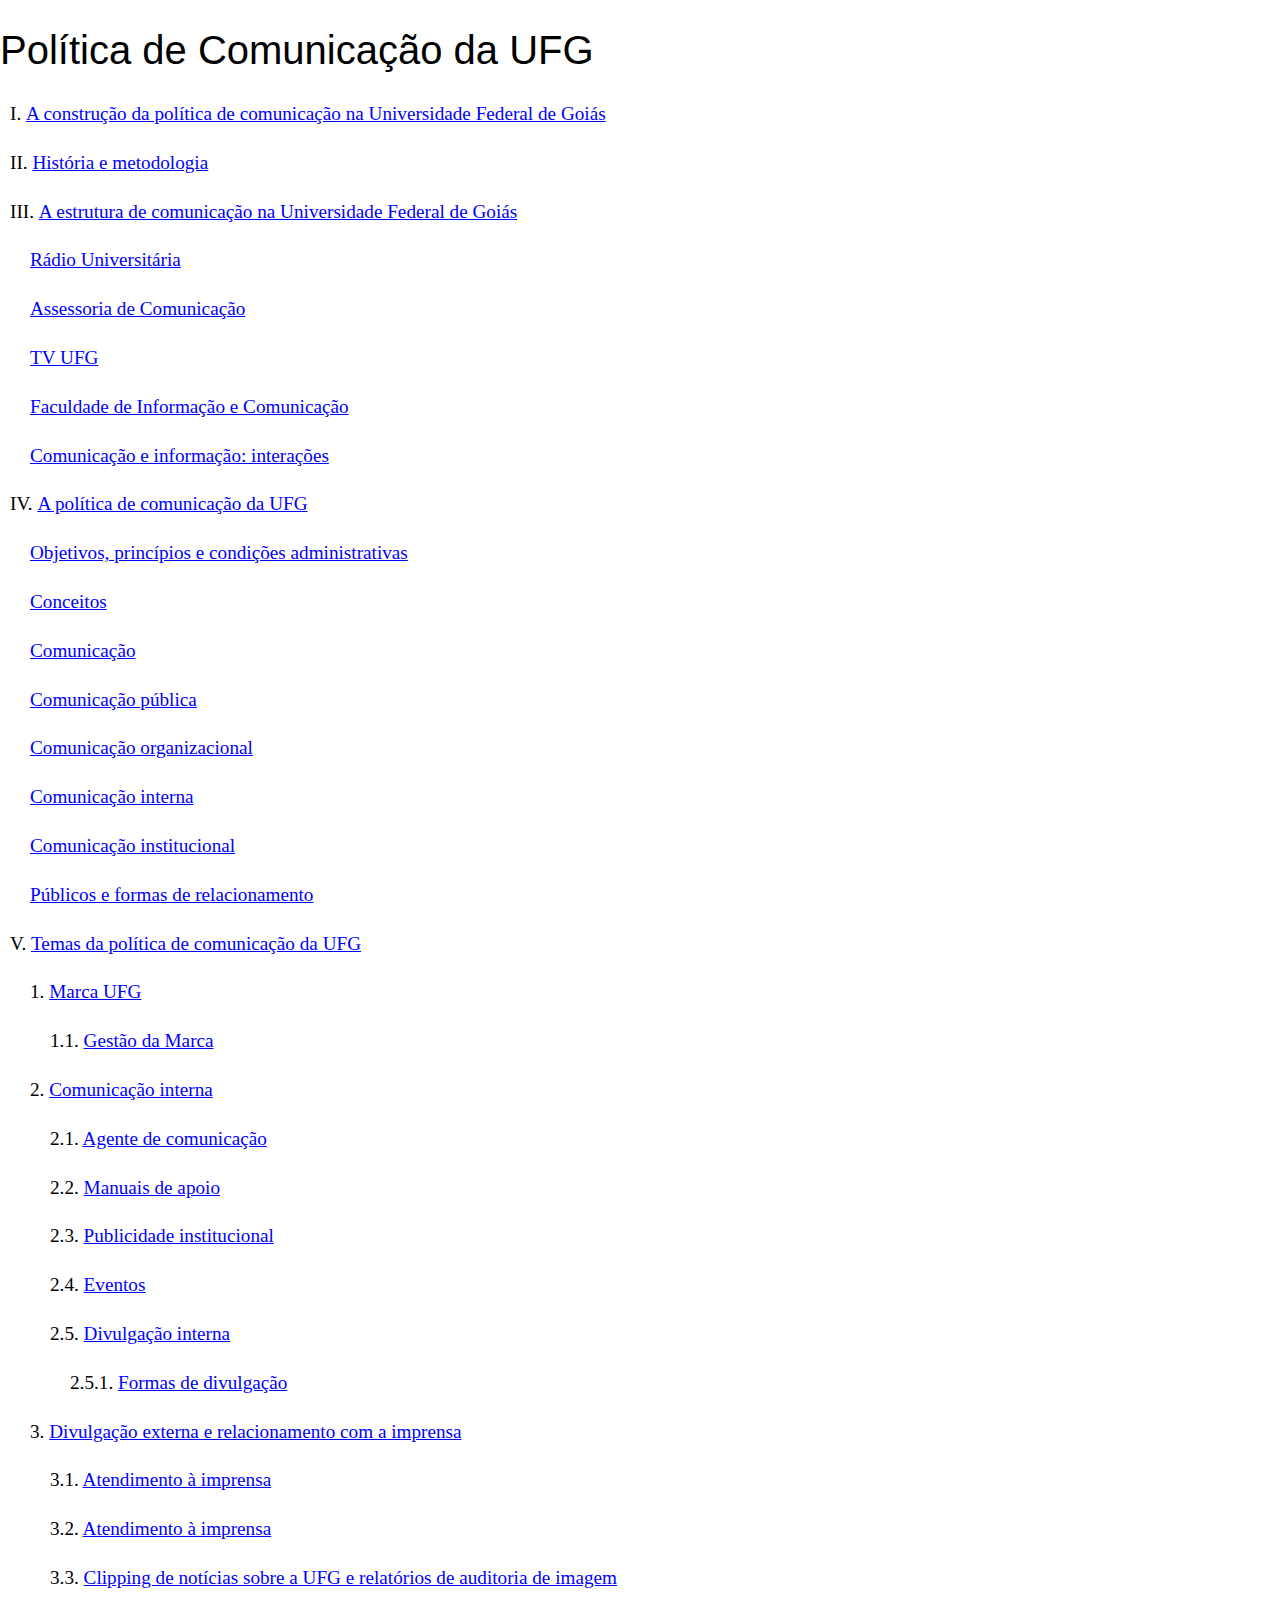
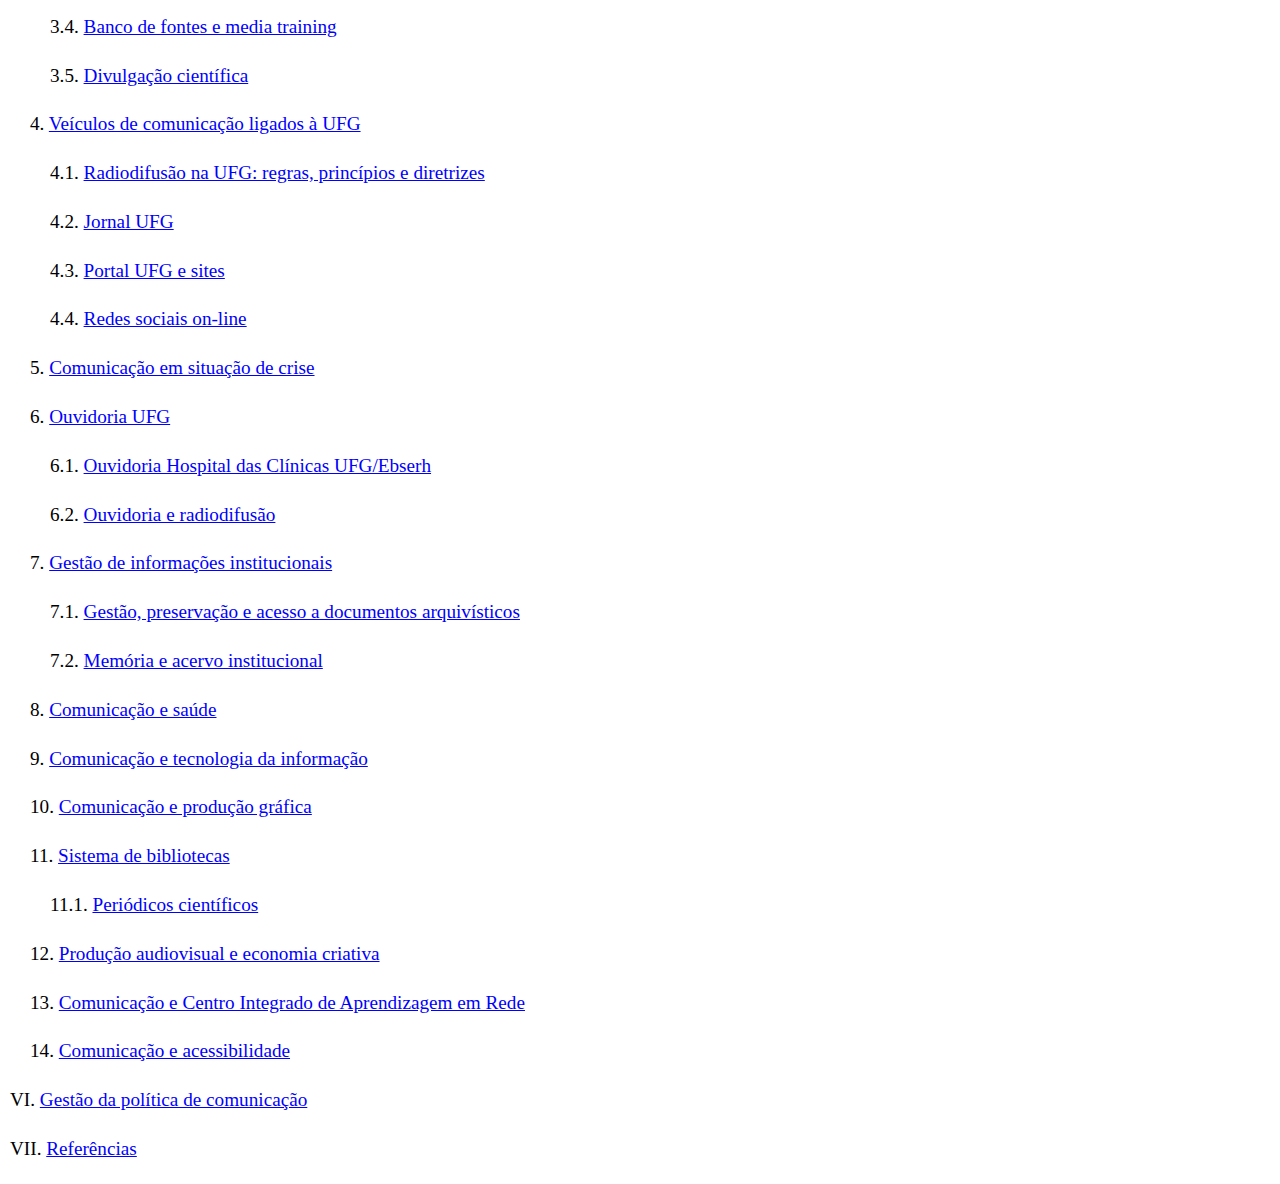
==== Acessibility/document-model/index.html @ cd7dd99a "Criado um modelo para aplica ção de acessibilidade" ====
<!DOCTYPE html>
<html lang="pt_br">
<head>
  <meta charset="UTF-8">
  <meta http-equiv="X-UA-Compatible" content="IE=edge">
  <meta name="viewport" content="width=device-width, initial-scale=1.0">
  <title>Política de Comunicação da UFG</title>
  <link rel="stylesheet" href="./css/style.css">
</head>
<body>

<main>

</main>
  <section>
    <header>
      <h1 tabindex="0">Política de Comunicação da UFG</h1>
    </header>
    <nav class="link-list-container">
      <ol class="list-container parent-list-container upper-roman">
        <li><a href="#">A​ ​construção​ ​da​ ​política​ ​de​ ​comunicação​ ​na​ ​Universidade​ ​Federal​ ​de​ ​Goiás</a></li>
        <li><a href="#">História​ ​e​ ​metodologia</a></li>
        <li>
          <a href="#">A​ ​estrutura​ ​de​ ​comunicação​ ​na​ ​Universidade​ ​Federal​ ​de​ ​Goiás</a>
          <ul class="list-container child-list-container">
            <li><a href="#">Rádio​ ​Universitária</a></li>
            <li><a href="#">Assessoria​ ​de​ ​Comunicação</a></li>
            <li><a href="#">TV​ ​UFG</a></li>
            <li><a href="#">Faculdade​ ​de​ ​Informação​ ​e​ ​Comunicação</a></li>
            <li><a href="#">Comunicação​ ​e​ ​informação:​ ​interações</a></li>
          </ul>
        </li>
        <li>
          <a href="#">A​ ​política​ ​de​ ​comunicação​ ​da​ ​UFG</a>
          <ul class="list-container child-list-container">
            <li><a href="#">Objetivos,​ ​princípios​ ​e​ ​condições​ ​administrativas</a></li>
            <li><a href="#">Conceitos</a></li>
            <li><a href="#">Comunicação</a></li>
            <li><a href="#">Comunicação​ ​pública</a></li>
            <li><a href="#">Comunicação​ ​organizacional</a></li>
            <li><a href="#">Comunicação​ ​interna</a></li>
            <li><a href="#">Comunicação​ ​institucional</a></li>
            <li><a href="#">Públicos​ ​e​ ​formas​ ​de​ ​relacionamento</a></li>
          </ul>
        </li>
        <li>
          <a href="#">Temas​ ​da​ ​política​ ​de​ ​comunicação​ ​da​ ​UFG</a>
          <ol class="list-container child-list-container decimal">
            <li>
              <a href="#">Marca UFG</a>
              <ol class="list-container child-list-container decimal">
                <li><a href="#">Gestão da Marca</a></li>
              </ol>
            </li>
            <li>
              <a href="#">Comunicação​ ​interna</a>
              <ol class="list-container child-list-container decimal">
                <li><a href="#">Agente​ ​de​ ​comunicação</a></li>
                <li><a href="#">Manuais​ ​de​ ​apoio</a></li>
                <li><a href="#">Publicidade​ ​institucional</a></li>
                <li><a href="#">Eventos</a></li>
                <li>
                  <a href="#">Divulgação​ ​interna</a>
                  <ol class="list-container child-list-container decimal">
                    <li><a href="#">Formas de divulgação</a></li>
                  </ol>
                </li>
              </ol>
            </li>

            <li>
              <a href="#">Divulgação​ ​externa​ ​e​ ​relacionamento​ ​com​ ​a​ ​imprensa</a>
              <ol class="list-container child-list-container decimal">
                <li><a href="#">​Atendimento​ ​à​ ​imprensa</a></li>
                <li><a href="#">​Atendimento​ ​à​ ​imprensa</a></li>
                <li><a href="#">Clipping​ ​de​ ​notícias​ ​sobre​ ​a​ ​UFG​ ​e​ ​relatórios​ ​de​ ​auditoria​ ​de​ ​imagem</a></li>
                <li><a href="#">Banco​ ​de​ ​fontes​ ​e​ ​media​ ​training</a></li>
                <li><a href="#">Divulgação​ ​científica</a></li>
              </ol>
            </li>
            <li>
              <a href="#">Veículos​ ​de​ ​comunicação​ ​ligados​ ​à​ ​UFG</a>
              <ol class="list-container child-list-container decimal">
                <li><a href="#">Radiodifusão​ ​na​ ​UFG:​ ​regras,​ ​princípios​ ​e​ ​diretrizes</a></li>
                <li><a href="#">Jornal​ ​UFG</a></li>
                <li><a href="#">Portal​ ​UFG​ ​e​ ​sites</a></li>
                <li><a href="#">Redes​ ​sociais​ ​on-line</a></li>
              </ol>
            </li>
            <li><a href="#">​Comunicação​ ​em​ ​situação​ ​de​ ​crise</a></li>
            <li>
              <a href="#">Ouvidoria​ ​UFG</a>
              <ol class="list-container child-list-container decimal">
                <li><a href="#">Ouvidoria​ ​Hospital​ ​das​ ​Clínicas​ ​UFG/Ebserh</a></li>
                <li><a href="#">Ouvidoria​ ​e​ ​radiodifusão</a></li>
              </ol>
            </li>
            <li>
              <a href="#">​Gestão​ ​de​ ​informações​ ​institucionais</a>
              <ol class="list-container child-list-container decimal">
                <li><a href="#">Gestão,​ ​preservação​ ​e​ ​acesso​ ​a​ ​documentos​ ​arquivísticos</a></li>
                <li><a href="#">Memória​ ​e​ ​acervo​ ​institucional</a></li>
              </ol>
            </li>
            <li><a href="#">​Comunicação​ ​e​ ​saúde</a></li>
            <li><a href="#">Comunicação​ ​e​ ​tecnologia​ ​da​ ​informação</a></li>
            <li><a href="#">​Comunicação​ ​e​ ​produção​ ​gráfica</a></li>
            <li>
              <a href="#">Sistema​ ​de​ ​bibliotecas</a>
              <ol class="list-container child-list-container decimal">
                <li><a href="#">Periódicos​ ​científicos</a></li>
              </ol>
            </li>

            <li><a href="#">Produção​ ​audiovisual​ ​e​ ​economia​ ​criativa</a></li>
            <li><a href="#">Comunicação​ ​e​ ​Centro​ ​Integrado​ ​de​ ​Aprendizagem​ ​em​ ​Rede</a></li>
            <li><a href="#">Comunicação​ ​e​ ​acessibilidade</a></li>
          </ol>
        </li>
        <li><a href="#">Gestão​ ​da​ ​política​ ​de​ ​comunicação</a></li>
        <li><a href="#">​Referências</a></li>
      </ol>
    </nav>

  </section>
</body>
</html>
---- Acessibility/document-model/css/style.css ----
html, body, div, span, applet, object, iframe,
h1, h2, h3, h4, h5, h6, p, blockquote, pre,
a, abbr, acronym, address, big, cite, code,
del, dfn, em, img, ins, kbd, q, s, samp,
small, strike, strong, sub, sup, tt, var,
b, u, i, center,
dl, dt, dd, ol, ul, li,
fieldset, form, label, legend,
table, caption, tbody, tfoot, thead, tr, th, td,
article, aside, canvas, details, embed, 
figure, figcaption, footer, header, hgroup, 
menu, nav, output, ruby, section, summary,
time, mark, audio, video {
	margin: 0;
	padding: 0;
	border: 0;
	font-size: 100%;
	font: inherit;
	vertical-align: baseline;
}
/* HTML5 display-role reset for older browsers */
article, aside, details, figcaption, figure, 
footer, header, hgroup, menu, nav, section {
	display: block;
}
body {
	line-height: 1;
}
ol, ul {
	list-style: none;
}
blockquote, q {
	quotes: none;
}
blockquote:before, blockquote:after,
q:before, q:after {
	content: '';
	content: none;
}
table {
	border-collapse: collapse;
	border-spacing: 0;
}

h1, h2, h3, h4, h5, h6 {
  font-family: Arial, Helvetica, sans-serif;
  text-align: left;
  margin: 30px 0;
}

h1 {
  font-size: 2.5em;
}

li {
  line-height: 1.5em;
  margin: 20px 0px;
}

p {
  margin: 15px 0;
}

/* Classes das listas */
.link-list-container {
  font-size: 1.2em;
}

.link-list-container a {
  color: #00f;
}

.parent-list-container {
  padding: 0 10px;
} 

.child-list-container {
  padding: 0 20px;
} 

.list-container {
  list-style-position: inside;
}

.list-style-none {
  list-style: none;
}

ol.upper-roman {
  list-style-type: upper-roman;
}

ol.decimal {
  counter-reset: item;
  list-style-type: decimal;
}
ol.decimal > li {
  display: block;
}
ol.decimal > li:before {
  counter-increment: item;
  content: counters(item, ".") ". ";
}
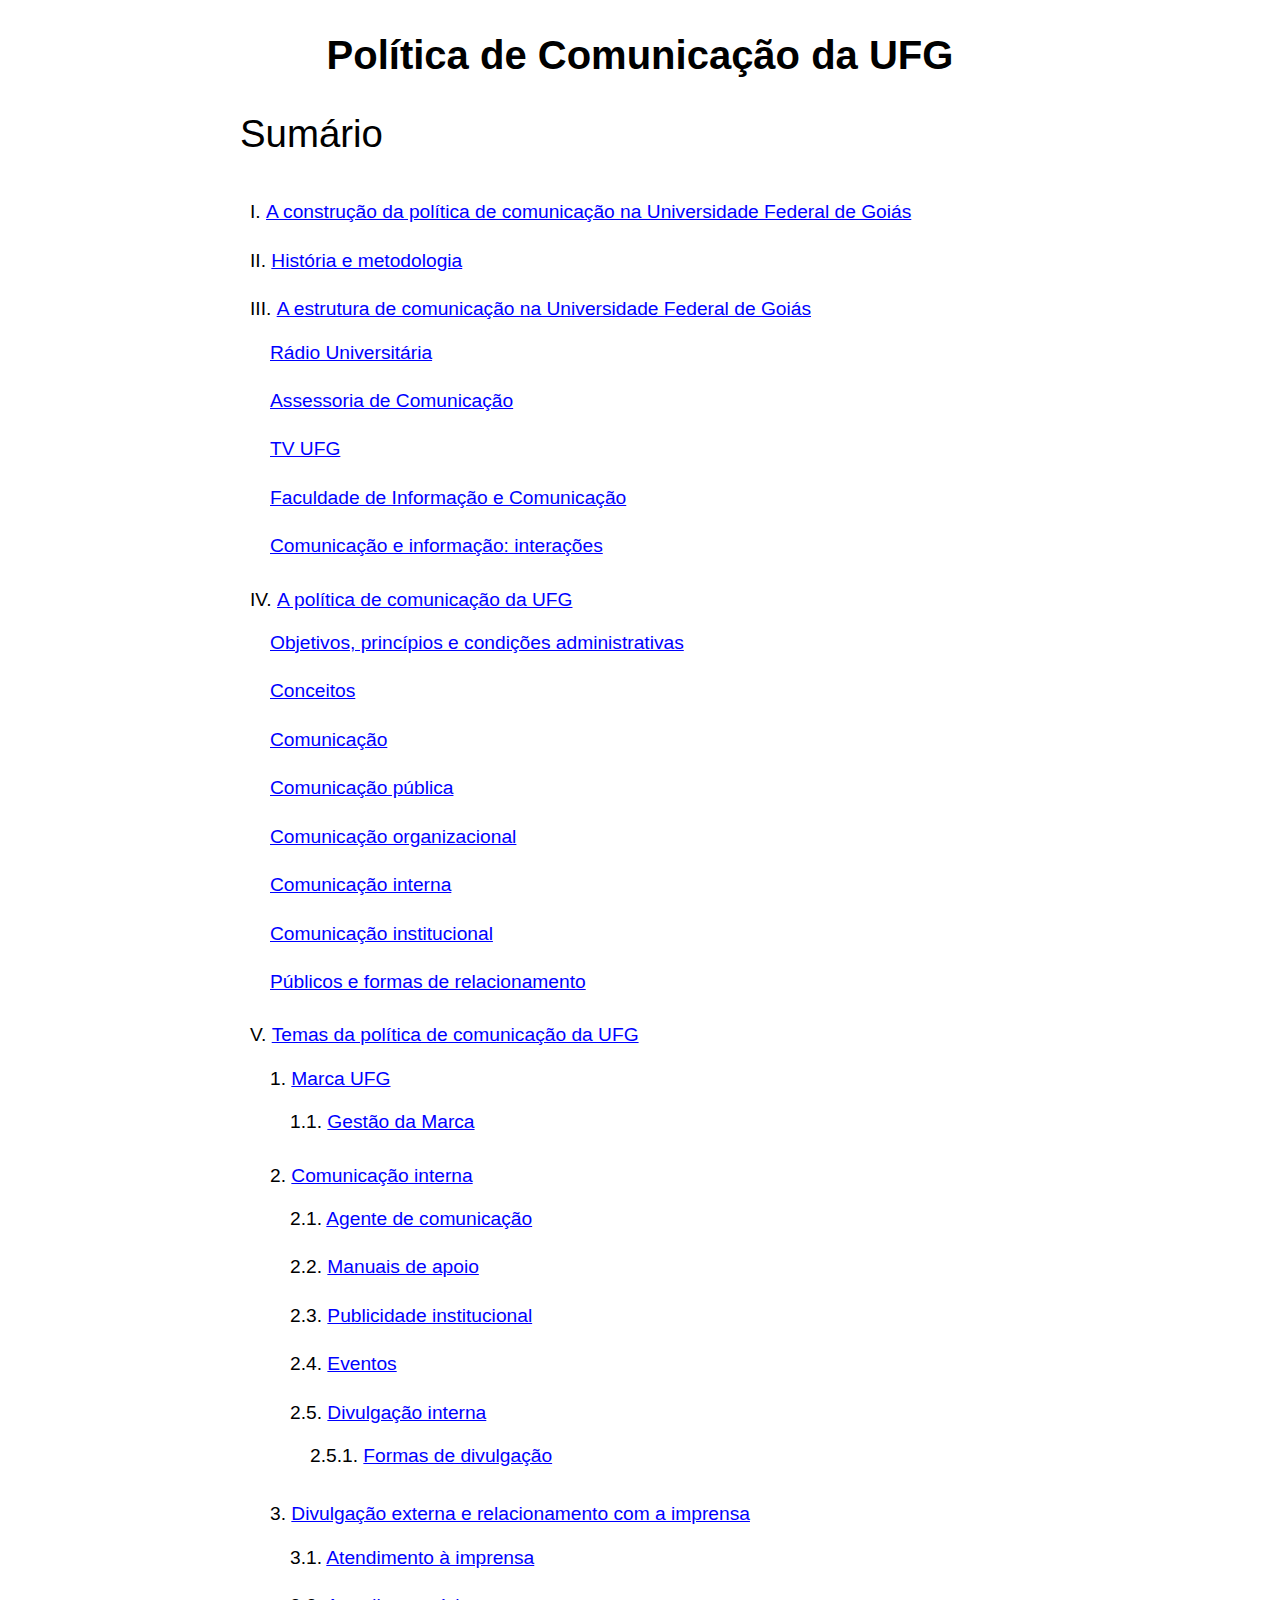
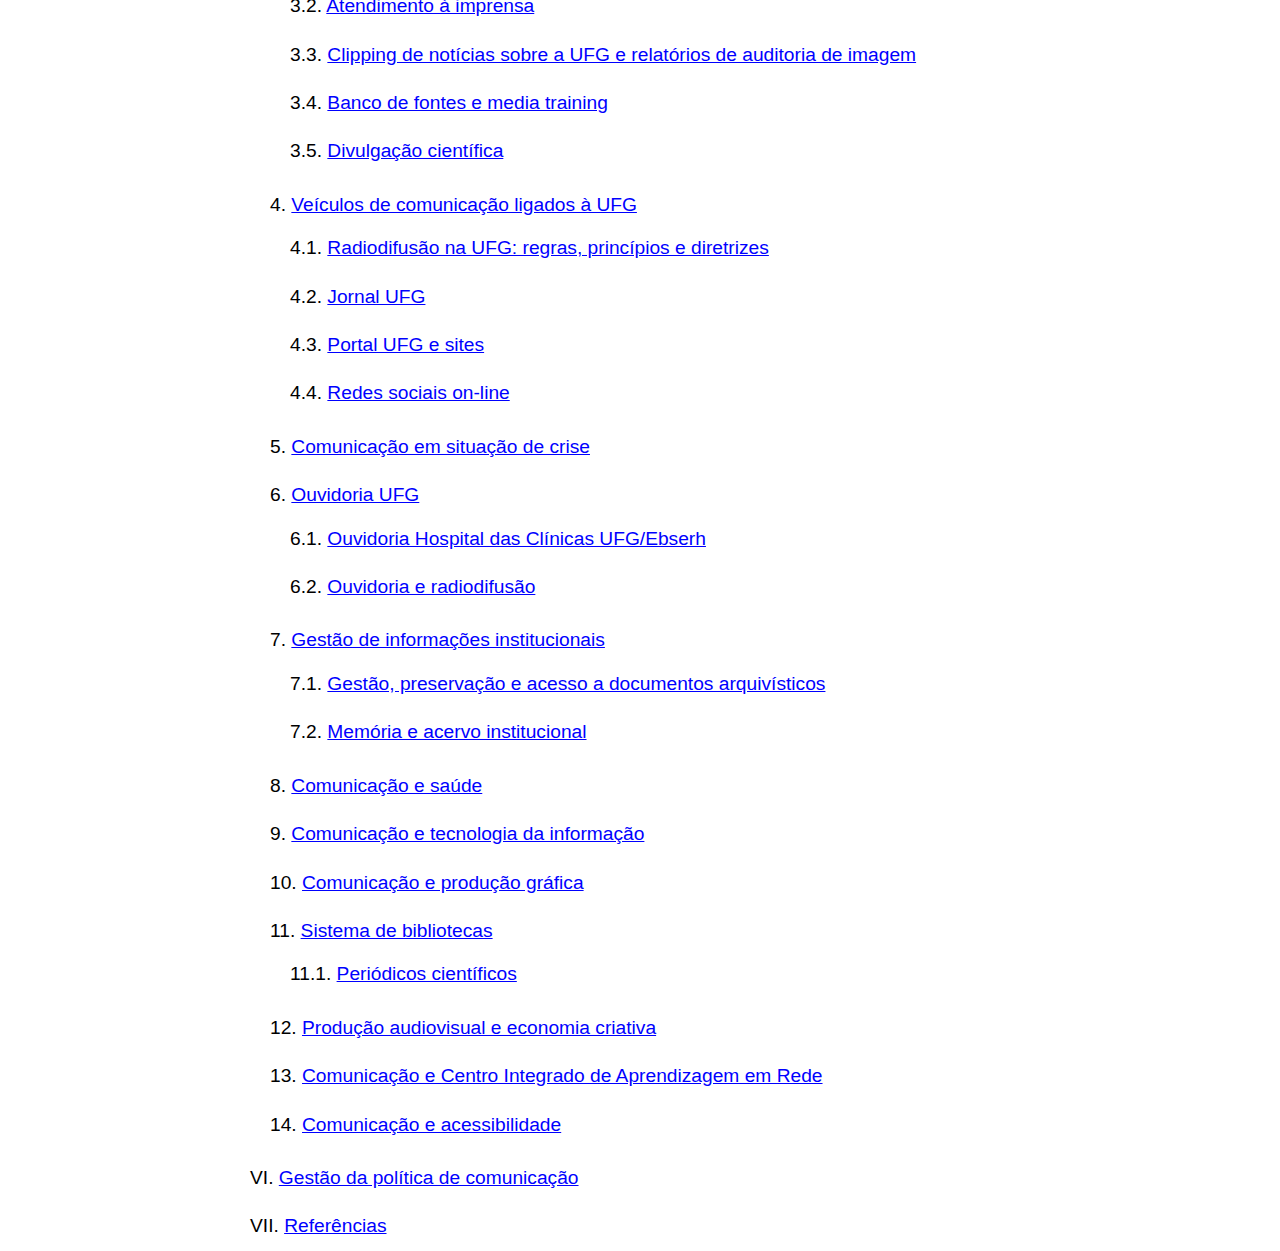
==== commit 7c7cff02: "Alterado alguns estilos" ====
--- a/Acessibility/document-model/index.html
+++ b/Acessibility/document-model/index.html
@@ -12,11 +12,12 @@
 <main>
 
 </main>
-  <section>
+  <section class="container">
     <header>
-      <h1 tabindex="0">Política de Comunicação da UFG</h1>
+      <h1 class="text-center" tabindex="0">Política de Comunicação da UFG</h1>
     </header>
     <nav class="link-list-container">
+      <h2>Sumário</h2>
       <ol class="list-container parent-list-container upper-roman">
         <li><a href="#">A​ ​construção​ ​da​ ​política​ ​de​ ​comunicação​ ​na​ ​Universidade​ ​Federal​ ​de​ ​Goiás</a></li>
         <li><a href="#">História​ ​e​ ​metodologia</a></li>
--- a/Acessibility/document-model/css/style.css
+++ b/Acessibility/document-model/css/style.css
@@ -46,19 +46,53 @@
   font-family: Arial, Helvetica, sans-serif;
   text-align: left;
   margin: 30px 0;
+  padding: 5px 0;
 }
 
 h1 {
   font-size: 2.5em;
+  font-weight: bolder;
+}
+
+h2 {
+  font-size: 2em;
+}
+
+h3 {
+  font-size: 1.5em;
+}
+
+h4 {
+  font-size: 1.1em;
+}
+
+h5 {
+  font-size: 0.9em;
+}
+
+p, li {
+  font-family: Helvetica, sans-serif;
 }
 
 li {
-  line-height: 1.5em;
-  margin: 20px 0px;
+  padding: 5px 0;
+  line-height: 2em;
 }
 
 p {
   margin: 15px 0;
+}
+
+/* Container */
+.container {
+  max-width: 800px;
+  margin: 0 auto;
+  padding: 0 10px;
+}
+
+/* Classes de texto */
+.text-center {
+  text-align: center
 }
 
 /* Classes das listas */
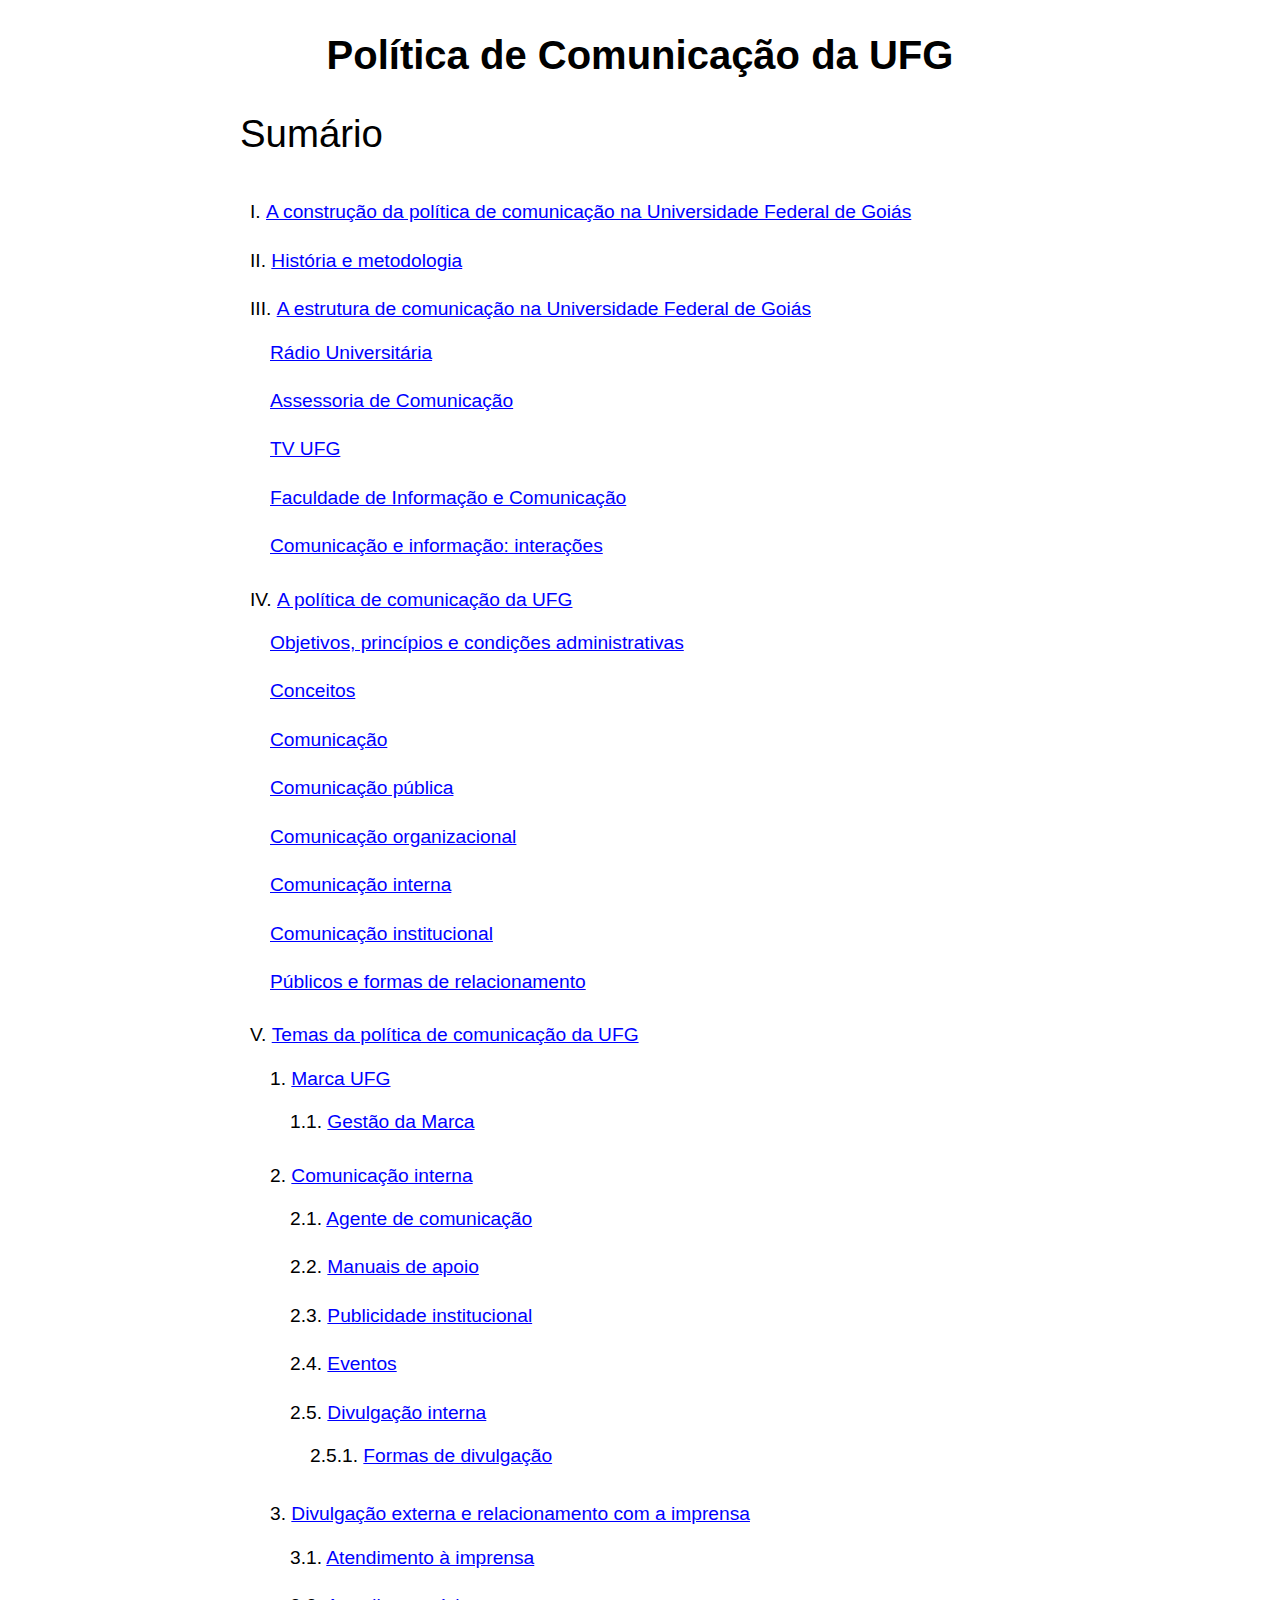
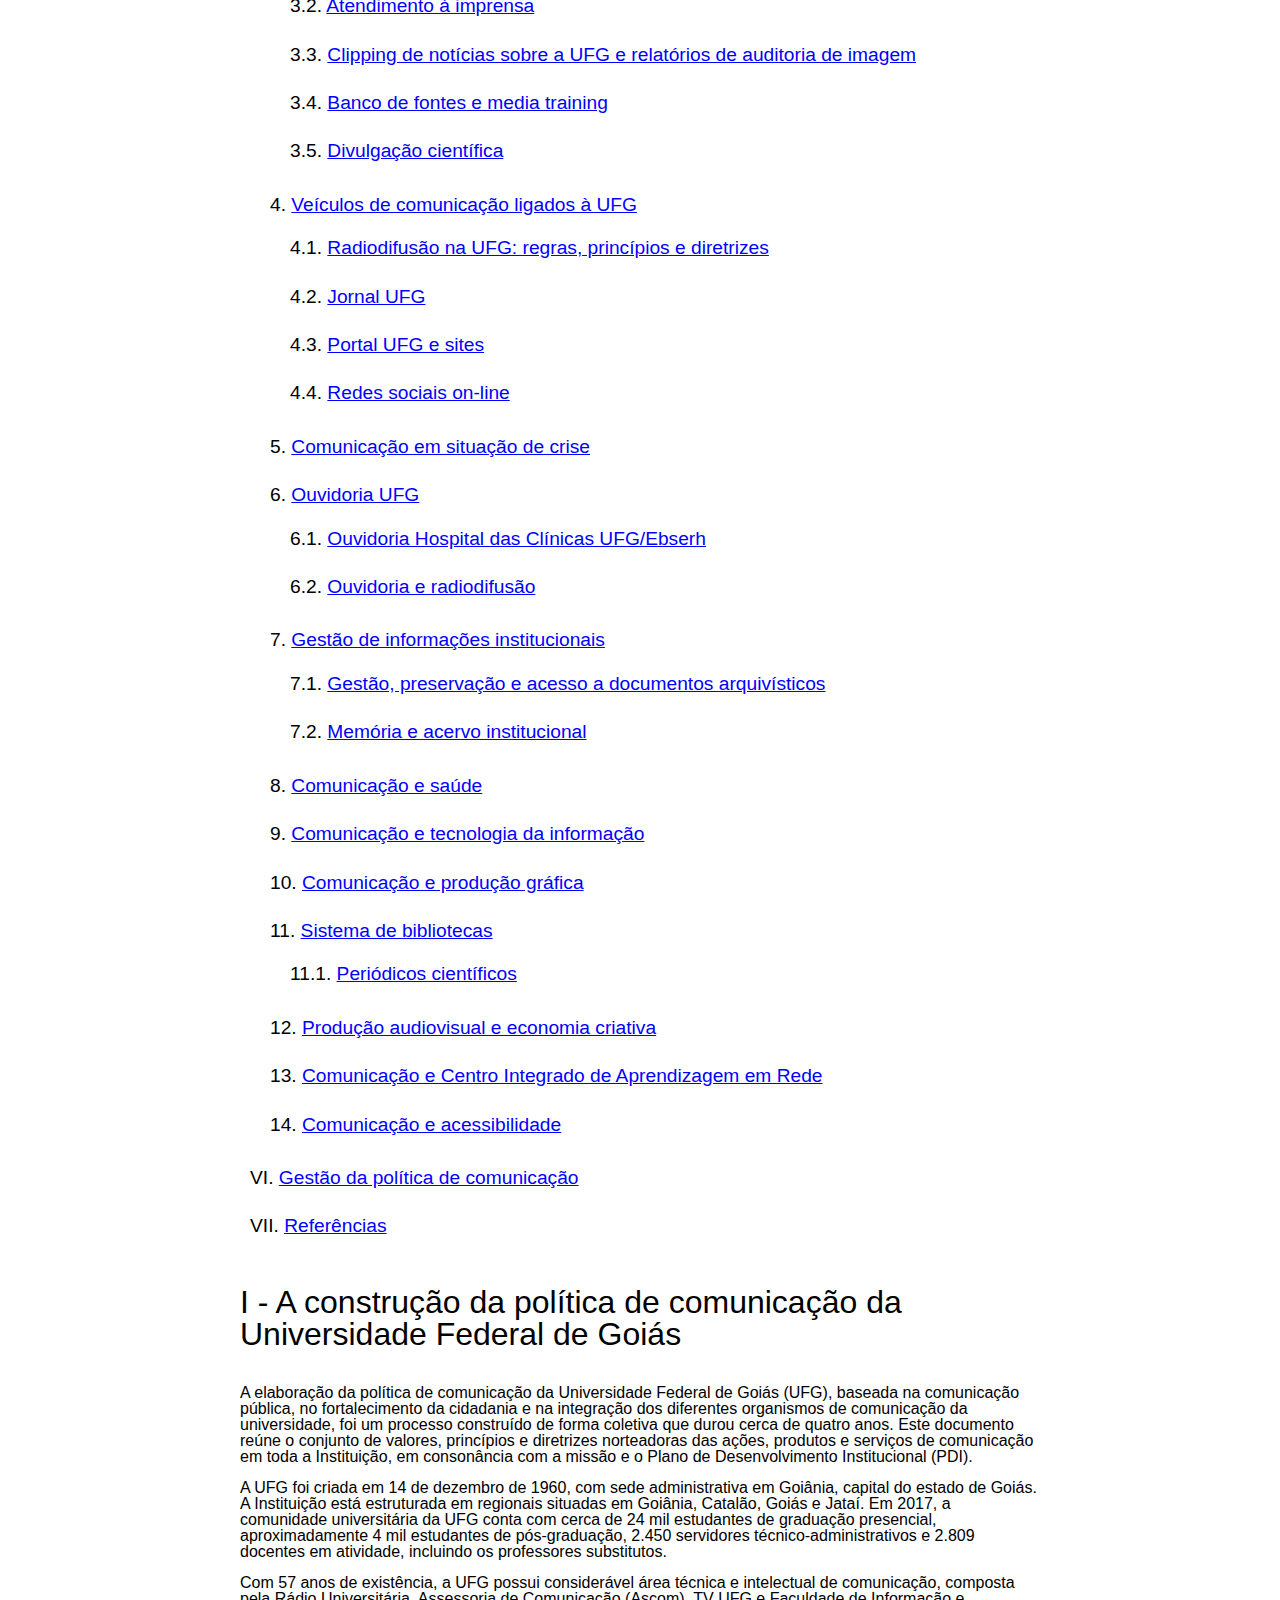
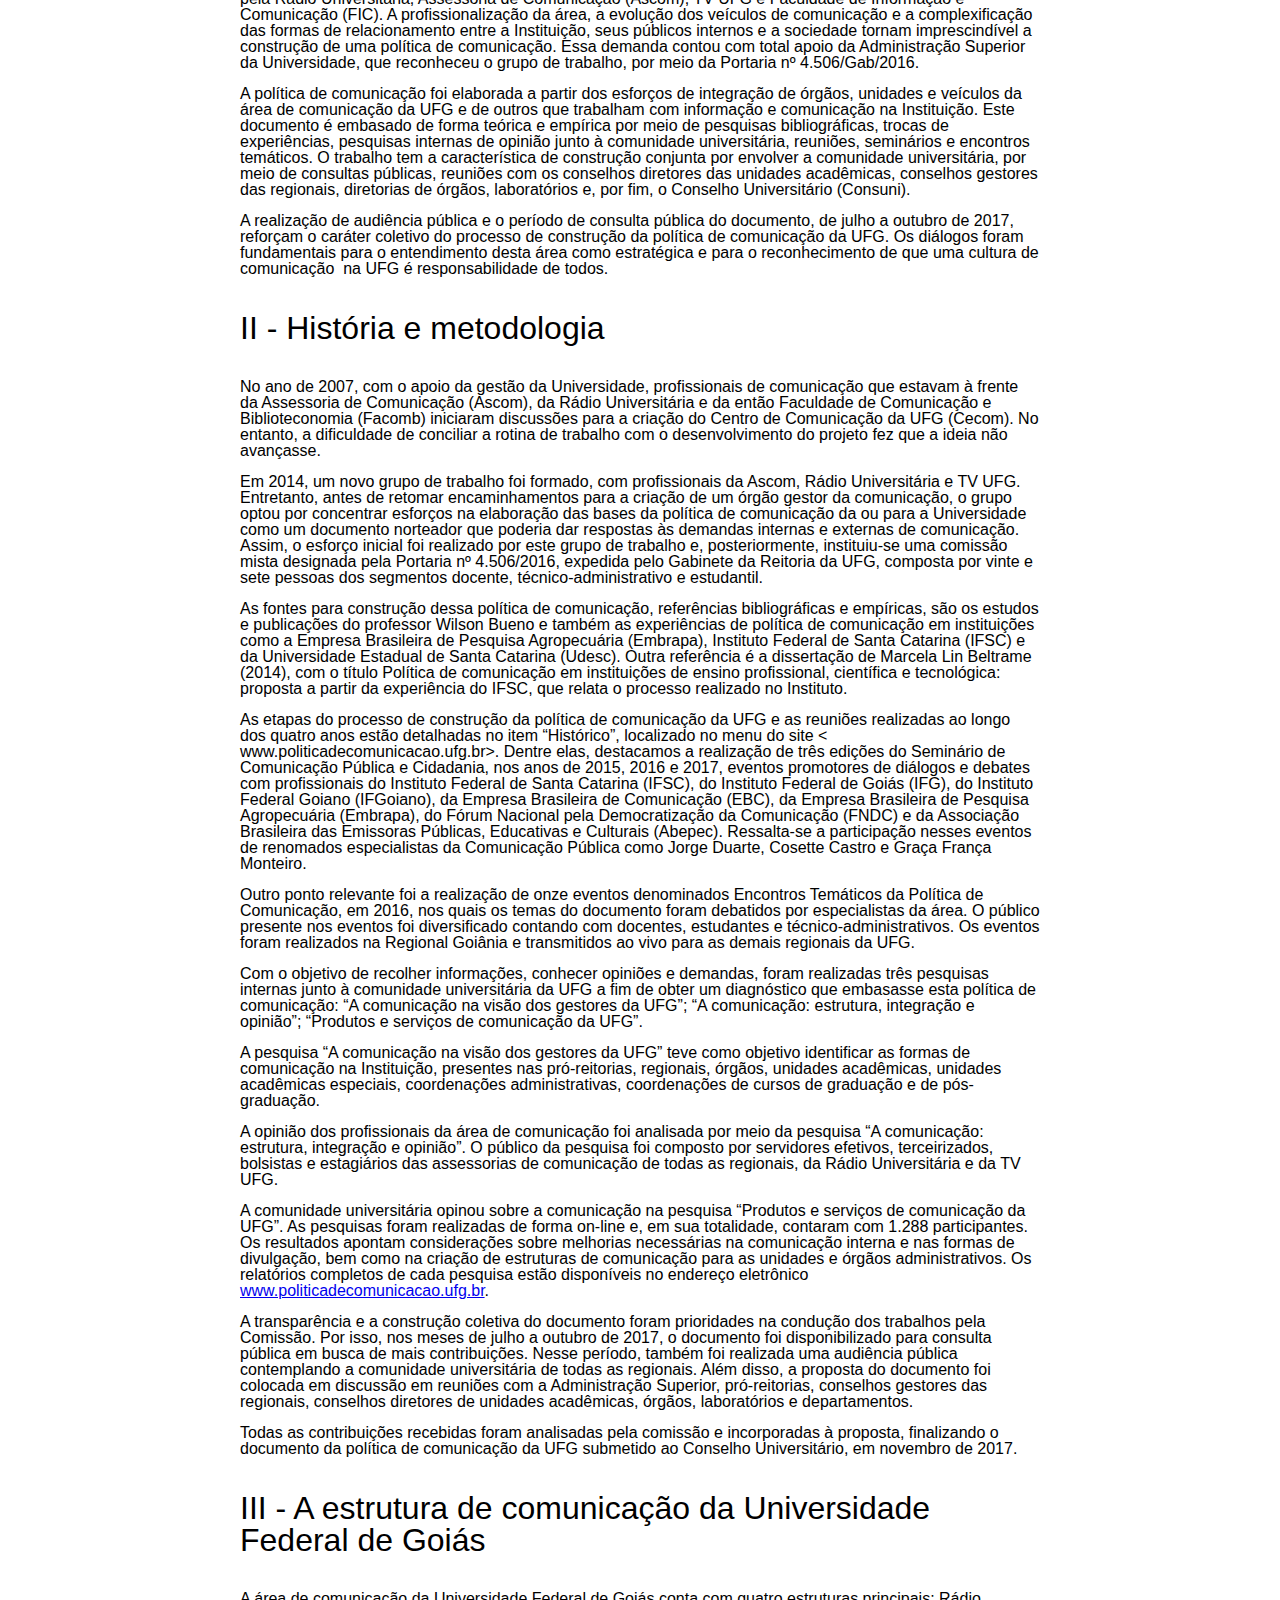
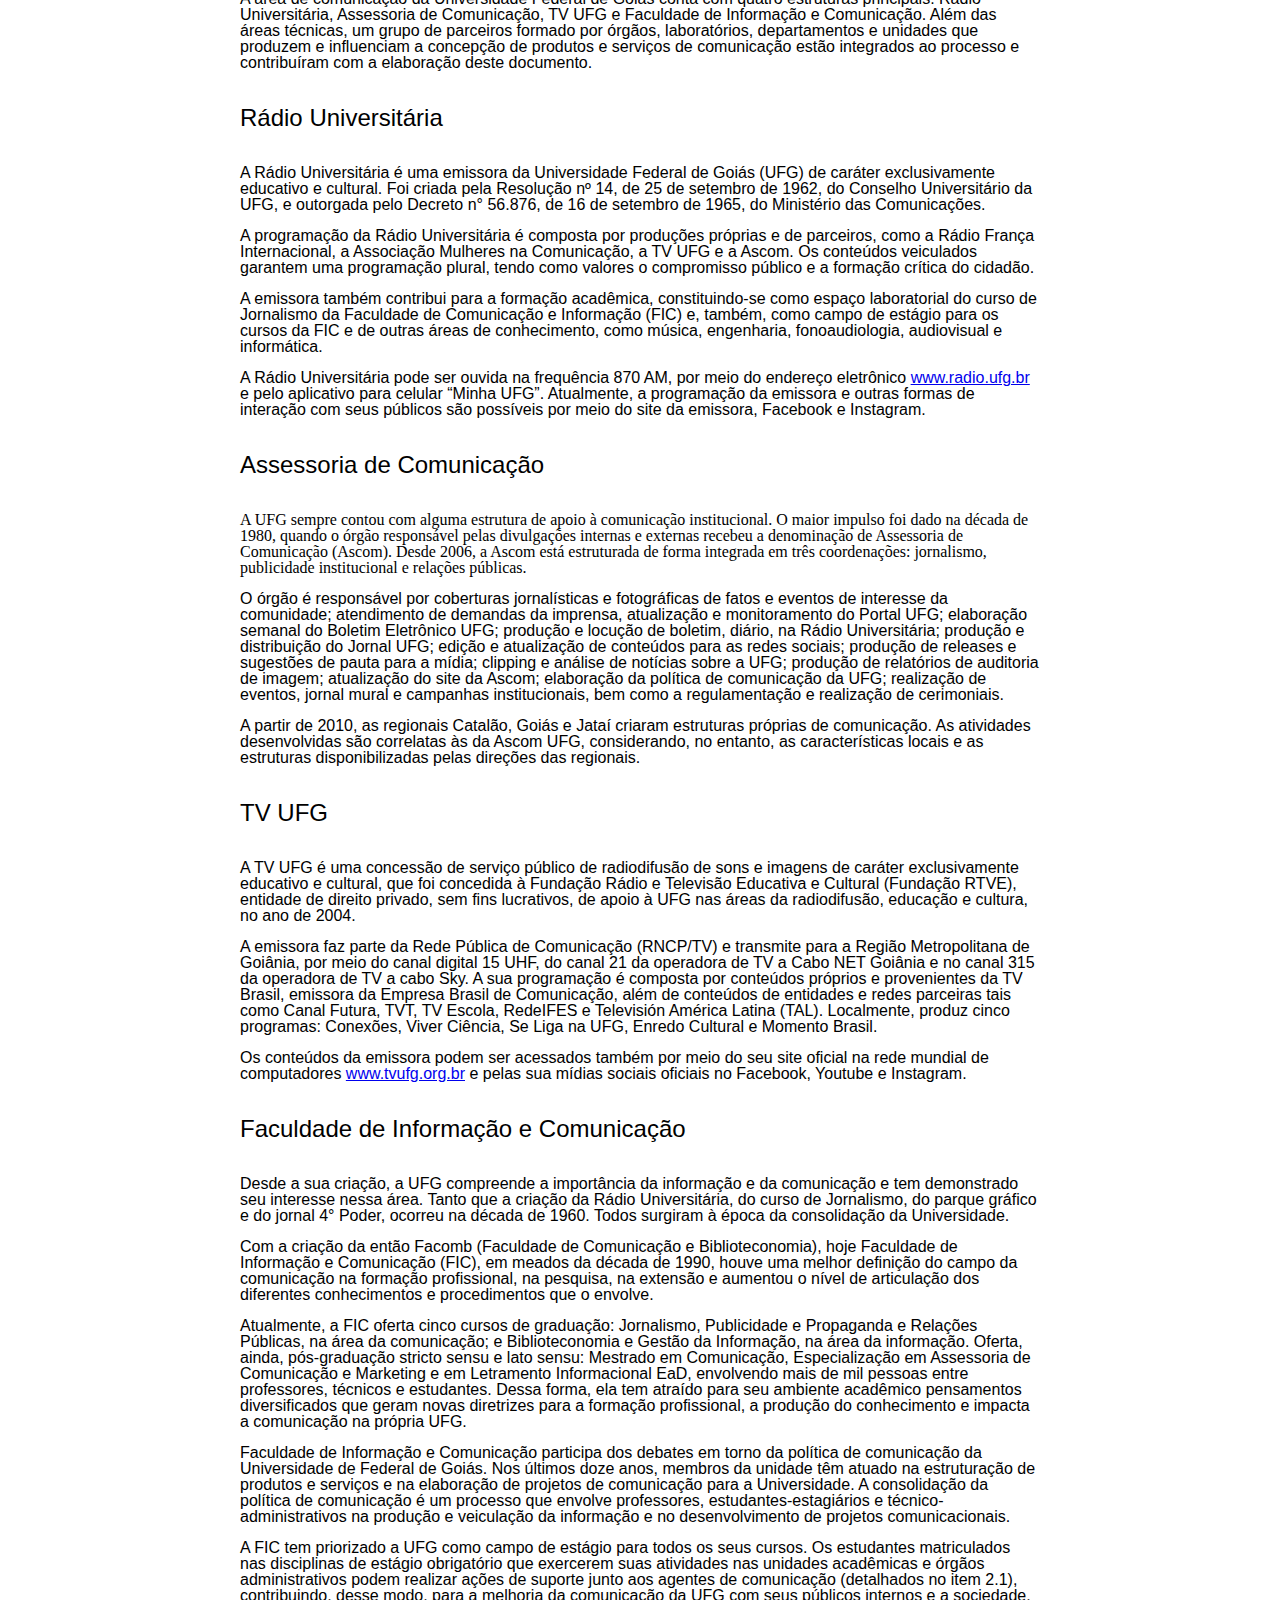
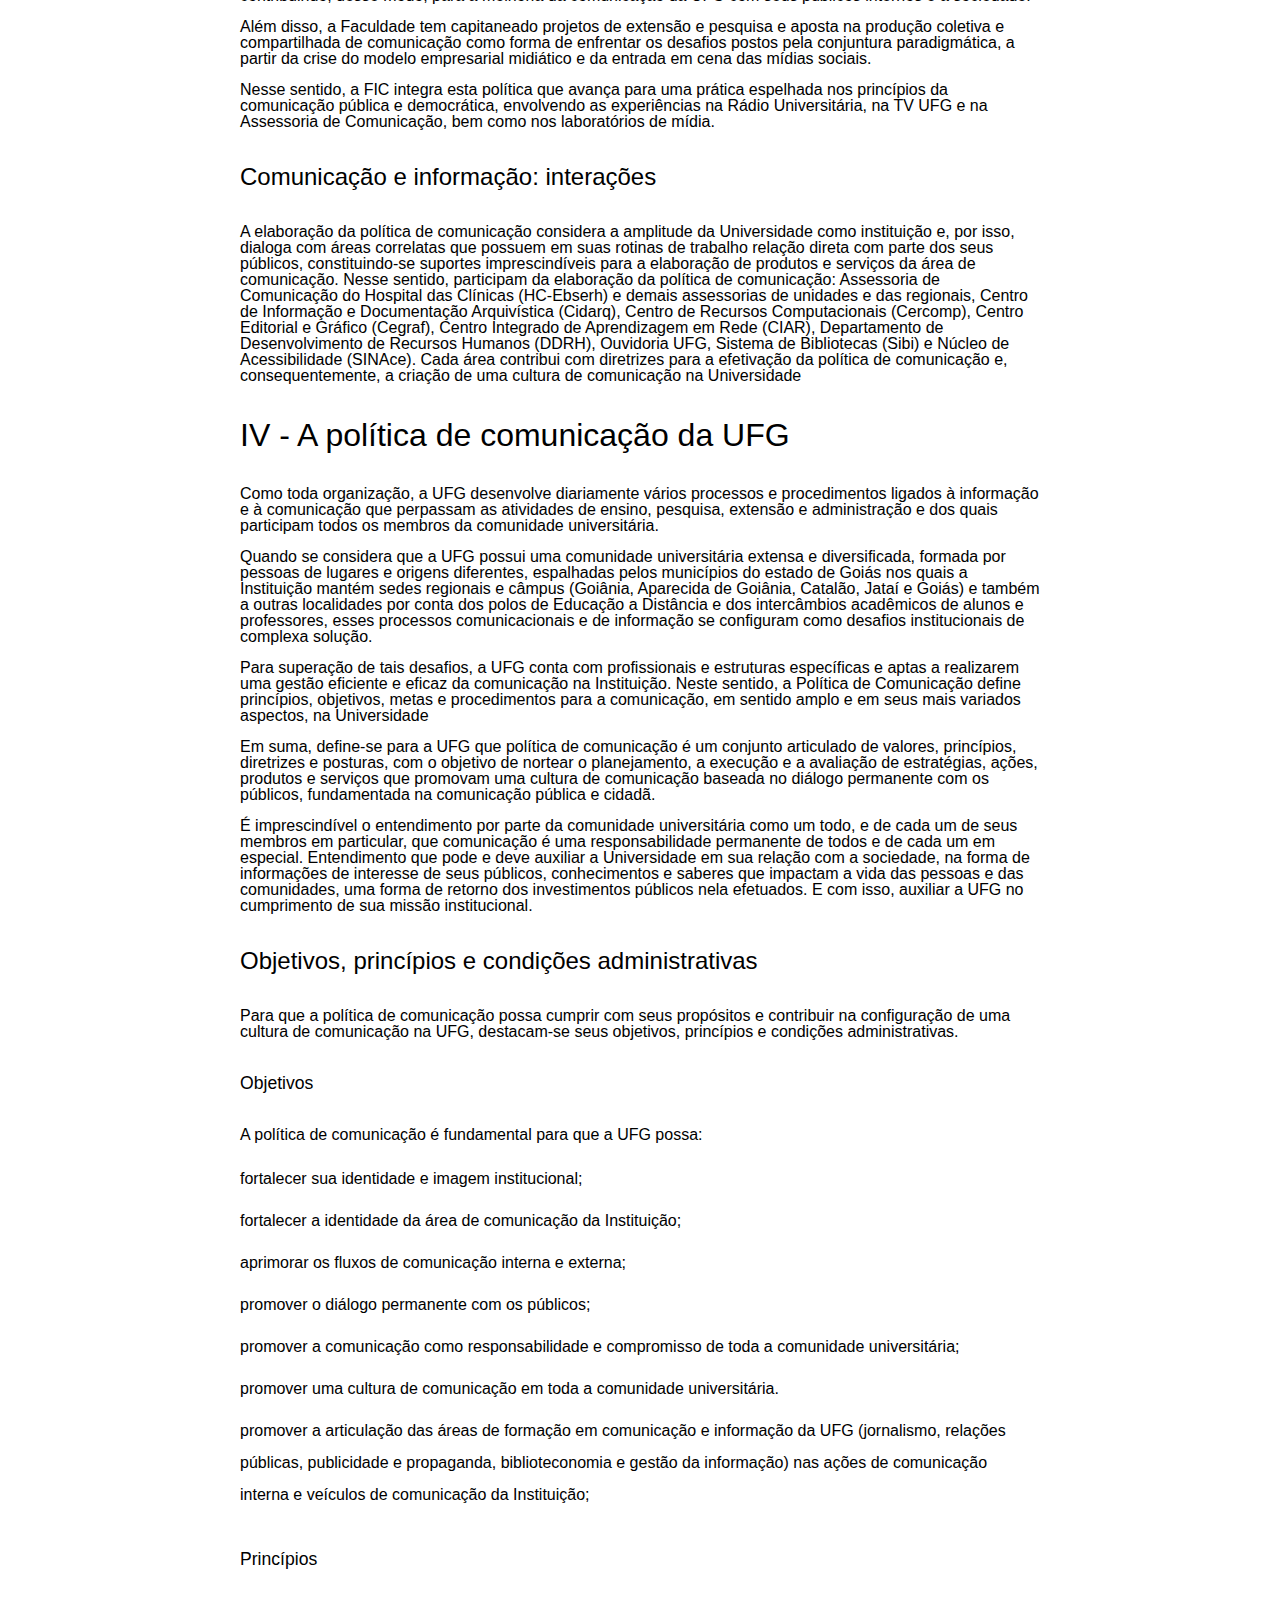
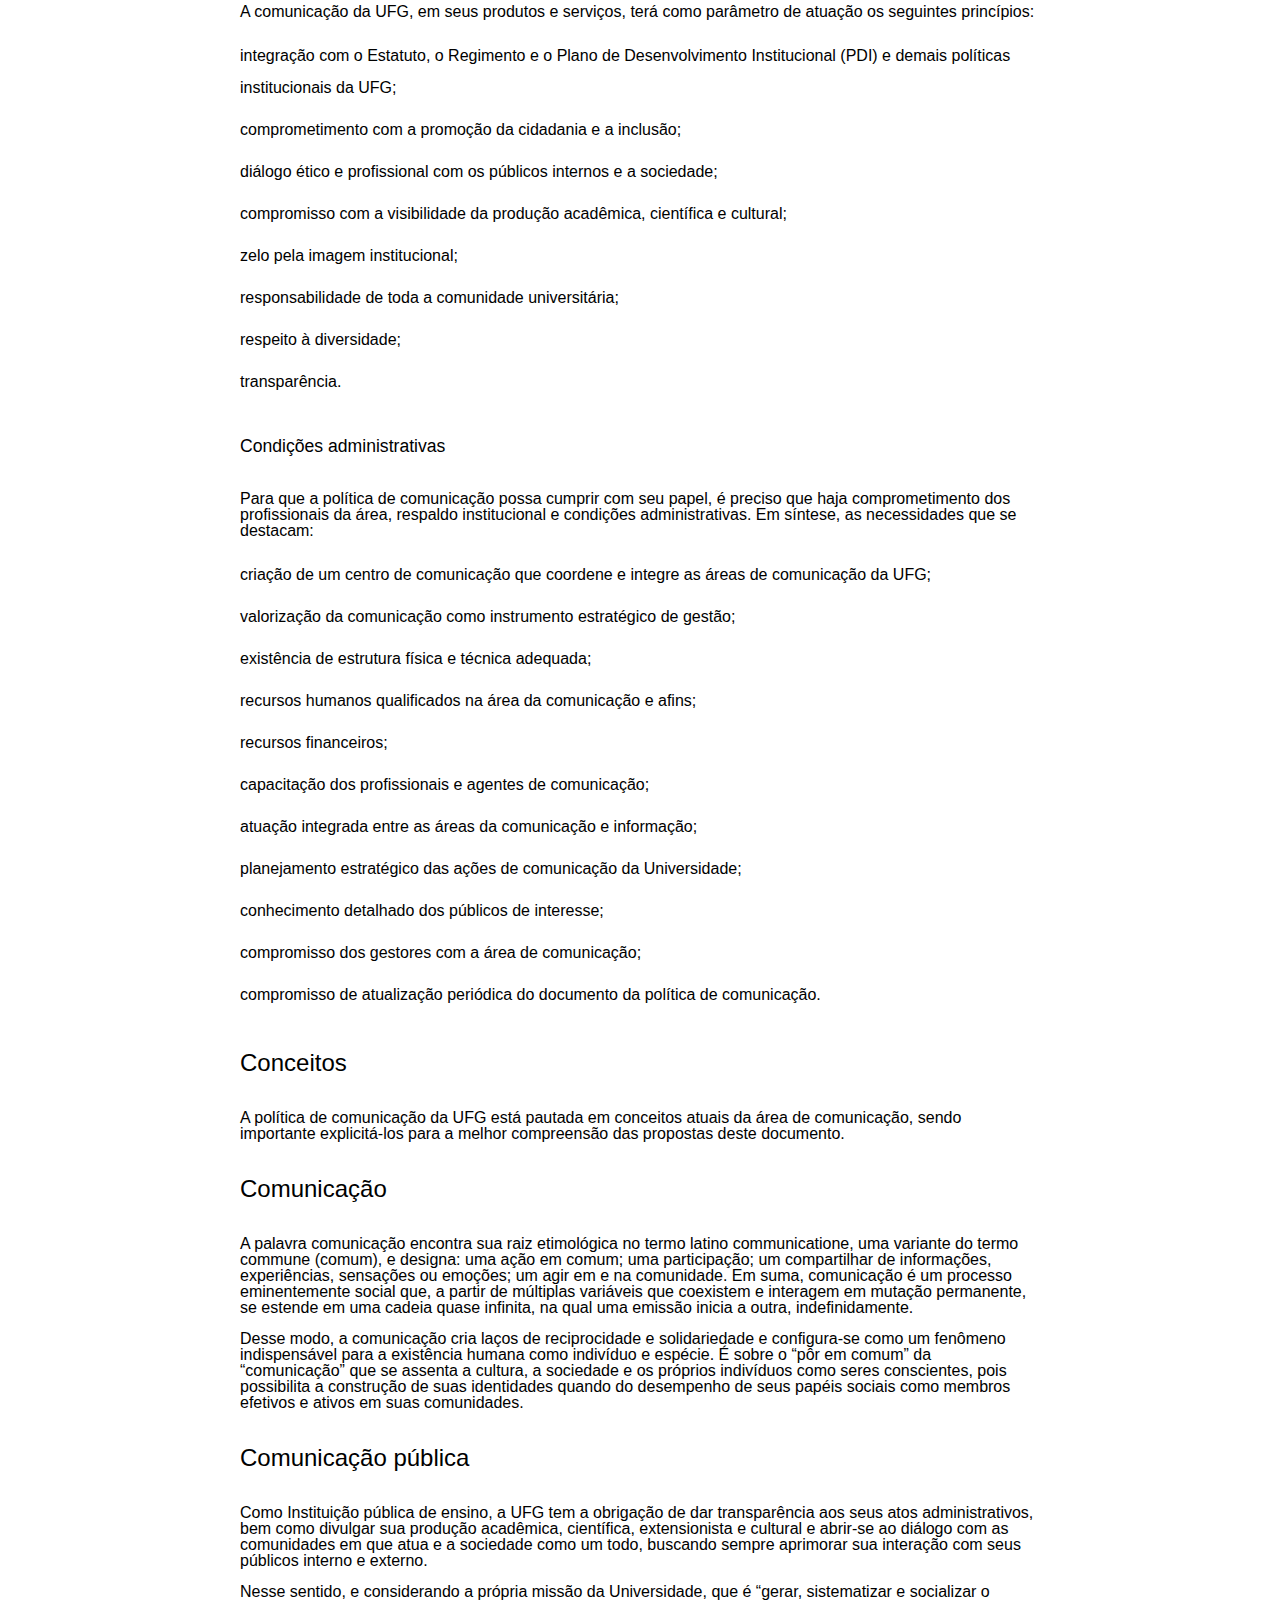
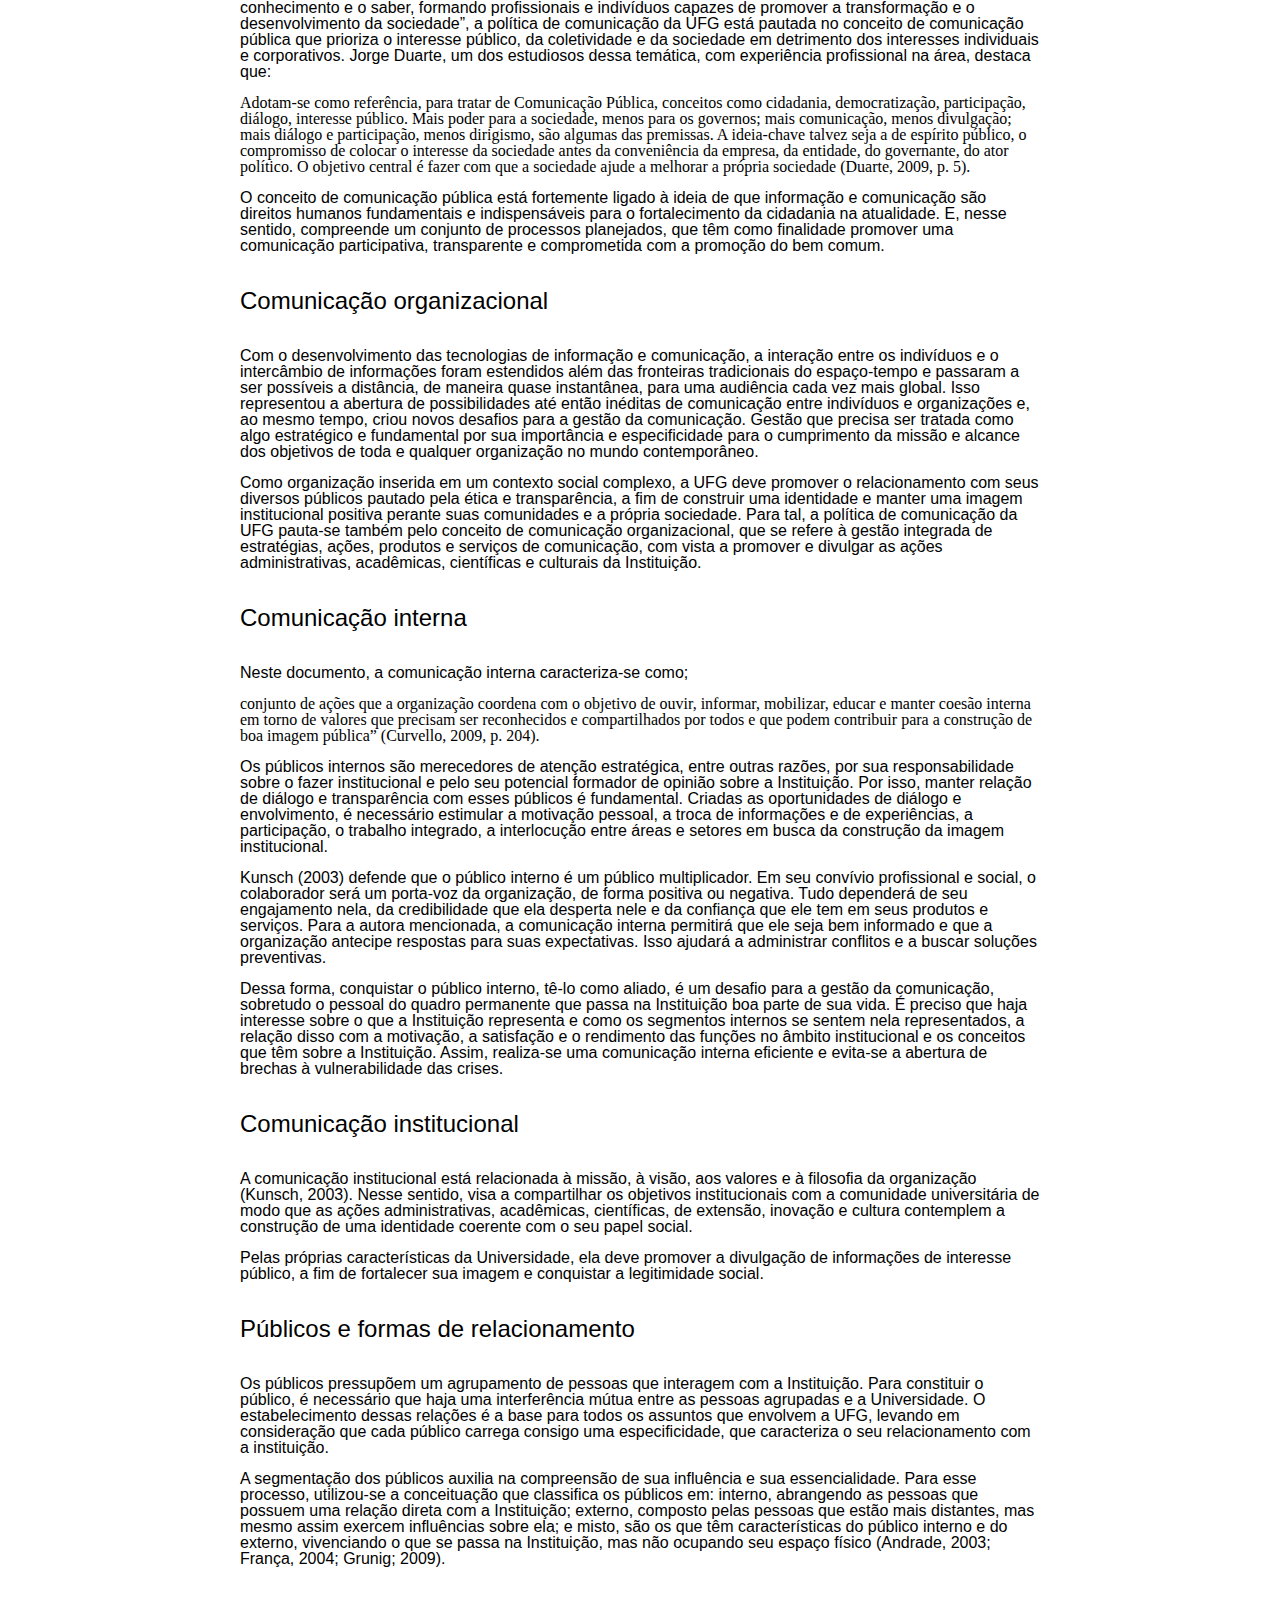
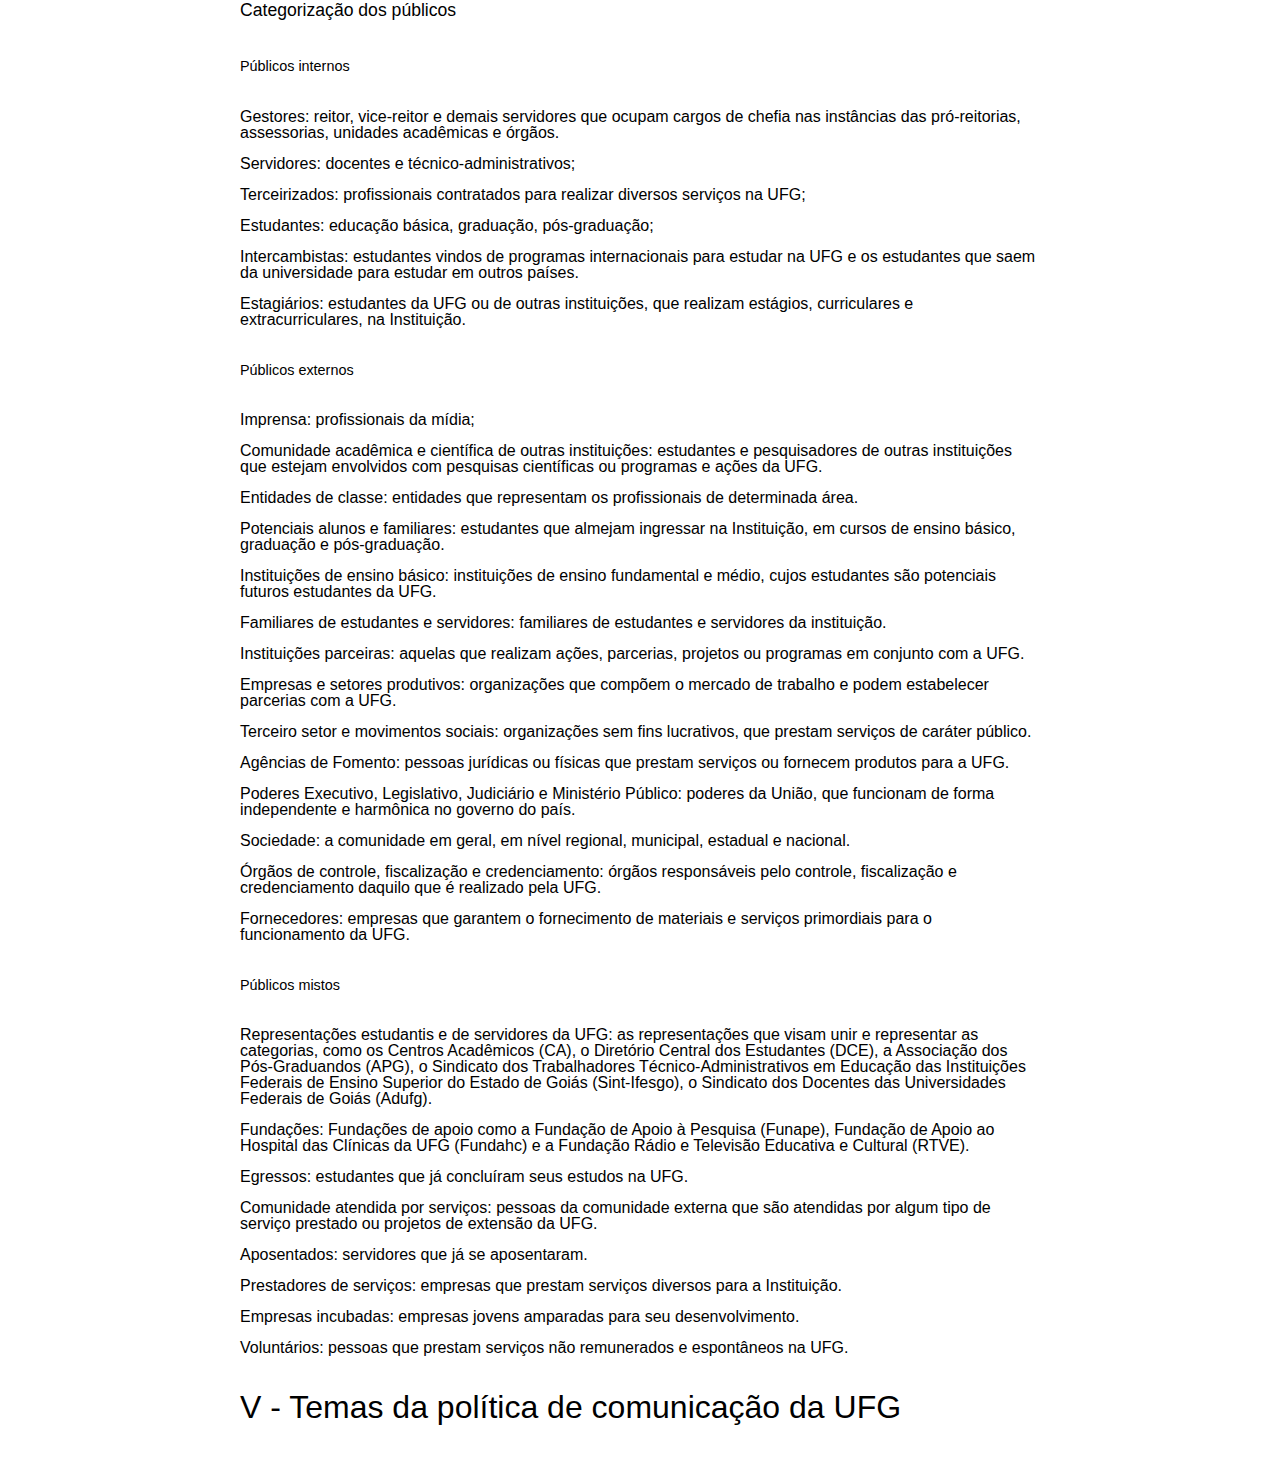
==== commit 1b7e9c89: "Adicionado texto até a seção IV e a função navigationOnText()" ====
--- a/Acessibility/document-model/index.html
+++ b/Acessibility/document-model/index.html
@@ -10,8 +10,6 @@
 <body>
 
 <main>
-
-</main>
   <section class="container">
     <header>
       <h1 class="text-center" tabindex="0">Política de Comunicação da UFG</h1>
@@ -124,5 +122,802 @@
     </nav>
 
   </section>
+
+  <!-- FIM DO SUMÁRIO -->
+
+  <article class="container">
+
+    <section class="focusable-section">
+      <h2 class="focusable-child">
+        I​ ​-​ ​A​ ​construção​ ​da​ ​política​ ​de​ ​comunicação​ ​da​ ​Universidade​ ​Federal​ ​de​ ​Goiás
+      </h2>
+      <p class="focusable-child">
+        A elaboração da política de comunicação da Universidade Federal de Goiás
+        (UFG), baseada na comunicação pública, no fortalecimento da cidadania e na integração
+        dos diferentes organismos de comunicação da universidade, foi um processo construído
+        de forma coletiva que durou cerca de quatro anos. Este documento reúne o conjunto de
+        valores, princípios e diretrizes norteadoras das ações, produtos e serviços de
+        comunicação em toda a Instituição, em consonância com a missão e o Plano de
+        Desenvolvimento​ ​Institucional​ ​(PDI).
+      </p>
+      <p class="focusable-child">
+        A UFG foi criada em 14 de dezembro de 1960, com sede administrativa em
+        Goiânia, capital do estado de Goiás. A Instituição está estruturada em regionais situadas
+        em Goiânia, Catalão, Goiás e Jataí. Em 2017, a comunidade universitária da UFG conta
+        com cerca de 24 mil estudantes de graduação presencial, aproximadamente 4 mil
+        estudantes de pós-graduação, 2.450 servidores técnico-administrativos e 2.809 docentes
+        em​ ​atividade,​ ​incluindo​ ​os​ ​professores​ ​substitutos.
+      </p>
+      <p class="focusable-child">
+        Com 57 anos de existência, a UFG possui considerável área técnica e intelectual
+        de comunicação, composta pela Rádio Universitária, Assessoria de Comunicação
+        (Ascom), TV UFG e Faculdade de Informação e Comunicação (FIC). A
+        profissionalização da área, a evolução dos veículos de comunicação e a complexificação
+        das formas de relacionamento entre a Instituição, seus públicos internos e a sociedade
+        tornam imprescindível a construção de uma política de comunicação. Essa demanda
+        contou com total apoio da Administração Superior da Universidade, que reconheceu o
+        grupo​ ​de​ ​trabalho,​ ​por​ ​meio​ ​da​ ​Portaria​ ​nº​ ​4.506/Gab/2016.
+      </p>
+      <p class="focusable-child">
+        A política de comunicação foi elaborada a partir dos esforços de integração de
+        órgãos, unidades e veículos da área de comunicação da UFG e de outros que trabalham
+        com informação e comunicação na Instituição. Este documento é embasado de forma
+        teórica e empírica por meio de pesquisas bibliográficas, trocas de experiências,
+        pesquisas internas de opinião junto à comunidade universitária, reuniões, seminários e
+        encontros temáticos. O trabalho tem a característica de construção conjunta por
+        envolver a comunidade universitária, por meio de consultas públicas, reuniões com os
+        conselhos diretores das unidades acadêmicas, conselhos gestores das regionais,
+        diretorias​ ​de​ ​órgãos,​ ​laboratórios​ ​e,​ ​por​ ​fim,​ ​o​ ​Conselho​ ​Universitário​ ​(Consuni).
+      </p>
+      <p class="focusable-child">
+        A realização de audiência pública e o período de consulta pública do documento,
+        de julho a outubro de 2017, reforçam o caráter coletivo do processo de construção da
+        política de comunicação da UFG. Os diálogos foram fundamentais para o entendimento
+        desta área como estratégica e para o reconhecimento de que uma cultura de
+        comunicação ​ ​na​ ​UFG​ ​é​ ​responsabilidade​ ​de​ ​todos.
+      </p>
+    </section>
+
+  <section class="focusable-section">
+
+    <h2 class="focusable-child">
+      II​ ​-​ ​História​ ​e​ ​metodologia
+    </h2>
+
+    <p class="focusable-child">
+      No ano de 2007, com o apoio da gestão da Universidade, profissionais de
+      comunicação que estavam à frente da Assessoria de Comunicação (Ascom), da Rádio
+      Universitária e da então Faculdade de Comunicação e Biblioteconomia (Facomb)
+      iniciaram discussões para a criação do Centro de Comunicação da UFG (Cecom). No
+      entanto, a dificuldade de conciliar a rotina de trabalho com o desenvolvimento do
+      projeto​ ​fez​ ​que​ ​a​ ​ideia​ ​não​ ​avançasse.
+    </p>
+    <p class="focusable-child">
+      Em 2014, um novo grupo de trabalho foi formado, com profissionais da Ascom,
+      Rádio Universitária e TV UFG. Entretanto, antes de retomar encaminhamentos para a
+      criação de um órgão gestor da comunicação, o grupo optou por concentrar esforços na
+      elaboração das bases da política de comunicação da ou para a Universidade como um
+      documento norteador que poderia dar respostas às demandas internas e externas de
+      comunicação. Assim, o esforço inicial foi realizado por este grupo de trabalho e,
+      posteriormente, instituiu-se uma comissão mista designada pela Portaria nº 4.506/2016,
+      expedida pelo Gabinete da Reitoria da UFG, composta por vinte e sete pessoas dos
+      segmentos​ ​docente,​ ​técnico-administrativo​ ​e​ ​estudantil.
+    </p>
+    <p class="focusable-child">
+      As fontes para construção dessa política de comunicação, referências
+      bibliográficas e empíricas, são os estudos e publicações do professor Wilson Bueno e
+      também as experiências de política de comunicação em instituições como a Empresa
+      Brasileira de Pesquisa Agropecuária (Embrapa), Instituto Federal de Santa Catarina
+      (IFSC) e da Universidade Estadual de Santa Catarina (Udesc). Outra referência é a
+      dissertação de Marcela Lin Beltrame (2014), com o título ​Política de comunicação em
+      instituições de ensino profissional, científica e tecnológica: proposta a partir da
+      experiência​ ​do​ ​IFSC​,​ ​que​ ​relata​ ​o​ ​processo​ ​realizado​ ​no​ ​Instituto.
+    </p>
+    <p class="focusable-child">
+      As etapas do processo de construção da política de comunicação da UFG e as
+      reuniões realizadas ao longo dos quatro anos estão detalhadas no item “Histórico”,
+      localizado no menu do ​site <​www.politicadecomunicacao.ufg.br​>. Dentre elas,
+      destacamos a realização de três edições do Seminário de Comunicação Pública e
+      Cidadania, nos anos de 2015, 2016 e 2017, eventos promotores de diálogos e debates
+      com profissionais do Instituto Federal de Santa Catarina (IFSC), do Instituto Federal de
+      Goiás (IFG), do Instituto Federal Goiano (IFGoiano), da Empresa Brasileira de
+      Comunicação (EBC), da Empresa Brasileira de Pesquisa Agropecuária (Embrapa), do
+      Fórum Nacional pela Democratização da Comunicação (FNDC) e da Associação
+      Brasileira das Emissoras Públicas, Educativas e Culturais (Abepec). Ressalta-se a
+      participação nesses eventos de renomados especialistas da Comunicação Pública como
+      Jorge​ ​Duarte,​ ​Cosette​ ​Castro​ ​e​ ​Graça​ ​França​ ​Monteiro.
+    </p>
+    <p class="focusable-child">
+      Outro ponto relevante foi a realização de onze eventos denominados Encontros
+      Temáticos da Política de Comunicação, em 2016, nos quais os temas do documento
+      foram debatidos por especialistas da área. O público presente nos eventos foi
+      diversificado contando com docentes, estudantes e técnico-administrativos. Os eventos
+      foram realizados na Regional Goiânia e transmitidos ao vivo para as demais regionais
+      da​ ​UFG.
+    </p>
+    <p class="focusable-child">
+      Com o objetivo de recolher informações, conhecer opiniões e demandas, foram
+      realizadas três pesquisas internas junto à comunidade universitária da UFG a fim de
+      obter um diagnóstico que embasasse esta política de comunicação: “A comunicação na
+      visão dos gestores da UFG”; “A comunicação: estrutura, integração e opinião”;
+      “Produtos​ ​e​ ​serviços​ ​de​ ​comunicação​ ​da​ ​UFG”.
+    </p>
+    <p class="focusable-child">
+      A pesquisa “A comunicação na visão dos gestores da UFG” teve como objetivo
+      identificar as formas de comunicação na Instituição, presentes nas pró-reitorias,
+      regionais, órgãos, unidades acadêmicas, unidades acadêmicas especiais, coordenações
+      administrativas,​ ​coordenações​ ​de​ ​cursos​ ​de​ ​graduação​ ​e​ ​de​ ​pós-graduação.
+    </p>
+    <p class="focusable-child">
+      A opinião dos profissionais da área de comunicação foi analisada por meio da
+      pesquisa “A comunicação: estrutura, integração e opinião”. O público da pesquisa foi
+      composto por servidores efetivos, terceirizados, bolsistas e estagiários das assessorias de
+      comunicação​ ​de​ ​todas​ ​as​ ​regionais,​ ​da​ ​Rádio​ ​Universitária​ ​e​ ​da​ ​TV​ ​UFG.
+    </p>
+    <p class="focusable-child">
+      A comunidade universitária opinou sobre a comunicação na pesquisa “Produtos
+      e serviços de comunicação da UFG”. As pesquisas foram realizadas de forma ​on-line e,
+      em sua totalidade, contaram com 1.288 participantes. Os resultados apontam
+      considerações sobre melhorias necessárias na comunicação interna e nas formas de
+      divulgação, bem como na criação de estruturas de comunicação para as unidades e
+      órgãos administrativos. Os relatórios completos de cada pesquisa estão disponíveis no
+      endereço​ ​eletrônico​ ​<a href="​www.politicadecomunicacao.ufg.br">​www.politicadecomunicacao.ufg.br</a>​.
+    </p>
+    <p class="focusable-child">
+      A transparência e a construção coletiva do documento foram prioridades na
+      condução dos trabalhos pela Comissão. Por isso, nos meses de julho a outubro de 2017,
+      o documento foi disponibilizado para consulta pública em busca de mais contribuições.
+      Nesse período, também foi realizada uma audiência pública contemplando a
+      comunidade universitária de todas as regionais. Além disso, a proposta do documento
+      foi colocada em discussão em reuniões com a Administração Superior, pró-reitorias,
+      conselhos gestores das regionais, conselhos diretores de unidades acadêmicas, órgãos,
+      laboratórios​ ​e​ ​departamentos.
+    </p>
+    <p class="focusable-child">
+      Todas as contribuições recebidas foram analisadas pela comissão e incorporadas
+      à proposta, finalizando o documento da política de comunicação da UFG submetido ao
+      Conselho​ ​Universitário,​ ​em​ ​novembro​ ​de​ ​2017.
+    </p>
+  </section>
+  <section class="focusable-section">
+
+    <h2 class="focusable-section">III​ ​-​ ​A​ ​estrutura​ ​de​ ​comunicação​ ​da​ ​Universidade​ ​Federal​ ​de​ ​Goiás</h2>
+    
+    <p class="focusable-child">
+      A área de comunicação da Universidade Federal de Goiás conta com quatro
+      estruturas principais: Rádio Universitária, Assessoria de Comunicação, TV UFG e
+      Faculdade de Informação e Comunicação. Além das áreas técnicas, um grupo de
+      parceiros formado por órgãos, laboratórios, departamentos e unidades que produzem e
+      influenciam a concepção de produtos e serviços de comunicação estão integrados ao
+      processo​ ​e​ ​contribuíram​ ​com​ ​a​ ​elaboração​ ​deste​ ​documento.
+    </p>
+
+    <h3 class="focusable-child">Rádio​ ​Universitária</h3>
+
+    <p class="focusable-child">
+      A Rádio Universitária é uma emissora da Universidade Federal de Goiás (UFG)
+      de caráter exclusivamente educativo e cultural. Foi criada pela Resolução nº 14, de 25
+      de setembro de 1962, do Conselho Universitário da UFG, e outorgada pelo Decreto n°
+      56.876,​ ​de​ ​16​ ​de​ ​setembro​ ​de​ ​1965,​ ​do​ ​Ministério​ ​das​ ​Comunicações.
+    </p>
+    <p class="focusable-child">
+      A programação da Rádio Universitária é composta por produções próprias e de
+      parceiros, como a Rádio França Internacional, a Associação Mulheres na Comunicação,
+      a TV UFG e a Ascom. Os conteúdos veiculados garantem uma programação plural,
+      tendo​ ​como​ ​valores​ ​o​ ​compromisso​ ​público​ ​e​ ​a​ ​formação​ ​crítica​ ​do​ ​cidadão.
+    </p>
+    <p class="focusable-child">
+      A emissora também contribui para a formação acadêmica, constituindo-se como
+      espaço laboratorial do curso de Jornalismo da Faculdade de Comunicação e Informação
+      (FIC) e, também, como campo de estágio para os cursos da FIC e de outras áreas de
+      conhecimento,​ ​como​ ​música,​ ​engenharia,​ ​fonoaudiologia,​ ​audiovisual​ ​e​ ​informática.
+    </p>
+    <p class="focusable-child">
+      A Rádio Universitária pode ser ouvida na frequência 870 AM, por meio do
+      endereço eletrônico <a href="​www.radio.ufg.br">​www.radio.ufg.br</a> e pelo aplicativo para celular “Minha UFG”.
+      Atualmente, a programação da emissora e outras formas de interação com seus públicos
+      são​ ​possíveis​ ​por​ ​meio​ ​do​ ​site​ ​da​ ​emissora,​ ​Facebook​ ​e​ ​Instagram.
+    </p>
+
+    <h3 class="focusable-child">Assessoria​ ​de​ ​Comunicação</h3>
+    A UFG sempre contou com alguma estrutura de apoio à comunicação
+    institucional. O maior impulso foi dado na década de 1980, quando o órgão responsável
+    pelas divulgações internas e externas recebeu a denominação de Assessoria de
+    Comunicação (Ascom). Desde 2006, a Ascom está estruturada de forma integrada em
+    três​ ​coordenações:​ ​jornalismo,​ ​publicidade​ ​institucional​ ​e​ ​relações​ ​públicas.
+    <p class="focusable-child">
+      O órgão é responsável por coberturas jornalísticas e fotográficas de fatos e
+      eventos de interesse da comunidade; atendimento de demandas da imprensa, atualização
+      e monitoramento do Portal UFG; elaboração semanal do <i>​Boletim Eletrônico UFG</i>​;
+      produção e locução de boletim, diário, na Rádio Universitária; produção e distribuição
+      do <i>​Jornal UFG</i>​; edição e atualização de conteúdos para as redes sociais; produção de
+      releases e sugestões de pauta para a mídia; <i>​clipping</i> e análise de notícias sobre a UFG;
+      produção de relatórios de auditoria de imagem; atualização do <i>​site</i> da Ascom;
+      elaboração da política de comunicação da UFG; realização de eventos, jornal mural e
+      campanhas​ ​institucionais,​ ​bem​ ​como​ ​a​ ​regulamentação​ ​e​ ​realização​ ​de​ ​cerimoniais.
+    </p>
+    <p class="focusable-child">
+      A partir de 2010, as regionais Catalão, Goiás e Jataí criaram estruturas próprias
+      de comunicação. As atividades desenvolvidas são correlatas às da Ascom UFG,
+      considerando, no entanto, as características locais e as estruturas disponibilizadas pelas
+      direções​ ​das​ ​regionais.
+    </p>
+
+    <h3 class="focusable-child">TV​ ​UFG</h3>
+
+    <p class="focusable-child">
+      A TV UFG é uma concessão de serviço público de radiodifusão de sons e
+      imagens de caráter exclusivamente educativo e cultural, que foi concedida à Fundação
+      Rádio e Televisão Educativa e Cultural (Fundação RTVE), entidade de direito privado,
+      sem fins lucrativos, de apoio à UFG nas áreas da radiodifusão, educação e cultura, no
+      ano​ ​de​ ​2004.
+    </p>
+    <p class="focusable-child">
+      A emissora faz parte da Rede Pública de Comunicação (RNCP/TV) e transmite
+      para a Região Metropolitana de Goiânia, por meio do canal digital 15 UHF, do canal 21
+      da operadora de TV a Cabo NET Goiânia e no canal 315 da operadora de TV a cabo
+      Sky. A sua programação é composta por conteúdos próprios e provenientes da TV
+      Brasil, emissora da Empresa Brasil de Comunicação, além de conteúdos de entidades e
+      redes parceiras tais como Canal Futura, TVT, TV Escola, RedeIFES e Televisión
+      América Latina (TAL). Localmente, produz cinco programas: Conexões, Viver Ciência,
+      Se​ ​Liga​ ​na​ ​UFG,​ ​Enredo​ ​Cultural​ ​e​ ​Momento​ ​Brasil.
+    </p>
+    <p class="focusable-child">
+      Os conteúdos da emissora podem ser acessados também por meio do seu ​site
+      oficial na rede mundial de computadores <a href="www.tvufg.org.br​">www.tvufg.org.br​</a> e pelas sua mídias sociais
+      oficiais​ ​no​ ​Facebook,​ ​Youtube​ ​e​ ​Instagram.
+    </p>
+
+    <h3  class="focusable-child">Faculdade​ ​de​ ​Informação​ ​e​ ​Comunicação</h3>
+
+    <p class="focusable-child">
+      Desde a sua criação, a UFG compreende a importância da informação e da
+      comunicação e tem demonstrado seu interesse nessa área. Tanto que a criação da Rádio
+      Universitária, do curso de Jornalismo, do parque gráfico e do jornal <i>​4° Poder</i>​, ocorreu
+      na​ ​década​ ​de​ ​1960.​ ​Todos​ ​surgiram​ ​à​ ​época​ ​da​ ​consolidação​ ​da​ ​Universidade.
+    </p>
+    <p class="focusable-child">
+      Com a criação da então Facomb (Faculdade de Comunicação e
+      Biblioteconomia), hoje Faculdade de Informação e Comunicação (FIC), em meados da
+      década de 1990, houve uma melhor definição do campo da comunicação na formação
+      profissional, na pesquisa, na extensão e aumentou o nível de articulação dos diferentes
+      conhecimentos​ ​e​ ​procedimentos​ ​que​ ​o​ ​envolve.
+    </p>
+    <p class="focusable-child">
+      Atualmente, a FIC oferta cinco cursos de graduação: Jornalismo, Publicidade e
+      Propaganda e Relações Públicas, na área da comunicação; e Biblioteconomia e Gestão
+      da Informação, na área da informação. Oferta, ainda, pós-graduação <i>stricto sensu</i> ​e <i>lato
+      sensu</i>​: Mestrado em Comunicação, Especialização em Assessoria de Comunicação e
+      Marketing e em Letramento Informacional EaD, envolvendo mais de mil pessoas entre
+      professores, técnicos e estudantes. Dessa forma, ela tem atraído para seu ambiente
+      acadêmico pensamentos diversificados que geram novas diretrizes para a formação
+      profissional,​ ​a​ ​produção​ ​do​ ​conhecimento​ ​e​ ​impacta​ ​a​ ​comunicação​ ​na​ ​própria​ ​UFG.
+    </p>
+    <p class="focusable-child">
+      Faculdade de Informação e Comunicação participa dos debates em torno da
+      política de comunicação da Universidade de Federal de Goiás. Nos últimos doze anos,
+      membros da unidade têm atuado na estruturação de produtos e serviços e na elaboração
+      de projetos de comunicação para a Universidade. A consolidação da política de
+      comunicação é um processo que envolve professores, estudantes-estagiários e
+      técnico-administrativos na produção e veiculação da informação e no desenvolvimento
+      de​ ​projetos​ ​comunicacionais.
+    </p>
+    <p class="focusable-child">
+      A FIC tem priorizado a UFG como campo de estágio para todos os seus cursos.
+      Os estudantes matriculados nas disciplinas de estágio obrigatório que exercerem suas
+      atividades nas unidades acadêmicas e órgãos administrativos podem realizar ações de
+      suporte junto aos agentes de comunicação (detalhados no item 2.1), contribuindo, desse
+      modo, para a melhoria da comunicação da UFG com seus públicos internos e a
+      sociedade.
+    </p>
+    <p class="focusable-child">
+      Além disso, a Faculdade tem capitaneado projetos de extensão e pesquisa e
+      aposta na produção coletiva e compartilhada de comunicação como forma de enfrentar
+      os desafios postos pela conjuntura paradigmática, a partir da crise do modelo
+      empresarial​ ​midiático​ ​e​ ​da​ ​entrada​ ​em​ ​cena​ ​das​ ​mídias​ ​sociais.
+    </p>
+    <p class="focusable-child">
+      Nesse sentido, a FIC integra esta política que avança para uma prática espelhada
+      nos princípios da comunicação pública e democrática, envolvendo as experiências na
+      Rádio Universitária, na TV UFG e na Assessoria de Comunicação, bem como nos
+      laboratórios​ ​de​ ​mídia.
+    </p>
+
+    <h3 class="focusable-child">Comunicação​ ​e​ ​informação:​ ​interações</h3>
+
+    <p class="focusable-child">
+      A elaboração da política de comunicação considera a amplitude da Universidade
+      como instituição e, por isso, dialoga com áreas correlatas que possuem em suas rotinas
+      de trabalho relação direta com parte dos seus públicos, constituindo-se suportes
+      imprescindíveis para a elaboração de produtos e serviços da área de comunicação.
+      Nesse sentido, participam da elaboração da política de comunicação: Assessoria de
+      Comunicação do Hospital das Clínicas (HC-Ebserh) e demais assessorias de unidades e
+      das regionais, Centro de Informação e Documentação Arquivística (Cidarq), Centro de
+      Recursos Computacionais (Cercomp), Centro Editorial e Gráfico (Cegraf), Centro
+      Integrado de Aprendizagem em Rede (CIAR), Departamento de Desenvolvimento de
+      Recursos Humanos (DDRH), Ouvidoria UFG, Sistema de Bibliotecas (Sibi) e Núcleo
+      de Acessibilidade (SINAce). Cada área contribui com diretrizes para a efetivação da
+      política de comunicação e, consequentemente, a criação de uma cultura de comunicação
+      na​ ​Universidade
+    </p>
+  </section>
+
+  <section  class="focusable-section">
+
+    <h2 class="focusable-child">IV​ ​-​ ​A​ ​política​ ​de​ ​comunicação​ ​da​ ​UFG</h2>
+    
+    <p class="focusable-child">
+      Como toda organização, a UFG desenvolve diariamente vários processos e
+      procedimentos ligados à informação e à comunicação que perpassam as atividades de
+      ensino, pesquisa, extensão e administração e dos quais participam todos os membros da
+      comunidade​ ​universitária.
+    </p>
+    <p class="focusable-child">
+      Quando se considera que a UFG possui uma comunidade universitária extensa e
+      diversificada, formada por pessoas de lugares e origens diferentes, espalhadas pelos
+      municípios do estado de Goiás nos quais a Instituição mantém sedes regionais e câmpus
+      (Goiânia, Aparecida de Goiânia, Catalão, Jataí e Goiás) e também a outras localidades
+      por conta dos polos de Educação a Distância e dos intercâmbios acadêmicos de alunos e
+      professores, esses processos comunicacionais e de informação se configuram como
+      desafios​ ​institucionais​ ​de​ ​complexa​ ​solução.
+    </p>
+    <p class="focusable-child">
+      Para superação de tais desafios, a UFG conta com profissionais e estruturas
+      específicas e aptas a realizarem uma gestão eficiente e eficaz da comunicação na
+      Instituição. Neste sentido, a Política de Comunicação define princípios, objetivos, metas
+      e procedimentos para a comunicação, em sentido amplo e em seus mais variados
+      aspectos,​ ​na​ ​Universidade
+    </p>
+    <p class="focusable-child">
+      Em suma, define-se para a UFG que política de comunicação é um conjunto
+      articulado de valores, princípios, diretrizes e posturas, com o objetivo de nortear o
+      planejamento, a execução e a avaliação de estratégias, ações, produtos e serviços que
+      promovam uma cultura de comunicação baseada no diálogo permanente com os
+      públicos,​ ​fundamentada​ ​na​ ​comunicação​ ​pública​ ​e​ ​cidadã.
+    </p>
+    <p class="focusable-child">
+      É imprescindível o entendimento por parte da comunidade universitária como
+      um todo, e de cada um de seus membros em particular, que comunicação é uma
+      responsabilidade permanente de todos e de cada um em especial. Entendimento que
+      pode e deve auxiliar a Universidade em sua relação com a sociedade, na forma de
+      informações de interesse de seus públicos, conhecimentos e saberes que impactam a
+      vida das pessoas e das comunidades, uma forma de retorno dos investimentos públicos
+      nela​ ​efetuados.​ ​E​ ​com​ ​isso,​ ​auxiliar​ ​a​ ​UFG​ ​no​ ​cumprimento​ ​de​ ​sua​ ​missão​ ​institucional​.
+    </p>
+
+    <h3 class="focusable-child">Objetivos,​ ​princípios​ ​e​ ​condições​ ​administrativas</h3>
+
+    <p class="focusable-child">
+      Para que a política de comunicação possa cumprir com seus propósitos e
+      contribuir na configuração de uma cultura de comunicação na UFG, destacam-se seus
+      objetivos,​ ​princípios​ ​e​ ​condições​ ​administrativas.
+    </p>
+
+    <h4  class="focusable-child"> Objetivos </h4>
+    
+    <p class="focusable-child">
+      A​ ​política​ ​de​ ​comunicação​ ​é​ ​fundamental​ ​para​ ​que​ ​a​ ​UFG​ ​possa:
+    </p>
+
+    <ul class="focusable-child">
+      <li>
+        fortalecer​ ​sua​ ​identidade​ ​e​ ​imagem​ ​institucional;
+      </li>
+      <li>
+        fortalecer​ ​a​ ​identidade​ ​da​ ​área​ ​de​ ​comunicação​ ​da​ ​Instituição;
+      </li>
+      <li>
+        aprimorar​ ​os​ ​fluxos​ ​de​ ​comunicação​ ​interna​ ​e​ ​externa;
+      </li>
+      <li>
+        promover​ ​o​ ​diálogo​ ​permanente​ ​com​ ​os​ ​públicos;
+      </li>
+      <li>
+        promover a comunicação como responsabilidade e compromisso de toda
+        a​ ​comunidade​ ​universitária;
+      </li>
+      <li>
+        promover uma cultura de comunicação em toda a comunidade
+        universitária.
+      </li>
+      <li>
+        promover a articulação das áreas de formação em comunicação e
+        informação da UFG (jornalismo, relações públicas, publicidade e propaganda,
+        biblioteconomia e gestão da informação) nas ações de comunicação interna e
+        veículos​ ​de​ ​comunicação​ ​da​ ​Instituição;
+      </li>
+    </ul>
+
+    <h4 class="focusable-child">Princípios</h4>
+
+    <p class="focusable-child">
+      A comunicação da UFG, em seus produtos e serviços, terá como parâmetro de
+      atuação​ ​os​ ​seguintes​ ​princípios:
+    </p>
+
+    <ul class="focusable-child">
+      <li>
+        integração com o Estatuto, o Regimento e o Plano de Desenvolvimento
+        Institucional​ ​(PDI)​ ​e​ ​demais​ ​políticas​ ​institucionais​ ​da​ ​UFG;
+      </li>
+      <li>
+        comprometimento​ ​com​ ​a​ ​promoção​ ​da​ ​cidadania​ ​e​ ​a​ ​inclusão;
+      </li>
+      <li>
+        diálogo​ ​ético​ ​e​ ​profissional​ ​com​ ​os​ ​públicos​ ​internos​ ​e​ ​a​ ​sociedade;
+      </li>
+      <li>
+        compromisso​ ​com​ ​a​ ​visibilidade​ ​da​ ​produção​ ​acadêmica,​ ​científica​ ​e​ ​cultural;
+      </li>
+      <li>
+        zelo​ ​pela​ ​imagem​ ​institucional;
+      </li>
+      <li>
+        responsabilidade​ ​de​ ​toda​ ​a​ ​comunidade​ ​universitária;
+      </li>
+      <li>
+        respeito​ ​à​ ​diversidade;
+      </li>
+      <li>
+        transparência.
+      </li>
+    </ul>
+
+    <h4 class="focusable-child">Condições​ ​administrativas</h4>
+
+    <p class="focusable-child">
+      Para que a política de comunicação possa cumprir com seu papel, é preciso que
+      haja comprometimento dos profissionais da área, respaldo institucional e condições
+      administrativas.​ ​Em​ ​síntese,​ ​as​ ​necessidades​ ​que​ ​se​ ​destacam:
+    </p>
+
+    <ul class="focusable-child">
+      <li>
+        criação de um centro de comunicação que coordene e integre as áreas de
+        comunicação​ ​da​ ​UFG;
+      </li>
+      <li>
+        valorização​ ​da​ ​comunicação​ ​como​ ​instrumento​ ​estratégico​ ​de​ ​gestão;
+      </li>
+      <li>
+        existência​ ​de​ ​estrutura​ ​física​ ​e​ ​técnica​ ​adequada;
+      </li>
+      <li>
+        recursos​ ​humanos​ ​qualificados​ ​na​ ​área​ ​da​ ​comunicação​ ​e​ ​afins;
+      </li>
+      <li>
+        recursos​ ​financeiros;
+      </li>
+      <li>
+        capacitação​ ​dos​ ​profissionais​ ​e​ ​agentes​ ​de​ ​comunicação;
+      </li>
+      <li>
+        atuação​ ​integrada​ ​entre​ ​as​ ​áreas​ ​da​ ​comunicação​ ​e​ ​informação;
+      </li>
+      <li>
+        planejamento​ ​estratégico​ ​das​ ​ações​ ​de​ ​comunicação​ ​da​ ​Universidade;
+      </li>
+      <li>
+        conhecimento​ ​detalhado​ ​dos​ ​públicos​ ​de​ ​interesse;
+      </li>
+      <li>
+        compromisso​ ​dos​ ​gestores​ ​com​ ​a​ ​área​ ​de​ ​comunicação;
+      </li>
+      <li>
+        compromisso de atualização periódica do documento da política de
+        comunicação.
+      </li>
+    </ul>
+
+    <h3 class="focusable-child">Conceitos</h3>
+
+    <p class="focusable-child">
+      A política de comunicação da UFG está pautada em conceitos atuais da área de
+      comunicação, sendo importante explicitá-los para a melhor compreensão das propostas
+      deste​ ​documento.
+    </p>
+
+    <h3 class="focusable-child">Comunicação</h3>
+
+    <p class="focusable-child">
+      A palavra comunicação encontra sua raiz etimológica no termo
+      latino <i>​communicatione</i>​, uma variante do termo <i>​commune</i>​ (comum), e designa: uma ação
+      em comum; uma participação; um compartilhar de informações, experiências, sensações
+      ou emoções; um agir em e na comunidade. Em suma, comunicação é um processo
+      eminentemente social que, a partir de múltiplas variáveis que coexistem e interagem em
+      mutação permanente, se estende em uma cadeia quase infinita, na qual uma emissão
+      inicia​ ​a​ ​outra,​ ​indefinidamente.
+    </p>
+    <p class="focusable-child">
+      Desse modo, a comunicação cria laços de reciprocidade e solidariedade e
+      configura-se como um fenômeno indispensável para a existência humana como
+      indivíduo e espécie. É sobre o “pôr em comum” da “comunicação” que se assenta a
+      cultura, a sociedade e os próprios indivíduos como seres conscientes, pois possibilita a
+      construção de suas identidades quando do desempenho de seus papéis sociais como
+      membros​ ​efetivos​ ​e​ ​ativos​ ​em​ ​suas​ ​comunidades.
+    </p>
+
+    <h3 class="focusable-child">Comunicação​ ​pública</h3>
+
+    <p class="focusable-child">
+      Como Instituição pública de ensino, a UFG tem a obrigação de dar
+      transparência aos seus atos administrativos, bem como divulgar sua produção
+      acadêmica, científica, extensionista e ​cultural e abrir-se ao diálogo com as comunidades
+      em que atua e a sociedade como um todo, buscando sempre aprimorar sua interação
+      com​ ​seus​ ​públicos​ ​interno​ ​e​ ​externo.
+    </p>
+    <p class="focusable-child">
+      Nesse sentido, e considerando a própria missão da Universidade, que é “gerar,
+      sistematizar e socializar o conhecimento e o saber, formando profissionais e indivíduos
+      capazes de promover a transformação e o desenvolvimento da sociedade”, a política de
+      comunicação da UFG está pautada no conceito de comunicação pública que prioriza o
+      interesse público, da coletividade e da sociedade em detrimento dos interesses
+      individuais e corporativos. Jorge Duarte, um dos estudiosos dessa temática, com
+      experiência​ ​profissional​ ​na​ ​área,​ ​destaca​ ​que:
+    </p>
+
+    <blockquote class="focusable-child">
+      Adotam-se como referência, para tratar de Comunicação Pública, conceitos
+      como cidadania, democratização, participação, diálogo, interesse público.
+      Mais poder para a sociedade, menos para os governos; mais comunicação,
+      menos divulgação; mais diálogo e participação, menos dirigismo, são
+      algumas das premissas. A ideia-chave talvez seja a de espírito público, o
+      compromisso de colocar o interesse da sociedade antes da conveniência da
+      empresa, da entidade, do governante, do ator político. O objetivo central é
+      fazer com que a sociedade ajude a melhorar a própria sociedade (Duarte,
+      2009,​ ​p.​ ​5).    
+    </blockquote>
+
+    <p class="focusable-child">
+      O conceito de comunicação pública está fortemente ligado à ideia de que
+      informação e comunicação são direitos humanos fundamentais e indispensáveis para o
+      fortalecimento da cidadania na atualidade. E, nesse sentido, compreende um conjunto de
+      processos planejados, que têm como finalidade promover uma comunicação
+      participativa,​ ​transparente​ ​e​ ​comprometida​ ​com​ ​a​ ​promoção​ ​do​ ​bem​ ​comum.
+    </p>
+
+    <h3 class="focusable-child">Comunicação​ ​organizacional</h3>
+
+    <p class="focusable-child">
+      Com o desenvolvimento das tecnologias de informação e comunicação, a
+      interação entre os indivíduos e o intercâmbio de informações foram estendidos além das
+      fronteiras tradicionais do espaço-tempo e passaram a ser possíveis a distância, de
+      maneira quase instantânea, para uma audiência cada vez mais global. Isso representou a
+      abertura de possibilidades até então inéditas de comunicação entre indivíduos e
+      organizações e, ao mesmo tempo, criou novos desafios para a gestão da comunicação.
+      Gestão que precisa ser tratada como algo estratégico e fundamental por sua importância
+      e especificidade para o cumprimento da missão e alcance dos objetivos de toda e
+      qualquer​ ​organização​ ​no​ ​mundo​ ​contemporâneo.
+    </p>
+    <p class="focusable-child">
+      Como organização inserida em um contexto social complexo, a UFG deve
+      promover o relacionamento com seus diversos públicos pautado pela ética e
+      transparência, a fim de construir uma identidade e manter uma imagem institucional
+      positiva perante suas comunidades e a própria sociedade. Para tal, a política de
+      comunicação da UFG pauta-se também pelo conceito de comunicação organizacional,
+      que se refere à gestão integrada de estratégias, ações, produtos e serviços de
+      comunicação, com vista a promover e divulgar as ações administrativas, acadêmicas,
+      científicas​ ​e​ ​culturais​ ​da​ ​Instituição.
+    </p>
+
+    <h3 class="focusable-child">Comunicação​ ​interna</h3>
+
+    <p class="focusable-child">
+      Neste​ ​documento,​ ​a​ ​comunicação​ ​interna​ ​caracteriza-se​ ​como;
+    </p>
+
+    <blockquote class="focusable-child">
+      conjunto de ações que a organização coordena com o objetivo de ouvir,
+      informar, mobilizar, educar e manter coesão interna em torno de valores
+      que precisam ser reconhecidos e compartilhados por todos e que podem
+      contribuir para a construção de boa imagem pública” (Curvello, 2009, p.
+      204).
+    </blockquote>
+
+    <p class="focusable-child">
+      Os públicos internos são merecedores de atenção estratégica, entre outras razões,
+      por sua responsabilidade sobre o fazer institucional e pelo seu potencial formador de
+      opinião sobre a Instituição. Por isso, manter relação de diálogo e transparência com
+      esses públicos é fundamental. Criadas as oportunidades de diálogo e envolvimento, é
+      necessário estimular a motivação pessoal, a troca de informações e de experiências, a
+      participação, o trabalho integrado, a interlocução entre áreas e setores em busca da
+      construção​ ​da​ ​imagem​ ​institucional.
+    </p>
+    <p class="focusable-child">
+      Kunsch (2003) defende que o público interno é um público multiplicador. Em
+      seu convívio profissional e social, o colaborador será um porta-voz da organização, de
+      forma positiva ou negativa. Tudo dependerá de seu engajamento nela, da credibilidade
+      que ela desperta nele e da confiança que ele tem em seus produtos e serviços. Para a
+      autora mencionada, a comunicação interna permitirá que ele seja bem informado e que a
+      organização antecipe respostas para suas expectativas. Isso ajudará a administrar
+      conflitos​ ​e​ ​a​ ​buscar​ ​soluções​ ​preventivas.
+    </p>
+    <p class="focusable-child">
+      Dessa forma, conquistar o público interno, tê-lo como aliado, é um desafio para
+      a gestão da comunicação, sobretudo o pessoal do quadro permanente que passa na
+      Instituição boa parte de sua vida. É preciso que haja interesse sobre o que a Instituição
+      representa e como os segmentos internos se sentem nela representados, a relação disso
+      com a motivação, a satisfação e o rendimento das funções no âmbito institucional e os
+      conceitos que têm sobre a Instituição. Assim, realiza-se uma comunicação interna
+      eficiente​ ​e​ ​evita-se​ ​a​ ​abertura​ ​de​ ​brechas​ ​à​ ​vulnerabilidade​ ​das​ ​crises.
+    </p>
+
+    <h3 class="focusable-child">Comunicação​ ​institucional</h3>
+
+    <p class="focusable-child">
+      A comunicação institucional está relacionada à missão, à visão, aos valores e à
+      filosofia da organização (Kunsch, 2003). Nesse sentido, visa a compartilhar os objetivos
+      institucionais com a comunidade universitária de modo que as ações administrativas,
+      acadêmicas, científicas, de extensão, inovação e cultura contemplem a construção de
+      uma​ ​identidade​ ​coerente​ ​com​ ​o​ ​seu​ ​papel​ ​social.
+    </p>
+    <p class="focusable-child">
+      Pelas próprias características da Universidade, ela deve promover a divulgação
+      de informações de interesse público, a fim de fortalecer sua imagem e conquistar a
+      legitimidade​ ​social.
+    </p>
+
+    <h3>Públicos​ ​e​ ​formas​ ​de​ ​relacionamento</h3>
+    
+    <p class="focusable-child">
+      Os públicos pressupõem um agrupamento de pessoas que interagem com a
+      Instituição. Para constituir o público, é necessário que haja uma interferência mútua
+      entre as pessoas agrupadas e a Universidade. O estabelecimento dessas relações é a base
+      para todos os assuntos que envolvem a UFG, levando em consideração que cada público
+      carrega consigo uma especificidade, que caracteriza o seu relacionamento com a
+      instituição.
+    </p>
+    <p class="focusable-child">
+      A segmentação dos públicos auxilia na compreensão de sua influência e sua
+      essencialidade. Para esse processo, utilizou-se a conceituação que classifica os públicos
+      em: interno, abrangendo as pessoas que possuem uma relação direta com a Instituição;
+      externo, composto pelas pessoas que estão mais distantes, mas mesmo assim exercem
+      influências sobre ela; e misto, são os que têm características do público interno e do
+      externo, vivenciando o que se passa na Instituição, mas não ocupando seu espaço físico
+      (Andrade,​ ​2003;​ ​França,​ ​2004;​ ​Grunig;​ ​2009).
+    </p>
+
+    <h4 class="focusable-child">Categorização​ ​dos​ ​públicos</h4>
+
+    <h5 class="focusable-child">Públicos​ ​internos</h5>
+    
+    <p class="focusable-child">
+    <b>Gestores​</b>​: ​reitor, vice-reitor e demais ​servidores que ocupam cargos de chefia nas
+    instâncias​ ​das​ ​pró-reitorias,​ ​assessorias,​ ​unidades​ ​acadêmicas​ ​e​ ​órgãos.
+    </p>
+    <p class="focusable-child">
+      <b>Servidores</b>​:​ ​docentes​ ​e​ ​técnico-administrativos;
+    </p>
+    <p class="focusable-child">
+      <b>Terceirizados</b>​:​ ​profissionais​ ​contratados​ ​para​ ​realizar​ ​diversos​ ​serviços​ ​na​ ​UFG;
+    </p>
+    <p class="focusable-child">
+      <b>Estudantes</b>​:​ ​educação​ ​básica,​ ​graduação,​ ​pós-graduação;
+    </p>
+    <p class="focusable-child">
+      <b>Intercambistas</b>​: ​estudantes vindos de programas internacionais para estudar na UFG e
+      os​ ​estudantes​ ​que​ ​saem​ ​da​ ​universidade​ ​para​ ​estudar​ ​em​ ​outros​ ​países.
+    </p>
+    <p class="focusable-child">
+      <b>Estagiários</b>​: ​estudantes da UFG ou de outras instituições, que realizam estágios,
+      curriculares​ ​e​ ​extracurriculares,​ ​na​ ​Instituição.​
+    </p>
+
+    <h5 class="focusable-child">Públicos​ ​externos</h5>
+
+    <p class="focusable-child">
+      <b>Imprensa</b>​:​ ​profissionais​ ​da​ ​mídia;
+    </p>
+    <p class="focusable-child">
+      <b>Comunidade acadêmica e científica de outras instituições</b>​: estudantes e
+      pesquisadores de outras instituições que estejam envolvidos com pesquisas científicas
+      ou​ ​programas​ ​e​ ​ações​ ​da​ ​UFG.
+    </p>
+    <p class="focusable-child">
+      <b>Entidades​ ​de​ ​classe</b>​:​ ​entidades​ ​que​ ​representam​ ​os​ ​profissionais​ ​de​ ​determinada​ ​área.
+    </p>
+    <p class="focusable-child">
+      <b>Potenciais alunos e familiares</b>​: ​estudantes que almejam ingressar na Instituição, em
+      cursos​ ​de​ ​ensino​ ​básico,​ ​graduação​ ​e​ ​pós-graduação.​
+    </p>
+    <p class="focusable-child">
+      <b>Instituições de ensino básico</b>​: ​instituições de ensino fundamental e médio, cujos
+      estudantes​ ​são​ ​potenciais​ ​futuros​ ​estudantes​ ​da​ ​UFG.
+    </p>
+    <p class="focusable-child">
+      <b>Familiares de estudantes e servidores</b>​: ​familiares de estudantes e servidores da
+      instituição.
+    </p>
+    <p class="focusable-child">
+      <b>Instituições parceiras</b>​: aquelas que realizam ações, parcerias, projetos ou programas
+      em​ ​conjunto​ ​com​ ​a​ ​UFG.
+    </p>
+    <p class="focusable-child">
+      <b>Empresas e setores produtivos​</b>: ​organizações que compõem o mercado de trabalho e
+      podem​ ​estabelecer​ ​parcerias​ ​com​ ​a​ ​UFG.
+    </p>
+    <p class="focusable-child">
+      <b>Terceiro setor e movimentos sociais</b>​: ​organizações ​sem fins lucrativos, que prestam
+      serviços​ ​de​ ​caráter​ ​público.
+    </p>
+    <p class="focusable-child">
+      <b>Agências de Fomento</b>: ​pessoas jurídicas ou físicas que prestam serviços ou fornecem
+      produtos​ ​para​ ​a​ ​UFG.
+    </p>
+    <p class="focusable-child">
+      <b>Poderes Executivo, Legislativo, Judiciário e Ministério Público</b>​: ​poderes da União,
+      que​ ​funcionam​ ​de​ ​forma​ ​independente​ ​e​ ​harmônica​ ​no​ ​governo​ ​do​ ​país.
+    </p>
+    <p class="focusable-child">
+      <b>Sociedade</b>​:​ ​a​ ​comunidade​ ​em​ ​geral,​ ​em​ ​nível​ ​regional,​ ​municipal,​ ​estadual​ ​e​ ​nacional.
+    </p>
+    <p class="focusable-child">
+      <b>Órgãos de controle, fiscalização e credenciamento​</b>: ​órgãos responsáveis pelo
+      controle,​ ​fiscalização​ ​e​ ​credenciamento​ ​daquilo​ ​que​ ​é​ ​realizado​ ​pela​ ​UFG.
+    </p>
+    <p class="focusable-child">
+      <b>Fornecedores</b>​: ​empresas que garantem o fornecimento de materiais e serviços
+      primordiais​ ​para​ ​o​ ​funcionamento​ ​da​ ​UFG.
+    </p>
+
+    <h5 class="focusable-child">Públicos​ ​mistos</h5>
+
+    <p class="focusable-child">
+      <b>Representações estudantis e de servidores da UFG</b>​: ​as representações que visam unir
+      e representar as categorias, como os Centros Acadêmicos (CA), o Diretório Central dos
+      Estudantes (DCE), a Associação dos Pós-Graduandos (APG), o ​Sindicato dos
+      Trabalhadores Técnico-Administrativos em Educação das Instituições Federais de
+      Ensino Superior do Estado de Goiás (​Sint-Ifesgo), o ​Sindicato dos Docentes das
+      Universidades​ ​Federais​ ​de​ ​Goiás​ ​(Adufg).
+    </p>
+    <p class="focusable-child">
+      <b>Fundações</b>​: Fundações de apoio como a Fundação de Apoio à Pesquisa (Funape),
+      Fundação de Apoio ao Hospital das Clínicas da UFG (Fundahc) e a Fundação Rádio e
+      Televisão​ ​Educativa​ ​e​ ​Cultural (RTVE).
+    </p>
+    <p class="focusable-child">
+      <b>Egressos​</b>:​ ​estudantes​ ​que​ ​já​ ​concluíram​ ​seus​ ​estudos​ ​na​ ​UFG.
+    </p>
+    <p class="focusable-child">
+      <b>Comunidade atendida por serviços​</b>: pessoas da comunidade externa que são atendidas
+      por​ ​algum​ ​tipo​ ​de​ ​serviço​ ​prestado​ ​ou​ ​projetos​ ​de​ ​extensão​ ​da​ ​UFG.
+    </p>
+    <p class="focusable-child">
+      <b>Aposentados</b>​:​ ​servidores​ ​que​ ​já​ ​se​ ​aposentaram.
+    </p>
+    <p class="focusable-child">
+      <b>Prestadores​ ​de​ ​serviços</b>​:​ ​empresas​ ​que​ ​prestam​ ​serviços​ ​diversos​ ​para​ ​a​ ​Instituição.
+    </p>
+    <p class="focusable-child">
+      <b>Empresas​ ​incubadas</b>​:​ empresas​ ​jovens​ ​amparadas​ ​para​ ​seu​ ​desenvolvimento.
+    </p>
+    <p class="focusable-child">
+      <b>Voluntários</b>​:​ ​pessoas​ ​que​ ​prestam​ ​serviços​ ​não​ ​remunerados​ ​e​ ​espontâneos​ ​na​ ​UFG.
+    </p>
+  </section>
+
+    <!-- FIM DA SEÇÃO IV-->
+
+  <section class="focusable-section">
+    
+    <h2 class="focusable-child">V​ ​-​ ​Temas​ ​da​ ​política​ ​de​ ​comunicação​ ​da​ ​UFG</h2>
+
+    <p class="focusable-child">
+
+    </p>
+    <p class="focusable-child">
+
+    </p>
+    <p class="focusable-child">
+
+    </p>
+  </section>
+
+</article>
+  
+
+</main>
+<script src="./js/index.js"></script>
+<script>navigationOnText()</script>  
 </body>
 </html>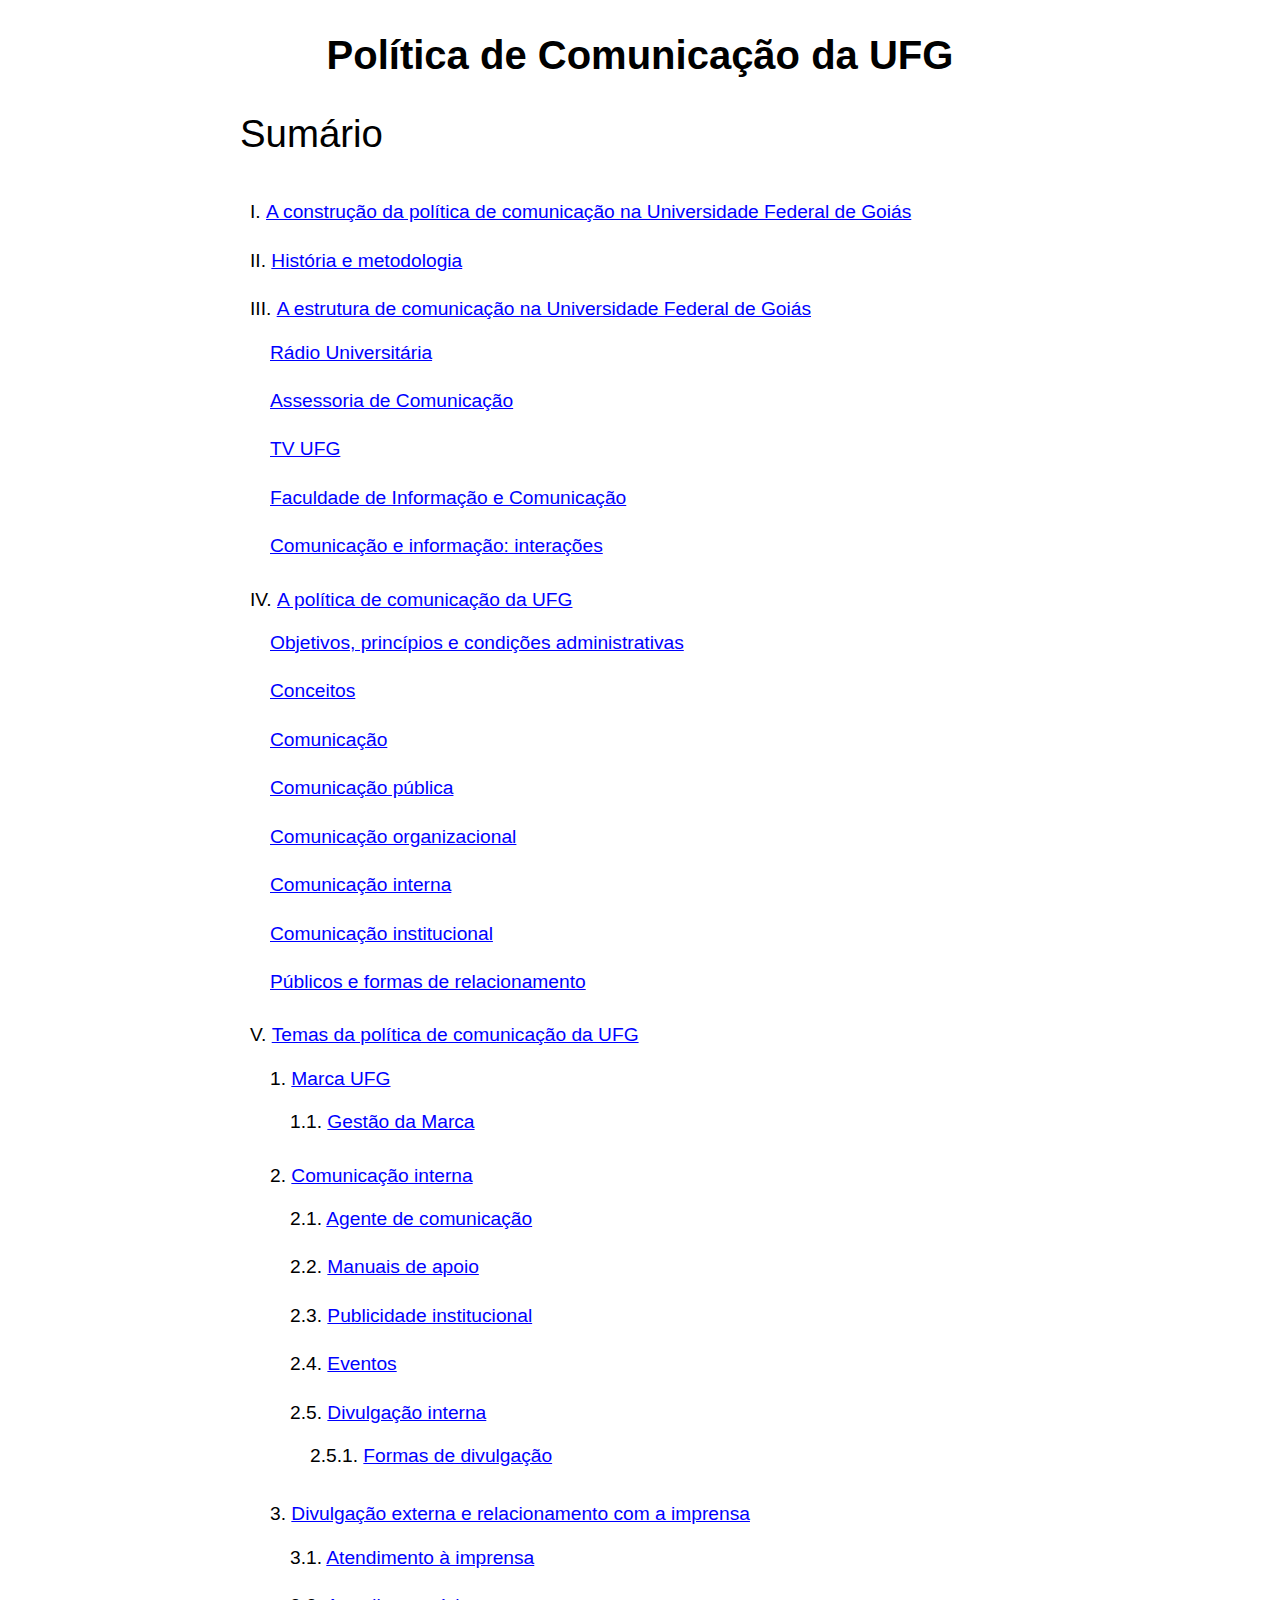
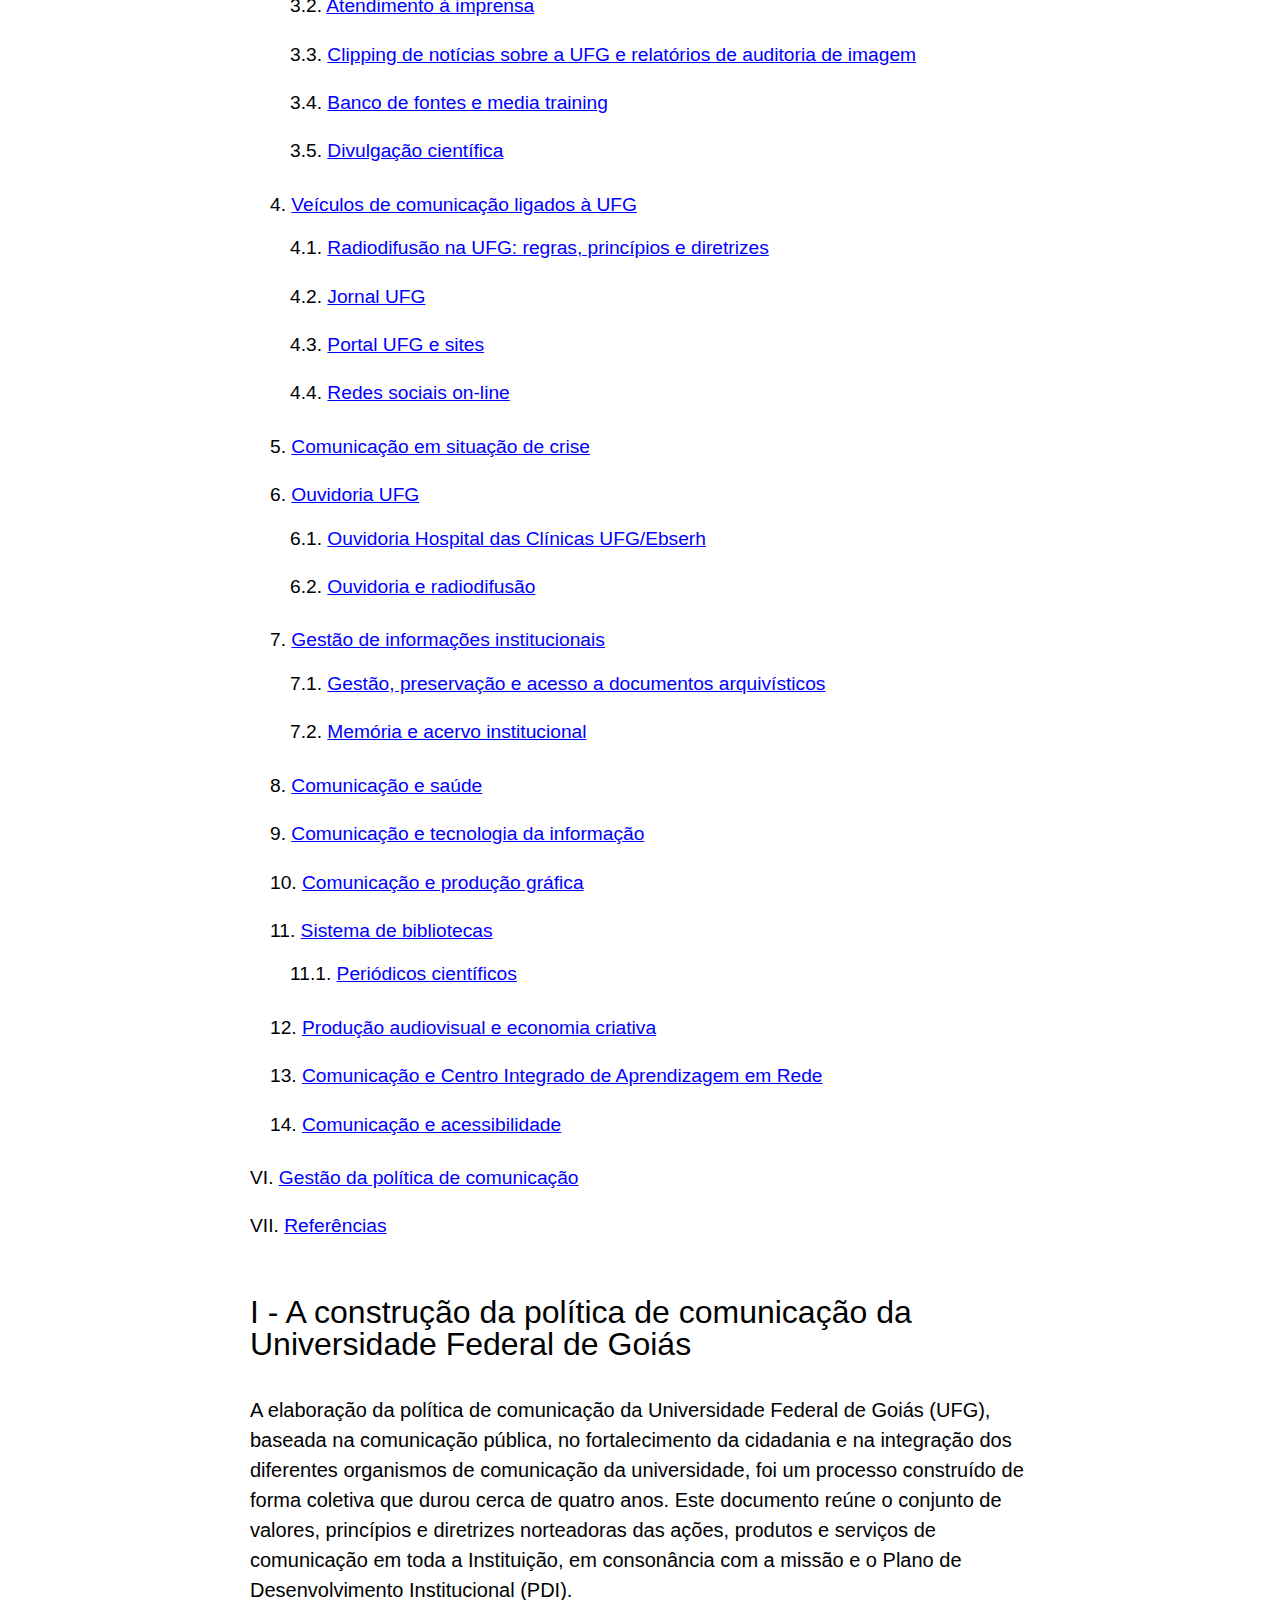
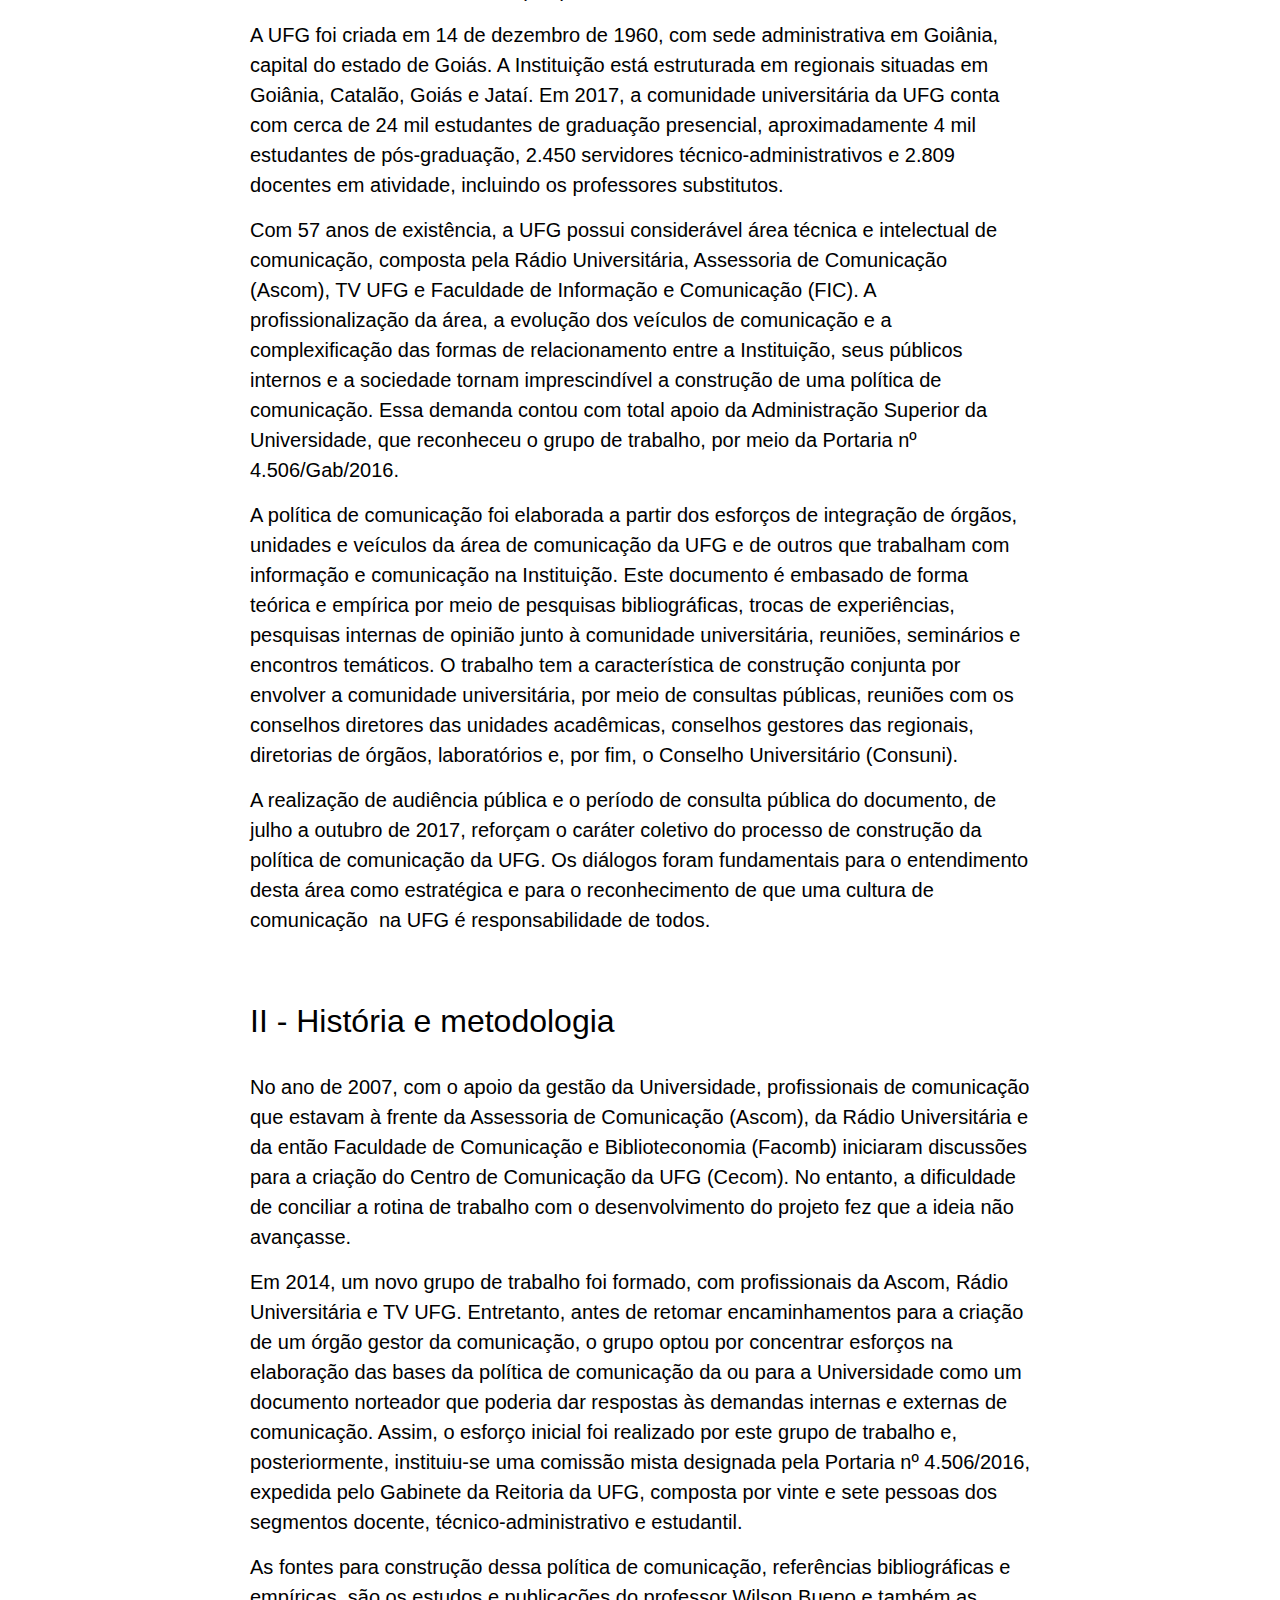
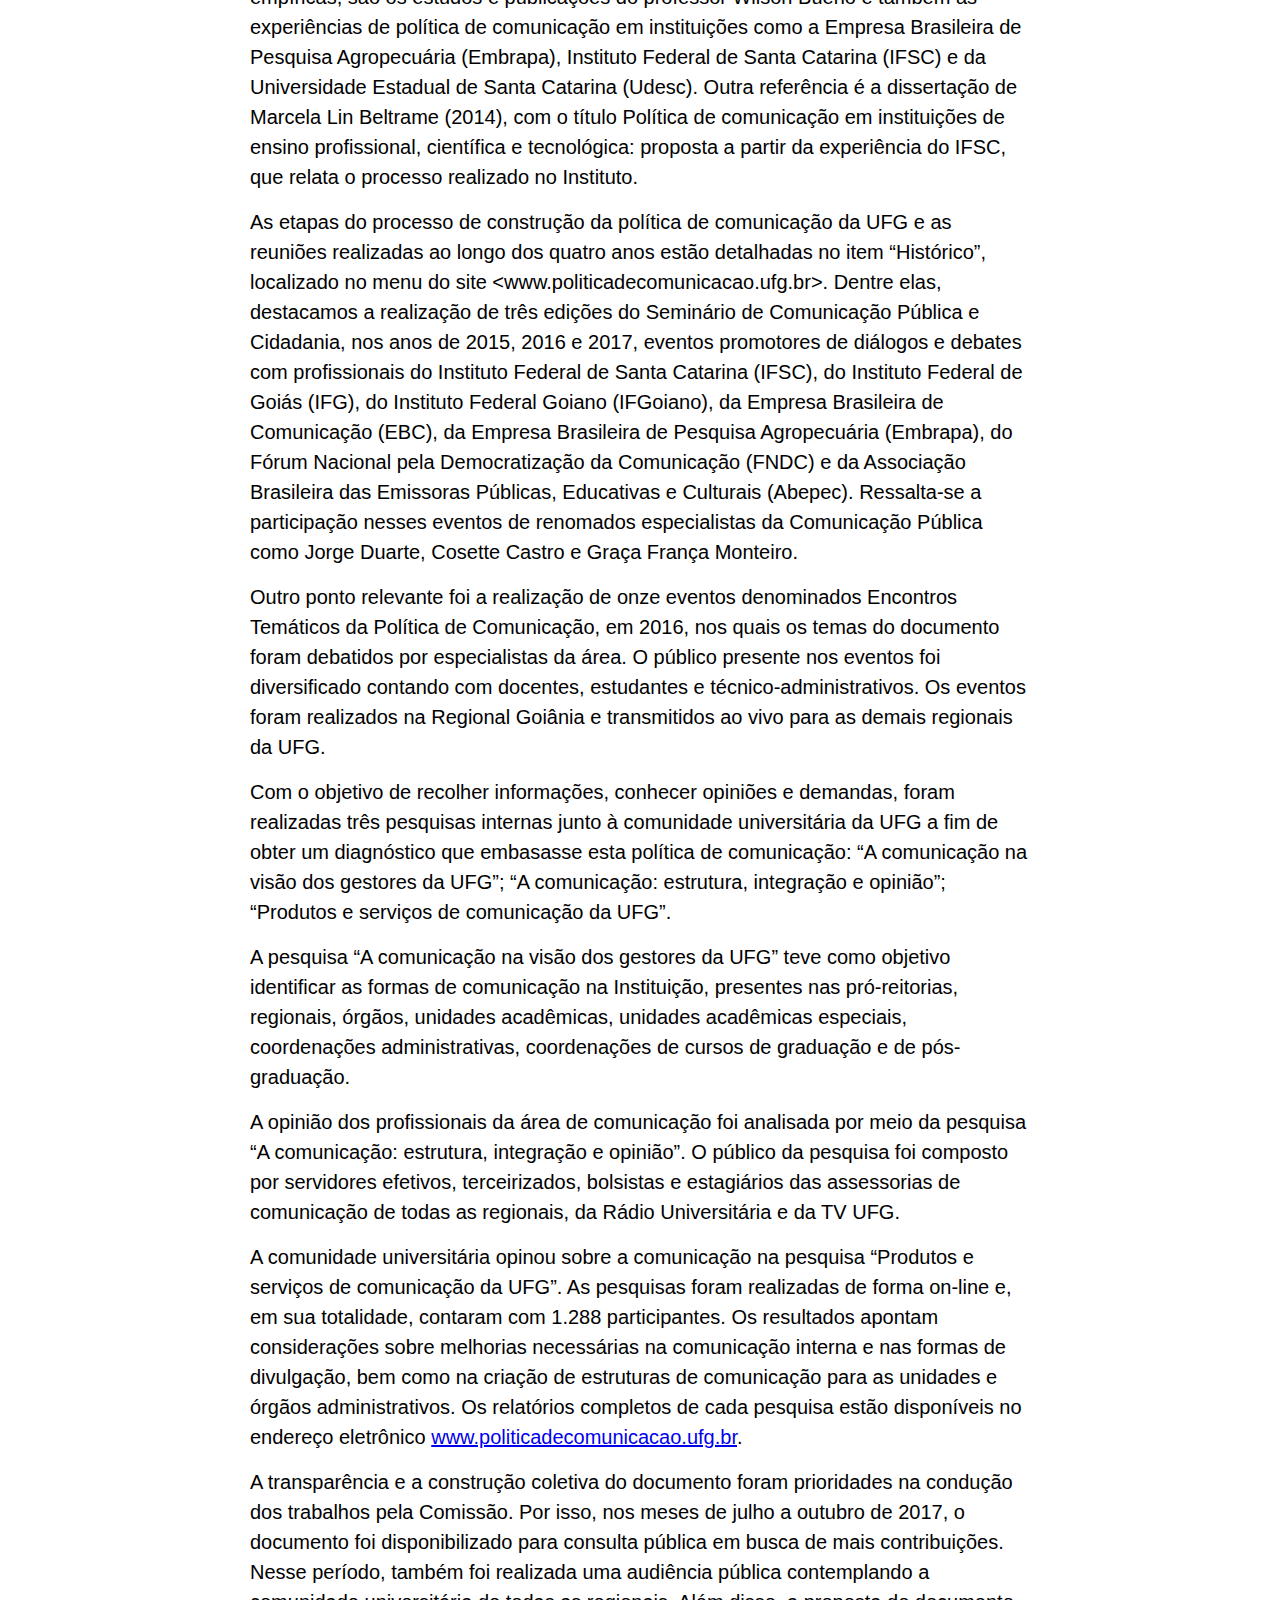
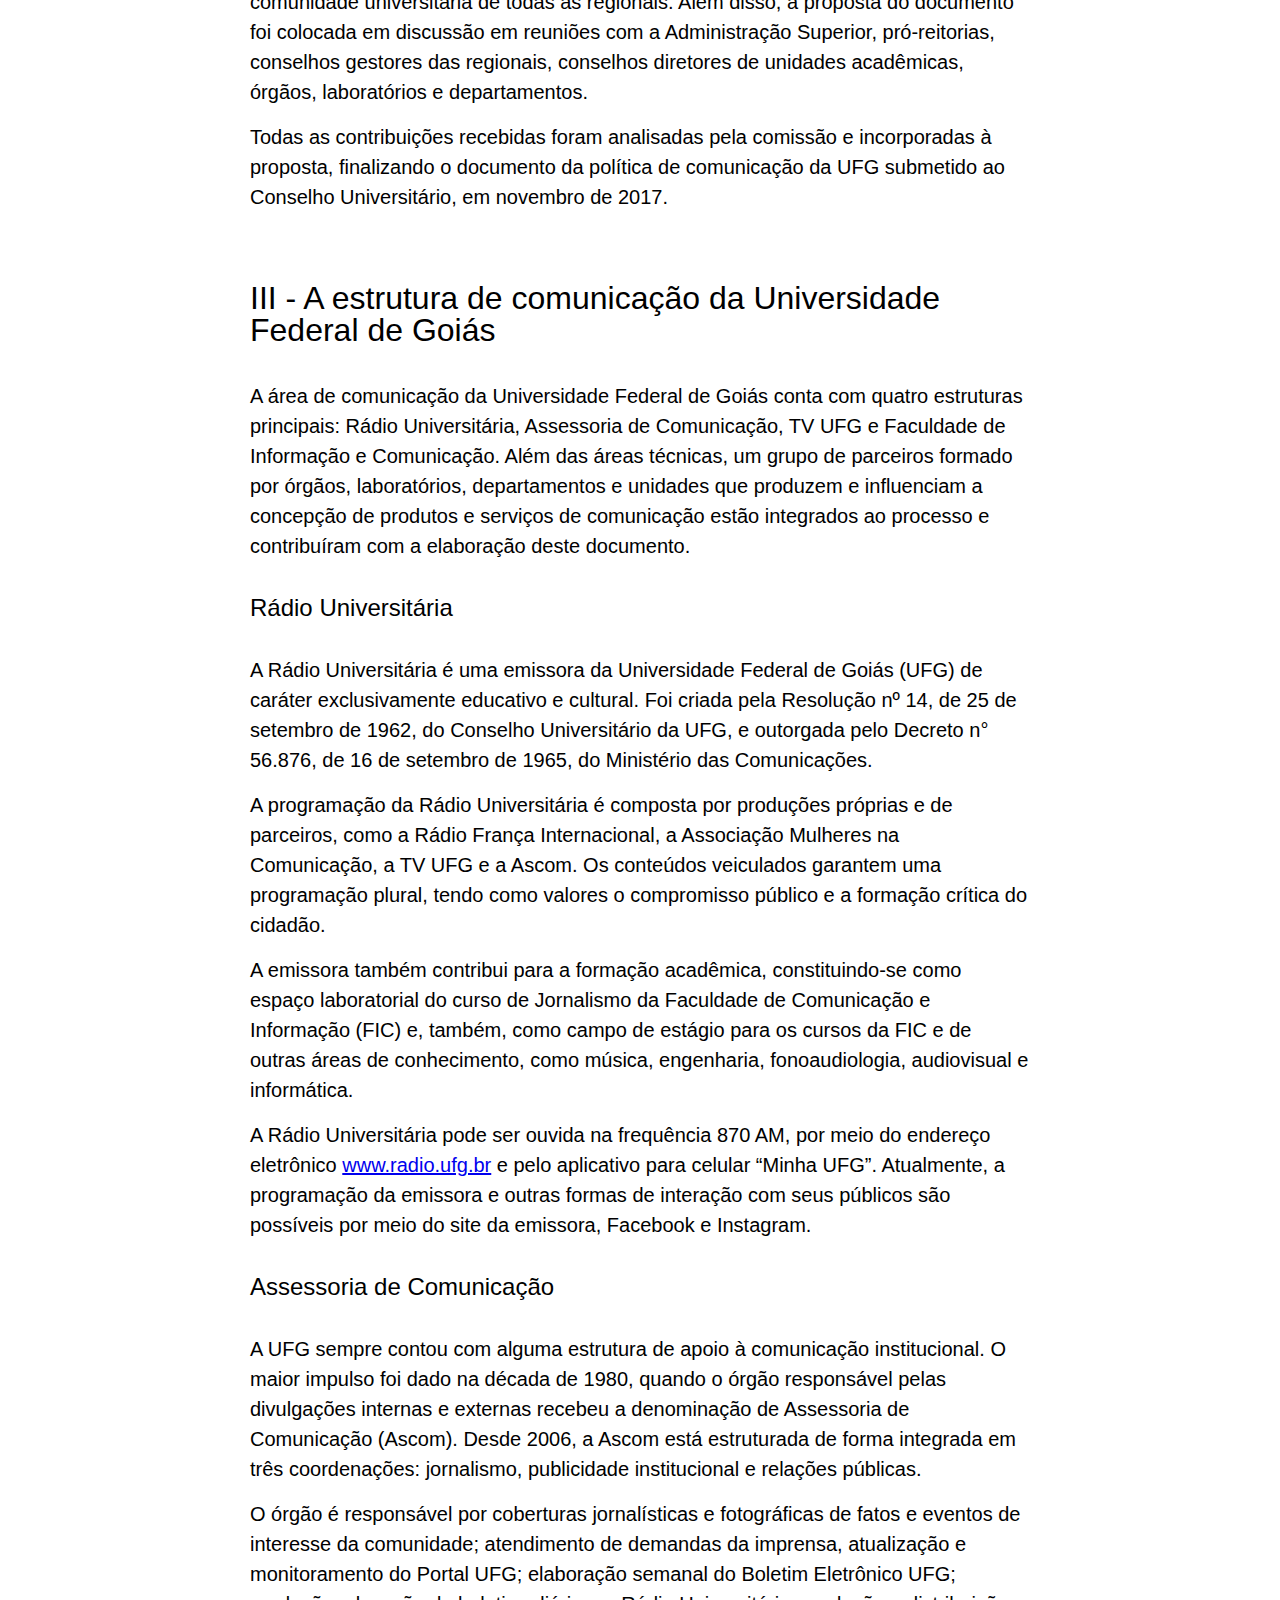
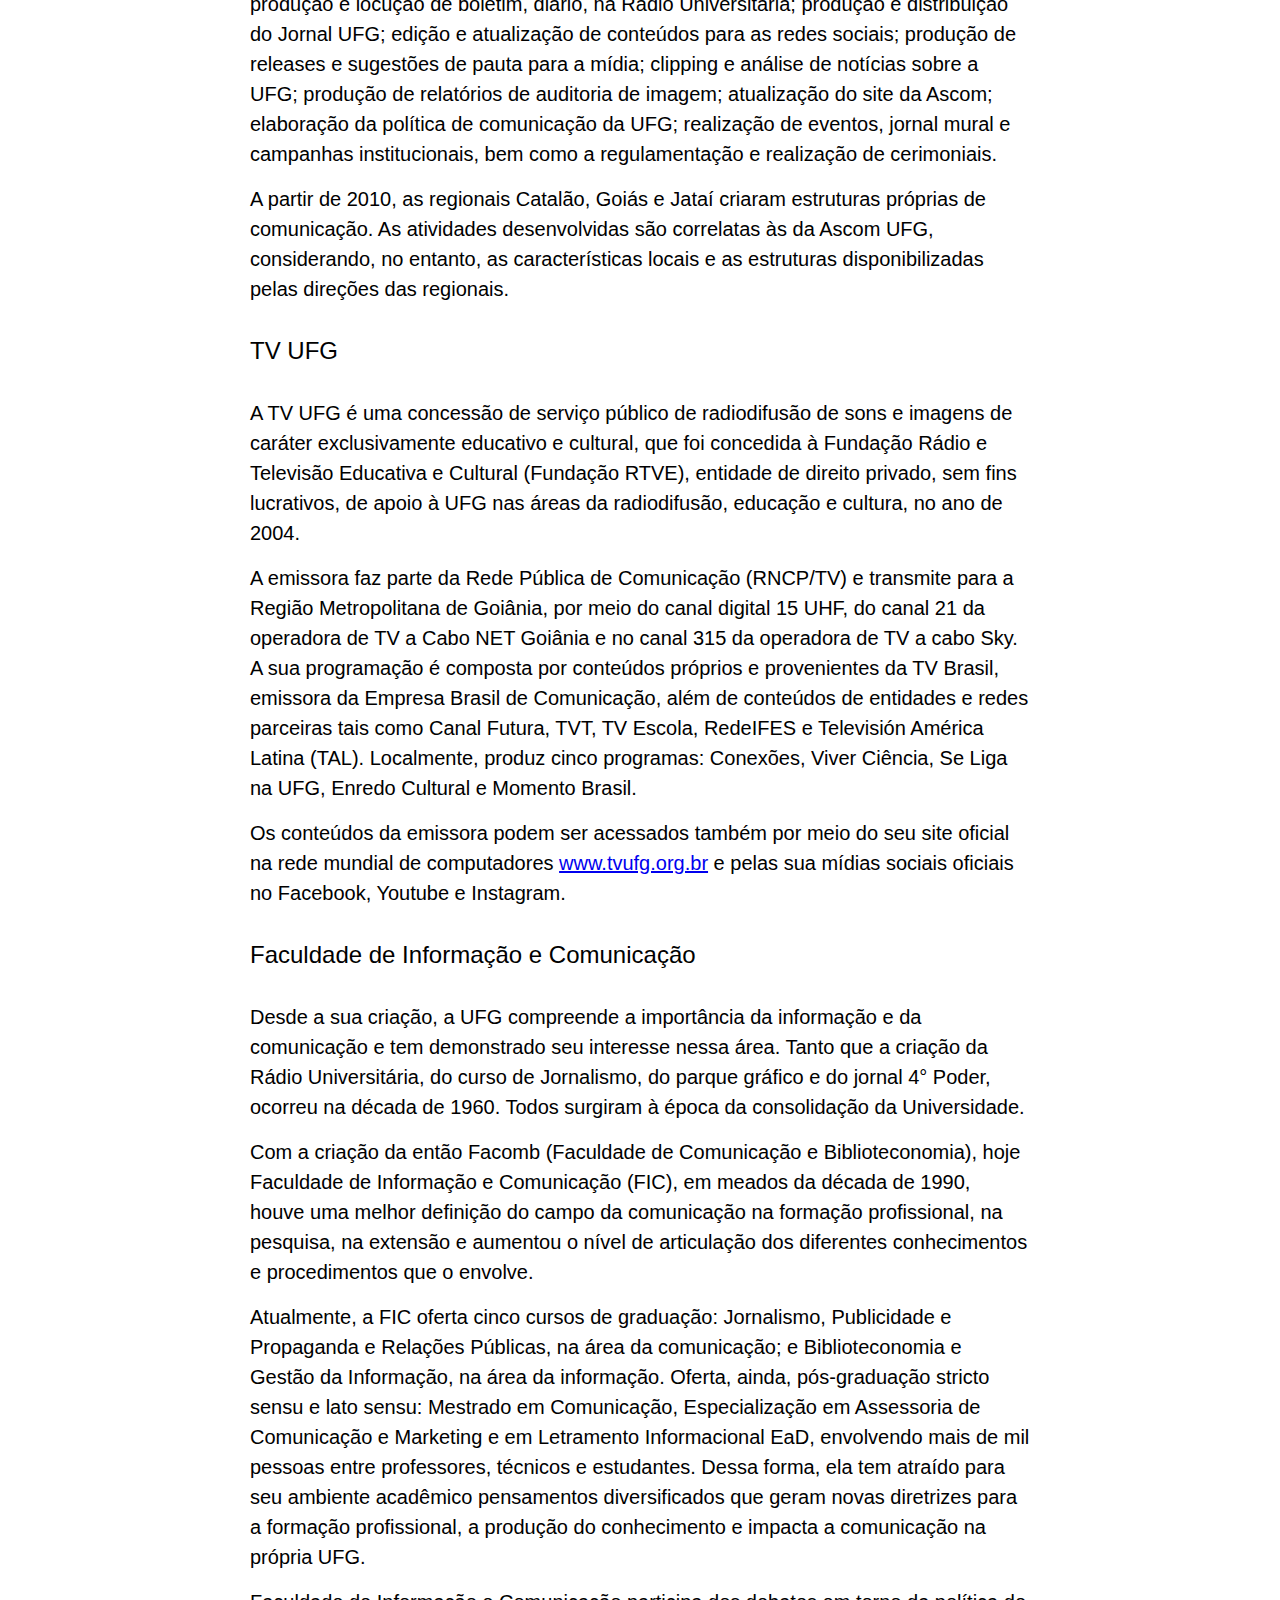
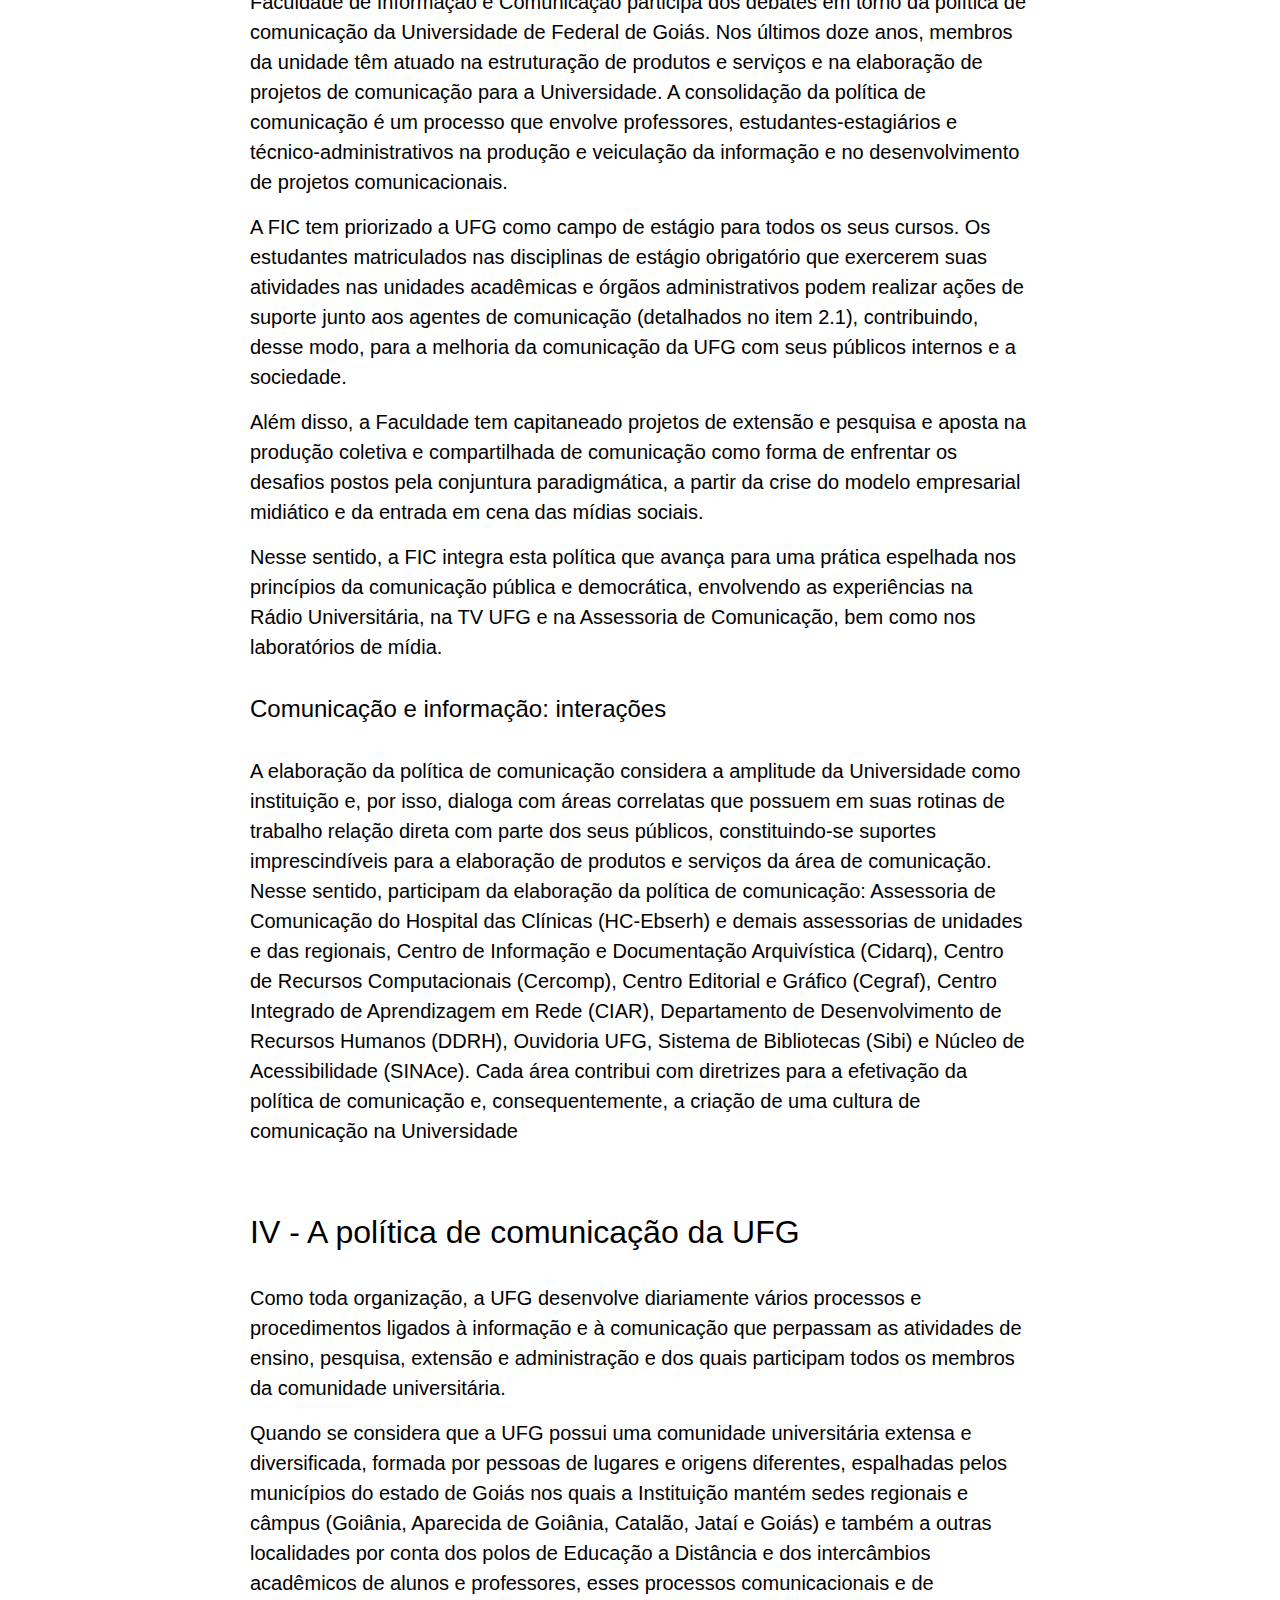
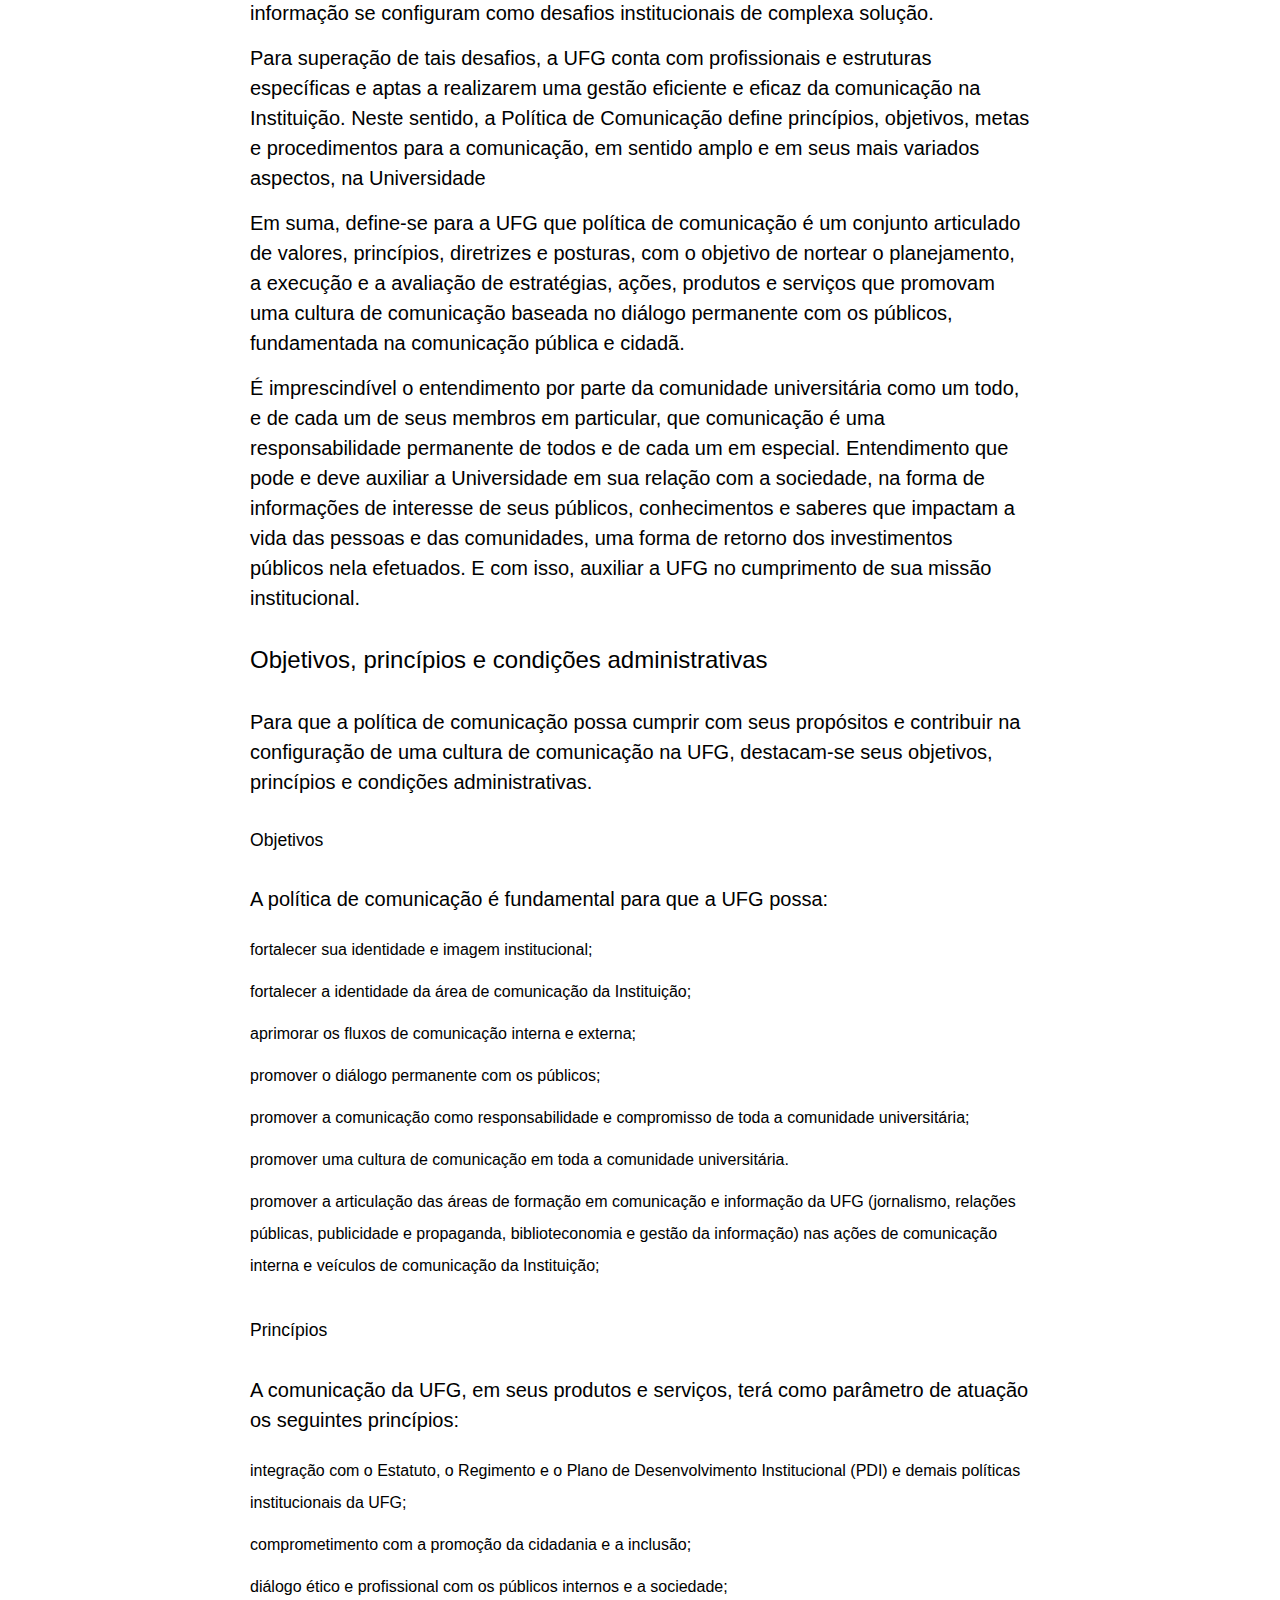
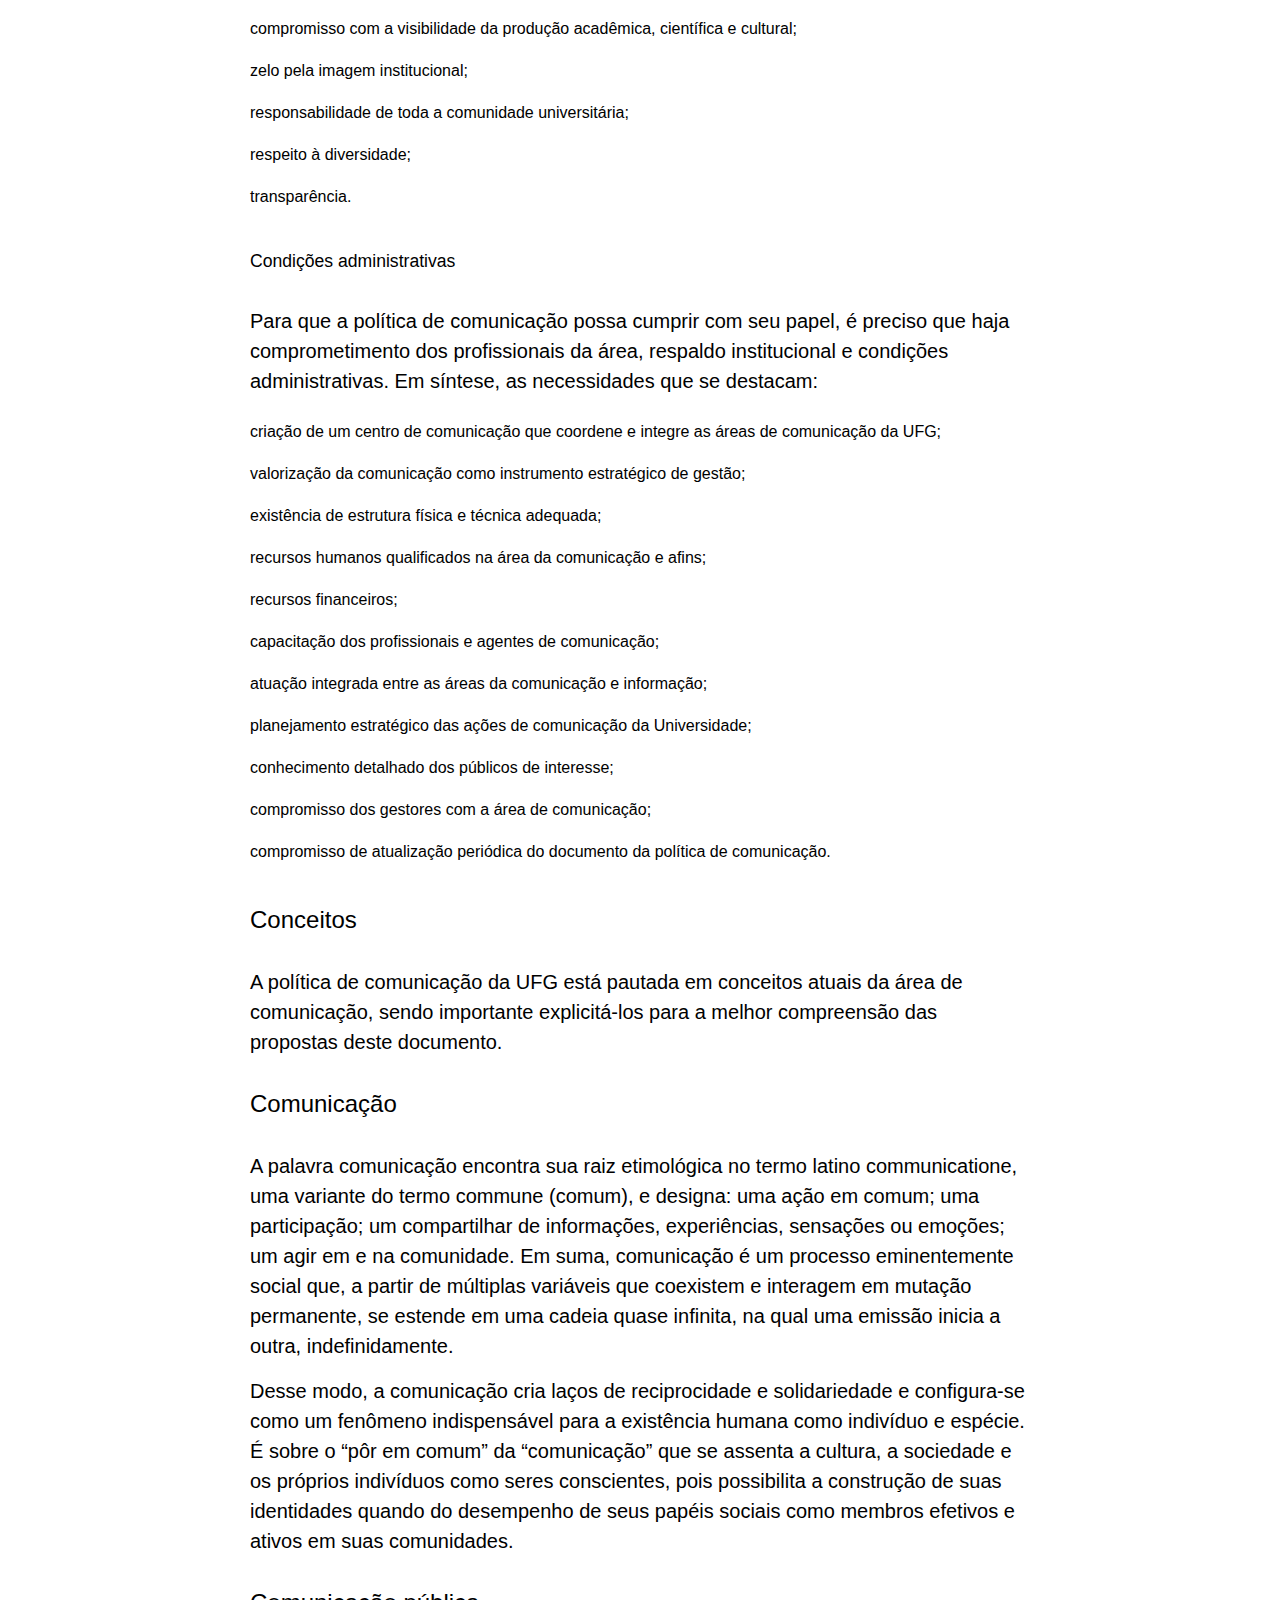
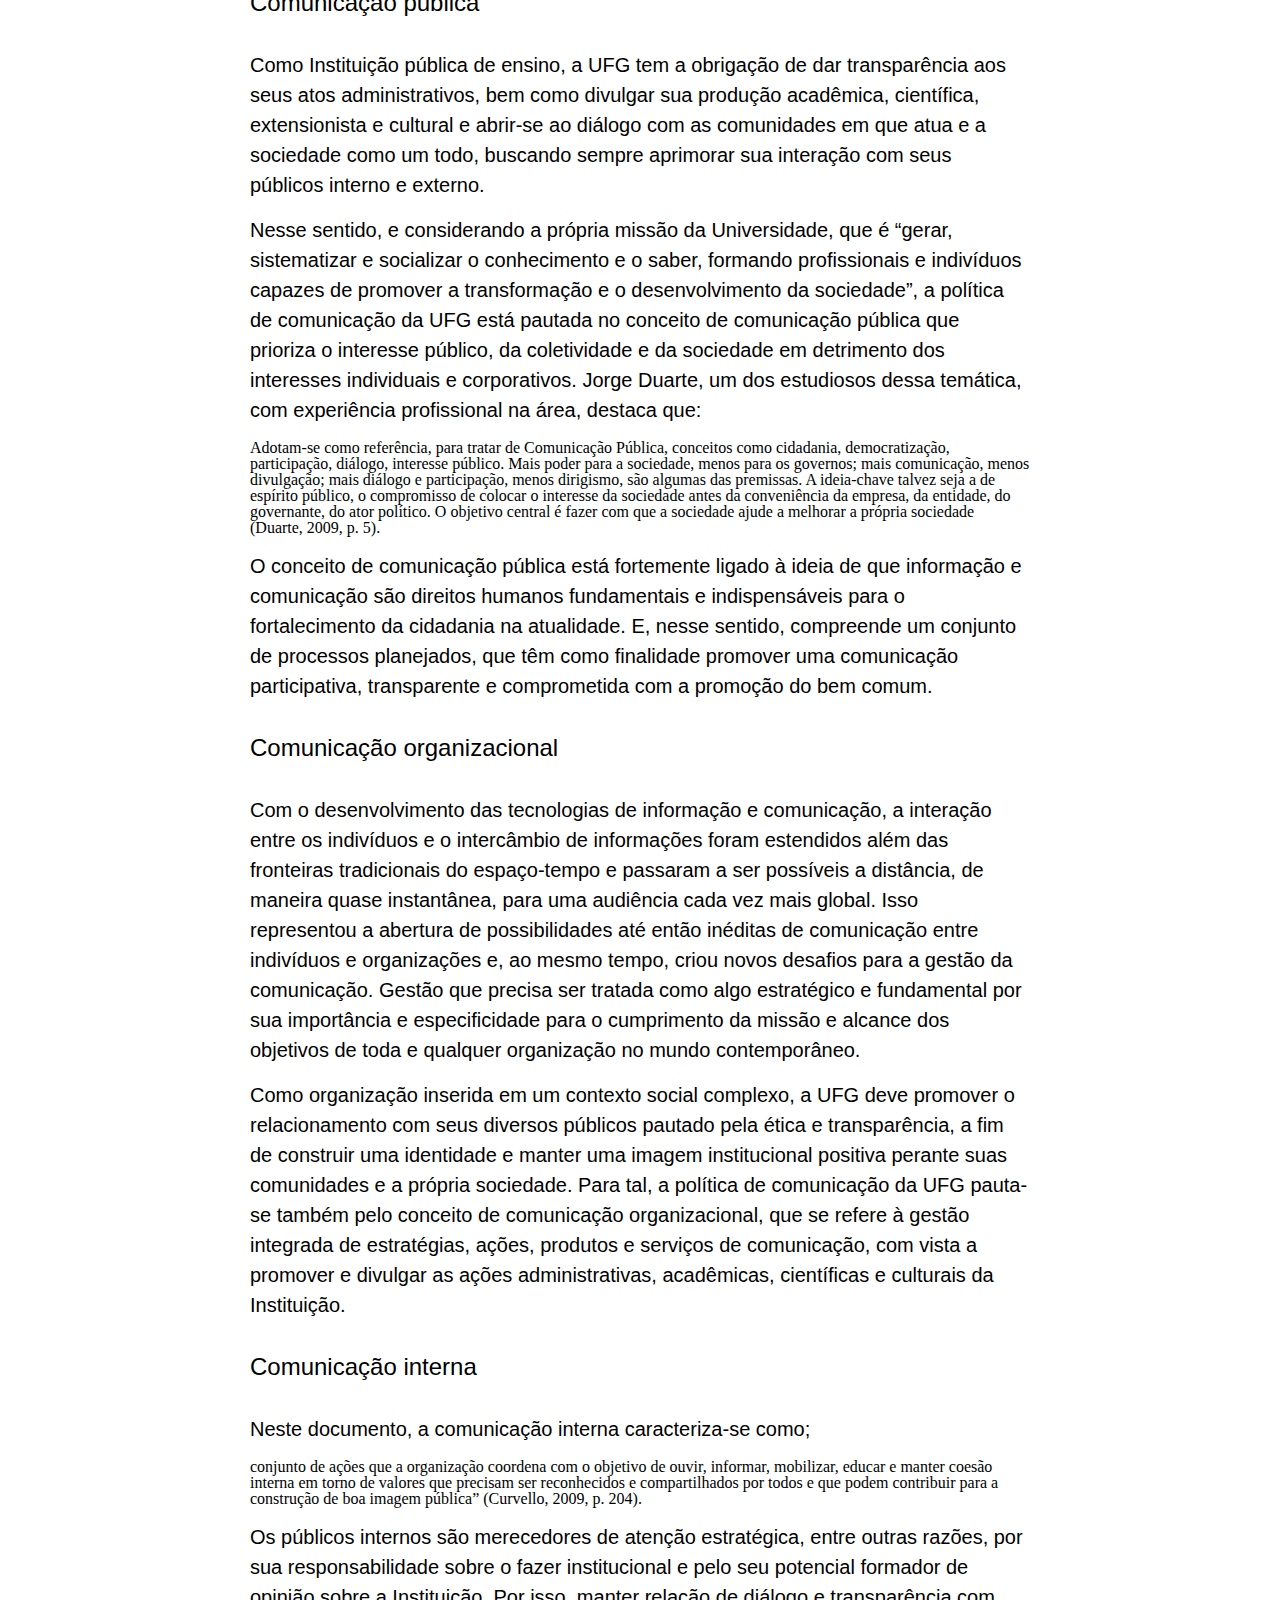
==== commit 3e0c729e: "ajustes no index do modelo" ====
--- a/Acessibility/document-model/index.html
+++ b/Acessibility/document-model/index.html
@@ -127,10 +127,12 @@
 
   <article class="container">
 
-    <section class="focusable-section">
+    <section class="focusable-section" tabindex="0">
+
       <h2 class="focusable-child">
         I​ ​-​ ​A​ ​construção​ ​da​ ​política​ ​de​ ​comunicação​ ​da​ ​Universidade​ ​Federal​ ​de​ ​Goiás
       </h2>
+
       <p class="focusable-child">
         A elaboração da política de comunicação da Universidade Federal de Goiás
         (UFG), baseada na comunicação pública, no fortalecimento da cidadania e na integração
@@ -178,740 +180,752 @@
       </p>
     </section>
 
-  <section class="focusable-section">
-
-    <h2 class="focusable-child">
-      II​ ​-​ ​História​ ​e​ ​metodologia
-    </h2>
-
-    <p class="focusable-child">
-      No ano de 2007, com o apoio da gestão da Universidade, profissionais de
-      comunicação que estavam à frente da Assessoria de Comunicação (Ascom), da Rádio
-      Universitária e da então Faculdade de Comunicação e Biblioteconomia (Facomb)
-      iniciaram discussões para a criação do Centro de Comunicação da UFG (Cecom). No
-      entanto, a dificuldade de conciliar a rotina de trabalho com o desenvolvimento do
-      projeto​ ​fez​ ​que​ ​a​ ​ideia​ ​não​ ​avançasse.
-    </p>
-    <p class="focusable-child">
-      Em 2014, um novo grupo de trabalho foi formado, com profissionais da Ascom,
-      Rádio Universitária e TV UFG. Entretanto, antes de retomar encaminhamentos para a
-      criação de um órgão gestor da comunicação, o grupo optou por concentrar esforços na
-      elaboração das bases da política de comunicação da ou para a Universidade como um
-      documento norteador que poderia dar respostas às demandas internas e externas de
-      comunicação. Assim, o esforço inicial foi realizado por este grupo de trabalho e,
-      posteriormente, instituiu-se uma comissão mista designada pela Portaria nº 4.506/2016,
-      expedida pelo Gabinete da Reitoria da UFG, composta por vinte e sete pessoas dos
-      segmentos​ ​docente,​ ​técnico-administrativo​ ​e​ ​estudantil.
-    </p>
-    <p class="focusable-child">
-      As fontes para construção dessa política de comunicação, referências
-      bibliográficas e empíricas, são os estudos e publicações do professor Wilson Bueno e
-      também as experiências de política de comunicação em instituições como a Empresa
-      Brasileira de Pesquisa Agropecuária (Embrapa), Instituto Federal de Santa Catarina
-      (IFSC) e da Universidade Estadual de Santa Catarina (Udesc). Outra referência é a
-      dissertação de Marcela Lin Beltrame (2014), com o título ​Política de comunicação em
-      instituições de ensino profissional, científica e tecnológica: proposta a partir da
-      experiência​ ​do​ ​IFSC​,​ ​que​ ​relata​ ​o​ ​processo​ ​realizado​ ​no​ ​Instituto.
-    </p>
-    <p class="focusable-child">
-      As etapas do processo de construção da política de comunicação da UFG e as
-      reuniões realizadas ao longo dos quatro anos estão detalhadas no item “Histórico”,
-      localizado no menu do ​site <​www.politicadecomunicacao.ufg.br​>. Dentre elas,
-      destacamos a realização de três edições do Seminário de Comunicação Pública e
-      Cidadania, nos anos de 2015, 2016 e 2017, eventos promotores de diálogos e debates
-      com profissionais do Instituto Federal de Santa Catarina (IFSC), do Instituto Federal de
-      Goiás (IFG), do Instituto Federal Goiano (IFGoiano), da Empresa Brasileira de
-      Comunicação (EBC), da Empresa Brasileira de Pesquisa Agropecuária (Embrapa), do
-      Fórum Nacional pela Democratização da Comunicação (FNDC) e da Associação
-      Brasileira das Emissoras Públicas, Educativas e Culturais (Abepec). Ressalta-se a
-      participação nesses eventos de renomados especialistas da Comunicação Pública como
-      Jorge​ ​Duarte,​ ​Cosette​ ​Castro​ ​e​ ​Graça​ ​França​ ​Monteiro.
-    </p>
-    <p class="focusable-child">
-      Outro ponto relevante foi a realização de onze eventos denominados Encontros
-      Temáticos da Política de Comunicação, em 2016, nos quais os temas do documento
-      foram debatidos por especialistas da área. O público presente nos eventos foi
-      diversificado contando com docentes, estudantes e técnico-administrativos. Os eventos
-      foram realizados na Regional Goiânia e transmitidos ao vivo para as demais regionais
-      da​ ​UFG.
-    </p>
-    <p class="focusable-child">
-      Com o objetivo de recolher informações, conhecer opiniões e demandas, foram
-      realizadas três pesquisas internas junto à comunidade universitária da UFG a fim de
-      obter um diagnóstico que embasasse esta política de comunicação: “A comunicação na
-      visão dos gestores da UFG”; “A comunicação: estrutura, integração e opinião”;
-      “Produtos​ ​e​ ​serviços​ ​de​ ​comunicação​ ​da​ ​UFG”.
-    </p>
-    <p class="focusable-child">
-      A pesquisa “A comunicação na visão dos gestores da UFG” teve como objetivo
-      identificar as formas de comunicação na Instituição, presentes nas pró-reitorias,
-      regionais, órgãos, unidades acadêmicas, unidades acadêmicas especiais, coordenações
-      administrativas,​ ​coordenações​ ​de​ ​cursos​ ​de​ ​graduação​ ​e​ ​de​ ​pós-graduação.
-    </p>
-    <p class="focusable-child">
-      A opinião dos profissionais da área de comunicação foi analisada por meio da
-      pesquisa “A comunicação: estrutura, integração e opinião”. O público da pesquisa foi
-      composto por servidores efetivos, terceirizados, bolsistas e estagiários das assessorias de
-      comunicação​ ​de​ ​todas​ ​as​ ​regionais,​ ​da​ ​Rádio​ ​Universitária​ ​e​ ​da​ ​TV​ ​UFG.
-    </p>
-    <p class="focusable-child">
-      A comunidade universitária opinou sobre a comunicação na pesquisa “Produtos
-      e serviços de comunicação da UFG”. As pesquisas foram realizadas de forma ​on-line e,
-      em sua totalidade, contaram com 1.288 participantes. Os resultados apontam
-      considerações sobre melhorias necessárias na comunicação interna e nas formas de
-      divulgação, bem como na criação de estruturas de comunicação para as unidades e
-      órgãos administrativos. Os relatórios completos de cada pesquisa estão disponíveis no
-      endereço​ ​eletrônico​ ​<a href="​www.politicadecomunicacao.ufg.br">​www.politicadecomunicacao.ufg.br</a>​.
-    </p>
-    <p class="focusable-child">
-      A transparência e a construção coletiva do documento foram prioridades na
-      condução dos trabalhos pela Comissão. Por isso, nos meses de julho a outubro de 2017,
-      o documento foi disponibilizado para consulta pública em busca de mais contribuições.
-      Nesse período, também foi realizada uma audiência pública contemplando a
-      comunidade universitária de todas as regionais. Além disso, a proposta do documento
-      foi colocada em discussão em reuniões com a Administração Superior, pró-reitorias,
-      conselhos gestores das regionais, conselhos diretores de unidades acadêmicas, órgãos,
-      laboratórios​ ​e​ ​departamentos.
-    </p>
-    <p class="focusable-child">
-      Todas as contribuições recebidas foram analisadas pela comissão e incorporadas
-      à proposta, finalizando o documento da política de comunicação da UFG submetido ao
-      Conselho​ ​Universitário,​ ​em​ ​novembro​ ​de​ ​2017.
-    </p>
-  </section>
-  <section class="focusable-section">
-
-    <h2 class="focusable-section">III​ ​-​ ​A​ ​estrutura​ ​de​ ​comunicação​ ​da​ ​Universidade​ ​Federal​ ​de​ ​Goiás</h2>
-    
-    <p class="focusable-child">
-      A área de comunicação da Universidade Federal de Goiás conta com quatro
-      estruturas principais: Rádio Universitária, Assessoria de Comunicação, TV UFG e
-      Faculdade de Informação e Comunicação. Além das áreas técnicas, um grupo de
-      parceiros formado por órgãos, laboratórios, departamentos e unidades que produzem e
-      influenciam a concepção de produtos e serviços de comunicação estão integrados ao
-      processo​ ​e​ ​contribuíram​ ​com​ ​a​ ​elaboração​ ​deste​ ​documento.
-    </p>
-
-    <h3 class="focusable-child">Rádio​ ​Universitária</h3>
-
-    <p class="focusable-child">
-      A Rádio Universitária é uma emissora da Universidade Federal de Goiás (UFG)
-      de caráter exclusivamente educativo e cultural. Foi criada pela Resolução nº 14, de 25
-      de setembro de 1962, do Conselho Universitário da UFG, e outorgada pelo Decreto n°
-      56.876,​ ​de​ ​16​ ​de​ ​setembro​ ​de​ ​1965,​ ​do​ ​Ministério​ ​das​ ​Comunicações.
-    </p>
-    <p class="focusable-child">
-      A programação da Rádio Universitária é composta por produções próprias e de
-      parceiros, como a Rádio França Internacional, a Associação Mulheres na Comunicação,
-      a TV UFG e a Ascom. Os conteúdos veiculados garantem uma programação plural,
-      tendo​ ​como​ ​valores​ ​o​ ​compromisso​ ​público​ ​e​ ​a​ ​formação​ ​crítica​ ​do​ ​cidadão.
-    </p>
-    <p class="focusable-child">
-      A emissora também contribui para a formação acadêmica, constituindo-se como
-      espaço laboratorial do curso de Jornalismo da Faculdade de Comunicação e Informação
-      (FIC) e, também, como campo de estágio para os cursos da FIC e de outras áreas de
-      conhecimento,​ ​como​ ​música,​ ​engenharia,​ ​fonoaudiologia,​ ​audiovisual​ ​e​ ​informática.
-    </p>
-    <p class="focusable-child">
-      A Rádio Universitária pode ser ouvida na frequência 870 AM, por meio do
-      endereço eletrônico <a href="​www.radio.ufg.br">​www.radio.ufg.br</a> e pelo aplicativo para celular “Minha UFG”.
-      Atualmente, a programação da emissora e outras formas de interação com seus públicos
-      são​ ​possíveis​ ​por​ ​meio​ ​do​ ​site​ ​da​ ​emissora,​ ​Facebook​ ​e​ ​Instagram.
-    </p>
-
-    <h3 class="focusable-child">Assessoria​ ​de​ ​Comunicação</h3>
-    A UFG sempre contou com alguma estrutura de apoio à comunicação
-    institucional. O maior impulso foi dado na década de 1980, quando o órgão responsável
-    pelas divulgações internas e externas recebeu a denominação de Assessoria de
-    Comunicação (Ascom). Desde 2006, a Ascom está estruturada de forma integrada em
-    três​ ​coordenações:​ ​jornalismo,​ ​publicidade​ ​institucional​ ​e​ ​relações​ ​públicas.
-    <p class="focusable-child">
-      O órgão é responsável por coberturas jornalísticas e fotográficas de fatos e
-      eventos de interesse da comunidade; atendimento de demandas da imprensa, atualização
-      e monitoramento do Portal UFG; elaboração semanal do <i>​Boletim Eletrônico UFG</i>​;
-      produção e locução de boletim, diário, na Rádio Universitária; produção e distribuição
-      do <i>​Jornal UFG</i>​; edição e atualização de conteúdos para as redes sociais; produção de
-      releases e sugestões de pauta para a mídia; <i>​clipping</i> e análise de notícias sobre a UFG;
-      produção de relatórios de auditoria de imagem; atualização do <i>​site</i> da Ascom;
-      elaboração da política de comunicação da UFG; realização de eventos, jornal mural e
-      campanhas​ ​institucionais,​ ​bem​ ​como​ ​a​ ​regulamentação​ ​e​ ​realização​ ​de​ ​cerimoniais.
-    </p>
-    <p class="focusable-child">
-      A partir de 2010, as regionais Catalão, Goiás e Jataí criaram estruturas próprias
-      de comunicação. As atividades desenvolvidas são correlatas às da Ascom UFG,
-      considerando, no entanto, as características locais e as estruturas disponibilizadas pelas
-      direções​ ​das​ ​regionais.
-    </p>
-
-    <h3 class="focusable-child">TV​ ​UFG</h3>
-
-    <p class="focusable-child">
-      A TV UFG é uma concessão de serviço público de radiodifusão de sons e
-      imagens de caráter exclusivamente educativo e cultural, que foi concedida à Fundação
-      Rádio e Televisão Educativa e Cultural (Fundação RTVE), entidade de direito privado,
-      sem fins lucrativos, de apoio à UFG nas áreas da radiodifusão, educação e cultura, no
-      ano​ ​de​ ​2004.
-    </p>
-    <p class="focusable-child">
-      A emissora faz parte da Rede Pública de Comunicação (RNCP/TV) e transmite
-      para a Região Metropolitana de Goiânia, por meio do canal digital 15 UHF, do canal 21
-      da operadora de TV a Cabo NET Goiânia e no canal 315 da operadora de TV a cabo
-      Sky. A sua programação é composta por conteúdos próprios e provenientes da TV
-      Brasil, emissora da Empresa Brasil de Comunicação, além de conteúdos de entidades e
-      redes parceiras tais como Canal Futura, TVT, TV Escola, RedeIFES e Televisión
-      América Latina (TAL). Localmente, produz cinco programas: Conexões, Viver Ciência,
-      Se​ ​Liga​ ​na​ ​UFG,​ ​Enredo​ ​Cultural​ ​e​ ​Momento​ ​Brasil.
-    </p>
-    <p class="focusable-child">
-      Os conteúdos da emissora podem ser acessados também por meio do seu ​site
-      oficial na rede mundial de computadores <a href="www.tvufg.org.br​">www.tvufg.org.br​</a> e pelas sua mídias sociais
-      oficiais​ ​no​ ​Facebook,​ ​Youtube​ ​e​ ​Instagram.
-    </p>
-
-    <h3  class="focusable-child">Faculdade​ ​de​ ​Informação​ ​e​ ​Comunicação</h3>
-
-    <p class="focusable-child">
-      Desde a sua criação, a UFG compreende a importância da informação e da
-      comunicação e tem demonstrado seu interesse nessa área. Tanto que a criação da Rádio
-      Universitária, do curso de Jornalismo, do parque gráfico e do jornal <i>​4° Poder</i>​, ocorreu
-      na​ ​década​ ​de​ ​1960.​ ​Todos​ ​surgiram​ ​à​ ​época​ ​da​ ​consolidação​ ​da​ ​Universidade.
-    </p>
-    <p class="focusable-child">
-      Com a criação da então Facomb (Faculdade de Comunicação e
-      Biblioteconomia), hoje Faculdade de Informação e Comunicação (FIC), em meados da
-      década de 1990, houve uma melhor definição do campo da comunicação na formação
-      profissional, na pesquisa, na extensão e aumentou o nível de articulação dos diferentes
-      conhecimentos​ ​e​ ​procedimentos​ ​que​ ​o​ ​envolve.
-    </p>
-    <p class="focusable-child">
-      Atualmente, a FIC oferta cinco cursos de graduação: Jornalismo, Publicidade e
-      Propaganda e Relações Públicas, na área da comunicação; e Biblioteconomia e Gestão
-      da Informação, na área da informação. Oferta, ainda, pós-graduação <i>stricto sensu</i> ​e <i>lato
-      sensu</i>​: Mestrado em Comunicação, Especialização em Assessoria de Comunicação e
-      Marketing e em Letramento Informacional EaD, envolvendo mais de mil pessoas entre
-      professores, técnicos e estudantes. Dessa forma, ela tem atraído para seu ambiente
-      acadêmico pensamentos diversificados que geram novas diretrizes para a formação
-      profissional,​ ​a​ ​produção​ ​do​ ​conhecimento​ ​e​ ​impacta​ ​a​ ​comunicação​ ​na​ ​própria​ ​UFG.
-    </p>
-    <p class="focusable-child">
-      Faculdade de Informação e Comunicação participa dos debates em torno da
-      política de comunicação da Universidade de Federal de Goiás. Nos últimos doze anos,
-      membros da unidade têm atuado na estruturação de produtos e serviços e na elaboração
-      de projetos de comunicação para a Universidade. A consolidação da política de
-      comunicação é um processo que envolve professores, estudantes-estagiários e
-      técnico-administrativos na produção e veiculação da informação e no desenvolvimento
-      de​ ​projetos​ ​comunicacionais.
-    </p>
-    <p class="focusable-child">
-      A FIC tem priorizado a UFG como campo de estágio para todos os seus cursos.
-      Os estudantes matriculados nas disciplinas de estágio obrigatório que exercerem suas
-      atividades nas unidades acadêmicas e órgãos administrativos podem realizar ações de
-      suporte junto aos agentes de comunicação (detalhados no item 2.1), contribuindo, desse
-      modo, para a melhoria da comunicação da UFG com seus públicos internos e a
-      sociedade.
-    </p>
-    <p class="focusable-child">
-      Além disso, a Faculdade tem capitaneado projetos de extensão e pesquisa e
-      aposta na produção coletiva e compartilhada de comunicação como forma de enfrentar
-      os desafios postos pela conjuntura paradigmática, a partir da crise do modelo
-      empresarial​ ​midiático​ ​e​ ​da​ ​entrada​ ​em​ ​cena​ ​das​ ​mídias​ ​sociais.
-    </p>
-    <p class="focusable-child">
-      Nesse sentido, a FIC integra esta política que avança para uma prática espelhada
-      nos princípios da comunicação pública e democrática, envolvendo as experiências na
-      Rádio Universitária, na TV UFG e na Assessoria de Comunicação, bem como nos
-      laboratórios​ ​de​ ​mídia.
-    </p>
-
-    <h3 class="focusable-child">Comunicação​ ​e​ ​informação:​ ​interações</h3>
-
-    <p class="focusable-child">
-      A elaboração da política de comunicação considera a amplitude da Universidade
-      como instituição e, por isso, dialoga com áreas correlatas que possuem em suas rotinas
-      de trabalho relação direta com parte dos seus públicos, constituindo-se suportes
-      imprescindíveis para a elaboração de produtos e serviços da área de comunicação.
-      Nesse sentido, participam da elaboração da política de comunicação: Assessoria de
-      Comunicação do Hospital das Clínicas (HC-Ebserh) e demais assessorias de unidades e
-      das regionais, Centro de Informação e Documentação Arquivística (Cidarq), Centro de
-      Recursos Computacionais (Cercomp), Centro Editorial e Gráfico (Cegraf), Centro
-      Integrado de Aprendizagem em Rede (CIAR), Departamento de Desenvolvimento de
-      Recursos Humanos (DDRH), Ouvidoria UFG, Sistema de Bibliotecas (Sibi) e Núcleo
-      de Acessibilidade (SINAce). Cada área contribui com diretrizes para a efetivação da
-      política de comunicação e, consequentemente, a criação de uma cultura de comunicação
-      na​ ​Universidade
-    </p>
-  </section>
-
-  <section  class="focusable-section">
-
-    <h2 class="focusable-child">IV​ ​-​ ​A​ ​política​ ​de​ ​comunicação​ ​da​ ​UFG</h2>
-    
-    <p class="focusable-child">
-      Como toda organização, a UFG desenvolve diariamente vários processos e
-      procedimentos ligados à informação e à comunicação que perpassam as atividades de
-      ensino, pesquisa, extensão e administração e dos quais participam todos os membros da
-      comunidade​ ​universitária.
-    </p>
-    <p class="focusable-child">
-      Quando se considera que a UFG possui uma comunidade universitária extensa e
-      diversificada, formada por pessoas de lugares e origens diferentes, espalhadas pelos
-      municípios do estado de Goiás nos quais a Instituição mantém sedes regionais e câmpus
-      (Goiânia, Aparecida de Goiânia, Catalão, Jataí e Goiás) e também a outras localidades
-      por conta dos polos de Educação a Distância e dos intercâmbios acadêmicos de alunos e
-      professores, esses processos comunicacionais e de informação se configuram como
-      desafios​ ​institucionais​ ​de​ ​complexa​ ​solução.
-    </p>
-    <p class="focusable-child">
-      Para superação de tais desafios, a UFG conta com profissionais e estruturas
-      específicas e aptas a realizarem uma gestão eficiente e eficaz da comunicação na
-      Instituição. Neste sentido, a Política de Comunicação define princípios, objetivos, metas
-      e procedimentos para a comunicação, em sentido amplo e em seus mais variados
-      aspectos,​ ​na​ ​Universidade
-    </p>
-    <p class="focusable-child">
-      Em suma, define-se para a UFG que política de comunicação é um conjunto
-      articulado de valores, princípios, diretrizes e posturas, com o objetivo de nortear o
-      planejamento, a execução e a avaliação de estratégias, ações, produtos e serviços que
-      promovam uma cultura de comunicação baseada no diálogo permanente com os
-      públicos,​ ​fundamentada​ ​na​ ​comunicação​ ​pública​ ​e​ ​cidadã.
-    </p>
-    <p class="focusable-child">
-      É imprescindível o entendimento por parte da comunidade universitária como
-      um todo, e de cada um de seus membros em particular, que comunicação é uma
-      responsabilidade permanente de todos e de cada um em especial. Entendimento que
-      pode e deve auxiliar a Universidade em sua relação com a sociedade, na forma de
-      informações de interesse de seus públicos, conhecimentos e saberes que impactam a
-      vida das pessoas e das comunidades, uma forma de retorno dos investimentos públicos
-      nela​ ​efetuados.​ ​E​ ​com​ ​isso,​ ​auxiliar​ ​a​ ​UFG​ ​no​ ​cumprimento​ ​de​ ​sua​ ​missão​ ​institucional​.
-    </p>
-
-    <h3 class="focusable-child">Objetivos,​ ​princípios​ ​e​ ​condições​ ​administrativas</h3>
-
-    <p class="focusable-child">
-      Para que a política de comunicação possa cumprir com seus propósitos e
-      contribuir na configuração de uma cultura de comunicação na UFG, destacam-se seus
-      objetivos,​ ​princípios​ ​e​ ​condições​ ​administrativas.
-    </p>
-
-    <h4  class="focusable-child"> Objetivos </h4>
-    
-    <p class="focusable-child">
-      A​ ​política​ ​de​ ​comunicação​ ​é​ ​fundamental​ ​para​ ​que​ ​a​ ​UFG​ ​possa:
-    </p>
-
-    <ul class="focusable-child">
-      <li>
-        fortalecer​ ​sua​ ​identidade​ ​e​ ​imagem​ ​institucional;
-      </li>
-      <li>
-        fortalecer​ ​a​ ​identidade​ ​da​ ​área​ ​de​ ​comunicação​ ​da​ ​Instituição;
-      </li>
-      <li>
-        aprimorar​ ​os​ ​fluxos​ ​de​ ​comunicação​ ​interna​ ​e​ ​externa;
-      </li>
-      <li>
-        promover​ ​o​ ​diálogo​ ​permanente​ ​com​ ​os​ ​públicos;
-      </li>
-      <li>
-        promover a comunicação como responsabilidade e compromisso de toda
-        a​ ​comunidade​ ​universitária;
-      </li>
-      <li>
-        promover uma cultura de comunicação em toda a comunidade
-        universitária.
-      </li>
-      <li>
-        promover a articulação das áreas de formação em comunicação e
-        informação da UFG (jornalismo, relações públicas, publicidade e propaganda,
-        biblioteconomia e gestão da informação) nas ações de comunicação interna e
-        veículos​ ​de​ ​comunicação​ ​da​ ​Instituição;
-      </li>
-    </ul>
-
-    <h4 class="focusable-child">Princípios</h4>
-
-    <p class="focusable-child">
-      A comunicação da UFG, em seus produtos e serviços, terá como parâmetro de
-      atuação​ ​os​ ​seguintes​ ​princípios:
-    </p>
-
-    <ul class="focusable-child">
-      <li>
-        integração com o Estatuto, o Regimento e o Plano de Desenvolvimento
-        Institucional​ ​(PDI)​ ​e​ ​demais​ ​políticas​ ​institucionais​ ​da​ ​UFG;
-      </li>
-      <li>
-        comprometimento​ ​com​ ​a​ ​promoção​ ​da​ ​cidadania​ ​e​ ​a​ ​inclusão;
-      </li>
-      <li>
-        diálogo​ ​ético​ ​e​ ​profissional​ ​com​ ​os​ ​públicos​ ​internos​ ​e​ ​a​ ​sociedade;
-      </li>
-      <li>
-        compromisso​ ​com​ ​a​ ​visibilidade​ ​da​ ​produção​ ​acadêmica,​ ​científica​ ​e​ ​cultural;
-      </li>
-      <li>
-        zelo​ ​pela​ ​imagem​ ​institucional;
-      </li>
-      <li>
-        responsabilidade​ ​de​ ​toda​ ​a​ ​comunidade​ ​universitária;
-      </li>
-      <li>
-        respeito​ ​à​ ​diversidade;
-      </li>
-      <li>
-        transparência.
-      </li>
-    </ul>
-
-    <h4 class="focusable-child">Condições​ ​administrativas</h4>
-
-    <p class="focusable-child">
-      Para que a política de comunicação possa cumprir com seu papel, é preciso que
-      haja comprometimento dos profissionais da área, respaldo institucional e condições
-      administrativas.​ ​Em​ ​síntese,​ ​as​ ​necessidades​ ​que​ ​se​ ​destacam:
-    </p>
-
-    <ul class="focusable-child">
-      <li>
-        criação de um centro de comunicação que coordene e integre as áreas de
-        comunicação​ ​da​ ​UFG;
-      </li>
-      <li>
-        valorização​ ​da​ ​comunicação​ ​como​ ​instrumento​ ​estratégico​ ​de​ ​gestão;
-      </li>
-      <li>
-        existência​ ​de​ ​estrutura​ ​física​ ​e​ ​técnica​ ​adequada;
-      </li>
-      <li>
-        recursos​ ​humanos​ ​qualificados​ ​na​ ​área​ ​da​ ​comunicação​ ​e​ ​afins;
-      </li>
-      <li>
-        recursos​ ​financeiros;
-      </li>
-      <li>
-        capacitação​ ​dos​ ​profissionais​ ​e​ ​agentes​ ​de​ ​comunicação;
-      </li>
-      <li>
-        atuação​ ​integrada​ ​entre​ ​as​ ​áreas​ ​da​ ​comunicação​ ​e​ ​informação;
-      </li>
-      <li>
-        planejamento​ ​estratégico​ ​das​ ​ações​ ​de​ ​comunicação​ ​da​ ​Universidade;
-      </li>
-      <li>
-        conhecimento​ ​detalhado​ ​dos​ ​públicos​ ​de​ ​interesse;
-      </li>
-      <li>
-        compromisso​ ​dos​ ​gestores​ ​com​ ​a​ ​área​ ​de​ ​comunicação;
-      </li>
-      <li>
-        compromisso de atualização periódica do documento da política de
-        comunicação.
-      </li>
-    </ul>
-
-    <h3 class="focusable-child">Conceitos</h3>
-
-    <p class="focusable-child">
-      A política de comunicação da UFG está pautada em conceitos atuais da área de
-      comunicação, sendo importante explicitá-los para a melhor compreensão das propostas
-      deste​ ​documento.
-    </p>
-
-    <h3 class="focusable-child">Comunicação</h3>
-
-    <p class="focusable-child">
-      A palavra comunicação encontra sua raiz etimológica no termo
-      latino <i>​communicatione</i>​, uma variante do termo <i>​commune</i>​ (comum), e designa: uma ação
-      em comum; uma participação; um compartilhar de informações, experiências, sensações
-      ou emoções; um agir em e na comunidade. Em suma, comunicação é um processo
-      eminentemente social que, a partir de múltiplas variáveis que coexistem e interagem em
-      mutação permanente, se estende em uma cadeia quase infinita, na qual uma emissão
-      inicia​ ​a​ ​outra,​ ​indefinidamente.
-    </p>
-    <p class="focusable-child">
-      Desse modo, a comunicação cria laços de reciprocidade e solidariedade e
-      configura-se como um fenômeno indispensável para a existência humana como
-      indivíduo e espécie. É sobre o “pôr em comum” da “comunicação” que se assenta a
-      cultura, a sociedade e os próprios indivíduos como seres conscientes, pois possibilita a
-      construção de suas identidades quando do desempenho de seus papéis sociais como
-      membros​ ​efetivos​ ​e​ ​ativos​ ​em​ ​suas​ ​comunidades.
-    </p>
-
-    <h3 class="focusable-child">Comunicação​ ​pública</h3>
-
-    <p class="focusable-child">
-      Como Instituição pública de ensino, a UFG tem a obrigação de dar
-      transparência aos seus atos administrativos, bem como divulgar sua produção
-      acadêmica, científica, extensionista e ​cultural e abrir-se ao diálogo com as comunidades
-      em que atua e a sociedade como um todo, buscando sempre aprimorar sua interação
-      com​ ​seus​ ​públicos​ ​interno​ ​e​ ​externo.
-    </p>
-    <p class="focusable-child">
-      Nesse sentido, e considerando a própria missão da Universidade, que é “gerar,
-      sistematizar e socializar o conhecimento e o saber, formando profissionais e indivíduos
-      capazes de promover a transformação e o desenvolvimento da sociedade”, a política de
-      comunicação da UFG está pautada no conceito de comunicação pública que prioriza o
-      interesse público, da coletividade e da sociedade em detrimento dos interesses
-      individuais e corporativos. Jorge Duarte, um dos estudiosos dessa temática, com
-      experiência​ ​profissional​ ​na​ ​área,​ ​destaca​ ​que:
-    </p>
-
-    <blockquote class="focusable-child">
-      Adotam-se como referência, para tratar de Comunicação Pública, conceitos
-      como cidadania, democratização, participação, diálogo, interesse público.
-      Mais poder para a sociedade, menos para os governos; mais comunicação,
-      menos divulgação; mais diálogo e participação, menos dirigismo, são
-      algumas das premissas. A ideia-chave talvez seja a de espírito público, o
-      compromisso de colocar o interesse da sociedade antes da conveniência da
-      empresa, da entidade, do governante, do ator político. O objetivo central é
-      fazer com que a sociedade ajude a melhorar a própria sociedade (Duarte,
-      2009,​ ​p.​ ​5).    
-    </blockquote>
-
-    <p class="focusable-child">
-      O conceito de comunicação pública está fortemente ligado à ideia de que
-      informação e comunicação são direitos humanos fundamentais e indispensáveis para o
-      fortalecimento da cidadania na atualidade. E, nesse sentido, compreende um conjunto de
-      processos planejados, que têm como finalidade promover uma comunicação
-      participativa,​ ​transparente​ ​e​ ​comprometida​ ​com​ ​a​ ​promoção​ ​do​ ​bem​ ​comum.
-    </p>
-
-    <h3 class="focusable-child">Comunicação​ ​organizacional</h3>
-
-    <p class="focusable-child">
-      Com o desenvolvimento das tecnologias de informação e comunicação, a
-      interação entre os indivíduos e o intercâmbio de informações foram estendidos além das
-      fronteiras tradicionais do espaço-tempo e passaram a ser possíveis a distância, de
-      maneira quase instantânea, para uma audiência cada vez mais global. Isso representou a
-      abertura de possibilidades até então inéditas de comunicação entre indivíduos e
-      organizações e, ao mesmo tempo, criou novos desafios para a gestão da comunicação.
-      Gestão que precisa ser tratada como algo estratégico e fundamental por sua importância
-      e especificidade para o cumprimento da missão e alcance dos objetivos de toda e
-      qualquer​ ​organização​ ​no​ ​mundo​ ​contemporâneo.
-    </p>
-    <p class="focusable-child">
-      Como organização inserida em um contexto social complexo, a UFG deve
-      promover o relacionamento com seus diversos públicos pautado pela ética e
-      transparência, a fim de construir uma identidade e manter uma imagem institucional
-      positiva perante suas comunidades e a própria sociedade. Para tal, a política de
-      comunicação da UFG pauta-se também pelo conceito de comunicação organizacional,
-      que se refere à gestão integrada de estratégias, ações, produtos e serviços de
-      comunicação, com vista a promover e divulgar as ações administrativas, acadêmicas,
-      científicas​ ​e​ ​culturais​ ​da​ ​Instituição.
-    </p>
-
-    <h3 class="focusable-child">Comunicação​ ​interna</h3>
-
-    <p class="focusable-child">
-      Neste​ ​documento,​ ​a​ ​comunicação​ ​interna​ ​caracteriza-se​ ​como;
-    </p>
-
-    <blockquote class="focusable-child">
-      conjunto de ações que a organização coordena com o objetivo de ouvir,
-      informar, mobilizar, educar e manter coesão interna em torno de valores
-      que precisam ser reconhecidos e compartilhados por todos e que podem
-      contribuir para a construção de boa imagem pública” (Curvello, 2009, p.
-      204).
-    </blockquote>
-
-    <p class="focusable-child">
-      Os públicos internos são merecedores de atenção estratégica, entre outras razões,
-      por sua responsabilidade sobre o fazer institucional e pelo seu potencial formador de
-      opinião sobre a Instituição. Por isso, manter relação de diálogo e transparência com
-      esses públicos é fundamental. Criadas as oportunidades de diálogo e envolvimento, é
-      necessário estimular a motivação pessoal, a troca de informações e de experiências, a
-      participação, o trabalho integrado, a interlocução entre áreas e setores em busca da
-      construção​ ​da​ ​imagem​ ​institucional.
-    </p>
-    <p class="focusable-child">
-      Kunsch (2003) defende que o público interno é um público multiplicador. Em
-      seu convívio profissional e social, o colaborador será um porta-voz da organização, de
-      forma positiva ou negativa. Tudo dependerá de seu engajamento nela, da credibilidade
-      que ela desperta nele e da confiança que ele tem em seus produtos e serviços. Para a
-      autora mencionada, a comunicação interna permitirá que ele seja bem informado e que a
-      organização antecipe respostas para suas expectativas. Isso ajudará a administrar
-      conflitos​ ​e​ ​a​ ​buscar​ ​soluções​ ​preventivas.
-    </p>
-    <p class="focusable-child">
-      Dessa forma, conquistar o público interno, tê-lo como aliado, é um desafio para
-      a gestão da comunicação, sobretudo o pessoal do quadro permanente que passa na
-      Instituição boa parte de sua vida. É preciso que haja interesse sobre o que a Instituição
-      representa e como os segmentos internos se sentem nela representados, a relação disso
-      com a motivação, a satisfação e o rendimento das funções no âmbito institucional e os
-      conceitos que têm sobre a Instituição. Assim, realiza-se uma comunicação interna
-      eficiente​ ​e​ ​evita-se​ ​a​ ​abertura​ ​de​ ​brechas​ ​à​ ​vulnerabilidade​ ​das​ ​crises.
-    </p>
-
-    <h3 class="focusable-child">Comunicação​ ​institucional</h3>
-
-    <p class="focusable-child">
-      A comunicação institucional está relacionada à missão, à visão, aos valores e à
-      filosofia da organização (Kunsch, 2003). Nesse sentido, visa a compartilhar os objetivos
-      institucionais com a comunidade universitária de modo que as ações administrativas,
-      acadêmicas, científicas, de extensão, inovação e cultura contemplem a construção de
-      uma​ ​identidade​ ​coerente​ ​com​ ​o​ ​seu​ ​papel​ ​social.
-    </p>
-    <p class="focusable-child">
-      Pelas próprias características da Universidade, ela deve promover a divulgação
-      de informações de interesse público, a fim de fortalecer sua imagem e conquistar a
-      legitimidade​ ​social.
-    </p>
-
-    <h3>Públicos​ ​e​ ​formas​ ​de​ ​relacionamento</h3>
-    
-    <p class="focusable-child">
-      Os públicos pressupõem um agrupamento de pessoas que interagem com a
-      Instituição. Para constituir o público, é necessário que haja uma interferência mútua
-      entre as pessoas agrupadas e a Universidade. O estabelecimento dessas relações é a base
-      para todos os assuntos que envolvem a UFG, levando em consideração que cada público
-      carrega consigo uma especificidade, que caracteriza o seu relacionamento com a
-      instituição.
-    </p>
-    <p class="focusable-child">
-      A segmentação dos públicos auxilia na compreensão de sua influência e sua
-      essencialidade. Para esse processo, utilizou-se a conceituação que classifica os públicos
-      em: interno, abrangendo as pessoas que possuem uma relação direta com a Instituição;
-      externo, composto pelas pessoas que estão mais distantes, mas mesmo assim exercem
-      influências sobre ela; e misto, são os que têm características do público interno e do
-      externo, vivenciando o que se passa na Instituição, mas não ocupando seu espaço físico
-      (Andrade,​ ​2003;​ ​França,​ ​2004;​ ​Grunig;​ ​2009).
-    </p>
-
-    <h4 class="focusable-child">Categorização​ ​dos​ ​públicos</h4>
-
-    <h5 class="focusable-child">Públicos​ ​internos</h5>
-    
-    <p class="focusable-child">
-    <b>Gestores​</b>​: ​reitor, vice-reitor e demais ​servidores que ocupam cargos de chefia nas
-    instâncias​ ​das​ ​pró-reitorias,​ ​assessorias,​ ​unidades​ ​acadêmicas​ ​e​ ​órgãos.
-    </p>
-    <p class="focusable-child">
-      <b>Servidores</b>​:​ ​docentes​ ​e​ ​técnico-administrativos;
-    </p>
-    <p class="focusable-child">
-      <b>Terceirizados</b>​:​ ​profissionais​ ​contratados​ ​para​ ​realizar​ ​diversos​ ​serviços​ ​na​ ​UFG;
-    </p>
-    <p class="focusable-child">
-      <b>Estudantes</b>​:​ ​educação​ ​básica,​ ​graduação,​ ​pós-graduação;
-    </p>
-    <p class="focusable-child">
-      <b>Intercambistas</b>​: ​estudantes vindos de programas internacionais para estudar na UFG e
-      os​ ​estudantes​ ​que​ ​saem​ ​da​ ​universidade​ ​para​ ​estudar​ ​em​ ​outros​ ​países.
-    </p>
-    <p class="focusable-child">
-      <b>Estagiários</b>​: ​estudantes da UFG ou de outras instituições, que realizam estágios,
-      curriculares​ ​e​ ​extracurriculares,​ ​na​ ​Instituição.​
-    </p>
-
-    <h5 class="focusable-child">Públicos​ ​externos</h5>
-
-    <p class="focusable-child">
-      <b>Imprensa</b>​:​ ​profissionais​ ​da​ ​mídia;
-    </p>
-    <p class="focusable-child">
-      <b>Comunidade acadêmica e científica de outras instituições</b>​: estudantes e
-      pesquisadores de outras instituições que estejam envolvidos com pesquisas científicas
-      ou​ ​programas​ ​e​ ​ações​ ​da​ ​UFG.
-    </p>
-    <p class="focusable-child">
-      <b>Entidades​ ​de​ ​classe</b>​:​ ​entidades​ ​que​ ​representam​ ​os​ ​profissionais​ ​de​ ​determinada​ ​área.
-    </p>
-    <p class="focusable-child">
-      <b>Potenciais alunos e familiares</b>​: ​estudantes que almejam ingressar na Instituição, em
-      cursos​ ​de​ ​ensino​ ​básico,​ ​graduação​ ​e​ ​pós-graduação.​
-    </p>
-    <p class="focusable-child">
-      <b>Instituições de ensino básico</b>​: ​instituições de ensino fundamental e médio, cujos
-      estudantes​ ​são​ ​potenciais​ ​futuros​ ​estudantes​ ​da​ ​UFG.
-    </p>
-    <p class="focusable-child">
-      <b>Familiares de estudantes e servidores</b>​: ​familiares de estudantes e servidores da
-      instituição.
-    </p>
-    <p class="focusable-child">
-      <b>Instituições parceiras</b>​: aquelas que realizam ações, parcerias, projetos ou programas
-      em​ ​conjunto​ ​com​ ​a​ ​UFG.
-    </p>
-    <p class="focusable-child">
-      <b>Empresas e setores produtivos​</b>: ​organizações que compõem o mercado de trabalho e
-      podem​ ​estabelecer​ ​parcerias​ ​com​ ​a​ ​UFG.
-    </p>
-    <p class="focusable-child">
-      <b>Terceiro setor e movimentos sociais</b>​: ​organizações ​sem fins lucrativos, que prestam
-      serviços​ ​de​ ​caráter​ ​público.
-    </p>
-    <p class="focusable-child">
-      <b>Agências de Fomento</b>: ​pessoas jurídicas ou físicas que prestam serviços ou fornecem
-      produtos​ ​para​ ​a​ ​UFG.
-    </p>
-    <p class="focusable-child">
-      <b>Poderes Executivo, Legislativo, Judiciário e Ministério Público</b>​: ​poderes da União,
-      que​ ​funcionam​ ​de​ ​forma​ ​independente​ ​e​ ​harmônica​ ​no​ ​governo​ ​do​ ​país.
-    </p>
-    <p class="focusable-child">
-      <b>Sociedade</b>​:​ ​a​ ​comunidade​ ​em​ ​geral,​ ​em​ ​nível​ ​regional,​ ​municipal,​ ​estadual​ ​e​ ​nacional.
-    </p>
-    <p class="focusable-child">
-      <b>Órgãos de controle, fiscalização e credenciamento​</b>: ​órgãos responsáveis pelo
-      controle,​ ​fiscalização​ ​e​ ​credenciamento​ ​daquilo​ ​que​ ​é​ ​realizado​ ​pela​ ​UFG.
-    </p>
-    <p class="focusable-child">
-      <b>Fornecedores</b>​: ​empresas que garantem o fornecimento de materiais e serviços
-      primordiais​ ​para​ ​o​ ​funcionamento​ ​da​ ​UFG.
-    </p>
-
-    <h5 class="focusable-child">Públicos​ ​mistos</h5>
-
-    <p class="focusable-child">
-      <b>Representações estudantis e de servidores da UFG</b>​: ​as representações que visam unir
-      e representar as categorias, como os Centros Acadêmicos (CA), o Diretório Central dos
-      Estudantes (DCE), a Associação dos Pós-Graduandos (APG), o ​Sindicato dos
-      Trabalhadores Técnico-Administrativos em Educação das Instituições Federais de
-      Ensino Superior do Estado de Goiás (​Sint-Ifesgo), o ​Sindicato dos Docentes das
-      Universidades​ ​Federais​ ​de​ ​Goiás​ ​(Adufg).
-    </p>
-    <p class="focusable-child">
-      <b>Fundações</b>​: Fundações de apoio como a Fundação de Apoio à Pesquisa (Funape),
-      Fundação de Apoio ao Hospital das Clínicas da UFG (Fundahc) e a Fundação Rádio e
-      Televisão​ ​Educativa​ ​e​ ​Cultural (RTVE).
-    </p>
-    <p class="focusable-child">
-      <b>Egressos​</b>:​ ​estudantes​ ​que​ ​já​ ​concluíram​ ​seus​ ​estudos​ ​na​ ​UFG.
-    </p>
-    <p class="focusable-child">
-      <b>Comunidade atendida por serviços​</b>: pessoas da comunidade externa que são atendidas
-      por​ ​algum​ ​tipo​ ​de​ ​serviço​ ​prestado​ ​ou​ ​projetos​ ​de​ ​extensão​ ​da​ ​UFG.
-    </p>
-    <p class="focusable-child">
-      <b>Aposentados</b>​:​ ​servidores​ ​que​ ​já​ ​se​ ​aposentaram.
-    </p>
-    <p class="focusable-child">
-      <b>Prestadores​ ​de​ ​serviços</b>​:​ ​empresas​ ​que​ ​prestam​ ​serviços​ ​diversos​ ​para​ ​a​ ​Instituição.
-    </p>
-    <p class="focusable-child">
-      <b>Empresas​ ​incubadas</b>​:​ empresas​ ​jovens​ ​amparadas​ ​para​ ​seu​ ​desenvolvimento.
-    </p>
-    <p class="focusable-child">
-      <b>Voluntários</b>​:​ ​pessoas​ ​que​ ​prestam​ ​serviços​ ​não​ ​remunerados​ ​e​ ​espontâneos​ ​na​ ​UFG.
-    </p>
-  </section>
+    <!-- FIM DA SEÇÃO I -->  
+
+    <section class="focusable-section" tabindex="0">
+
+      <h2 class="focusable-child">
+        II​ ​-​ ​História​ ​e​ ​metodologia
+      </h2>
+
+      <p class="focusable-child">
+        No ano de 2007, com o apoio da gestão da Universidade, profissionais de
+        comunicação que estavam à frente da Assessoria de Comunicação (Ascom), da Rádio
+        Universitária e da então Faculdade de Comunicação e Biblioteconomia (Facomb)
+        iniciaram discussões para a criação do Centro de Comunicação da UFG (Cecom). No
+        entanto, a dificuldade de conciliar a rotina de trabalho com o desenvolvimento do
+        projeto​ ​fez​ ​que​ ​a​ ​ideia​ ​não​ ​avançasse.
+      </p>
+      <p class="focusable-child">
+        Em 2014, um novo grupo de trabalho foi formado, com profissionais da Ascom,
+        Rádio Universitária e TV UFG. Entretanto, antes de retomar encaminhamentos para a
+        criação de um órgão gestor da comunicação, o grupo optou por concentrar esforços na
+        elaboração das bases da política de comunicação da ou para a Universidade como um
+        documento norteador que poderia dar respostas às demandas internas e externas de
+        comunicação. Assim, o esforço inicial foi realizado por este grupo de trabalho e,
+        posteriormente, instituiu-se uma comissão mista designada pela Portaria nº 4.506/2016,
+        expedida pelo Gabinete da Reitoria da UFG, composta por vinte e sete pessoas dos
+        segmentos​ ​docente,​ ​técnico-administrativo​ ​e​ ​estudantil.
+      </p>
+      <p class="focusable-child">
+        As fontes para construção dessa política de comunicação, referências
+        bibliográficas e empíricas, são os estudos e publicações do professor Wilson Bueno e
+        também as experiências de política de comunicação em instituições como a Empresa
+        Brasileira de Pesquisa Agropecuária (Embrapa), Instituto Federal de Santa Catarina
+        (IFSC) e da Universidade Estadual de Santa Catarina (Udesc). Outra referência é a
+        dissertação de Marcela Lin Beltrame (2014), com o título ​Política de comunicação em
+        instituições de ensino profissional, científica e tecnológica: proposta a partir da
+        experiência​ ​do​ ​IFSC​,​ ​que​ ​relata​ ​o​ ​processo​ ​realizado​ ​no​ ​Instituto.
+      </p>
+      <p class="focusable-child">
+        As etapas do processo de construção da política de comunicação da UFG e as
+        reuniões realizadas ao longo dos quatro anos estão detalhadas no item “Histórico”,
+        localizado no menu do ​site <​www.politicadecomunicacao.ufg.br​>. Dentre elas,
+        destacamos a realização de três edições do Seminário de Comunicação Pública e
+        Cidadania, nos anos de 2015, 2016 e 2017, eventos promotores de diálogos e debates
+        com profissionais do Instituto Federal de Santa Catarina (IFSC), do Instituto Federal de
+        Goiás (IFG), do Instituto Federal Goiano (IFGoiano), da Empresa Brasileira de
+        Comunicação (EBC), da Empresa Brasileira de Pesquisa Agropecuária (Embrapa), do
+        Fórum Nacional pela Democratização da Comunicação (FNDC) e da Associação
+        Brasileira das Emissoras Públicas, Educativas e Culturais (Abepec). Ressalta-se a
+        participação nesses eventos de renomados especialistas da Comunicação Pública como
+        Jorge​ ​Duarte,​ ​Cosette​ ​Castro​ ​e​ ​Graça​ ​França​ ​Monteiro.
+      </p>
+      <p class="focusable-child">
+        Outro ponto relevante foi a realização de onze eventos denominados Encontros
+        Temáticos da Política de Comunicação, em 2016, nos quais os temas do documento
+        foram debatidos por especialistas da área. O público presente nos eventos foi
+        diversificado contando com docentes, estudantes e técnico-administrativos. Os eventos
+        foram realizados na Regional Goiânia e transmitidos ao vivo para as demais regionais
+        da​ ​UFG.
+      </p>
+      <p class="focusable-child">
+        Com o objetivo de recolher informações, conhecer opiniões e demandas, foram
+        realizadas três pesquisas internas junto à comunidade universitária da UFG a fim de
+        obter um diagnóstico que embasasse esta política de comunicação: “A comunicação na
+        visão dos gestores da UFG”; “A comunicação: estrutura, integração e opinião”;
+        “Produtos​ ​e​ ​serviços​ ​de​ ​comunicação​ ​da​ ​UFG”.
+      </p>
+      <p class="focusable-child">
+        A pesquisa “A comunicação na visão dos gestores da UFG” teve como objetivo
+        identificar as formas de comunicação na Instituição, presentes nas pró-reitorias,
+        regionais, órgãos, unidades acadêmicas, unidades acadêmicas especiais, coordenações
+        administrativas,​ ​coordenações​ ​de​ ​cursos​ ​de​ ​graduação​ ​e​ ​de​ ​pós-graduação.
+      </p>
+      <p class="focusable-child">
+        A opinião dos profissionais da área de comunicação foi analisada por meio da
+        pesquisa “A comunicação: estrutura, integração e opinião”. O público da pesquisa foi
+        composto por servidores efetivos, terceirizados, bolsistas e estagiários das assessorias de
+        comunicação​ ​de​ ​todas​ ​as​ ​regionais,​ ​da​ ​Rádio​ ​Universitária​ ​e​ ​da​ ​TV​ ​UFG.
+      </p>
+      <p class="focusable-child">
+        A comunidade universitária opinou sobre a comunicação na pesquisa “Produtos
+        e serviços de comunicação da UFG”. As pesquisas foram realizadas de forma ​on-line e,
+        em sua totalidade, contaram com 1.288 participantes. Os resultados apontam
+        considerações sobre melhorias necessárias na comunicação interna e nas formas de
+        divulgação, bem como na criação de estruturas de comunicação para as unidades e
+        órgãos administrativos. Os relatórios completos de cada pesquisa estão disponíveis no
+        endereço​ ​eletrônico​ ​<a href="​www.politicadecomunicacao.ufg.br">​www.politicadecomunicacao.ufg.br</a>​.
+      </p>
+      <p class="focusable-child">
+        A transparência e a construção coletiva do documento foram prioridades na
+        condução dos trabalhos pela Comissão. Por isso, nos meses de julho a outubro de 2017,
+        o documento foi disponibilizado para consulta pública em busca de mais contribuições.
+        Nesse período, também foi realizada uma audiência pública contemplando a
+        comunidade universitária de todas as regionais. Além disso, a proposta do documento
+        foi colocada em discussão em reuniões com a Administração Superior, pró-reitorias,
+        conselhos gestores das regionais, conselhos diretores de unidades acadêmicas, órgãos,
+        laboratórios​ ​e​ ​departamentos.
+      </p>
+      <p class="focusable-child">
+        Todas as contribuições recebidas foram analisadas pela comissão e incorporadas
+        à proposta, finalizando o documento da política de comunicação da UFG submetido ao
+        Conselho​ ​Universitário,​ ​em​ ​novembro​ ​de​ ​2017.
+      </p>
+    </section>
+
+    <!-- FIM DA SEÇÃO II -->
+  
+    <section class="focusable-section" tabindex="0">
+
+      <h2 class="focusable-child">III​ ​-​ ​A​ ​estrutura​ ​de​ ​comunicação​ ​da​ ​Universidade​ ​Federal​ ​de​ ​Goiás</h2>
+      
+      <p class="focusable-child">
+        A área de comunicação da Universidade Federal de Goiás conta com quatro
+        estruturas principais: Rádio Universitária, Assessoria de Comunicação, TV UFG e
+        Faculdade de Informação e Comunicação. Além das áreas técnicas, um grupo de
+        parceiros formado por órgãos, laboratórios, departamentos e unidades que produzem e
+        influenciam a concepção de produtos e serviços de comunicação estão integrados ao
+        processo​ ​e​ ​contribuíram​ ​com​ ​a​ ​elaboração​ ​deste​ ​documento.
+      </p>
+
+      <h3 class="focusable-child">Rádio​ ​Universitária</h3>
+
+      <p class="focusable-child">
+        A Rádio Universitária é uma emissora da Universidade Federal de Goiás (UFG)
+        de caráter exclusivamente educativo e cultural. Foi criada pela Resolução nº 14, de 25
+        de setembro de 1962, do Conselho Universitário da UFG, e outorgada pelo Decreto n°
+        56.876,​ ​de​ ​16​ ​de​ ​setembro​ ​de​ ​1965,​ ​do​ ​Ministério​ ​das​ ​Comunicações.
+      </p>
+      <p class="focusable-child">
+        A programação da Rádio Universitária é composta por produções próprias e de
+        parceiros, como a Rádio França Internacional, a Associação Mulheres na Comunicação,
+        a TV UFG e a Ascom. Os conteúdos veiculados garantem uma programação plural,
+        tendo​ ​como​ ​valores​ ​o​ ​compromisso​ ​público​ ​e​ ​a​ ​formação​ ​crítica​ ​do​ ​cidadão.
+      </p>
+      <p class="focusable-child">
+        A emissora também contribui para a formação acadêmica, constituindo-se como
+        espaço laboratorial do curso de Jornalismo da Faculdade de Comunicação e Informação
+        (FIC) e, também, como campo de estágio para os cursos da FIC e de outras áreas de
+        conhecimento,​ ​como​ ​música,​ ​engenharia,​ ​fonoaudiologia,​ ​audiovisual​ ​e​ ​informática.
+      </p>
+      <p class="focusable-child">
+        A Rádio Universitária pode ser ouvida na frequência 870 AM, por meio do
+        endereço eletrônico <a href="​www.radio.ufg.br">​www.radio.ufg.br</a> e pelo aplicativo para celular “Minha UFG”.
+        Atualmente, a programação da emissora e outras formas de interação com seus públicos
+        são​ ​possíveis​ ​por​ ​meio​ ​do​ ​site​ ​da​ ​emissora,​ ​Facebook​ ​e​ ​Instagram.
+      </p>
+
+      <h3 class="focusable-child">Assessoria​ ​de​ ​Comunicação</h3>
+
+      <p class="focusable-child">
+        A UFG sempre contou com alguma estrutura de apoio à comunicação
+        institucional. O maior impulso foi dado na década de 1980, quando o órgão responsável
+        pelas divulgações internas e externas recebeu a denominação de Assessoria de
+        Comunicação (Ascom). Desde 2006, a Ascom está estruturada de forma integrada em
+        três​ ​coordenações:​ ​jornalismo,​ ​publicidade​ ​institucional​ ​e​ ​relações​ ​públicas.
+      </p>
+      <p class="focusable-child">
+        O órgão é responsável por coberturas jornalísticas e fotográficas de fatos e
+        eventos de interesse da comunidade; atendimento de demandas da imprensa, atualização
+        e monitoramento do Portal UFG; elaboração semanal do <i>​Boletim Eletrônico UFG</i>​;
+        produção e locução de boletim, diário, na Rádio Universitária; produção e distribuição
+        do <i>​Jornal UFG</i>​; edição e atualização de conteúdos para as redes sociais; produção de
+        releases e sugestões de pauta para a mídia; <i>​clipping</i> e análise de notícias sobre a UFG;
+        produção de relatórios de auditoria de imagem; atualização do <i>​site</i> da Ascom;
+        elaboração da política de comunicação da UFG; realização de eventos, jornal mural e
+        campanhas​ ​institucionais,​ ​bem​ ​como​ ​a​ ​regulamentação​ ​e​ ​realização​ ​de​ ​cerimoniais.
+      </p>
+      <p class="focusable-child">
+        A partir de 2010, as regionais Catalão, Goiás e Jataí criaram estruturas próprias
+        de comunicação. As atividades desenvolvidas são correlatas às da Ascom UFG,
+        considerando, no entanto, as características locais e as estruturas disponibilizadas pelas
+        direções​ ​das​ ​regionais.
+      </p>
+
+      <h3 class="focusable-child">TV​ ​UFG</h3>
+
+      <p class="focusable-child">
+        A TV UFG é uma concessão de serviço público de radiodifusão de sons e
+        imagens de caráter exclusivamente educativo e cultural, que foi concedida à Fundação
+        Rádio e Televisão Educativa e Cultural (Fundação RTVE), entidade de direito privado,
+        sem fins lucrativos, de apoio à UFG nas áreas da radiodifusão, educação e cultura, no
+        ano​ ​de​ ​2004.
+      </p>
+      <p class="focusable-child">
+        A emissora faz parte da Rede Pública de Comunicação (RNCP/TV) e transmite
+        para a Região Metropolitana de Goiânia, por meio do canal digital 15 UHF, do canal 21
+        da operadora de TV a Cabo NET Goiânia e no canal 315 da operadora de TV a cabo
+        Sky. A sua programação é composta por conteúdos próprios e provenientes da TV
+        Brasil, emissora da Empresa Brasil de Comunicação, além de conteúdos de entidades e
+        redes parceiras tais como Canal Futura, TVT, TV Escola, RedeIFES e Televisión
+        América Latina (TAL). Localmente, produz cinco programas: Conexões, Viver Ciência,
+        Se​ ​Liga​ ​na​ ​UFG,​ ​Enredo​ ​Cultural​ ​e​ ​Momento​ ​Brasil.
+      </p>
+      <p class="focusable-child">
+        Os conteúdos da emissora podem ser acessados também por meio do seu ​site
+        oficial na rede mundial de computadores <a href="www.tvufg.org.br​">www.tvufg.org.br​</a> e pelas sua mídias sociais
+        oficiais​ ​no​ ​Facebook,​ ​Youtube​ ​e​ ​Instagram.
+      </p>
+
+      <h3  class="focusable-child">Faculdade​ ​de​ ​Informação​ ​e​ ​Comunicação</h3>
+
+      <p class="focusable-child">
+        Desde a sua criação, a UFG compreende a importância da informação e da
+        comunicação e tem demonstrado seu interesse nessa área. Tanto que a criação da Rádio
+        Universitária, do curso de Jornalismo, do parque gráfico e do jornal <i>​4° Poder</i>​, ocorreu
+        na​ ​década​ ​de​ ​1960.​ ​Todos​ ​surgiram​ ​à​ ​época​ ​da​ ​consolidação​ ​da​ ​Universidade.
+      </p>
+      <p class="focusable-child">
+        Com a criação da então Facomb (Faculdade de Comunicação e
+        Biblioteconomia), hoje Faculdade de Informação e Comunicação (FIC), em meados da
+        década de 1990, houve uma melhor definição do campo da comunicação na formação
+        profissional, na pesquisa, na extensão e aumentou o nível de articulação dos diferentes
+        conhecimentos​ ​e​ ​procedimentos​ ​que​ ​o​ ​envolve.
+      </p>
+      <p class="focusable-child">
+        Atualmente, a FIC oferta cinco cursos de graduação: Jornalismo, Publicidade e
+        Propaganda e Relações Públicas, na área da comunicação; e Biblioteconomia e Gestão
+        da Informação, na área da informação. Oferta, ainda, pós-graduação <i>stricto sensu</i> ​e <i>lato
+        sensu</i>​: Mestrado em Comunicação, Especialização em Assessoria de Comunicação e
+        Marketing e em Letramento Informacional EaD, envolvendo mais de mil pessoas entre
+        professores, técnicos e estudantes. Dessa forma, ela tem atraído para seu ambiente
+        acadêmico pensamentos diversificados que geram novas diretrizes para a formação
+        profissional,​ ​a​ ​produção​ ​do​ ​conhecimento​ ​e​ ​impacta​ ​a​ ​comunicação​ ​na​ ​própria​ ​UFG.
+      </p>
+      <p class="focusable-child">
+        Faculdade de Informação e Comunicação participa dos debates em torno da
+        política de comunicação da Universidade de Federal de Goiás. Nos últimos doze anos,
+        membros da unidade têm atuado na estruturação de produtos e serviços e na elaboração
+        de projetos de comunicação para a Universidade. A consolidação da política de
+        comunicação é um processo que envolve professores, estudantes-estagiários e
+        técnico-administrativos na produção e veiculação da informação e no desenvolvimento
+        de​ ​projetos​ ​comunicacionais.
+      </p>
+      <p class="focusable-child">
+        A FIC tem priorizado a UFG como campo de estágio para todos os seus cursos.
+        Os estudantes matriculados nas disciplinas de estágio obrigatório que exercerem suas
+        atividades nas unidades acadêmicas e órgãos administrativos podem realizar ações de
+        suporte junto aos agentes de comunicação (detalhados no item 2.1), contribuindo, desse
+        modo, para a melhoria da comunicação da UFG com seus públicos internos e a
+        sociedade.
+      </p>
+      <p class="focusable-child">
+        Além disso, a Faculdade tem capitaneado projetos de extensão e pesquisa e
+        aposta na produção coletiva e compartilhada de comunicação como forma de enfrentar
+        os desafios postos pela conjuntura paradigmática, a partir da crise do modelo
+        empresarial​ ​midiático​ ​e​ ​da​ ​entrada​ ​em​ ​cena​ ​das​ ​mídias​ ​sociais.
+      </p>
+      <p class="focusable-child">
+        Nesse sentido, a FIC integra esta política que avança para uma prática espelhada
+        nos princípios da comunicação pública e democrática, envolvendo as experiências na
+        Rádio Universitária, na TV UFG e na Assessoria de Comunicação, bem como nos
+        laboratórios​ ​de​ ​mídia.
+      </p>
+
+      <h3 class="focusable-child">Comunicação​ ​e​ ​informação:​ ​interações</h3>
+
+      <p class="focusable-child">
+        A elaboração da política de comunicação considera a amplitude da Universidade
+        como instituição e, por isso, dialoga com áreas correlatas que possuem em suas rotinas
+        de trabalho relação direta com parte dos seus públicos, constituindo-se suportes
+        imprescindíveis para a elaboração de produtos e serviços da área de comunicação.
+        Nesse sentido, participam da elaboração da política de comunicação: Assessoria de
+        Comunicação do Hospital das Clínicas (HC-Ebserh) e demais assessorias de unidades e
+        das regionais, Centro de Informação e Documentação Arquivística (Cidarq), Centro de
+        Recursos Computacionais (Cercomp), Centro Editorial e Gráfico (Cegraf), Centro
+        Integrado de Aprendizagem em Rede (CIAR), Departamento de Desenvolvimento de
+        Recursos Humanos (DDRH), Ouvidoria UFG, Sistema de Bibliotecas (Sibi) e Núcleo
+        de Acessibilidade (SINAce). Cada área contribui com diretrizes para a efetivação da
+        política de comunicação e, consequentemente, a criação de uma cultura de comunicação
+        na​ ​Universidade
+      </p>
+    </section>
+
+    <!-- FIM DA SEÇÃO IV -->
+
+    <section  class="focusable-section" tabindex="0">
+
+      <h2 class="focusable-child">IV​ ​-​ ​A​ ​política​ ​de​ ​comunicação​ ​da​ ​UFG</h2>
+      
+      <p class="focusable-child">
+        Como toda organização, a UFG desenvolve diariamente vários processos e
+        procedimentos ligados à informação e à comunicação que perpassam as atividades de
+        ensino, pesquisa, extensão e administração e dos quais participam todos os membros da
+        comunidade​ ​universitária.
+      </p>
+      <p class="focusable-child">
+        Quando se considera que a UFG possui uma comunidade universitária extensa e
+        diversificada, formada por pessoas de lugares e origens diferentes, espalhadas pelos
+        municípios do estado de Goiás nos quais a Instituição mantém sedes regionais e câmpus
+        (Goiânia, Aparecida de Goiânia, Catalão, Jataí e Goiás) e também a outras localidades
+        por conta dos polos de Educação a Distância e dos intercâmbios acadêmicos de alunos e
+        professores, esses processos comunicacionais e de informação se configuram como
+        desafios​ ​institucionais​ ​de​ ​complexa​ ​solução.
+      </p>
+      <p class="focusable-child">
+        Para superação de tais desafios, a UFG conta com profissionais e estruturas
+        específicas e aptas a realizarem uma gestão eficiente e eficaz da comunicação na
+        Instituição. Neste sentido, a Política de Comunicação define princípios, objetivos, metas
+        e procedimentos para a comunicação, em sentido amplo e em seus mais variados
+        aspectos,​ ​na​ ​Universidade
+      </p>
+      <p class="focusable-child">
+        Em suma, define-se para a UFG que política de comunicação é um conjunto
+        articulado de valores, princípios, diretrizes e posturas, com o objetivo de nortear o
+        planejamento, a execução e a avaliação de estratégias, ações, produtos e serviços que
+        promovam uma cultura de comunicação baseada no diálogo permanente com os
+        públicos,​ ​fundamentada​ ​na​ ​comunicação​ ​pública​ ​e​ ​cidadã.
+      </p>
+      <p class="focusable-child">
+        É imprescindível o entendimento por parte da comunidade universitária como
+        um todo, e de cada um de seus membros em particular, que comunicação é uma
+        responsabilidade permanente de todos e de cada um em especial. Entendimento que
+        pode e deve auxiliar a Universidade em sua relação com a sociedade, na forma de
+        informações de interesse de seus públicos, conhecimentos e saberes que impactam a
+        vida das pessoas e das comunidades, uma forma de retorno dos investimentos públicos
+        nela​ ​efetuados.​ ​E​ ​com​ ​isso,​ ​auxiliar​ ​a​ ​UFG​ ​no​ ​cumprimento​ ​de​ ​sua​ ​missão​ ​institucional​.
+      </p>
+
+      <h3 class="focusable-child">Objetivos,​ ​princípios​ ​e​ ​condições​ ​administrativas</h3>
+
+      <p class="focusable-child">
+        Para que a política de comunicação possa cumprir com seus propósitos e
+        contribuir na configuração de uma cultura de comunicação na UFG, destacam-se seus
+        objetivos,​ ​princípios​ ​e​ ​condições​ ​administrativas.
+      </p>
+
+      <h4  class="focusable-child"> Objetivos </h4>
+      
+      <p class="focusable-child">
+        A​ ​política​ ​de​ ​comunicação​ ​é​ ​fundamental​ ​para​ ​que​ ​a​ ​UFG​ ​possa:
+      </p>
+
+      <ul class="focusable-child">
+        <li>
+          fortalecer​ ​sua​ ​identidade​ ​e​ ​imagem​ ​institucional;
+        </li>
+        <li>
+          fortalecer​ ​a​ ​identidade​ ​da​ ​área​ ​de​ ​comunicação​ ​da​ ​Instituição;
+        </li>
+        <li>
+          aprimorar​ ​os​ ​fluxos​ ​de​ ​comunicação​ ​interna​ ​e​ ​externa;
+        </li>
+        <li>
+          promover​ ​o​ ​diálogo​ ​permanente​ ​com​ ​os​ ​públicos;
+        </li>
+        <li>
+          promover a comunicação como responsabilidade e compromisso de toda
+          a​ ​comunidade​ ​universitária;
+        </li>
+        <li>
+          promover uma cultura de comunicação em toda a comunidade
+          universitária.
+        </li>
+        <li>
+          promover a articulação das áreas de formação em comunicação e
+          informação da UFG (jornalismo, relações públicas, publicidade e propaganda,
+          biblioteconomia e gestão da informação) nas ações de comunicação interna e
+          veículos​ ​de​ ​comunicação​ ​da​ ​Instituição;
+        </li>
+      </ul>
+
+      <h4 class="focusable-child">Princípios</h4>
+
+      <p class="focusable-child">
+        A comunicação da UFG, em seus produtos e serviços, terá como parâmetro de
+        atuação​ ​os​ ​seguintes​ ​princípios:
+      </p>
+
+      <ul class="focusable-child">
+        <li>
+          integração com o Estatuto, o Regimento e o Plano de Desenvolvimento
+          Institucional​ ​(PDI)​ ​e​ ​demais​ ​políticas​ ​institucionais​ ​da​ ​UFG;
+        </li>
+        <li>
+          comprometimento​ ​com​ ​a​ ​promoção​ ​da​ ​cidadania​ ​e​ ​a​ ​inclusão;
+        </li>
+        <li>
+          diálogo​ ​ético​ ​e​ ​profissional​ ​com​ ​os​ ​públicos​ ​internos​ ​e​ ​a​ ​sociedade;
+        </li>
+        <li>
+          compromisso​ ​com​ ​a​ ​visibilidade​ ​da​ ​produção​ ​acadêmica,​ ​científica​ ​e​ ​cultural;
+        </li>
+        <li>
+          zelo​ ​pela​ ​imagem​ ​institucional;
+        </li>
+        <li>
+          responsabilidade​ ​de​ ​toda​ ​a​ ​comunidade​ ​universitária;
+        </li>
+        <li>
+          respeito​ ​à​ ​diversidade;
+        </li>
+        <li>
+          transparência.
+        </li>
+      </ul>
+
+      <h4 class="focusable-child">Condições​ ​administrativas</h4>
+
+      <p class="focusable-child">
+        Para que a política de comunicação possa cumprir com seu papel, é preciso que
+        haja comprometimento dos profissionais da área, respaldo institucional e condições
+        administrativas.​ ​Em​ ​síntese,​ ​as​ ​necessidades​ ​que​ ​se​ ​destacam:
+      </p>
+
+      <ul class="focusable-child">
+        <li>
+          criação de um centro de comunicação que coordene e integre as áreas de
+          comunicação​ ​da​ ​UFG;
+        </li>
+        <li>
+          valorização​ ​da​ ​comunicação​ ​como​ ​instrumento​ ​estratégico​ ​de​ ​gestão;
+        </li>
+        <li>
+          existência​ ​de​ ​estrutura​ ​física​ ​e​ ​técnica​ ​adequada;
+        </li>
+        <li>
+          recursos​ ​humanos​ ​qualificados​ ​na​ ​área​ ​da​ ​comunicação​ ​e​ ​afins;
+        </li>
+        <li>
+          recursos​ ​financeiros;
+        </li>
+        <li>
+          capacitação​ ​dos​ ​profissionais​ ​e​ ​agentes​ ​de​ ​comunicação;
+        </li>
+        <li>
+          atuação​ ​integrada​ ​entre​ ​as​ ​áreas​ ​da​ ​comunicação​ ​e​ ​informação;
+        </li>
+        <li>
+          planejamento​ ​estratégico​ ​das​ ​ações​ ​de​ ​comunicação​ ​da​ ​Universidade;
+        </li>
+        <li>
+          conhecimento​ ​detalhado​ ​dos​ ​públicos​ ​de​ ​interesse;
+        </li>
+        <li>
+          compromisso​ ​dos​ ​gestores​ ​com​ ​a​ ​área​ ​de​ ​comunicação;
+        </li>
+        <li>
+          compromisso de atualização periódica do documento da política de
+          comunicação.
+        </li>
+      </ul>
+
+      <h3 class="focusable-child">Conceitos</h3>
+
+      <p class="focusable-child">
+        A política de comunicação da UFG está pautada em conceitos atuais da área de
+        comunicação, sendo importante explicitá-los para a melhor compreensão das propostas
+        deste​ ​documento.
+      </p>
+
+      <h3 class="focusable-child">Comunicação</h3>
+
+      <p class="focusable-child">
+        A palavra comunicação encontra sua raiz etimológica no termo
+        latino <i>​communicatione</i>​, uma variante do termo <i>​commune</i>​ (comum), e designa: uma ação
+        em comum; uma participação; um compartilhar de informações, experiências, sensações
+        ou emoções; um agir em e na comunidade. Em suma, comunicação é um processo
+        eminentemente social que, a partir de múltiplas variáveis que coexistem e interagem em
+        mutação permanente, se estende em uma cadeia quase infinita, na qual uma emissão
+        inicia​ ​a​ ​outra,​ ​indefinidamente.
+      </p>
+      <p class="focusable-child">
+        Desse modo, a comunicação cria laços de reciprocidade e solidariedade e
+        configura-se como um fenômeno indispensável para a existência humana como
+        indivíduo e espécie. É sobre o “pôr em comum” da “comunicação” que se assenta a
+        cultura, a sociedade e os próprios indivíduos como seres conscientes, pois possibilita a
+        construção de suas identidades quando do desempenho de seus papéis sociais como
+        membros​ ​efetivos​ ​e​ ​ativos​ ​em​ ​suas​ ​comunidades.
+      </p>
+
+      <h3 class="focusable-child">Comunicação​ ​pública</h3>
+
+      <p class="focusable-child">
+        Como Instituição pública de ensino, a UFG tem a obrigação de dar
+        transparência aos seus atos administrativos, bem como divulgar sua produção
+        acadêmica, científica, extensionista e ​cultural e abrir-se ao diálogo com as comunidades
+        em que atua e a sociedade como um todo, buscando sempre aprimorar sua interação
+        com​ ​seus​ ​públicos​ ​interno​ ​e​ ​externo.
+      </p>
+      <p class="focusable-child">
+        Nesse sentido, e considerando a própria missão da Universidade, que é “gerar,
+        sistematizar e socializar o conhecimento e o saber, formando profissionais e indivíduos
+        capazes de promover a transformação e o desenvolvimento da sociedade”, a política de
+        comunicação da UFG está pautada no conceito de comunicação pública que prioriza o
+        interesse público, da coletividade e da sociedade em detrimento dos interesses
+        individuais e corporativos. Jorge Duarte, um dos estudiosos dessa temática, com
+        experiência​ ​profissional​ ​na​ ​área,​ ​destaca​ ​que:
+      </p>
+
+      <blockquote class="focusable-child">
+        Adotam-se como referência, para tratar de Comunicação Pública, conceitos
+        como cidadania, democratização, participação, diálogo, interesse público.
+        Mais poder para a sociedade, menos para os governos; mais comunicação,
+        menos divulgação; mais diálogo e participação, menos dirigismo, são
+        algumas das premissas. A ideia-chave talvez seja a de espírito público, o
+        compromisso de colocar o interesse da sociedade antes da conveniência da
+        empresa, da entidade, do governante, do ator político. O objetivo central é
+        fazer com que a sociedade ajude a melhorar a própria sociedade (Duarte,
+        2009,​ ​p.​ ​5).    
+      </blockquote>
+
+      <p class="focusable-child">
+        O conceito de comunicação pública está fortemente ligado à ideia de que
+        informação e comunicação são direitos humanos fundamentais e indispensáveis para o
+        fortalecimento da cidadania na atualidade. E, nesse sentido, compreende um conjunto de
+        processos planejados, que têm como finalidade promover uma comunicação
+        participativa,​ ​transparente​ ​e​ ​comprometida​ ​com​ ​a​ ​promoção​ ​do​ ​bem​ ​comum.
+      </p>
+
+      <h3 class="focusable-child">Comunicação​ ​organizacional</h3>
+
+      <p class="focusable-child">
+        Com o desenvolvimento das tecnologias de informação e comunicação, a
+        interação entre os indivíduos e o intercâmbio de informações foram estendidos além das
+        fronteiras tradicionais do espaço-tempo e passaram a ser possíveis a distância, de
+        maneira quase instantânea, para uma audiência cada vez mais global. Isso representou a
+        abertura de possibilidades até então inéditas de comunicação entre indivíduos e
+        organizações e, ao mesmo tempo, criou novos desafios para a gestão da comunicação.
+        Gestão que precisa ser tratada como algo estratégico e fundamental por sua importância
+        e especificidade para o cumprimento da missão e alcance dos objetivos de toda e
+        qualquer​ ​organização​ ​no​ ​mundo​ ​contemporâneo.
+      </p>
+      <p class="focusable-child">
+        Como organização inserida em um contexto social complexo, a UFG deve
+        promover o relacionamento com seus diversos públicos pautado pela ética e
+        transparência, a fim de construir uma identidade e manter uma imagem institucional
+        positiva perante suas comunidades e a própria sociedade. Para tal, a política de
+        comunicação da UFG pauta-se também pelo conceito de comunicação organizacional,
+        que se refere à gestão integrada de estratégias, ações, produtos e serviços de
+        comunicação, com vista a promover e divulgar as ações administrativas, acadêmicas,
+        científicas​ ​e​ ​culturais​ ​da​ ​Instituição.
+      </p>
+
+      <h3 class="focusable-child">Comunicação​ ​interna</h3>
+
+      <p class="focusable-child">
+        Neste​ ​documento,​ ​a​ ​comunicação​ ​interna​ ​caracteriza-se​ ​como;
+      </p>
+
+      <blockquote class="focusable-child">
+        conjunto de ações que a organização coordena com o objetivo de ouvir,
+        informar, mobilizar, educar e manter coesão interna em torno de valores
+        que precisam ser reconhecidos e compartilhados por todos e que podem
+        contribuir para a construção de boa imagem pública” (Curvello, 2009, p.
+        204).
+      </blockquote>
+
+      <p class="focusable-child">
+        Os públicos internos são merecedores de atenção estratégica, entre outras razões,
+        por sua responsabilidade sobre o fazer institucional e pelo seu potencial formador de
+        opinião sobre a Instituição. Por isso, manter relação de diálogo e transparência com
+        esses públicos é fundamental. Criadas as oportunidades de diálogo e envolvimento, é
+        necessário estimular a motivação pessoal, a troca de informações e de experiências, a
+        participação, o trabalho integrado, a interlocução entre áreas e setores em busca da
+        construção​ ​da​ ​imagem​ ​institucional.
+      </p>
+      <p class="focusable-child">
+        Kunsch (2003) defende que o público interno é um público multiplicador. Em
+        seu convívio profissional e social, o colaborador será um porta-voz da organização, de
+        forma positiva ou negativa. Tudo dependerá de seu engajamento nela, da credibilidade
+        que ela desperta nele e da confiança que ele tem em seus produtos e serviços. Para a
+        autora mencionada, a comunicação interna permitirá que ele seja bem informado e que a
+        organização antecipe respostas para suas expectativas. Isso ajudará a administrar
+        conflitos​ ​e​ ​a​ ​buscar​ ​soluções​ ​preventivas.
+      </p>
+      <p class="focusable-child">
+        Dessa forma, conquistar o público interno, tê-lo como aliado, é um desafio para
+        a gestão da comunicação, sobretudo o pessoal do quadro permanente que passa na
+        Instituição boa parte de sua vida. É preciso que haja interesse sobre o que a Instituição
+        representa e como os segmentos internos se sentem nela representados, a relação disso
+        com a motivação, a satisfação e o rendimento das funções no âmbito institucional e os
+        conceitos que têm sobre a Instituição. Assim, realiza-se uma comunicação interna
+        eficiente​ ​e​ ​evita-se​ ​a​ ​abertura​ ​de​ ​brechas​ ​à​ ​vulnerabilidade​ ​das​ ​crises.
+      </p>
+
+      <h3 class="focusable-child">Comunicação​ ​institucional</h3>
+
+      <p class="focusable-child">
+        A comunicação institucional está relacionada à missão, à visão, aos valores e à
+        filosofia da organização (Kunsch, 2003). Nesse sentido, visa a compartilhar os objetivos
+        institucionais com a comunidade universitária de modo que as ações administrativas,
+        acadêmicas, científicas, de extensão, inovação e cultura contemplem a construção de
+        uma​ ​identidade​ ​coerente​ ​com​ ​o​ ​seu​ ​papel​ ​social.
+      </p>
+      <p class="focusable-child">
+        Pelas próprias características da Universidade, ela deve promover a divulgação
+        de informações de interesse público, a fim de fortalecer sua imagem e conquistar a
+        legitimidade​ ​social.
+      </p>
+
+      <h3>Públicos​ ​e​ ​formas​ ​de​ ​relacionamento</h3>
+      
+      <p class="focusable-child">
+        Os públicos pressupõem um agrupamento de pessoas que interagem com a
+        Instituição. Para constituir o público, é necessário que haja uma interferência mútua
+        entre as pessoas agrupadas e a Universidade. O estabelecimento dessas relações é a base
+        para todos os assuntos que envolvem a UFG, levando em consideração que cada público
+        carrega consigo uma especificidade, que caracteriza o seu relacionamento com a
+        instituição.
+      </p>
+      <p class="focusable-child">
+        A segmentação dos públicos auxilia na compreensão de sua influência e sua
+        essencialidade. Para esse processo, utilizou-se a conceituação que classifica os públicos
+        em: interno, abrangendo as pessoas que possuem uma relação direta com a Instituição;
+        externo, composto pelas pessoas que estão mais distantes, mas mesmo assim exercem
+        influências sobre ela; e misto, são os que têm características do público interno e do
+        externo, vivenciando o que se passa na Instituição, mas não ocupando seu espaço físico
+        (Andrade,​ ​2003;​ ​França,​ ​2004;​ ​Grunig;​ ​2009).
+      </p>
+
+      <h4 class="focusable-child">Categorização​ ​dos​ ​públicos</h4>
+
+      <h5 class="focusable-child">Públicos​ ​internos</h5>
+      
+      <p class="focusable-child">
+      <b>Gestores​</b>​: ​reitor, vice-reitor e demais ​servidores que ocupam cargos de chefia nas
+      instâncias​ ​das​ ​pró-reitorias,​ ​assessorias,​ ​unidades​ ​acadêmicas​ ​e​ ​órgãos.
+      </p>
+      <p class="focusable-child">
+        <b>Servidores</b>​:​ ​docentes​ ​e​ ​técnico-administrativos;
+      </p>
+      <p class="focusable-child">
+        <b>Terceirizados</b>​:​ ​profissionais​ ​contratados​ ​para​ ​realizar​ ​diversos​ ​serviços​ ​na​ ​UFG;
+      </p>
+      <p class="focusable-child">
+        <b>Estudantes</b>​:​ ​educação​ ​básica,​ ​graduação,​ ​pós-graduação;
+      </p>
+      <p class="focusable-child">
+        <b>Intercambistas</b>​: ​estudantes vindos de programas internacionais para estudar na UFG e
+        os​ ​estudantes​ ​que​ ​saem​ ​da​ ​universidade​ ​para​ ​estudar​ ​em​ ​outros​ ​países.
+      </p>
+      <p class="focusable-child">
+        <b>Estagiários</b>​: ​estudantes da UFG ou de outras instituições, que realizam estágios,
+        curriculares​ ​e​ ​extracurriculares,​ ​na​ ​Instituição.​
+      </p>
+
+      <h5 class="focusable-child">Públicos​ ​externos</h5>
+
+      <p class="focusable-child">
+        <b>Imprensa</b>​:​ ​profissionais​ ​da​ ​mídia;
+      </p>
+      <p class="focusable-child">
+        <b>Comunidade acadêmica e científica de outras instituições</b>​: estudantes e
+        pesquisadores de outras instituições que estejam envolvidos com pesquisas científicas
+        ou​ ​programas​ ​e​ ​ações​ ​da​ ​UFG.
+      </p>
+      <p class="focusable-child">
+        <b>Entidades​ ​de​ ​classe</b>​:​ ​entidades​ ​que​ ​representam​ ​os​ ​profissionais​ ​de​ ​determinada​ ​área.
+      </p>
+      <p class="focusable-child">
+        <b>Potenciais alunos e familiares</b>​: ​estudantes que almejam ingressar na Instituição, em
+        cursos​ ​de​ ​ensino​ ​básico,​ ​graduação​ ​e​ ​pós-graduação.​
+      </p>
+      <p class="focusable-child">
+        <b>Instituições de ensino básico</b>​: ​instituições de ensino fundamental e médio, cujos
+        estudantes​ ​são​ ​potenciais​ ​futuros​ ​estudantes​ ​da​ ​UFG.
+      </p>
+      <p class="focusable-child">
+        <b>Familiares de estudantes e servidores</b>​: ​familiares de estudantes e servidores da
+        instituição.
+      </p>
+      <p class="focusable-child">
+        <b>Instituições parceiras</b>​: aquelas que realizam ações, parcerias, projetos ou programas
+        em​ ​conjunto​ ​com​ ​a​ ​UFG.
+      </p>
+      <p class="focusable-child">
+        <b>Empresas e setores produtivos​</b>: ​organizações que compõem o mercado de trabalho e
+        podem​ ​estabelecer​ ​parcerias​ ​com​ ​a​ ​UFG.
+      </p>
+      <p class="focusable-child">
+        <b>Terceiro setor e movimentos sociais</b>​: ​organizações ​sem fins lucrativos, que prestam
+        serviços​ ​de​ ​caráter​ ​público.
+      </p>
+      <p class="focusable-child">
+        <b>Agências de Fomento</b>: ​pessoas jurídicas ou físicas que prestam serviços ou fornecem
+        produtos​ ​para​ ​a​ ​UFG.
+      </p>
+      <p class="focusable-child">
+        <b>Poderes Executivo, Legislativo, Judiciário e Ministério Público</b>​: ​poderes da União,
+        que​ ​funcionam​ ​de​ ​forma​ ​independente​ ​e​ ​harmônica​ ​no​ ​governo​ ​do​ ​país.
+      </p>
+      <p class="focusable-child">
+        <b>Sociedade</b>​:​ ​a​ ​comunidade​ ​em​ ​geral,​ ​em​ ​nível​ ​regional,​ ​municipal,​ ​estadual​ ​e​ ​nacional.
+      </p>
+      <p class="focusable-child">
+        <b>Órgãos de controle, fiscalização e credenciamento​</b>: ​órgãos responsáveis pelo
+        controle,​ ​fiscalização​ ​e​ ​credenciamento​ ​daquilo​ ​que​ ​é​ ​realizado​ ​pela​ ​UFG.
+      </p>
+      <p class="focusable-child">
+        <b>Fornecedores</b>​: ​empresas que garantem o fornecimento de materiais e serviços
+        primordiais​ ​para​ ​o​ ​funcionamento​ ​da​ ​UFG.
+      </p>
+
+      <h5 class="focusable-child">Públicos​ ​mistos</h5>
+
+      <p class="focusable-child">
+        <b>Representações estudantis e de servidores da UFG</b>​: ​as representações que visam unir
+        e representar as categorias, como os Centros Acadêmicos (CA), o Diretório Central dos
+        Estudantes (DCE), a Associação dos Pós-Graduandos (APG), o ​Sindicato dos
+        Trabalhadores Técnico-Administrativos em Educação das Instituições Federais de
+        Ensino Superior do Estado de Goiás (​Sint-Ifesgo), o ​Sindicato dos Docentes das
+        Universidades​ ​Federais​ ​de​ ​Goiás​ ​(Adufg).
+      </p>
+      <p class="focusable-child">
+        <b>Fundações</b>​: Fundações de apoio como a Fundação de Apoio à Pesquisa (Funape),
+        Fundação de Apoio ao Hospital das Clínicas da UFG (Fundahc) e a Fundação Rádio e
+        Televisão​ ​Educativa​ ​e​ ​Cultural (RTVE).
+      </p>
+      <p class="focusable-child">
+        <b>Egressos​</b>:​ ​estudantes​ ​que​ ​já​ ​concluíram​ ​seus​ ​estudos​ ​na​ ​UFG.
+      </p>
+      <p class="focusable-child">
+        <b>Comunidade atendida por serviços​</b>: pessoas da comunidade externa que são atendidas
+        por​ ​algum​ ​tipo​ ​de​ ​serviço​ ​prestado​ ​ou​ ​projetos​ ​de​ ​extensão​ ​da​ ​UFG.
+      </p>
+      <p class="focusable-child">
+        <b>Aposentados</b>​:​ ​servidores​ ​que​ ​já​ ​se​ ​aposentaram.
+      </p>
+      <p class="focusable-child">
+        <b>Prestadores​ ​de​ ​serviços</b>​:​ ​empresas​ ​que​ ​prestam​ ​serviços​ ​diversos​ ​para​ ​a​ ​Instituição.
+      </p>
+      <p class="focusable-child">
+        <b>Empresas​ ​incubadas</b>​:​ empresas​ ​jovens​ ​amparadas​ ​para​ ​seu​ ​desenvolvimento.
+      </p>
+      <p class="focusable-child">
+        <b>Voluntários</b>​:​ ​pessoas​ ​que​ ​prestam​ ​serviços​ ​não​ ​remunerados​ ​e​ ​espontâneos​ ​na​ ​UFG.
+      </p>
+    </section>
 
     <!-- FIM DA SEÇÃO IV-->
 
-  <section class="focusable-section">
-    
-    <h2 class="focusable-child">V​ ​-​ ​Temas​ ​da​ ​política​ ​de​ ​comunicação​ ​da​ ​UFG</h2>
-
-    <p class="focusable-child">
-
-    </p>
-    <p class="focusable-child">
-
-    </p>
-    <p class="focusable-child">
-
-    </p>
-  </section>
+    <section class="focusable-section"  tabindex="0">
+      
+      <h2 class="focusable-child">V​ ​-​ ​Temas​ ​da​ ​política​ ​de​ ​comunicação​ ​da​ ​UFG</h2>
+
+      <p class="focusable-child">
+
+      </p>
+      <p class="focusable-child">
+
+      </p>
+      <p class="focusable-child">
+
+      </p>
+    </section>
+
+    <!-- FIM DA SEÇÃO V -->
 
 </article>
   
--- a/Acessibility/document-model/css/style.css
+++ b/Acessibility/document-model/css/style.css
@@ -81,6 +81,8 @@
 
 p {
   margin: 15px 0;
+  font-size: 20px;
+  line-height: 30px;
 }
 
 /* Container */
@@ -135,3 +137,18 @@
   counter-increment: item;
   content: counters(item, ".") ". ";
 }
+
+
+/* For Javascript */
+.focusable-section {
+  padding: 10px;
+}
+
+.focused-parent {
+  outline: solid 2px #000;
+}
+
+.focusable-child:focus {
+  outline: dotted 2px #000;
+  border-radius: 2px;
+}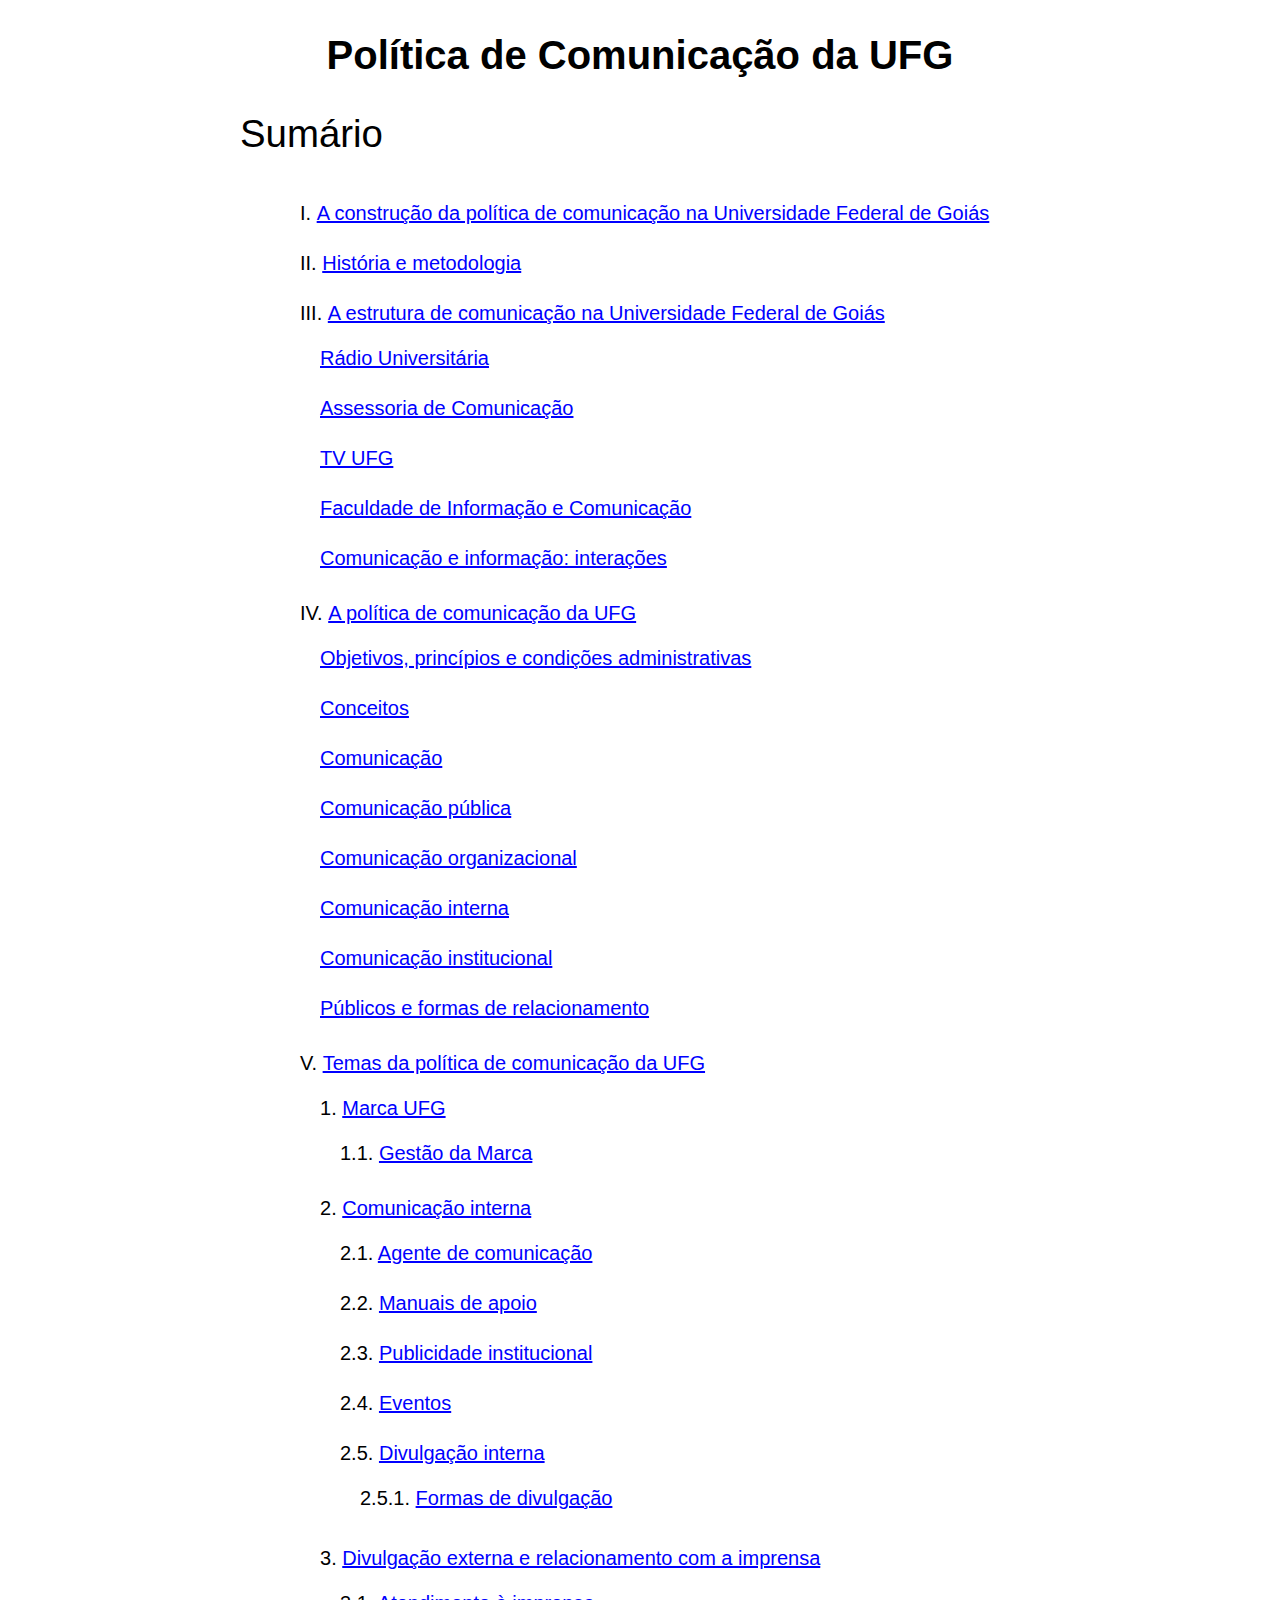
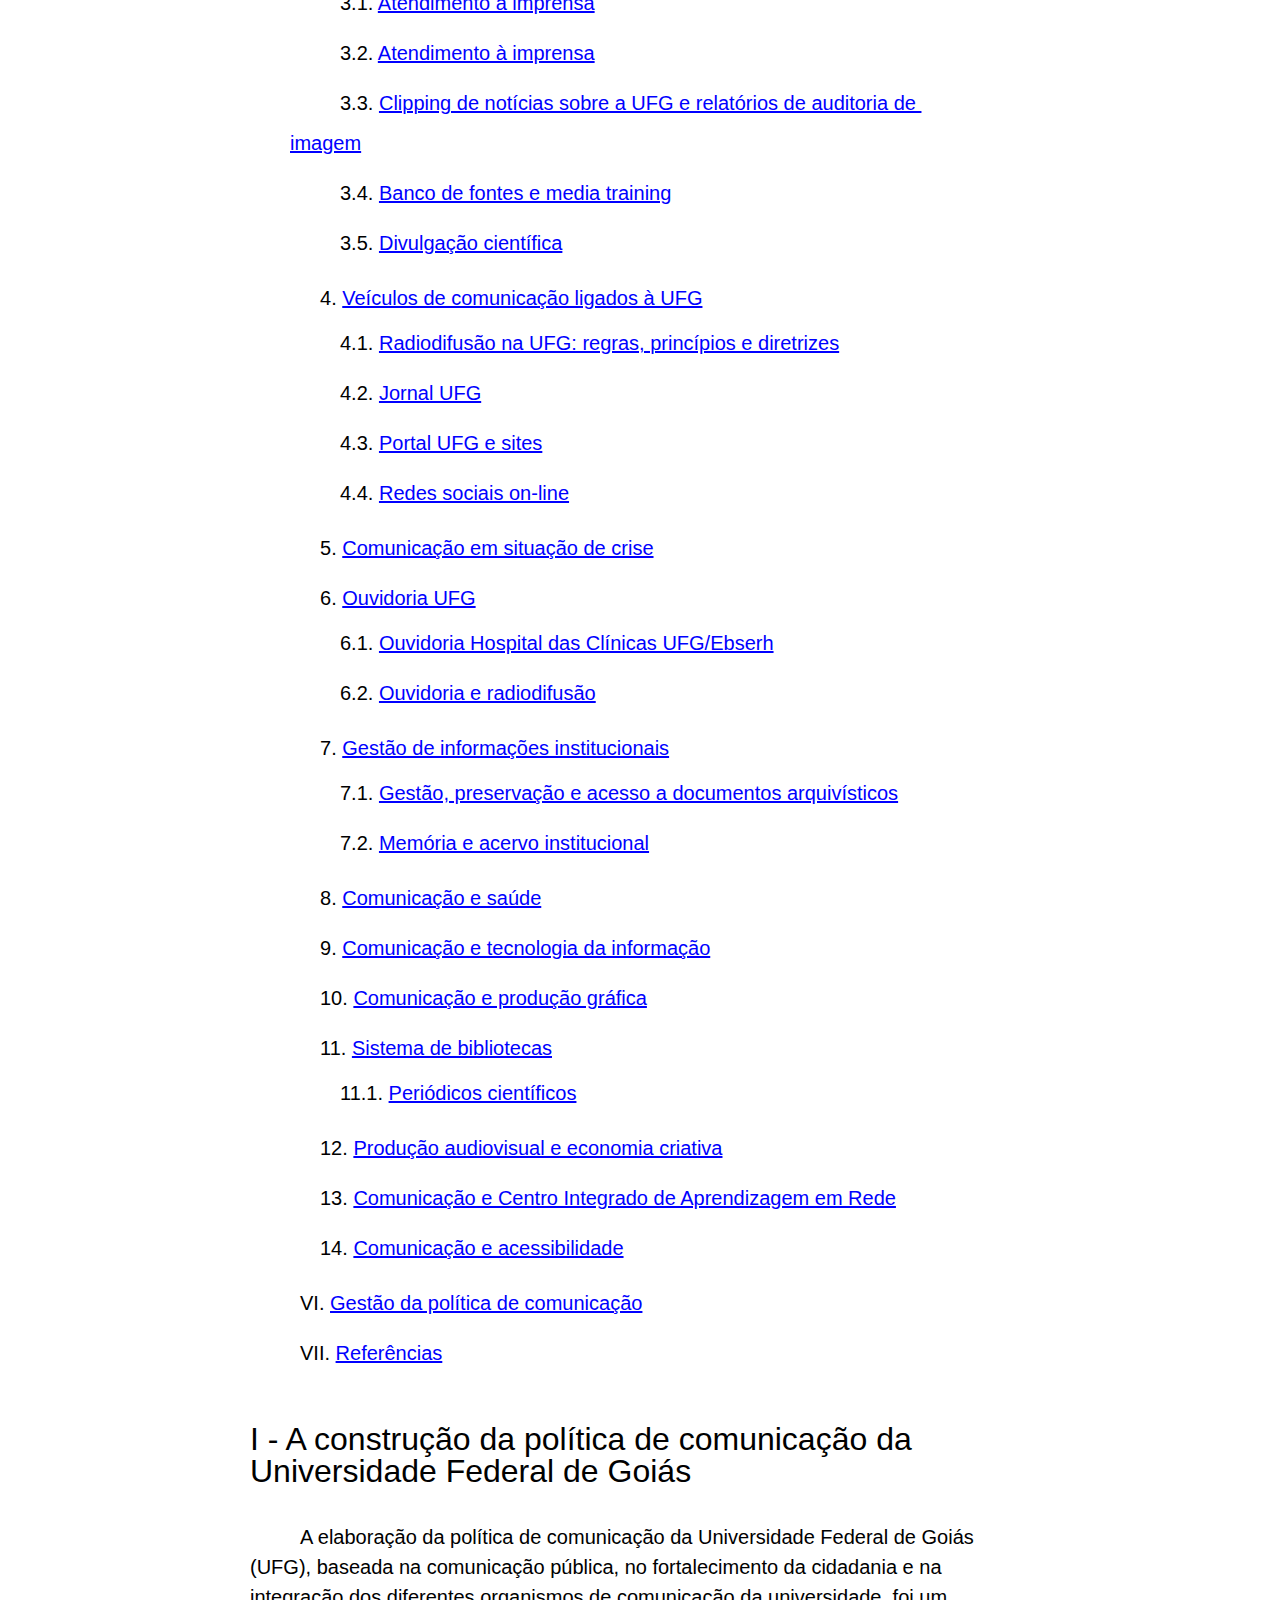
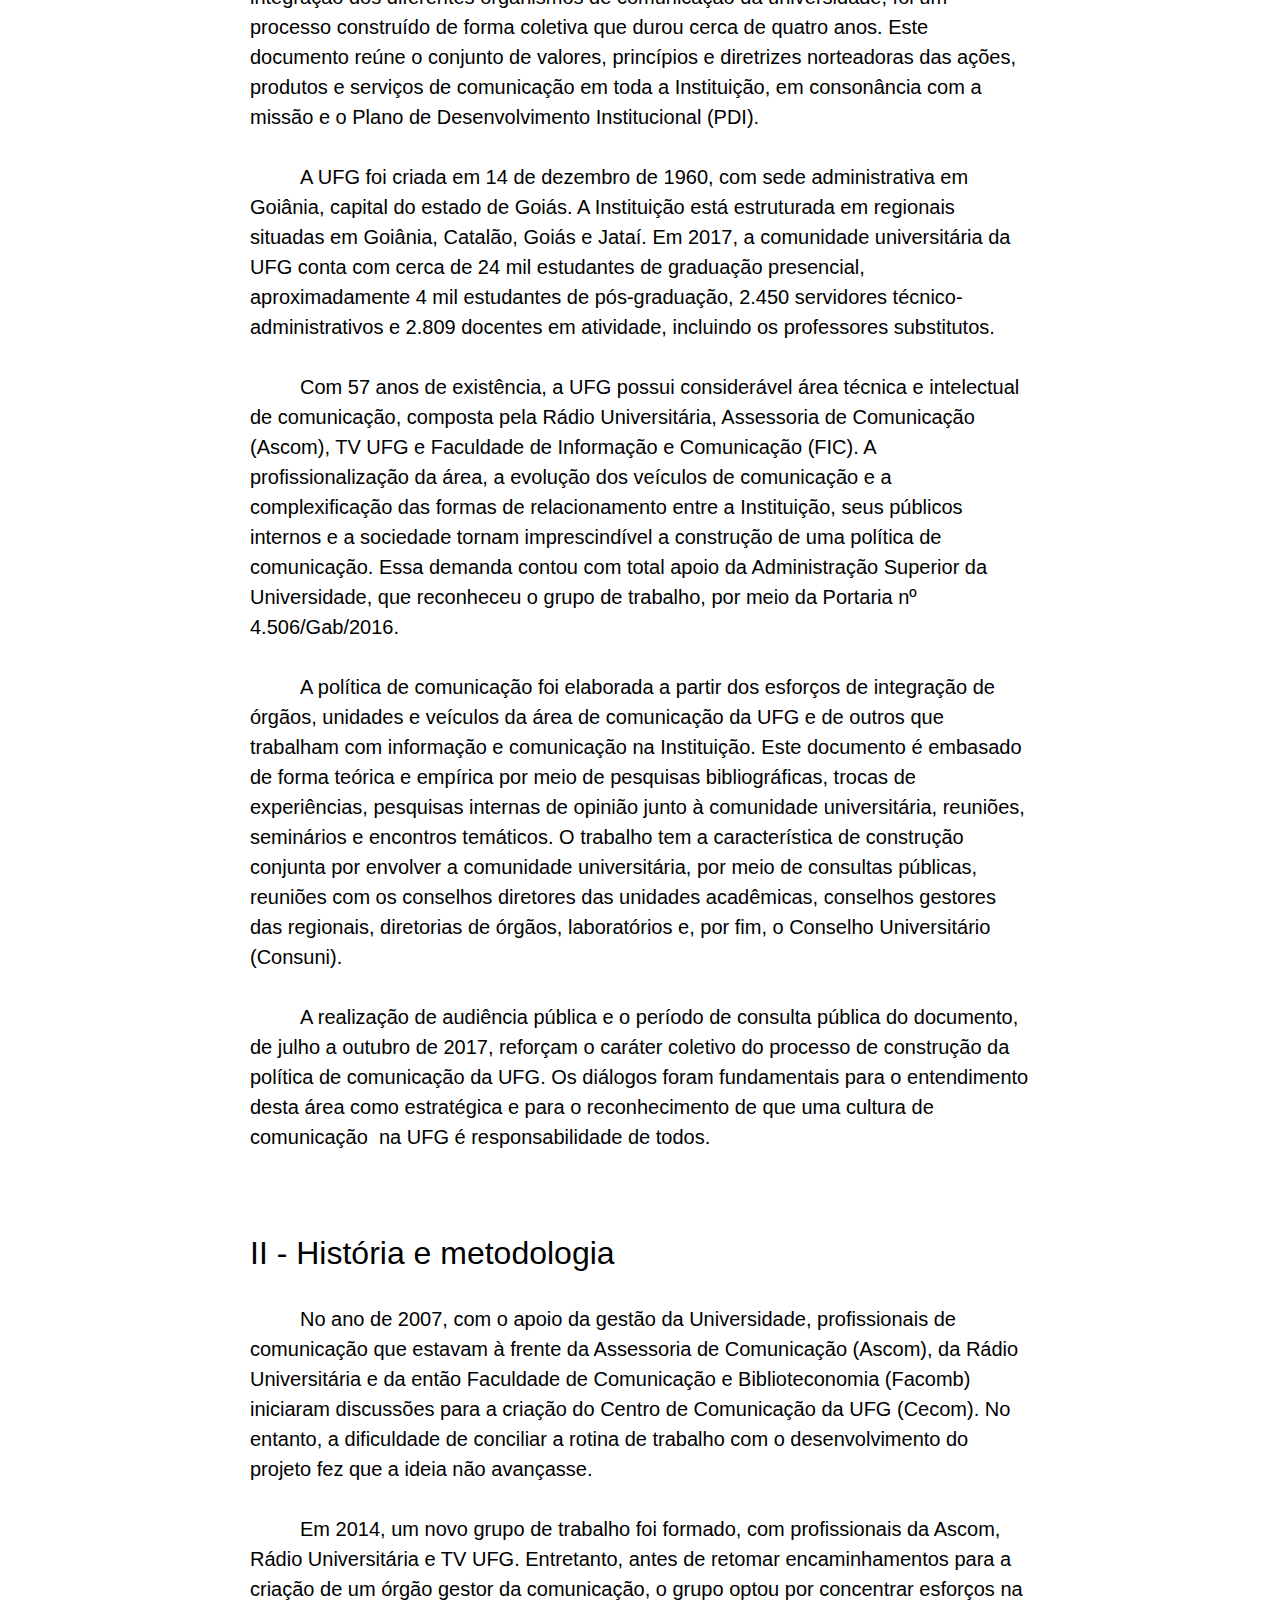
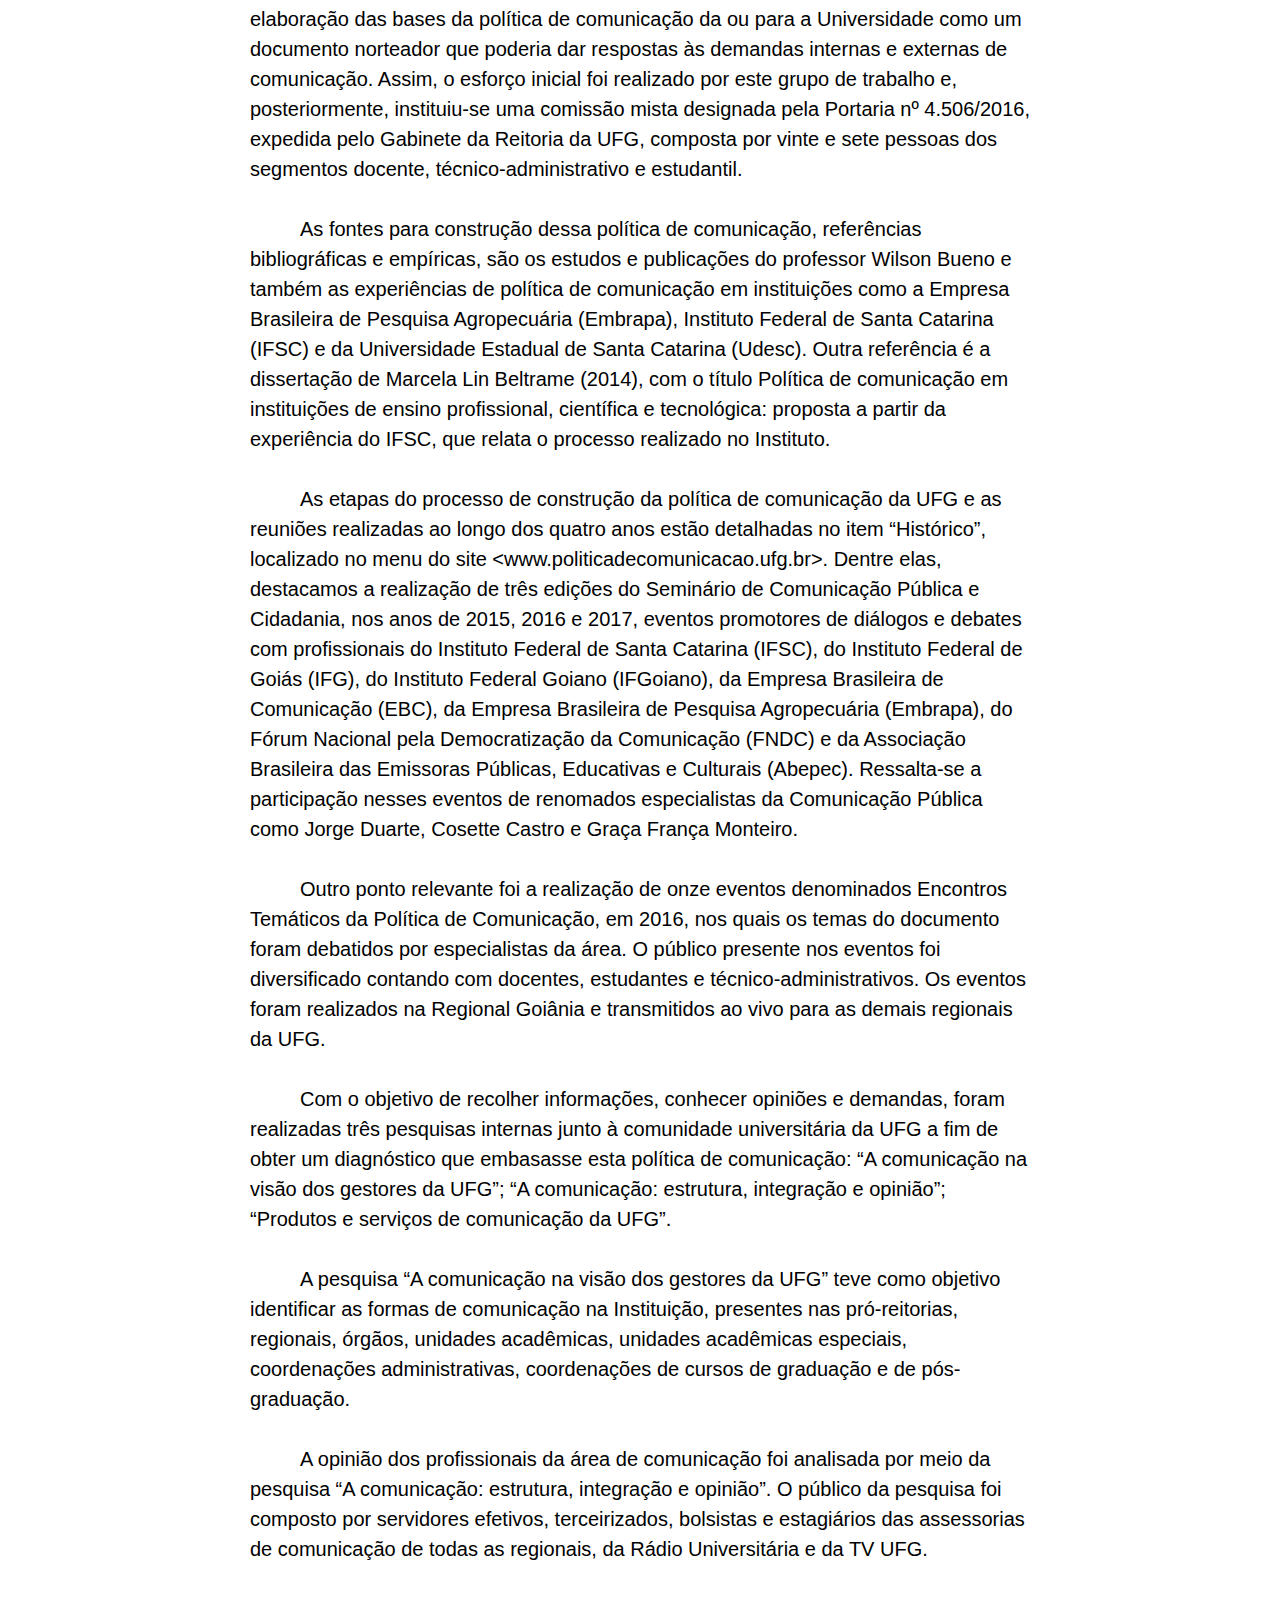
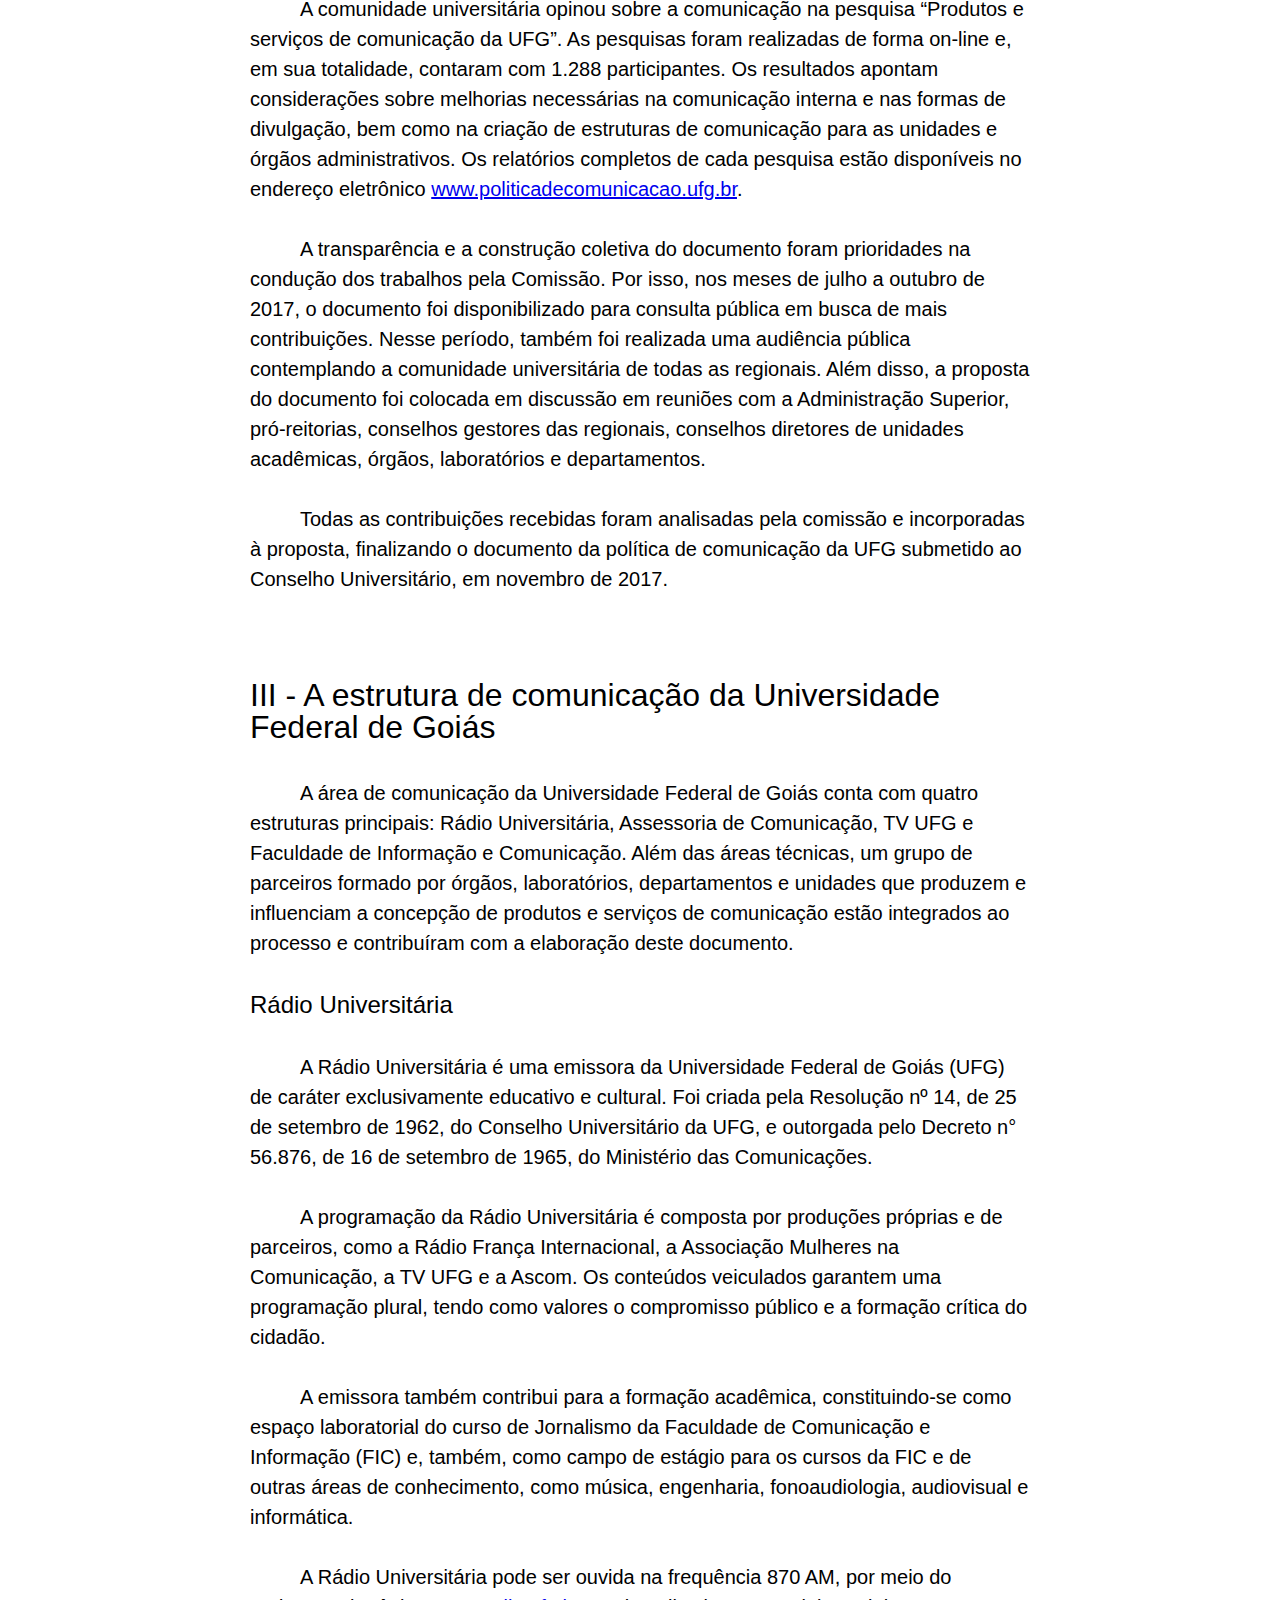
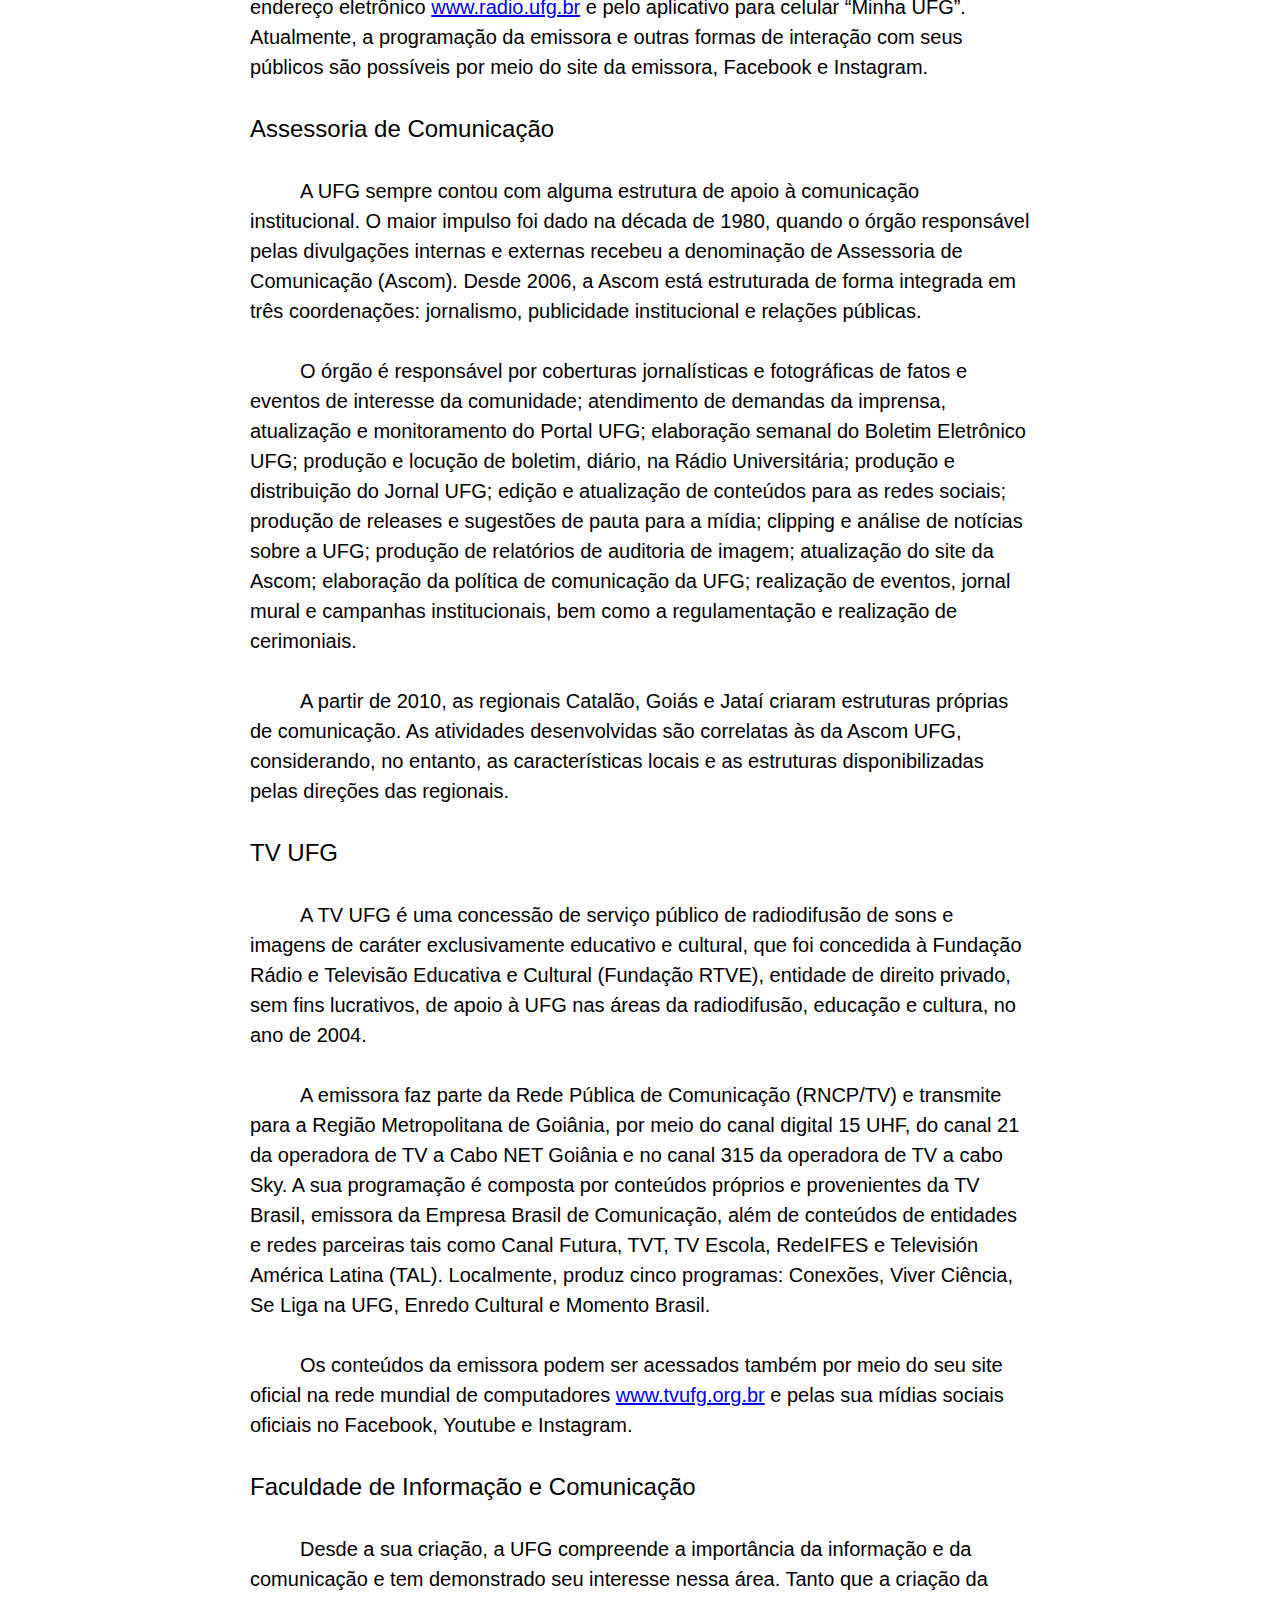
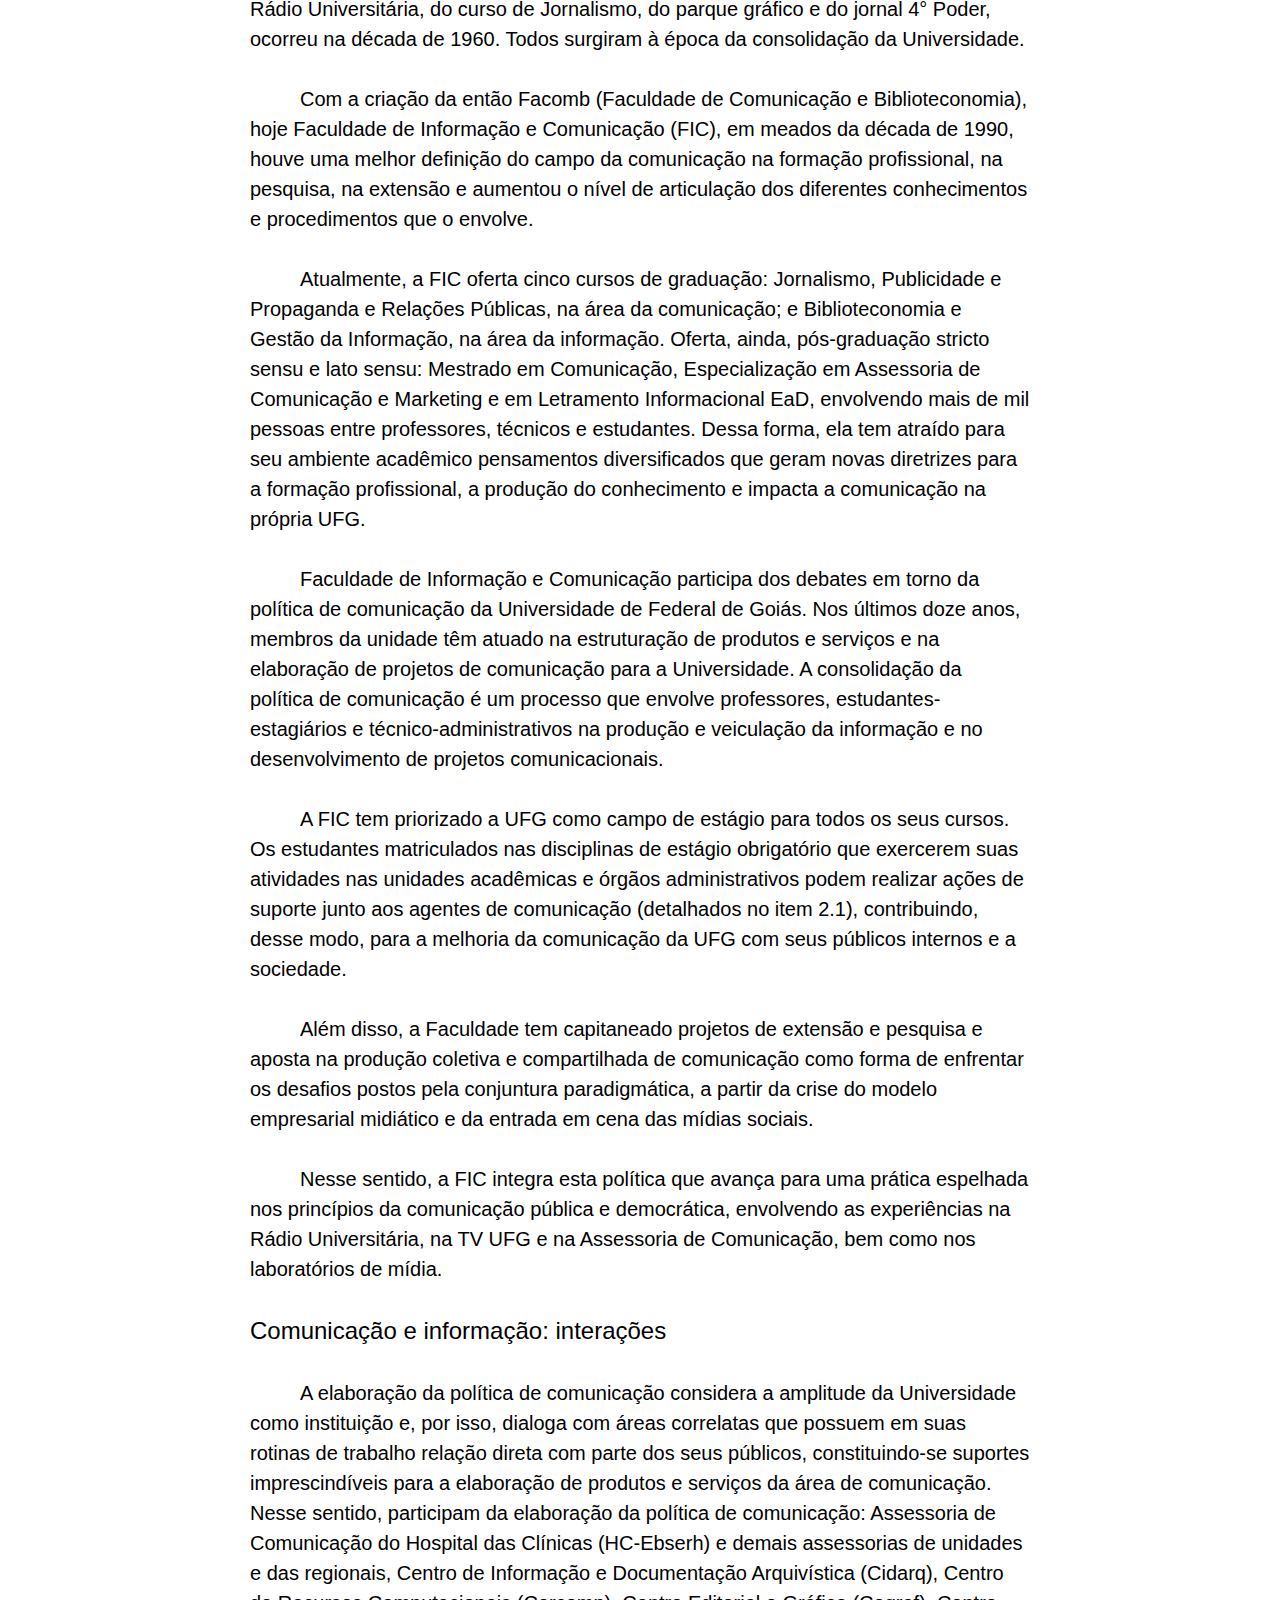
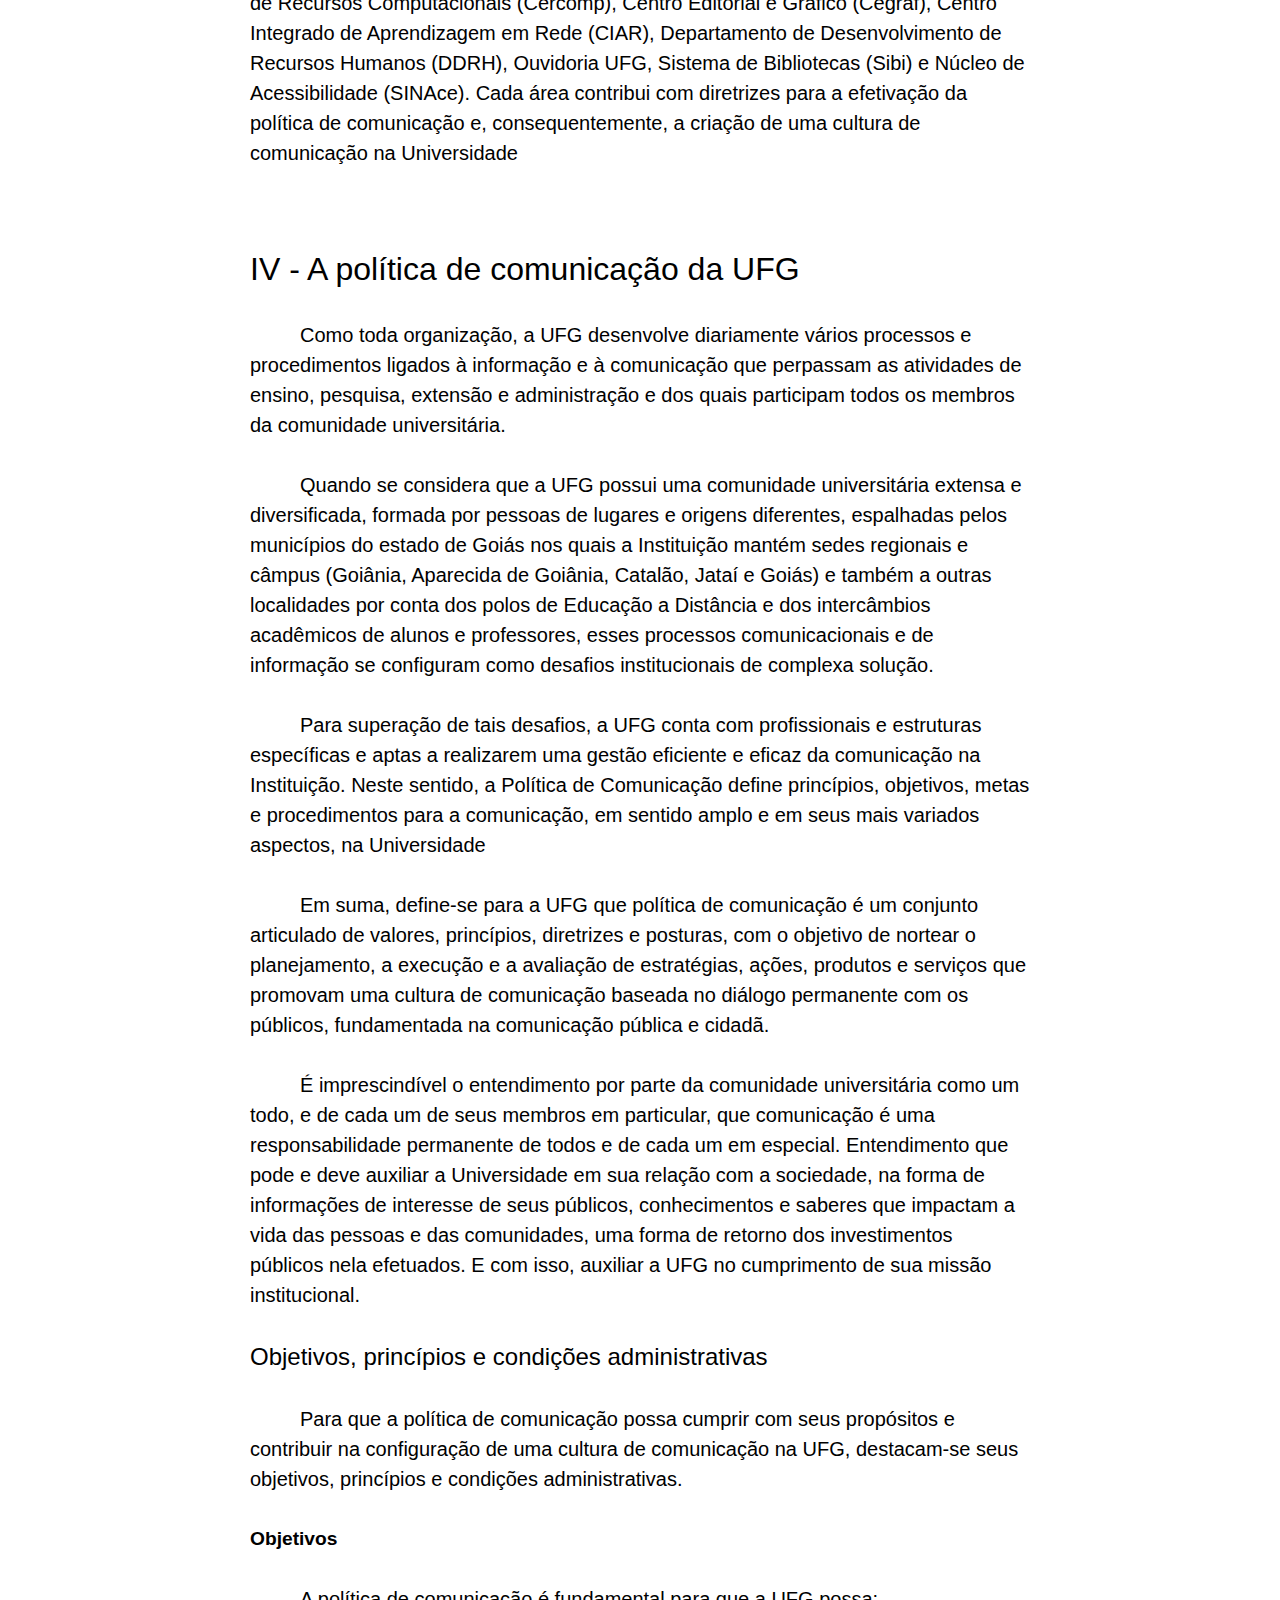
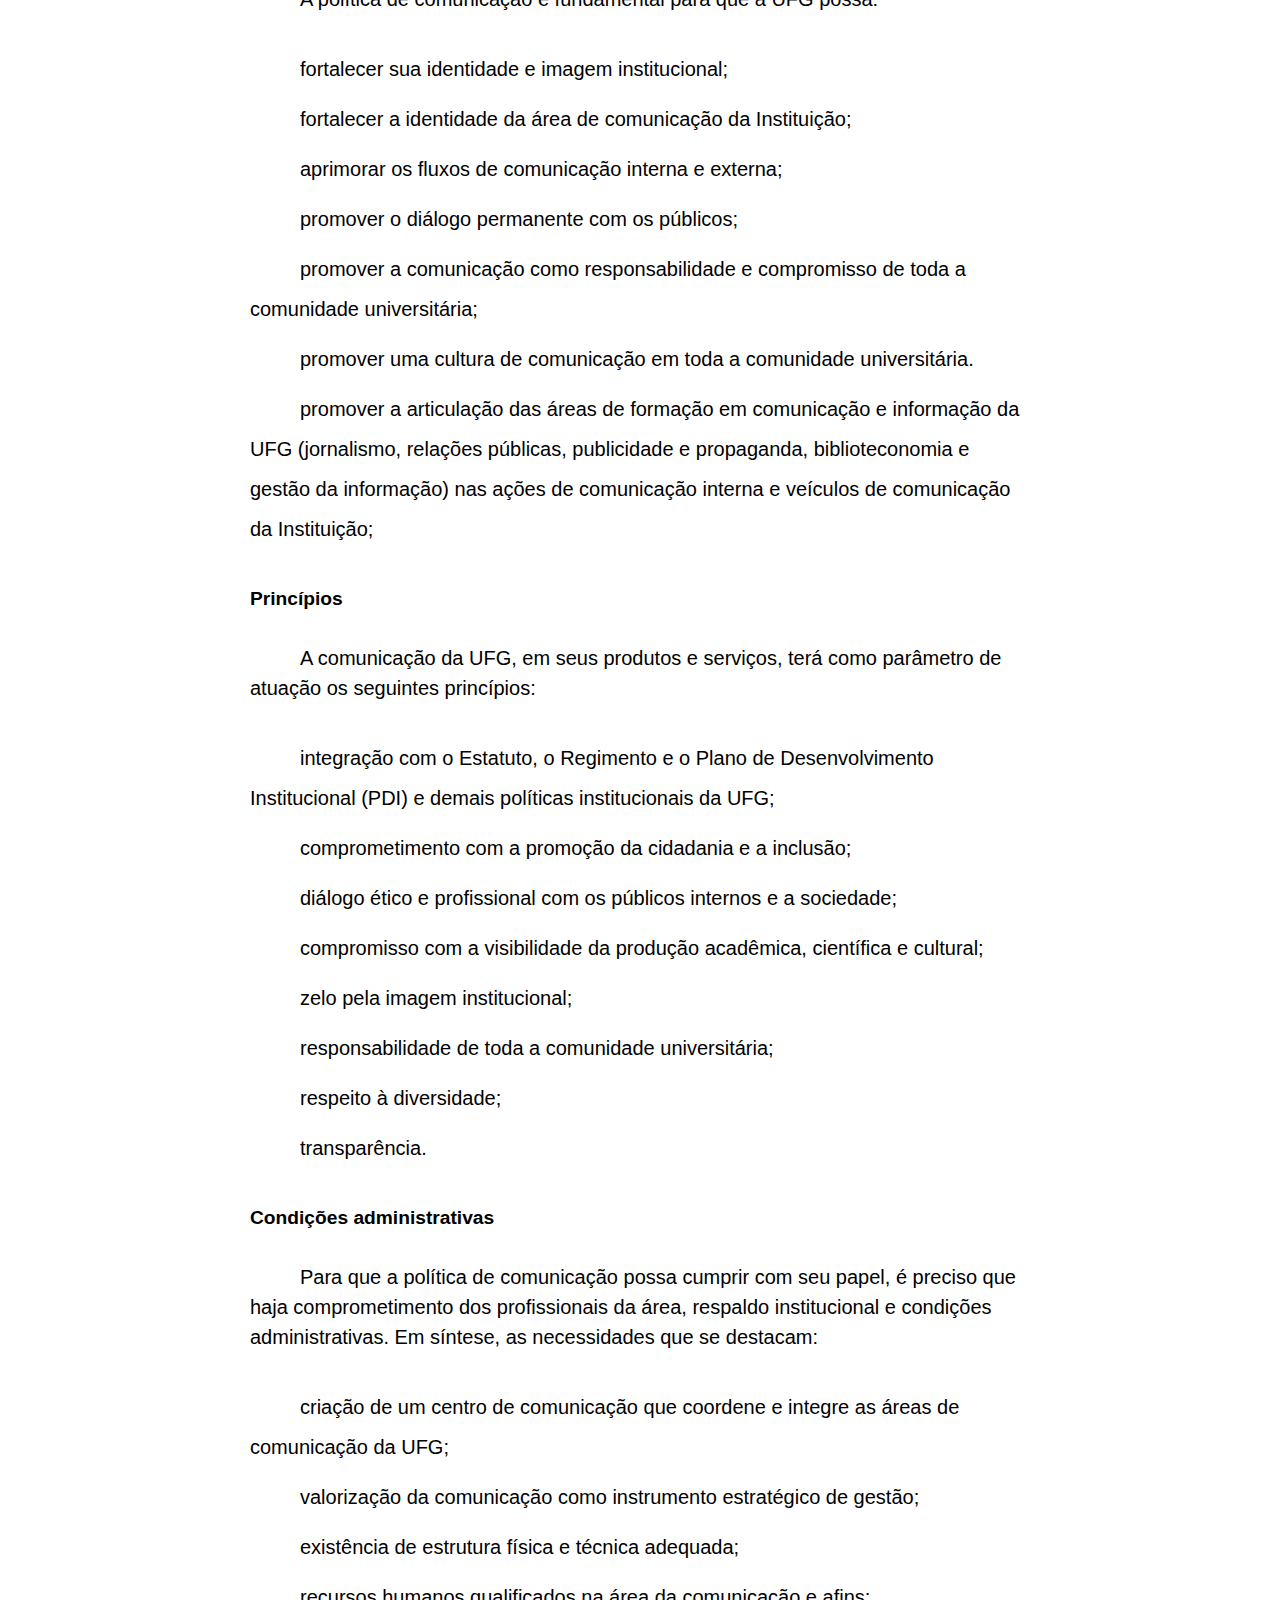
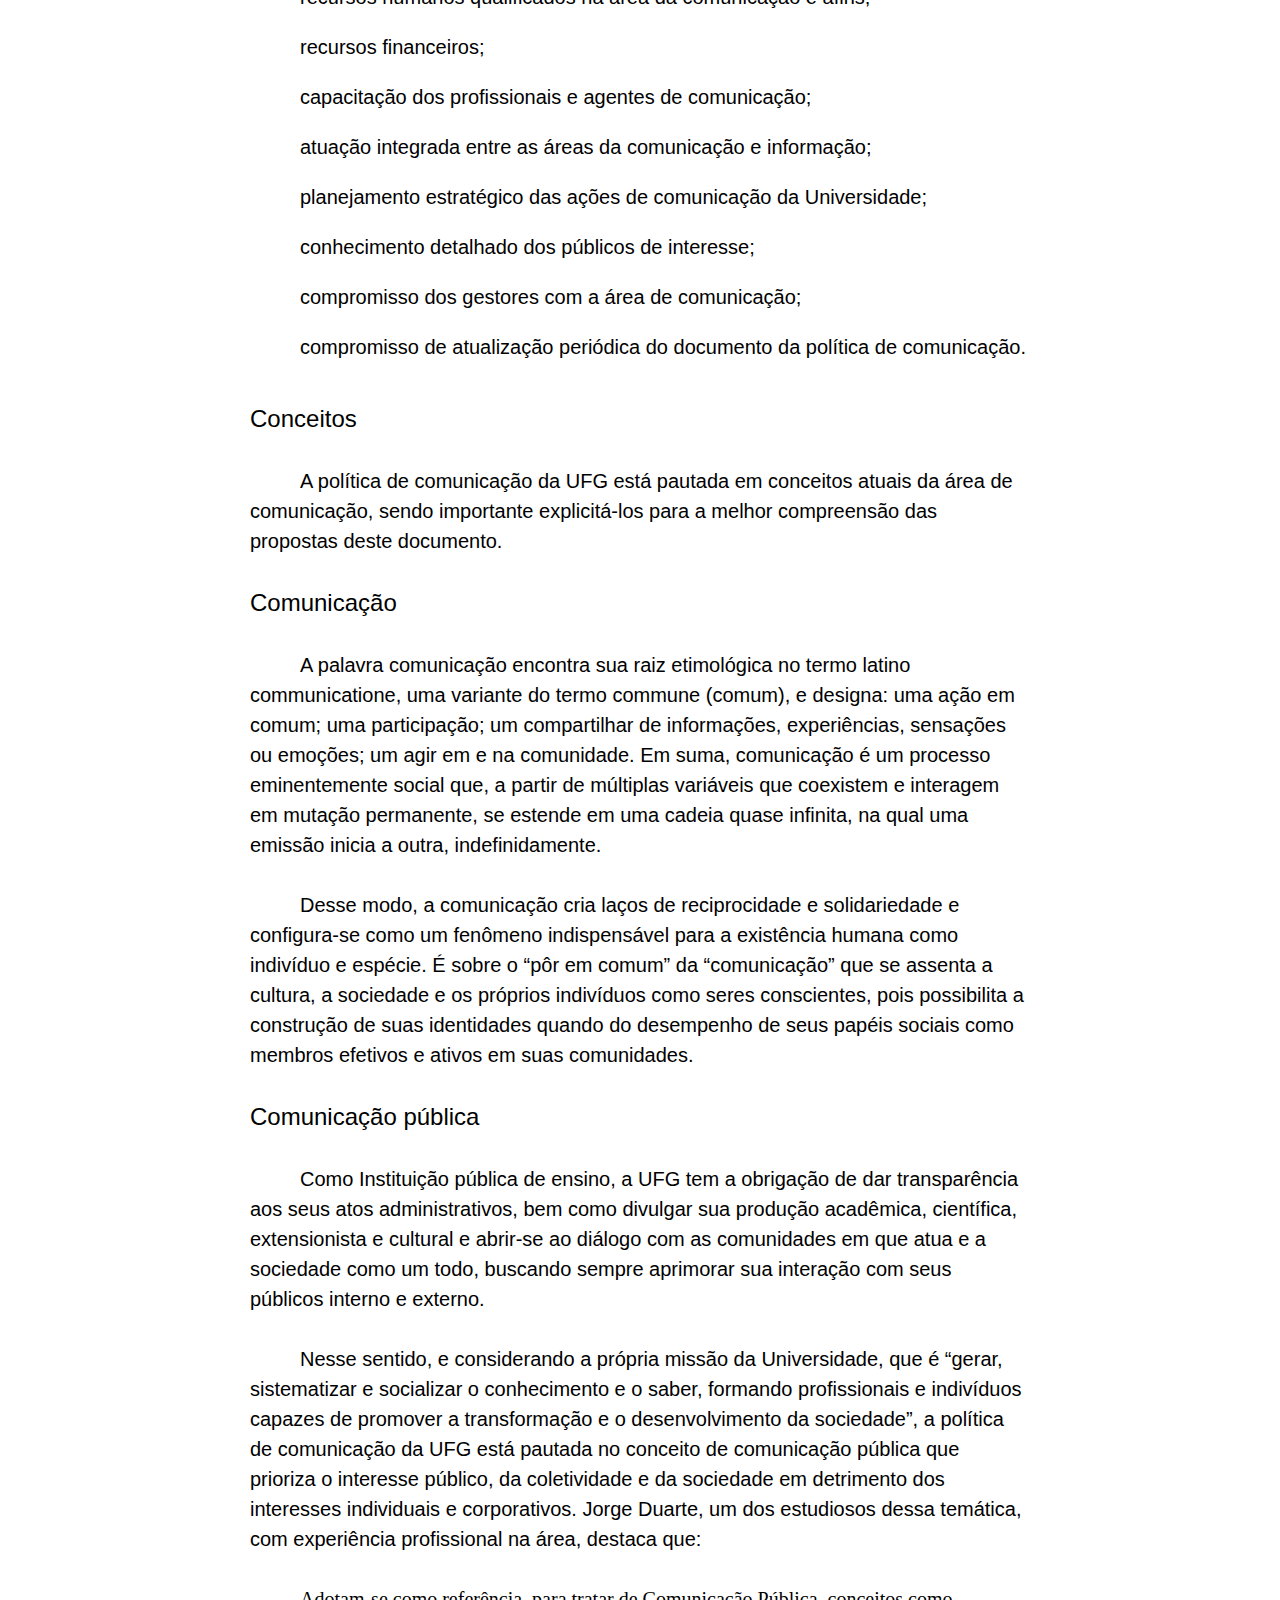
==== commit 1ce5156e: "Adicionado role=grid para a navegação por setas no leitor de telas do Ubuntu" ====
--- a/Acessibility/document-model/index.html
+++ b/Acessibility/document-model/index.html
@@ -125,15 +125,15 @@
 
   <!-- FIM DO SUMÁRIO -->
 
-  <article class="container">
+  <article class="container" role="grid">
 
     <section class="focusable-section" tabindex="0">
 
-      <h2 class="focusable-child">
+      <h2 class="focusable-child" role="gridcell">
         I​ ​-​ ​A​ ​construção​ ​da​ ​política​ ​de​ ​comunicação​ ​da​ ​Universidade​ ​Federal​ ​de​ ​Goiás
       </h2>
 
-      <p class="focusable-child">
+      <p class="focusable-child" role="gridcell">
         A elaboração da política de comunicação da Universidade Federal de Goiás
         (UFG), baseada na comunicação pública, no fortalecimento da cidadania e na integração
         dos diferentes organismos de comunicação da universidade, foi um processo construído
@@ -142,7 +142,7 @@
         comunicação em toda a Instituição, em consonância com a missão e o Plano de
         Desenvolvimento​ ​Institucional​ ​(PDI).
       </p>
-      <p class="focusable-child">
+      <p class="focusable-child" role="gridcell">
         A UFG foi criada em 14 de dezembro de 1960, com sede administrativa em
         Goiânia, capital do estado de Goiás. A Instituição está estruturada em regionais situadas
         em Goiânia, Catalão, Goiás e Jataí. Em 2017, a comunidade universitária da UFG conta
@@ -150,7 +150,7 @@
         estudantes de pós-graduação, 2.450 servidores técnico-administrativos e 2.809 docentes
         em​ ​atividade,​ ​incluindo​ ​os​ ​professores​ ​substitutos.
       </p>
-      <p class="focusable-child">
+      <p class="focusable-child" role="gridcell">
         Com 57 anos de existência, a UFG possui considerável área técnica e intelectual
         de comunicação, composta pela Rádio Universitária, Assessoria de Comunicação
         (Ascom), TV UFG e Faculdade de Informação e Comunicação (FIC). A
@@ -160,7 +160,7 @@
         contou com total apoio da Administração Superior da Universidade, que reconheceu o
         grupo​ ​de​ ​trabalho,​ ​por​ ​meio​ ​da​ ​Portaria​ ​nº​ ​4.506/Gab/2016.
       </p>
-      <p class="focusable-child">
+      <p class="focusable-child" role="gridcell">
         A política de comunicação foi elaborada a partir dos esforços de integração de
         órgãos, unidades e veículos da área de comunicação da UFG e de outros que trabalham
         com informação e comunicação na Instituição. Este documento é embasado de forma
@@ -171,7 +171,7 @@
         conselhos diretores das unidades acadêmicas, conselhos gestores das regionais,
         diretorias​ ​de​ ​órgãos,​ ​laboratórios​ ​e,​ ​por​ ​fim,​ ​o​ ​Conselho​ ​Universitário​ ​(Consuni).
       </p>
-      <p class="focusable-child">
+      <p class="focusable-child" role="gridcell">
         A realização de audiência pública e o período de consulta pública do documento,
         de julho a outubro de 2017, reforçam o caráter coletivo do processo de construção da
         política de comunicação da UFG. Os diálogos foram fundamentais para o entendimento
@@ -184,11 +184,11 @@
 
     <section class="focusable-section" tabindex="0">
 
-      <h2 class="focusable-child">
+      <h2 class="focusable-child" role="gridcell">
         II​ ​-​ ​História​ ​e​ ​metodologia
       </h2>
 
-      <p class="focusable-child">
+      <p class="focusable-child" role="gridcell">
         No ano de 2007, com o apoio da gestão da Universidade, profissionais de
         comunicação que estavam à frente da Assessoria de Comunicação (Ascom), da Rádio
         Universitária e da então Faculdade de Comunicação e Biblioteconomia (Facomb)
@@ -196,7 +196,7 @@
         entanto, a dificuldade de conciliar a rotina de trabalho com o desenvolvimento do
         projeto​ ​fez​ ​que​ ​a​ ​ideia​ ​não​ ​avançasse.
       </p>
-      <p class="focusable-child">
+      <p class="focusable-child" role="gridcell">
         Em 2014, um novo grupo de trabalho foi formado, com profissionais da Ascom,
         Rádio Universitária e TV UFG. Entretanto, antes de retomar encaminhamentos para a
         criação de um órgão gestor da comunicação, o grupo optou por concentrar esforços na
@@ -207,7 +207,7 @@
         expedida pelo Gabinete da Reitoria da UFG, composta por vinte e sete pessoas dos
         segmentos​ ​docente,​ ​técnico-administrativo​ ​e​ ​estudantil.
       </p>
-      <p class="focusable-child">
+      <p class="focusable-child" role="gridcell">
         As fontes para construção dessa política de comunicação, referências
         bibliográficas e empíricas, são os estudos e publicações do professor Wilson Bueno e
         também as experiências de política de comunicação em instituições como a Empresa
@@ -217,7 +217,7 @@
         instituições de ensino profissional, científica e tecnológica: proposta a partir da
         experiência​ ​do​ ​IFSC​,​ ​que​ ​relata​ ​o​ ​processo​ ​realizado​ ​no​ ​Instituto.
       </p>
-      <p class="focusable-child">
+      <p class="focusable-child" role="gridcell">
         As etapas do processo de construção da política de comunicação da UFG e as
         reuniões realizadas ao longo dos quatro anos estão detalhadas no item “Histórico”,
         localizado no menu do ​site <​www.politicadecomunicacao.ufg.br​>. Dentre elas,
@@ -231,7 +231,7 @@
         participação nesses eventos de renomados especialistas da Comunicação Pública como
         Jorge​ ​Duarte,​ ​Cosette​ ​Castro​ ​e​ ​Graça​ ​França​ ​Monteiro.
       </p>
-      <p class="focusable-child">
+      <p class="focusable-child" role="gridcell">
         Outro ponto relevante foi a realização de onze eventos denominados Encontros
         Temáticos da Política de Comunicação, em 2016, nos quais os temas do documento
         foram debatidos por especialistas da área. O público presente nos eventos foi
@@ -239,26 +239,26 @@
         foram realizados na Regional Goiânia e transmitidos ao vivo para as demais regionais
         da​ ​UFG.
       </p>
-      <p class="focusable-child">
+      <p class="focusable-child" role="gridcell">
         Com o objetivo de recolher informações, conhecer opiniões e demandas, foram
         realizadas três pesquisas internas junto à comunidade universitária da UFG a fim de
         obter um diagnóstico que embasasse esta política de comunicação: “A comunicação na
         visão dos gestores da UFG”; “A comunicação: estrutura, integração e opinião”;
         “Produtos​ ​e​ ​serviços​ ​de​ ​comunicação​ ​da​ ​UFG”.
       </p>
-      <p class="focusable-child">
+      <p class="focusable-child" role="gridcell">
         A pesquisa “A comunicação na visão dos gestores da UFG” teve como objetivo
         identificar as formas de comunicação na Instituição, presentes nas pró-reitorias,
         regionais, órgãos, unidades acadêmicas, unidades acadêmicas especiais, coordenações
         administrativas,​ ​coordenações​ ​de​ ​cursos​ ​de​ ​graduação​ ​e​ ​de​ ​pós-graduação.
       </p>
-      <p class="focusable-child">
+      <p class="focusable-child" role="gridcell">
         A opinião dos profissionais da área de comunicação foi analisada por meio da
         pesquisa “A comunicação: estrutura, integração e opinião”. O público da pesquisa foi
         composto por servidores efetivos, terceirizados, bolsistas e estagiários das assessorias de
         comunicação​ ​de​ ​todas​ ​as​ ​regionais,​ ​da​ ​Rádio​ ​Universitária​ ​e​ ​da​ ​TV​ ​UFG.
       </p>
-      <p class="focusable-child">
+      <p class="focusable-child" role="gridcell">
         A comunidade universitária opinou sobre a comunicação na pesquisa “Produtos
         e serviços de comunicação da UFG”. As pesquisas foram realizadas de forma ​on-line e,
         em sua totalidade, contaram com 1.288 participantes. Os resultados apontam
@@ -267,7 +267,7 @@
         órgãos administrativos. Os relatórios completos de cada pesquisa estão disponíveis no
         endereço​ ​eletrônico​ ​<a href="​www.politicadecomunicacao.ufg.br">​www.politicadecomunicacao.ufg.br</a>​.
       </p>
-      <p class="focusable-child">
+      <p class="focusable-child" role="gridcell">
         A transparência e a construção coletiva do documento foram prioridades na
         condução dos trabalhos pela Comissão. Por isso, nos meses de julho a outubro de 2017,
         o documento foi disponibilizado para consulta pública em busca de mais contribuições.
@@ -277,7 +277,7 @@
         conselhos gestores das regionais, conselhos diretores de unidades acadêmicas, órgãos,
         laboratórios​ ​e​ ​departamentos.
       </p>
-      <p class="focusable-child">
+      <p class="focusable-child" role="gridcell">
         Todas as contribuições recebidas foram analisadas pela comissão e incorporadas
         à proposta, finalizando o documento da política de comunicação da UFG submetido ao
         Conselho​ ​Universitário,​ ​em​ ​novembro​ ​de​ ​2017.
@@ -288,9 +288,9 @@
   
     <section class="focusable-section" tabindex="0">
 
-      <h2 class="focusable-child">III​ ​-​ ​A​ ​estrutura​ ​de​ ​comunicação​ ​da​ ​Universidade​ ​Federal​ ​de​ ​Goiás</h2>
+      <h2 class="focusable-child" role="gridcell">III​ ​-​ ​A​ ​estrutura​ ​de​ ​comunicação​ ​da​ ​Universidade​ ​Federal​ ​de​ ​Goiás</h2>
       
-      <p class="focusable-child">
+      <p class="focusable-child" role="gridcell">
         A área de comunicação da Universidade Federal de Goiás conta com quatro
         estruturas principais: Rádio Universitária, Assessoria de Comunicação, TV UFG e
         Faculdade de Informação e Comunicação. Além das áreas técnicas, um grupo de
@@ -299,43 +299,43 @@
         processo​ ​e​ ​contribuíram​ ​com​ ​a​ ​elaboração​ ​deste​ ​documento.
       </p>
 
-      <h3 class="focusable-child">Rádio​ ​Universitária</h3>
-
-      <p class="focusable-child">
+      <h3 class="focusable-child" role="gridcell">Rádio​ ​Universitária</h3>
+
+      <p class="focusable-child" role="gridcell">
         A Rádio Universitária é uma emissora da Universidade Federal de Goiás (UFG)
         de caráter exclusivamente educativo e cultural. Foi criada pela Resolução nº 14, de 25
         de setembro de 1962, do Conselho Universitário da UFG, e outorgada pelo Decreto n°
         56.876,​ ​de​ ​16​ ​de​ ​setembro​ ​de​ ​1965,​ ​do​ ​Ministério​ ​das​ ​Comunicações.
       </p>
-      <p class="focusable-child">
+      <p class="focusable-child" role="gridcell">
         A programação da Rádio Universitária é composta por produções próprias e de
         parceiros, como a Rádio França Internacional, a Associação Mulheres na Comunicação,
         a TV UFG e a Ascom. Os conteúdos veiculados garantem uma programação plural,
         tendo​ ​como​ ​valores​ ​o​ ​compromisso​ ​público​ ​e​ ​a​ ​formação​ ​crítica​ ​do​ ​cidadão.
       </p>
-      <p class="focusable-child">
+      <p class="focusable-child" role="gridcell">
         A emissora também contribui para a formação acadêmica, constituindo-se como
         espaço laboratorial do curso de Jornalismo da Faculdade de Comunicação e Informação
         (FIC) e, também, como campo de estágio para os cursos da FIC e de outras áreas de
         conhecimento,​ ​como​ ​música,​ ​engenharia,​ ​fonoaudiologia,​ ​audiovisual​ ​e​ ​informática.
       </p>
-      <p class="focusable-child">
+      <p class="focusable-child" role="gridcell">
         A Rádio Universitária pode ser ouvida na frequência 870 AM, por meio do
         endereço eletrônico <a href="​www.radio.ufg.br">​www.radio.ufg.br</a> e pelo aplicativo para celular “Minha UFG”.
         Atualmente, a programação da emissora e outras formas de interação com seus públicos
         são​ ​possíveis​ ​por​ ​meio​ ​do​ ​site​ ​da​ ​emissora,​ ​Facebook​ ​e​ ​Instagram.
       </p>
 
-      <h3 class="focusable-child">Assessoria​ ​de​ ​Comunicação</h3>
-
-      <p class="focusable-child">
+      <h3 class="focusable-child" role="gridcell">Assessoria​ ​de​ ​Comunicação</h3>
+
+      <p class="focusable-child" role="gridcell">
         A UFG sempre contou com alguma estrutura de apoio à comunicação
         institucional. O maior impulso foi dado na década de 1980, quando o órgão responsável
         pelas divulgações internas e externas recebeu a denominação de Assessoria de
         Comunicação (Ascom). Desde 2006, a Ascom está estruturada de forma integrada em
         três​ ​coordenações:​ ​jornalismo,​ ​publicidade​ ​institucional​ ​e​ ​relações​ ​públicas.
       </p>
-      <p class="focusable-child">
+      <p class="focusable-child" role="gridcell">
         O órgão é responsável por coberturas jornalísticas e fotográficas de fatos e
         eventos de interesse da comunidade; atendimento de demandas da imprensa, atualização
         e monitoramento do Portal UFG; elaboração semanal do <i>​Boletim Eletrônico UFG</i>​;
@@ -346,23 +346,23 @@
         elaboração da política de comunicação da UFG; realização de eventos, jornal mural e
         campanhas​ ​institucionais,​ ​bem​ ​como​ ​a​ ​regulamentação​ ​e​ ​realização​ ​de​ ​cerimoniais.
       </p>
-      <p class="focusable-child">
+      <p class="focusable-child" role="gridcell">
         A partir de 2010, as regionais Catalão, Goiás e Jataí criaram estruturas próprias
         de comunicação. As atividades desenvolvidas são correlatas às da Ascom UFG,
         considerando, no entanto, as características locais e as estruturas disponibilizadas pelas
         direções​ ​das​ ​regionais.
       </p>
 
-      <h3 class="focusable-child">TV​ ​UFG</h3>
-
-      <p class="focusable-child">
+      <h3 class="focusable-child" role="gridcell">TV​ ​UFG</h3>
+
+      <p class="focusable-child" role="gridcell">
         A TV UFG é uma concessão de serviço público de radiodifusão de sons e
         imagens de caráter exclusivamente educativo e cultural, que foi concedida à Fundação
         Rádio e Televisão Educativa e Cultural (Fundação RTVE), entidade de direito privado,
         sem fins lucrativos, de apoio à UFG nas áreas da radiodifusão, educação e cultura, no
         ano​ ​de​ ​2004.
       </p>
-      <p class="focusable-child">
+      <p class="focusable-child" role="gridcell">
         A emissora faz parte da Rede Pública de Comunicação (RNCP/TV) e transmite
         para a Região Metropolitana de Goiânia, por meio do canal digital 15 UHF, do canal 21
         da operadora de TV a Cabo NET Goiânia e no canal 315 da operadora de TV a cabo
@@ -372,28 +372,28 @@
         América Latina (TAL). Localmente, produz cinco programas: Conexões, Viver Ciência,
         Se​ ​Liga​ ​na​ ​UFG,​ ​Enredo​ ​Cultural​ ​e​ ​Momento​ ​Brasil.
       </p>
-      <p class="focusable-child">
+      <p class="focusable-child" role="gridcell">
         Os conteúdos da emissora podem ser acessados também por meio do seu ​site
         oficial na rede mundial de computadores <a href="www.tvufg.org.br​">www.tvufg.org.br​</a> e pelas sua mídias sociais
         oficiais​ ​no​ ​Facebook,​ ​Youtube​ ​e​ ​Instagram.
       </p>
 
-      <h3  class="focusable-child">Faculdade​ ​de​ ​Informação​ ​e​ ​Comunicação</h3>
-
-      <p class="focusable-child">
+      <h3  class="focusable-child" role="gridcell">Faculdade​ ​de​ ​Informação​ ​e​ ​Comunicação</h3>
+
+      <p class="focusable-child" role="gridcell">
         Desde a sua criação, a UFG compreende a importância da informação e da
         comunicação e tem demonstrado seu interesse nessa área. Tanto que a criação da Rádio
         Universitária, do curso de Jornalismo, do parque gráfico e do jornal <i>​4° Poder</i>​, ocorreu
         na​ ​década​ ​de​ ​1960.​ ​Todos​ ​surgiram​ ​à​ ​época​ ​da​ ​consolidação​ ​da​ ​Universidade.
       </p>
-      <p class="focusable-child">
+      <p class="focusable-child" role="gridcell">
         Com a criação da então Facomb (Faculdade de Comunicação e
         Biblioteconomia), hoje Faculdade de Informação e Comunicação (FIC), em meados da
         década de 1990, houve uma melhor definição do campo da comunicação na formação
         profissional, na pesquisa, na extensão e aumentou o nível de articulação dos diferentes
         conhecimentos​ ​e​ ​procedimentos​ ​que​ ​o​ ​envolve.
       </p>
-      <p class="focusable-child">
+      <p class="focusable-child" role="gridcell">
         Atualmente, a FIC oferta cinco cursos de graduação: Jornalismo, Publicidade e
         Propaganda e Relações Públicas, na área da comunicação; e Biblioteconomia e Gestão
         da Informação, na área da informação. Oferta, ainda, pós-graduação <i>stricto sensu</i> ​e <i>lato
@@ -403,7 +403,7 @@
         acadêmico pensamentos diversificados que geram novas diretrizes para a formação
         profissional,​ ​a​ ​produção​ ​do​ ​conhecimento​ ​e​ ​impacta​ ​a​ ​comunicação​ ​na​ ​própria​ ​UFG.
       </p>
-      <p class="focusable-child">
+      <p class="focusable-child" role="gridcell">
         Faculdade de Informação e Comunicação participa dos debates em torno da
         política de comunicação da Universidade de Federal de Goiás. Nos últimos doze anos,
         membros da unidade têm atuado na estruturação de produtos e serviços e na elaboração
@@ -412,7 +412,7 @@
         técnico-administrativos na produção e veiculação da informação e no desenvolvimento
         de​ ​projetos​ ​comunicacionais.
       </p>
-      <p class="focusable-child">
+      <p class="focusable-child" role="gridcell">
         A FIC tem priorizado a UFG como campo de estágio para todos os seus cursos.
         Os estudantes matriculados nas disciplinas de estágio obrigatório que exercerem suas
         atividades nas unidades acadêmicas e órgãos administrativos podem realizar ações de
@@ -420,22 +420,22 @@
         modo, para a melhoria da comunicação da UFG com seus públicos internos e a
         sociedade.
       </p>
-      <p class="focusable-child">
+      <p class="focusable-child" role="gridcell">
         Além disso, a Faculdade tem capitaneado projetos de extensão e pesquisa e
         aposta na produção coletiva e compartilhada de comunicação como forma de enfrentar
         os desafios postos pela conjuntura paradigmática, a partir da crise do modelo
         empresarial​ ​midiático​ ​e​ ​da​ ​entrada​ ​em​ ​cena​ ​das​ ​mídias​ ​sociais.
       </p>
-      <p class="focusable-child">
+      <p class="focusable-child" role="gridcell">
         Nesse sentido, a FIC integra esta política que avança para uma prática espelhada
         nos princípios da comunicação pública e democrática, envolvendo as experiências na
         Rádio Universitária, na TV UFG e na Assessoria de Comunicação, bem como nos
         laboratórios​ ​de​ ​mídia.
       </p>
 
-      <h3 class="focusable-child">Comunicação​ ​e​ ​informação:​ ​interações</h3>
-
-      <p class="focusable-child">
+      <h3 class="focusable-child" role="gridcell">Comunicação​ ​e​ ​informação:​ ​interações</h3>
+
+      <p class="focusable-child" role="gridcell">
         A elaboração da política de comunicação considera a amplitude da Universidade
         como instituição e, por isso, dialoga com áreas correlatas que possuem em suas rotinas
         de trabalho relação direta com parte dos seus públicos, constituindo-se suportes
@@ -456,15 +456,15 @@
 
     <section  class="focusable-section" tabindex="0">
 
-      <h2 class="focusable-child">IV​ ​-​ ​A​ ​política​ ​de​ ​comunicação​ ​da​ ​UFG</h2>
+      <h2 class="focusable-child" role="gridcell">IV​ ​-​ ​A​ ​política​ ​de​ ​comunicação​ ​da​ ​UFG</h2>
       
-      <p class="focusable-child">
+      <p class="focusable-child" role="gridcell">
         Como toda organização, a UFG desenvolve diariamente vários processos e
         procedimentos ligados à informação e à comunicação que perpassam as atividades de
         ensino, pesquisa, extensão e administração e dos quais participam todos os membros da
         comunidade​ ​universitária.
       </p>
-      <p class="focusable-child">
+      <p class="focusable-child" role="gridcell">
         Quando se considera que a UFG possui uma comunidade universitária extensa e
         diversificada, formada por pessoas de lugares e origens diferentes, espalhadas pelos
         municípios do estado de Goiás nos quais a Instituição mantém sedes regionais e câmpus
@@ -473,21 +473,21 @@
         professores, esses processos comunicacionais e de informação se configuram como
         desafios​ ​institucionais​ ​de​ ​complexa​ ​solução.
       </p>
-      <p class="focusable-child">
+      <p class="focusable-child" role="gridcell">
         Para superação de tais desafios, a UFG conta com profissionais e estruturas
         específicas e aptas a realizarem uma gestão eficiente e eficaz da comunicação na
         Instituição. Neste sentido, a Política de Comunicação define princípios, objetivos, metas
         e procedimentos para a comunicação, em sentido amplo e em seus mais variados
         aspectos,​ ​na​ ​Universidade
       </p>
-      <p class="focusable-child">
+      <p class="focusable-child" role="gridcell">
         Em suma, define-se para a UFG que política de comunicação é um conjunto
         articulado de valores, princípios, diretrizes e posturas, com o objetivo de nortear o
         planejamento, a execução e a avaliação de estratégias, ações, produtos e serviços que
         promovam uma cultura de comunicação baseada no diálogo permanente com os
         públicos,​ ​fundamentada​ ​na​ ​comunicação​ ​pública​ ​e​ ​cidadã.
       </p>
-      <p class="focusable-child">
+      <p class="focusable-child" role="gridcell">
         É imprescindível o entendimento por parte da comunidade universitária como
         um todo, e de cada um de seus membros em particular, que comunicação é uma
         responsabilidade permanente de todos e de cada um em especial. Entendimento que
@@ -497,21 +497,21 @@
         nela​ ​efetuados.​ ​E​ ​com​ ​isso,​ ​auxiliar​ ​a​ ​UFG​ ​no​ ​cumprimento​ ​de​ ​sua​ ​missão​ ​institucional​.
       </p>
 
-      <h3 class="focusable-child">Objetivos,​ ​princípios​ ​e​ ​condições​ ​administrativas</h3>
-
-      <p class="focusable-child">
+      <h3 class="focusable-child" role="gridcell">Objetivos,​ ​princípios​ ​e​ ​condições​ ​administrativas</h3>
+
+      <p class="focusable-child" role="gridcell">
         Para que a política de comunicação possa cumprir com seus propósitos e
         contribuir na configuração de uma cultura de comunicação na UFG, destacam-se seus
         objetivos,​ ​princípios​ ​e​ ​condições​ ​administrativas.
       </p>
 
-      <h4  class="focusable-child"> Objetivos </h4>
+      <h4  class="focusable-child" role="gridcell"> Objetivos </h4>
       
-      <p class="focusable-child">
+      <p class="focusable-child" role="gridcell">
         A​ ​política​ ​de​ ​comunicação​ ​é​ ​fundamental​ ​para​ ​que​ ​a​ ​UFG​ ​possa:
       </p>
 
-      <ul class="focusable-child">
+      <ul class="focusable-child" role="gridcell">
         <li>
           fortalecer​ ​sua​ ​identidade​ ​e​ ​imagem​ ​institucional;
         </li>
@@ -540,14 +540,14 @@
         </li>
       </ul>
 
-      <h4 class="focusable-child">Princípios</h4>
-
-      <p class="focusable-child">
+      <h4 class="focusable-child" role="gridcell">Princípios</h4>
+
+      <p class="focusable-child" role="gridcell">
         A comunicação da UFG, em seus produtos e serviços, terá como parâmetro de
         atuação​ ​os​ ​seguintes​ ​princípios:
       </p>
 
-      <ul class="focusable-child">
+      <ul class="focusable-child" role="gridcell">
         <li>
           integração com o Estatuto, o Regimento e o Plano de Desenvolvimento
           Institucional​ ​(PDI)​ ​e​ ​demais​ ​políticas​ ​institucionais​ ​da​ ​UFG;
@@ -575,15 +575,15 @@
         </li>
       </ul>
 
-      <h4 class="focusable-child">Condições​ ​administrativas</h4>
-
-      <p class="focusable-child">
+      <h4 class="focusable-child" role="gridcell">Condições​ ​administrativas</h4>
+
+      <p class="focusable-child" role="gridcell">
         Para que a política de comunicação possa cumprir com seu papel, é preciso que
         haja comprometimento dos profissionais da área, respaldo institucional e condições
         administrativas.​ ​Em​ ​síntese,​ ​as​ ​necessidades​ ​que​ ​se​ ​destacam:
       </p>
 
-      <ul class="focusable-child">
+      <ul class="focusable-child" role="gridcell">
         <li>
           criação de um centro de comunicação que coordene e integre as áreas de
           comunicação​ ​da​ ​UFG;
@@ -621,17 +621,17 @@
         </li>
       </ul>
 
-      <h3 class="focusable-child">Conceitos</h3>
-
-      <p class="focusable-child">
+      <h3 class="focusable-child" role="gridcell">Conceitos</h3>
+
+      <p class="focusable-child" role="gridcell">
         A política de comunicação da UFG está pautada em conceitos atuais da área de
         comunicação, sendo importante explicitá-los para a melhor compreensão das propostas
         deste​ ​documento.
       </p>
 
-      <h3 class="focusable-child">Comunicação</h3>
-
-      <p class="focusable-child">
+      <h3 class="focusable-child" role="gridcell">Comunicação</h3>
+
+      <p class="focusable-child" role="gridcell">
         A palavra comunicação encontra sua raiz etimológica no termo
         latino <i>​communicatione</i>​, uma variante do termo <i>​commune</i>​ (comum), e designa: uma ação
         em comum; uma participação; um compartilhar de informações, experiências, sensações
@@ -640,7 +640,7 @@
         mutação permanente, se estende em uma cadeia quase infinita, na qual uma emissão
         inicia​ ​a​ ​outra,​ ​indefinidamente.
       </p>
-      <p class="focusable-child">
+      <p class="focusable-child" role="gridcell">
         Desse modo, a comunicação cria laços de reciprocidade e solidariedade e
         configura-se como um fenômeno indispensável para a existência humana como
         indivíduo e espécie. É sobre o “pôr em comum” da “comunicação” que se assenta a
@@ -649,16 +649,16 @@
         membros​ ​efetivos​ ​e​ ​ativos​ ​em​ ​suas​ ​comunidades.
       </p>
 
-      <h3 class="focusable-child">Comunicação​ ​pública</h3>
-
-      <p class="focusable-child">
+      <h3 class="focusable-child" role="gridcell">Comunicação​ ​pública</h3>
+
+      <p class="focusable-child" role="gridcell">
         Como Instituição pública de ensino, a UFG tem a obrigação de dar
         transparência aos seus atos administrativos, bem como divulgar sua produção
         acadêmica, científica, extensionista e ​cultural e abrir-se ao diálogo com as comunidades
         em que atua e a sociedade como um todo, buscando sempre aprimorar sua interação
         com​ ​seus​ ​públicos​ ​interno​ ​e​ ​externo.
       </p>
-      <p class="focusable-child">
+      <p class="focusable-child" role="gridcell">
         Nesse sentido, e considerando a própria missão da Universidade, que é “gerar,
         sistematizar e socializar o conhecimento e o saber, formando profissionais e indivíduos
         capazes de promover a transformação e o desenvolvimento da sociedade”, a política de
@@ -668,7 +668,7 @@
         experiência​ ​profissional​ ​na​ ​área,​ ​destaca​ ​que:
       </p>
 
-      <blockquote class="focusable-child">
+      <blockquote class="focusable-child" role="gridcell">
         Adotam-se como referência, para tratar de Comunicação Pública, conceitos
         como cidadania, democratização, participação, diálogo, interesse público.
         Mais poder para a sociedade, menos para os governos; mais comunicação,
@@ -680,7 +680,7 @@
         2009,​ ​p.​ ​5).    
       </blockquote>
 
-      <p class="focusable-child">
+      <p class="focusable-child" role="gridcell">
         O conceito de comunicação pública está fortemente ligado à ideia de que
         informação e comunicação são direitos humanos fundamentais e indispensáveis para o
         fortalecimento da cidadania na atualidade. E, nesse sentido, compreende um conjunto de
@@ -688,9 +688,9 @@
         participativa,​ ​transparente​ ​e​ ​comprometida​ ​com​ ​a​ ​promoção​ ​do​ ​bem​ ​comum.
       </p>
 
-      <h3 class="focusable-child">Comunicação​ ​organizacional</h3>
-
-      <p class="focusable-child">
+      <h3 class="focusable-child" role="gridcell">Comunicação​ ​organizacional</h3>
+
+      <p class="focusable-child" role="gridcell">
         Com o desenvolvimento das tecnologias de informação e comunicação, a
         interação entre os indivíduos e o intercâmbio de informações foram estendidos além das
         fronteiras tradicionais do espaço-tempo e passaram a ser possíveis a distância, de
@@ -701,7 +701,7 @@
         e especificidade para o cumprimento da missão e alcance dos objetivos de toda e
         qualquer​ ​organização​ ​no​ ​mundo​ ​contemporâneo.
       </p>
-      <p class="focusable-child">
+      <p class="focusable-child" role="gridcell">
         Como organização inserida em um contexto social complexo, a UFG deve
         promover o relacionamento com seus diversos públicos pautado pela ética e
         transparência, a fim de construir uma identidade e manter uma imagem institucional
@@ -712,13 +712,13 @@
         científicas​ ​e​ ​culturais​ ​da​ ​Instituição.
       </p>
 
-      <h3 class="focusable-child">Comunicação​ ​interna</h3>
-
-      <p class="focusable-child">
+      <h3 class="focusable-child" role="gridcell">Comunicação​ ​interna</h3>
+
+      <p class="focusable-child" role="gridcell">
         Neste​ ​documento,​ ​a​ ​comunicação​ ​interna​ ​caracteriza-se​ ​como;
       </p>
 
-      <blockquote class="focusable-child">
+      <blockquote class="focusable-child" role="gridcell">
         conjunto de ações que a organização coordena com o objetivo de ouvir,
         informar, mobilizar, educar e manter coesão interna em torno de valores
         que precisam ser reconhecidos e compartilhados por todos e que podem
@@ -726,7 +726,7 @@
         204).
       </blockquote>
 
-      <p class="focusable-child">
+      <p class="focusable-child" role="gridcell">
         Os públicos internos são merecedores de atenção estratégica, entre outras razões,
         por sua responsabilidade sobre o fazer institucional e pelo seu potencial formador de
         opinião sobre a Instituição. Por isso, manter relação de diálogo e transparência com
@@ -735,7 +735,7 @@
         participação, o trabalho integrado, a interlocução entre áreas e setores em busca da
         construção​ ​da​ ​imagem​ ​institucional.
       </p>
-      <p class="focusable-child">
+      <p class="focusable-child" role="gridcell">
         Kunsch (2003) defende que o público interno é um público multiplicador. Em
         seu convívio profissional e social, o colaborador será um porta-voz da organização, de
         forma positiva ou negativa. Tudo dependerá de seu engajamento nela, da credibilidade
@@ -744,7 +744,7 @@
         organização antecipe respostas para suas expectativas. Isso ajudará a administrar
         conflitos​ ​e​ ​a​ ​buscar​ ​soluções​ ​preventivas.
       </p>
-      <p class="focusable-child">
+      <p class="focusable-child" role="gridcell">
         Dessa forma, conquistar o público interno, tê-lo como aliado, é um desafio para
         a gestão da comunicação, sobretudo o pessoal do quadro permanente que passa na
         Instituição boa parte de sua vida. É preciso que haja interesse sobre o que a Instituição
@@ -754,16 +754,16 @@
         eficiente​ ​e​ ​evita-se​ ​a​ ​abertura​ ​de​ ​brechas​ ​à​ ​vulnerabilidade​ ​das​ ​crises.
       </p>
 
-      <h3 class="focusable-child">Comunicação​ ​institucional</h3>
-
-      <p class="focusable-child">
+      <h3 class="focusable-child" role="gridcell">Comunicação​ ​institucional</h3>
+
+      <p class="focusable-child" role="gridcell">
         A comunicação institucional está relacionada à missão, à visão, aos valores e à
         filosofia da organização (Kunsch, 2003). Nesse sentido, visa a compartilhar os objetivos
         institucionais com a comunidade universitária de modo que as ações administrativas,
         acadêmicas, científicas, de extensão, inovação e cultura contemplem a construção de
         uma​ ​identidade​ ​coerente​ ​com​ ​o​ ​seu​ ​papel​ ​social.
       </p>
-      <p class="focusable-child">
+      <p class="focusable-child" role="gridcell">
         Pelas próprias características da Universidade, ela deve promover a divulgação
         de informações de interesse público, a fim de fortalecer sua imagem e conquistar a
         legitimidade​ ​social.
@@ -771,7 +771,7 @@
 
       <h3>Públicos​ ​e​ ​formas​ ​de​ ​relacionamento</h3>
       
-      <p class="focusable-child">
+      <p class="focusable-child" role="gridcell">
         Os públicos pressupõem um agrupamento de pessoas que interagem com a
         Instituição. Para constituir o público, é necessário que haja uma interferência mútua
         entre as pessoas agrupadas e a Universidade. O estabelecimento dessas relações é a base
@@ -779,7 +779,7 @@
         carrega consigo uma especificidade, que caracteriza o seu relacionamento com a
         instituição.
       </p>
-      <p class="focusable-child">
+      <p class="focusable-child" role="gridcell">
         A segmentação dos públicos auxilia na compreensão de sua influência e sua
         essencialidade. Para esse processo, utilizou-se a conceituação que classifica os públicos
         em: interno, abrangendo as pessoas que possuem uma relação direta com a Instituição;
@@ -789,92 +789,92 @@
         (Andrade,​ ​2003;​ ​França,​ ​2004;​ ​Grunig;​ ​2009).
       </p>
 
-      <h4 class="focusable-child">Categorização​ ​dos​ ​públicos</h4>
-
-      <h5 class="focusable-child">Públicos​ ​internos</h5>
+      <h4 class="focusable-child" role="gridcell">Categorização​ ​dos​ ​públicos</h4>
+
+      <h5 class="focusable-child" role="gridcell">Públicos​ ​internos</h5>
       
-      <p class="focusable-child">
+      <p class="focusable-child" role="gridcell">
       <b>Gestores​</b>​: ​reitor, vice-reitor e demais ​servidores que ocupam cargos de chefia nas
       instâncias​ ​das​ ​pró-reitorias,​ ​assessorias,​ ​unidades​ ​acadêmicas​ ​e​ ​órgãos.
       </p>
-      <p class="focusable-child">
+      <p class="focusable-child" role="gridcell">
         <b>Servidores</b>​:​ ​docentes​ ​e​ ​técnico-administrativos;
       </p>
-      <p class="focusable-child">
+      <p class="focusable-child" role="gridcell">
         <b>Terceirizados</b>​:​ ​profissionais​ ​contratados​ ​para​ ​realizar​ ​diversos​ ​serviços​ ​na​ ​UFG;
       </p>
-      <p class="focusable-child">
+      <p class="focusable-child" role="gridcell">
         <b>Estudantes</b>​:​ ​educação​ ​básica,​ ​graduação,​ ​pós-graduação;
       </p>
-      <p class="focusable-child">
+      <p class="focusable-child" role="gridcell">
         <b>Intercambistas</b>​: ​estudantes vindos de programas internacionais para estudar na UFG e
         os​ ​estudantes​ ​que​ ​saem​ ​da​ ​universidade​ ​para​ ​estudar​ ​em​ ​outros​ ​países.
       </p>
-      <p class="focusable-child">
+      <p class="focusable-child" role="gridcell">
         <b>Estagiários</b>​: ​estudantes da UFG ou de outras instituições, que realizam estágios,
         curriculares​ ​e​ ​extracurriculares,​ ​na​ ​Instituição.​
       </p>
 
-      <h5 class="focusable-child">Públicos​ ​externos</h5>
-
-      <p class="focusable-child">
+      <h5 class="focusable-child" role="gridcell">Públicos​ ​externos</h5>
+
+      <p class="focusable-child" role="gridcell">
         <b>Imprensa</b>​:​ ​profissionais​ ​da​ ​mídia;
       </p>
-      <p class="focusable-child">
+      <p class="focusable-child" role="gridcell">
         <b>Comunidade acadêmica e científica de outras instituições</b>​: estudantes e
         pesquisadores de outras instituições que estejam envolvidos com pesquisas científicas
         ou​ ​programas​ ​e​ ​ações​ ​da​ ​UFG.
       </p>
-      <p class="focusable-child">
+      <p class="focusable-child" role="gridcell">
         <b>Entidades​ ​de​ ​classe</b>​:​ ​entidades​ ​que​ ​representam​ ​os​ ​profissionais​ ​de​ ​determinada​ ​área.
       </p>
-      <p class="focusable-child">
+      <p class="focusable-child" role="gridcell">
         <b>Potenciais alunos e familiares</b>​: ​estudantes que almejam ingressar na Instituição, em
         cursos​ ​de​ ​ensino​ ​básico,​ ​graduação​ ​e​ ​pós-graduação.​
       </p>
-      <p class="focusable-child">
+      <p class="focusable-child" role="gridcell">
         <b>Instituições de ensino básico</b>​: ​instituições de ensino fundamental e médio, cujos
         estudantes​ ​são​ ​potenciais​ ​futuros​ ​estudantes​ ​da​ ​UFG.
       </p>
-      <p class="focusable-child">
+      <p class="focusable-child" role="gridcell">
         <b>Familiares de estudantes e servidores</b>​: ​familiares de estudantes e servidores da
         instituição.
       </p>
-      <p class="focusable-child">
+      <p class="focusable-child" role="gridcell">
         <b>Instituições parceiras</b>​: aquelas que realizam ações, parcerias, projetos ou programas
         em​ ​conjunto​ ​com​ ​a​ ​UFG.
       </p>
-      <p class="focusable-child">
+      <p class="focusable-child" role="gridcell">
         <b>Empresas e setores produtivos​</b>: ​organizações que compõem o mercado de trabalho e
         podem​ ​estabelecer​ ​parcerias​ ​com​ ​a​ ​UFG.
       </p>
-      <p class="focusable-child">
+      <p class="focusable-child" role="gridcell">
         <b>Terceiro setor e movimentos sociais</b>​: ​organizações ​sem fins lucrativos, que prestam
         serviços​ ​de​ ​caráter​ ​público.
       </p>
-      <p class="focusable-child">
+      <p class="focusable-child" role="gridcell">
         <b>Agências de Fomento</b>: ​pessoas jurídicas ou físicas que prestam serviços ou fornecem
         produtos​ ​para​ ​a​ ​UFG.
       </p>
-      <p class="focusable-child">
+      <p class="focusable-child" role="gridcell">
         <b>Poderes Executivo, Legislativo, Judiciário e Ministério Público</b>​: ​poderes da União,
         que​ ​funcionam​ ​de​ ​forma​ ​independente​ ​e​ ​harmônica​ ​no​ ​governo​ ​do​ ​país.
       </p>
-      <p class="focusable-child">
+      <p class="focusable-child" role="gridcell">
         <b>Sociedade</b>​:​ ​a​ ​comunidade​ ​em​ ​geral,​ ​em​ ​nível​ ​regional,​ ​municipal,​ ​estadual​ ​e​ ​nacional.
       </p>
-      <p class="focusable-child">
+      <p class="focusable-child" role="gridcell">
         <b>Órgãos de controle, fiscalização e credenciamento​</b>: ​órgãos responsáveis pelo
         controle,​ ​fiscalização​ ​e​ ​credenciamento​ ​daquilo​ ​que​ ​é​ ​realizado​ ​pela​ ​UFG.
       </p>
-      <p class="focusable-child">
+      <p class="focusable-child" role="gridcell">
         <b>Fornecedores</b>​: ​empresas que garantem o fornecimento de materiais e serviços
         primordiais​ ​para​ ​o​ ​funcionamento​ ​da​ ​UFG.
       </p>
 
-      <h5 class="focusable-child">Públicos​ ​mistos</h5>
-
-      <p class="focusable-child">
+      <h5 class="focusable-child" role="gridcell">Públicos​ ​mistos</h5>
+
+      <p class="focusable-child" role="gridcell">
         <b>Representações estudantis e de servidores da UFG</b>​: ​as representações que visam unir
         e representar as categorias, como os Centros Acadêmicos (CA), o Diretório Central dos
         Estudantes (DCE), a Associação dos Pós-Graduandos (APG), o ​Sindicato dos
@@ -882,28 +882,28 @@
         Ensino Superior do Estado de Goiás (​Sint-Ifesgo), o ​Sindicato dos Docentes das
         Universidades​ ​Federais​ ​de​ ​Goiás​ ​(Adufg).
       </p>
-      <p class="focusable-child">
+      <p class="focusable-child" role="gridcell">
         <b>Fundações</b>​: Fundações de apoio como a Fundação de Apoio à Pesquisa (Funape),
         Fundação de Apoio ao Hospital das Clínicas da UFG (Fundahc) e a Fundação Rádio e
         Televisão​ ​Educativa​ ​e​ ​Cultural (RTVE).
       </p>
-      <p class="focusable-child">
+      <p class="focusable-child" role="gridcell">
         <b>Egressos​</b>:​ ​estudantes​ ​que​ ​já​ ​concluíram​ ​seus​ ​estudos​ ​na​ ​UFG.
       </p>
-      <p class="focusable-child">
+      <p class="focusable-child" role="gridcell">
         <b>Comunidade atendida por serviços​</b>: pessoas da comunidade externa que são atendidas
         por​ ​algum​ ​tipo​ ​de​ ​serviço​ ​prestado​ ​ou​ ​projetos​ ​de​ ​extensão​ ​da​ ​UFG.
       </p>
-      <p class="focusable-child">
+      <p class="focusable-child" role="gridcell">
         <b>Aposentados</b>​:​ ​servidores​ ​que​ ​já​ ​se​ ​aposentaram.
       </p>
-      <p class="focusable-child">
+      <p class="focusable-child" role="gridcell">
         <b>Prestadores​ ​de​ ​serviços</b>​:​ ​empresas​ ​que​ ​prestam​ ​serviços​ ​diversos​ ​para​ ​a​ ​Instituição.
       </p>
-      <p class="focusable-child">
+      <p class="focusable-child" role="gridcell">
         <b>Empresas​ ​incubadas</b>​:​ empresas​ ​jovens​ ​amparadas​ ​para​ ​seu​ ​desenvolvimento.
       </p>
-      <p class="focusable-child">
+      <p class="focusable-child" role="gridcell">
         <b>Voluntários</b>​:​ ​pessoas​ ​que​ ​prestam​ ​serviços​ ​não​ ​remunerados​ ​e​ ​espontâneos​ ​na​ ​UFG.
       </p>
     </section>
--- a/Acessibility/document-model/css/style.css
+++ b/Acessibility/document-model/css/style.css
@@ -62,28 +62,32 @@
   font-size: 1.5em;
 }
 
-h4 {
-  font-size: 1.1em;
-}
-
-h5 {
-  font-size: 0.9em;
+h4, h5 {
+  font-size: 1.2em;
+  font-weight: bold;
 }
 
 p, li {
+  text-indent: 50px;
   font-family: Helvetica, sans-serif;
 }
 
 li {
   padding: 5px 0;
+  font-size: 20px;
   line-height: 2em;
 }
 
-p {
-  margin: 15px 0;
+p, blockquote {
+  margin: 30px 0;
   font-size: 20px;
   line-height: 30px;
 }
+
+blockquote {
+  margin-left: 50px;
+}
+
 
 /* Container */
 .container {
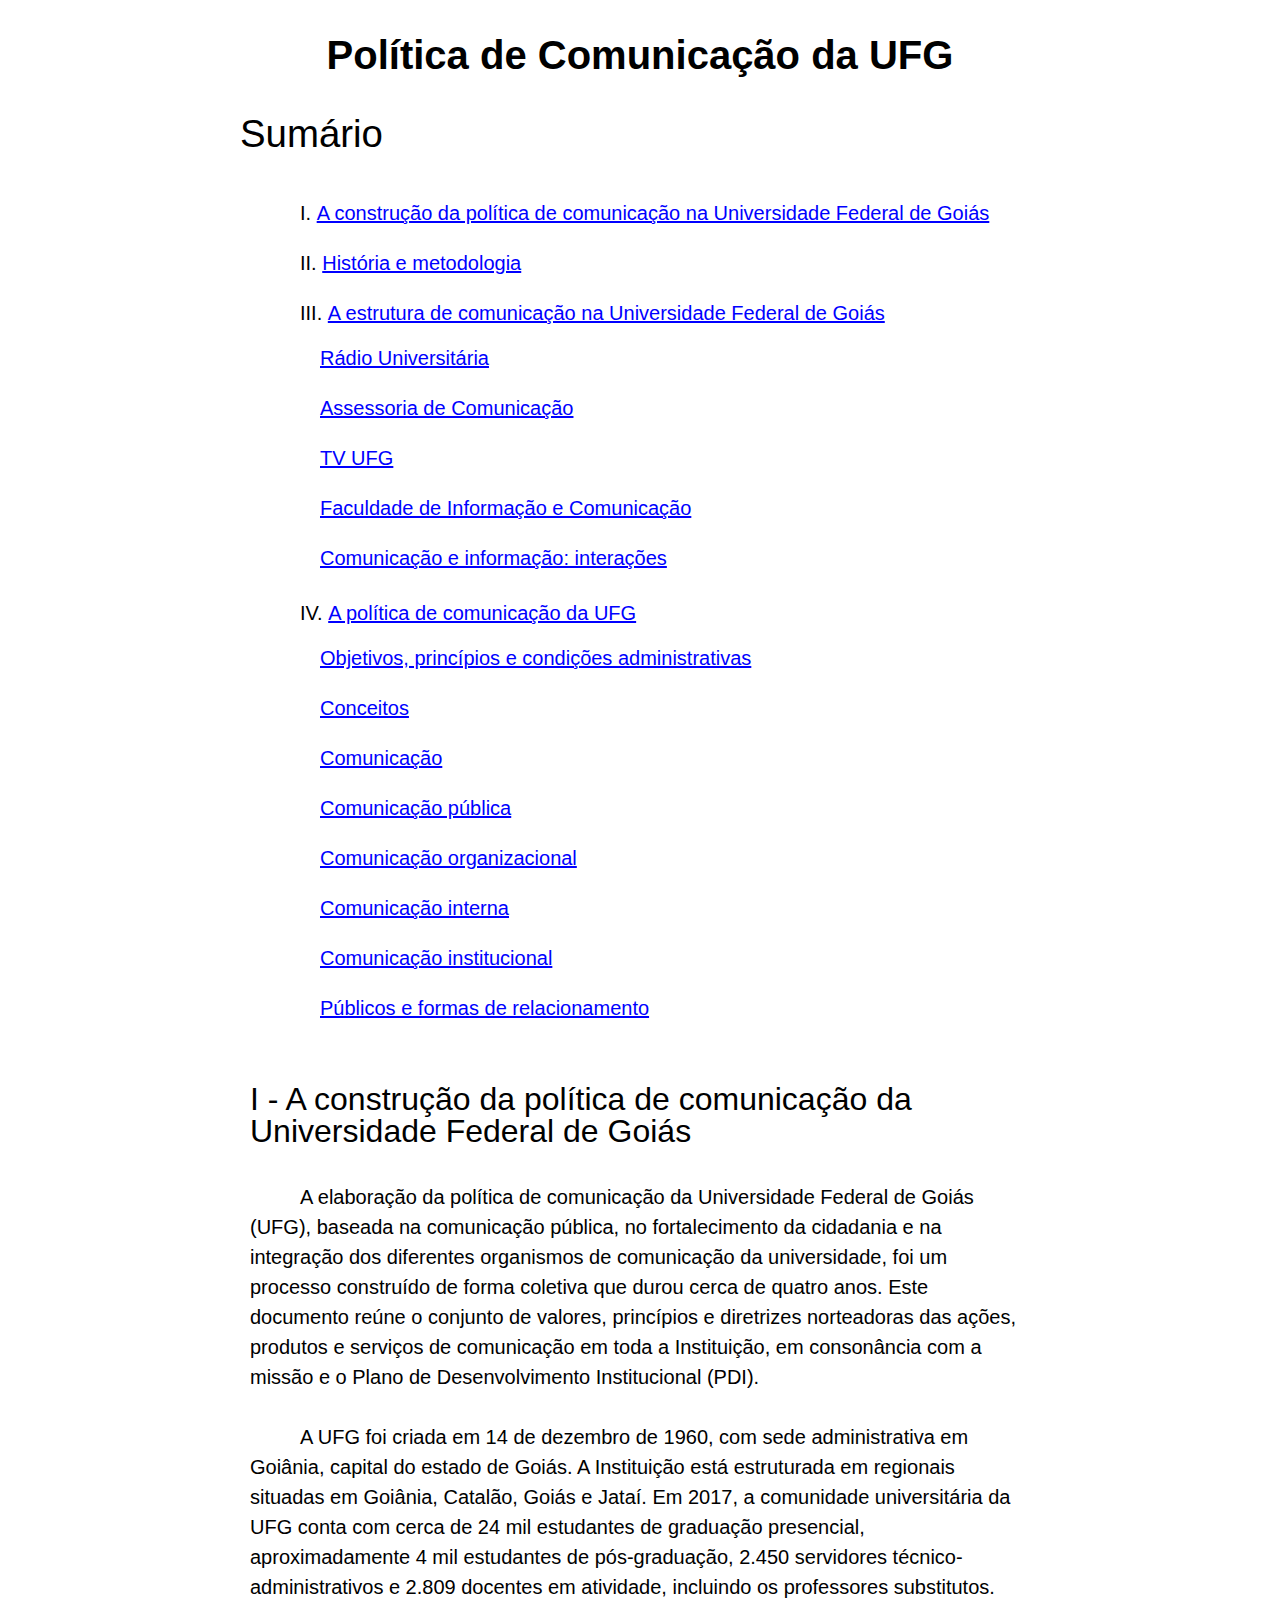
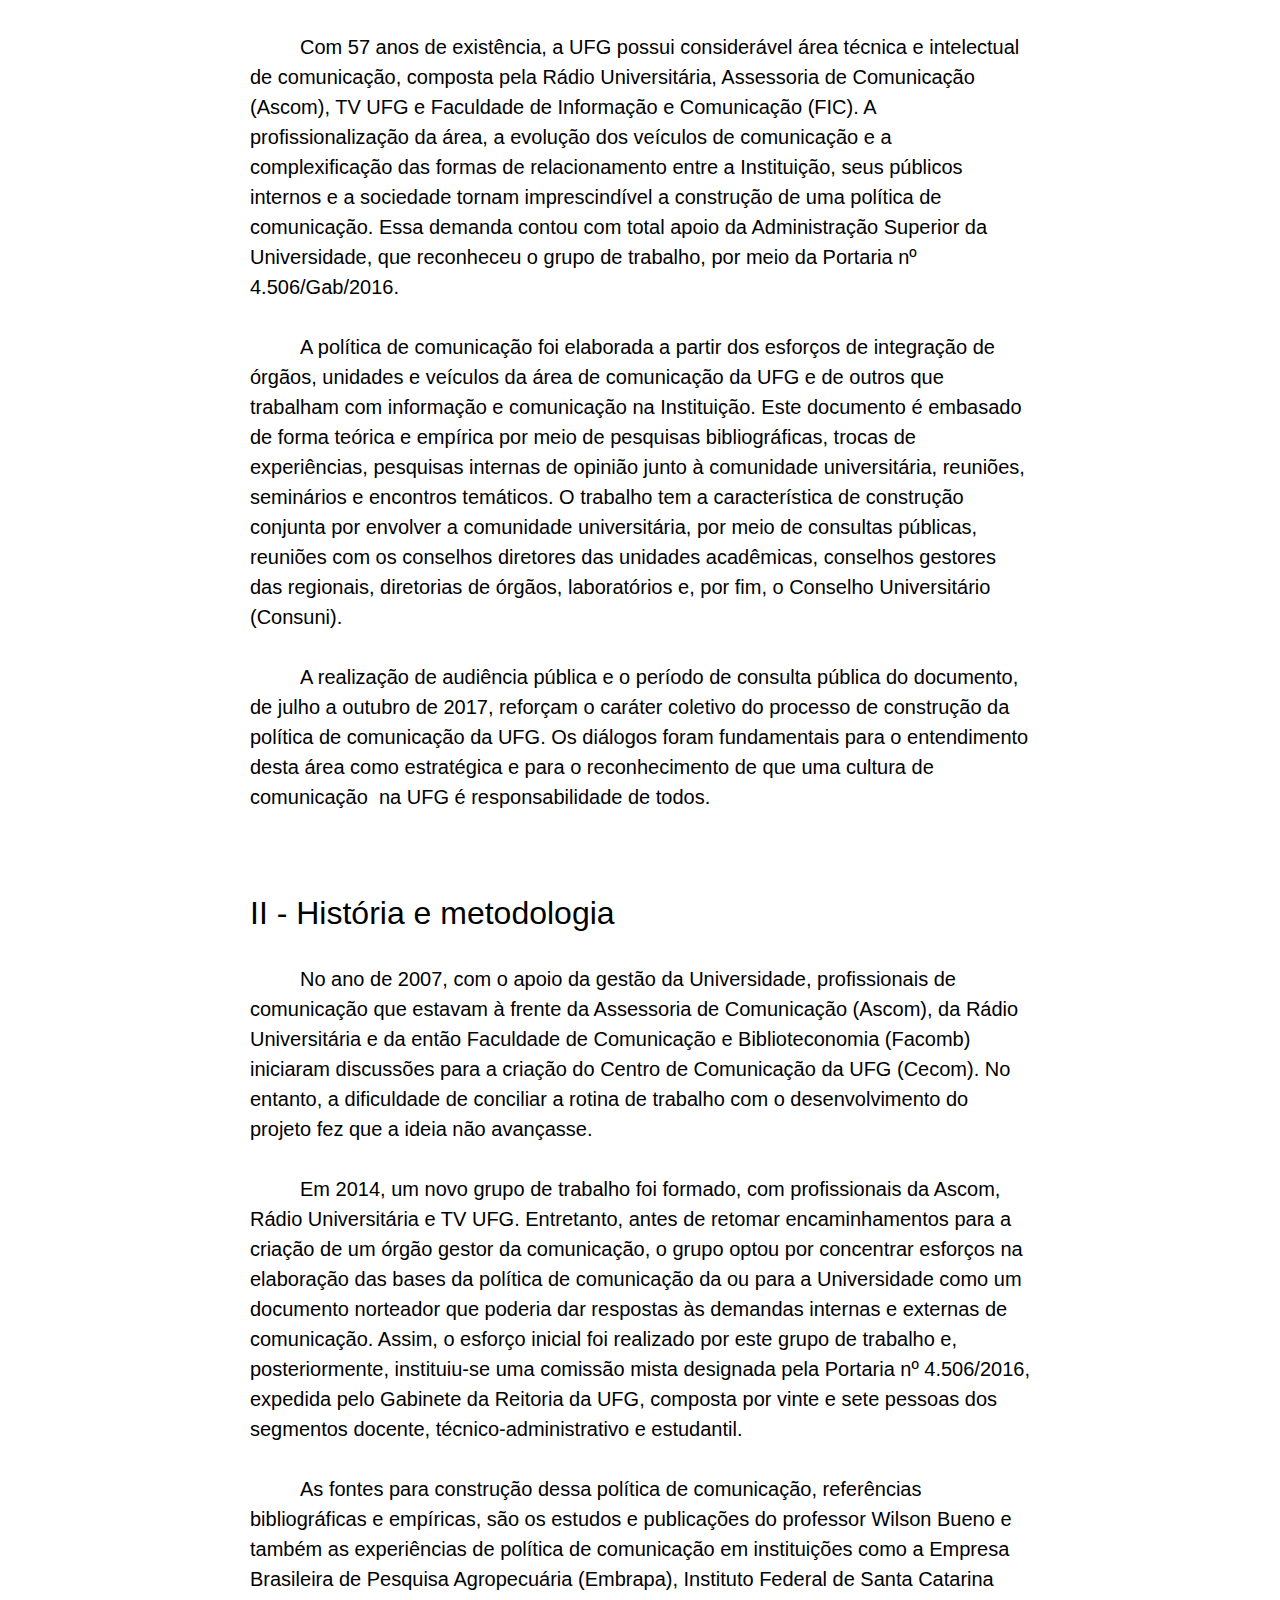
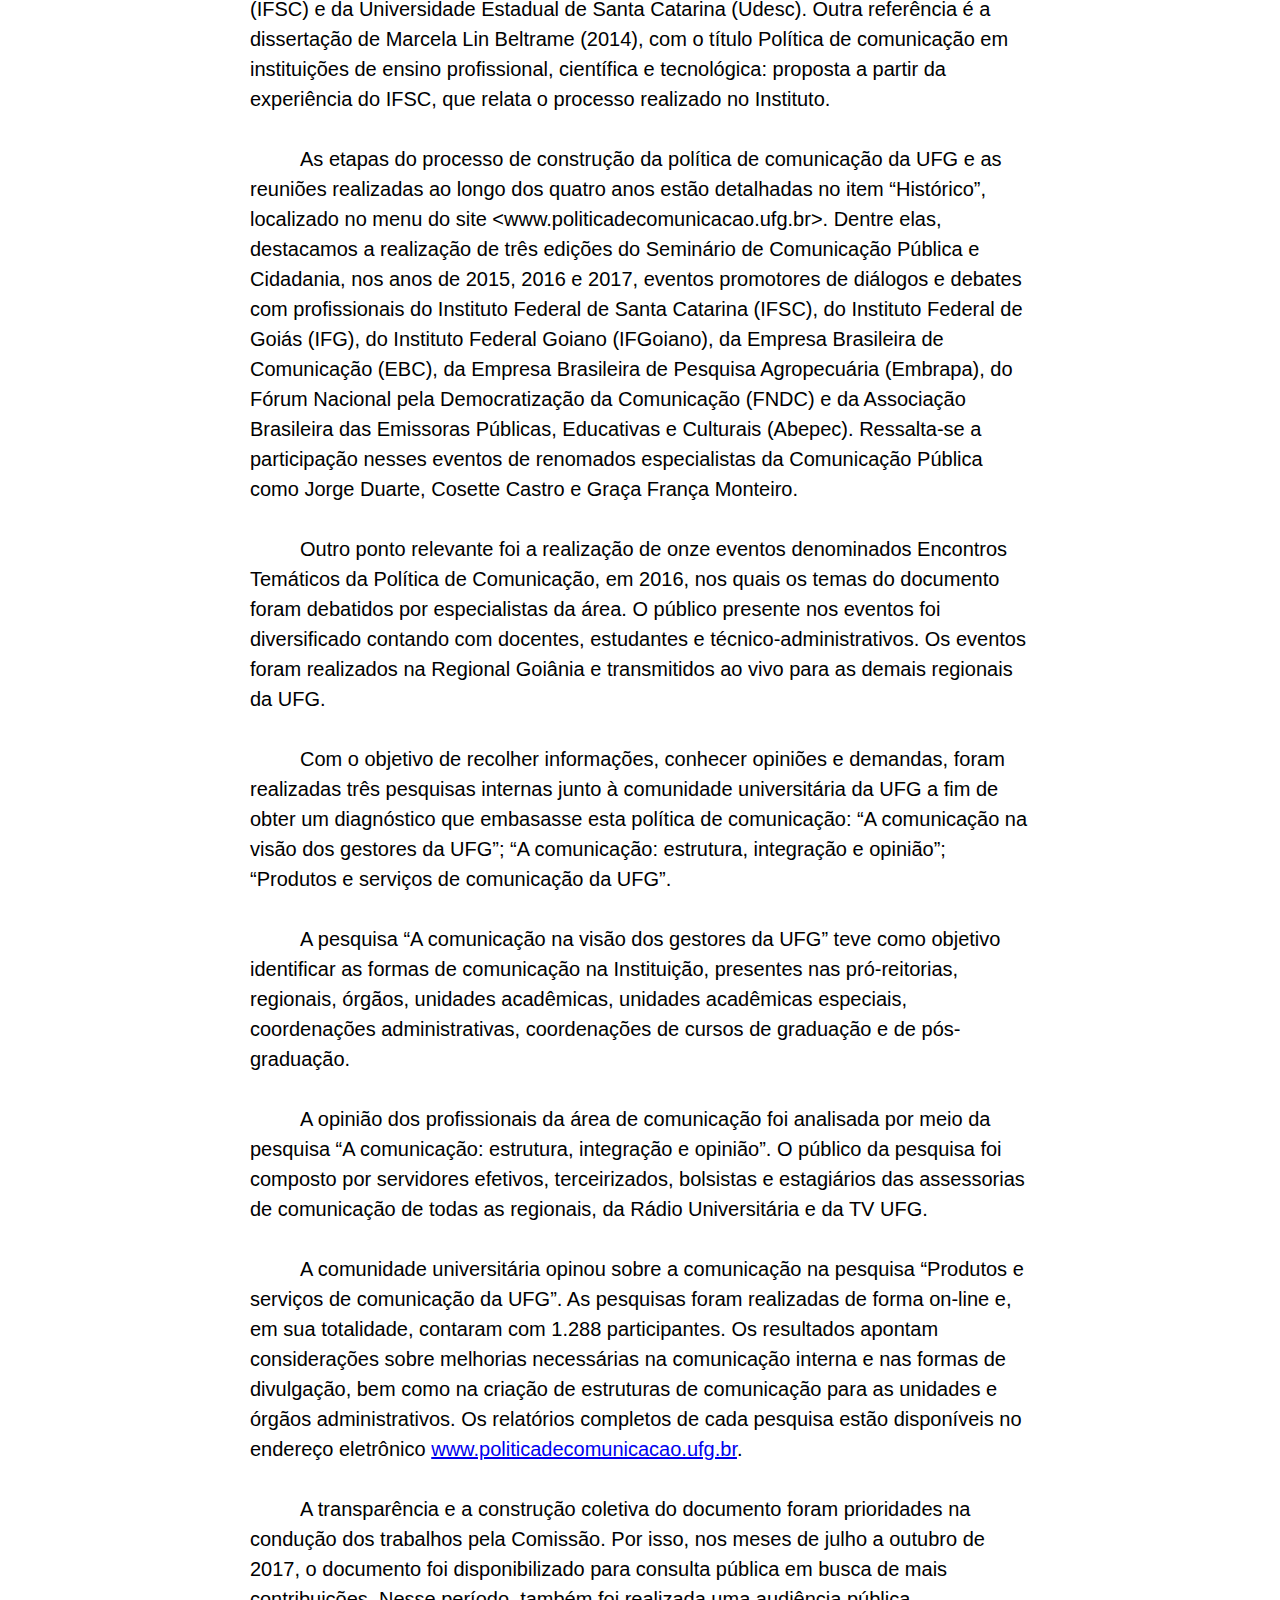
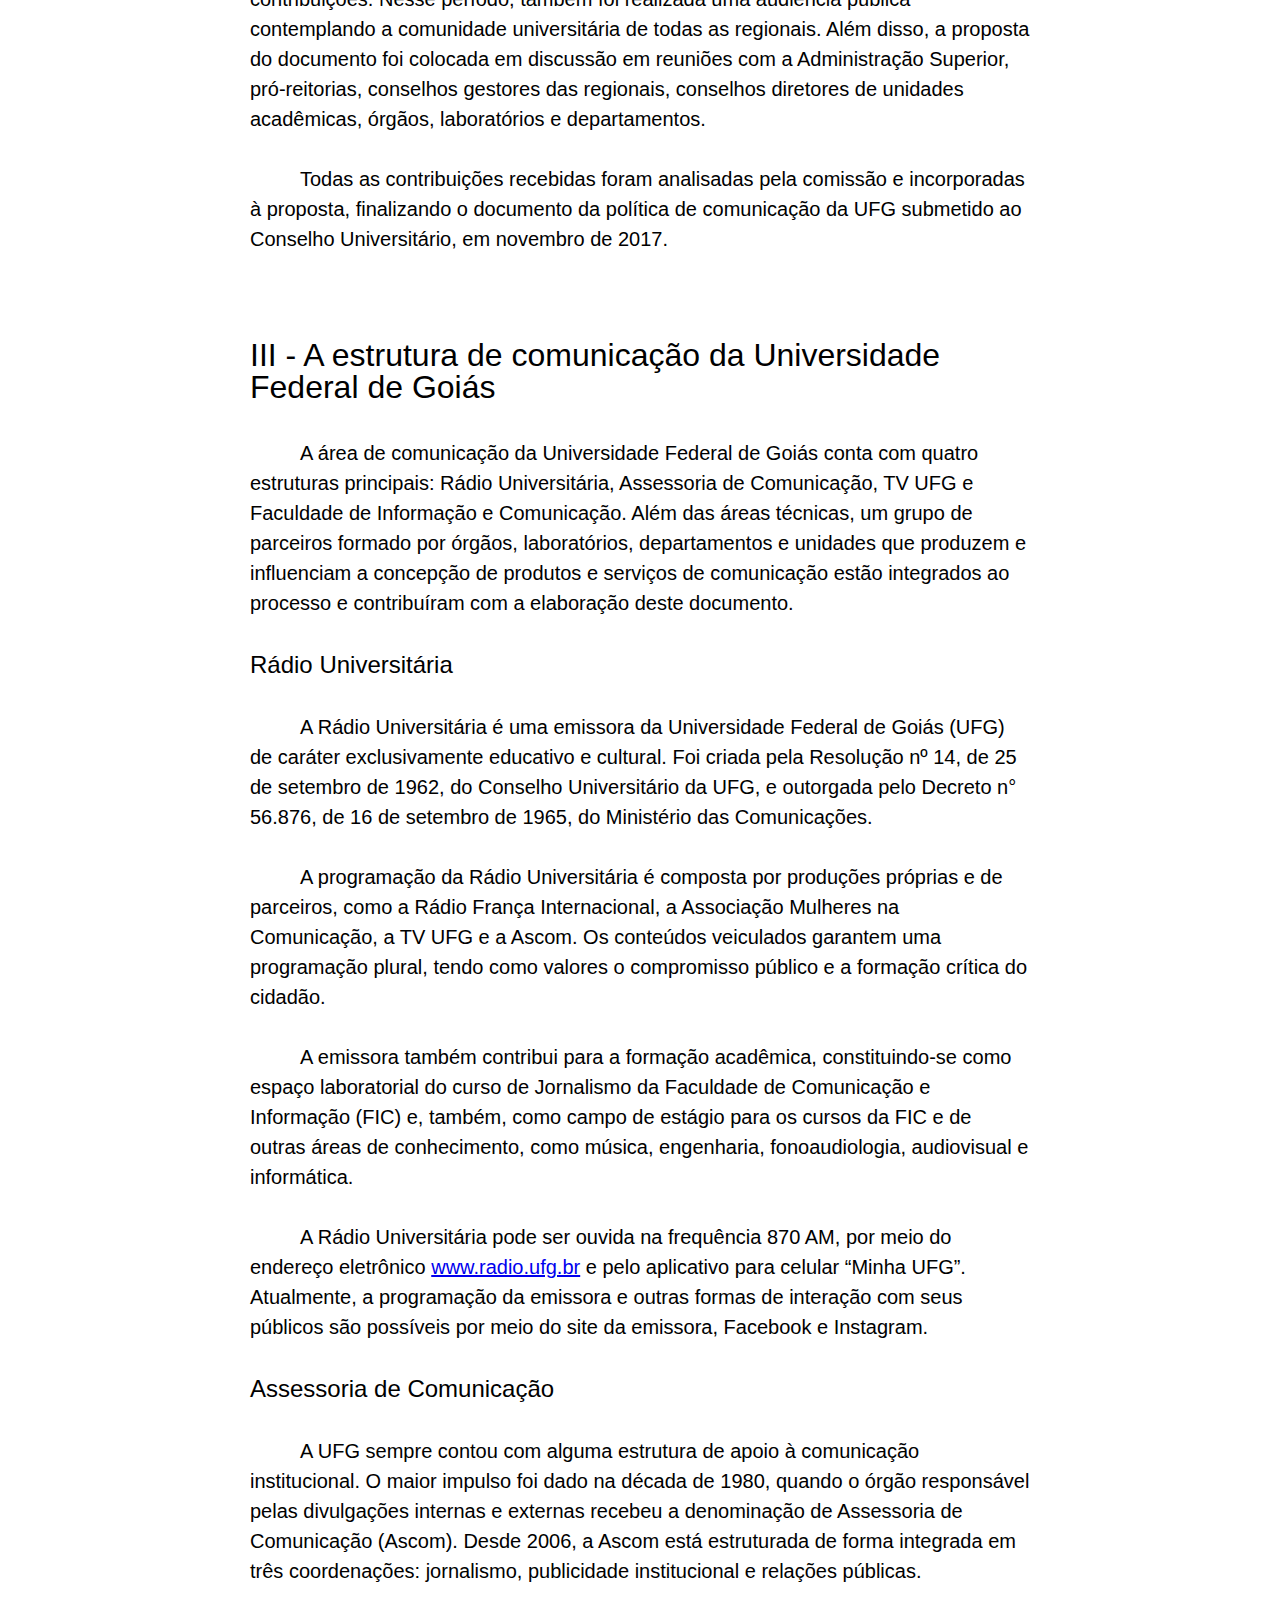
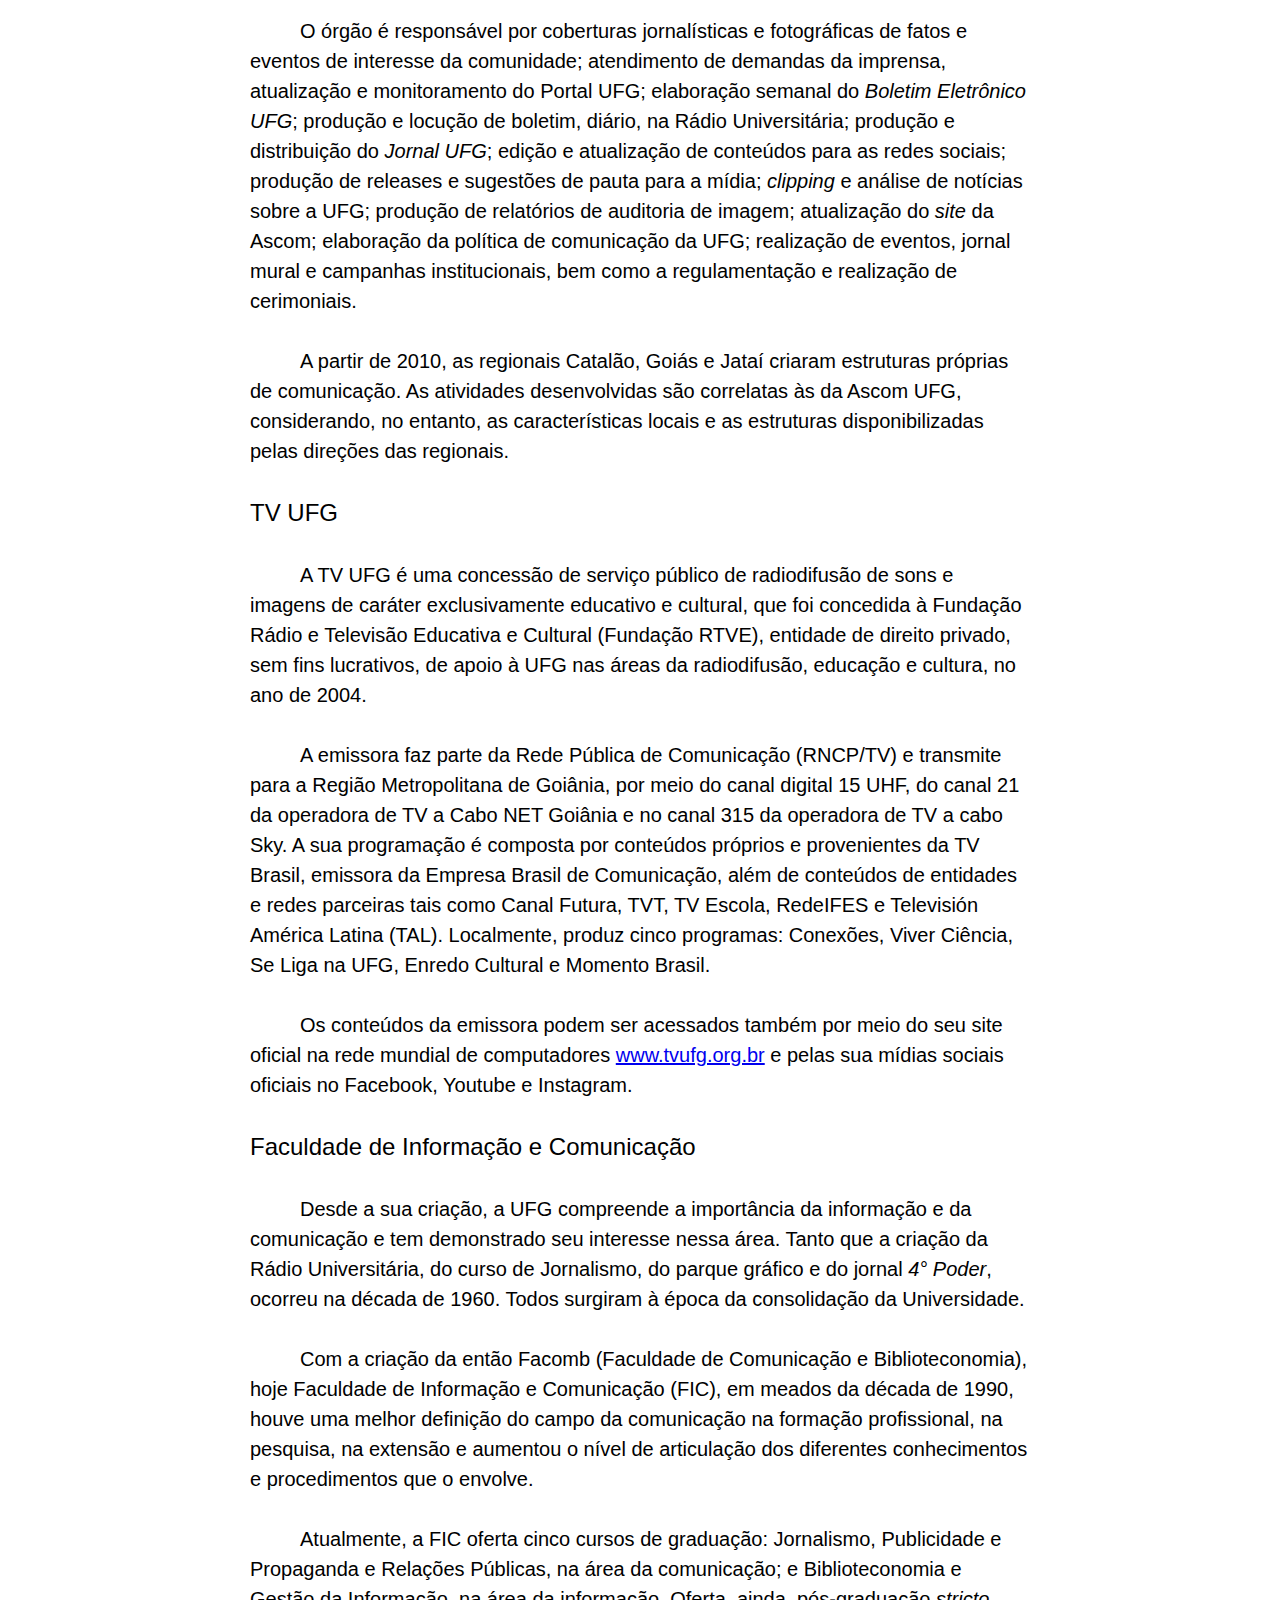
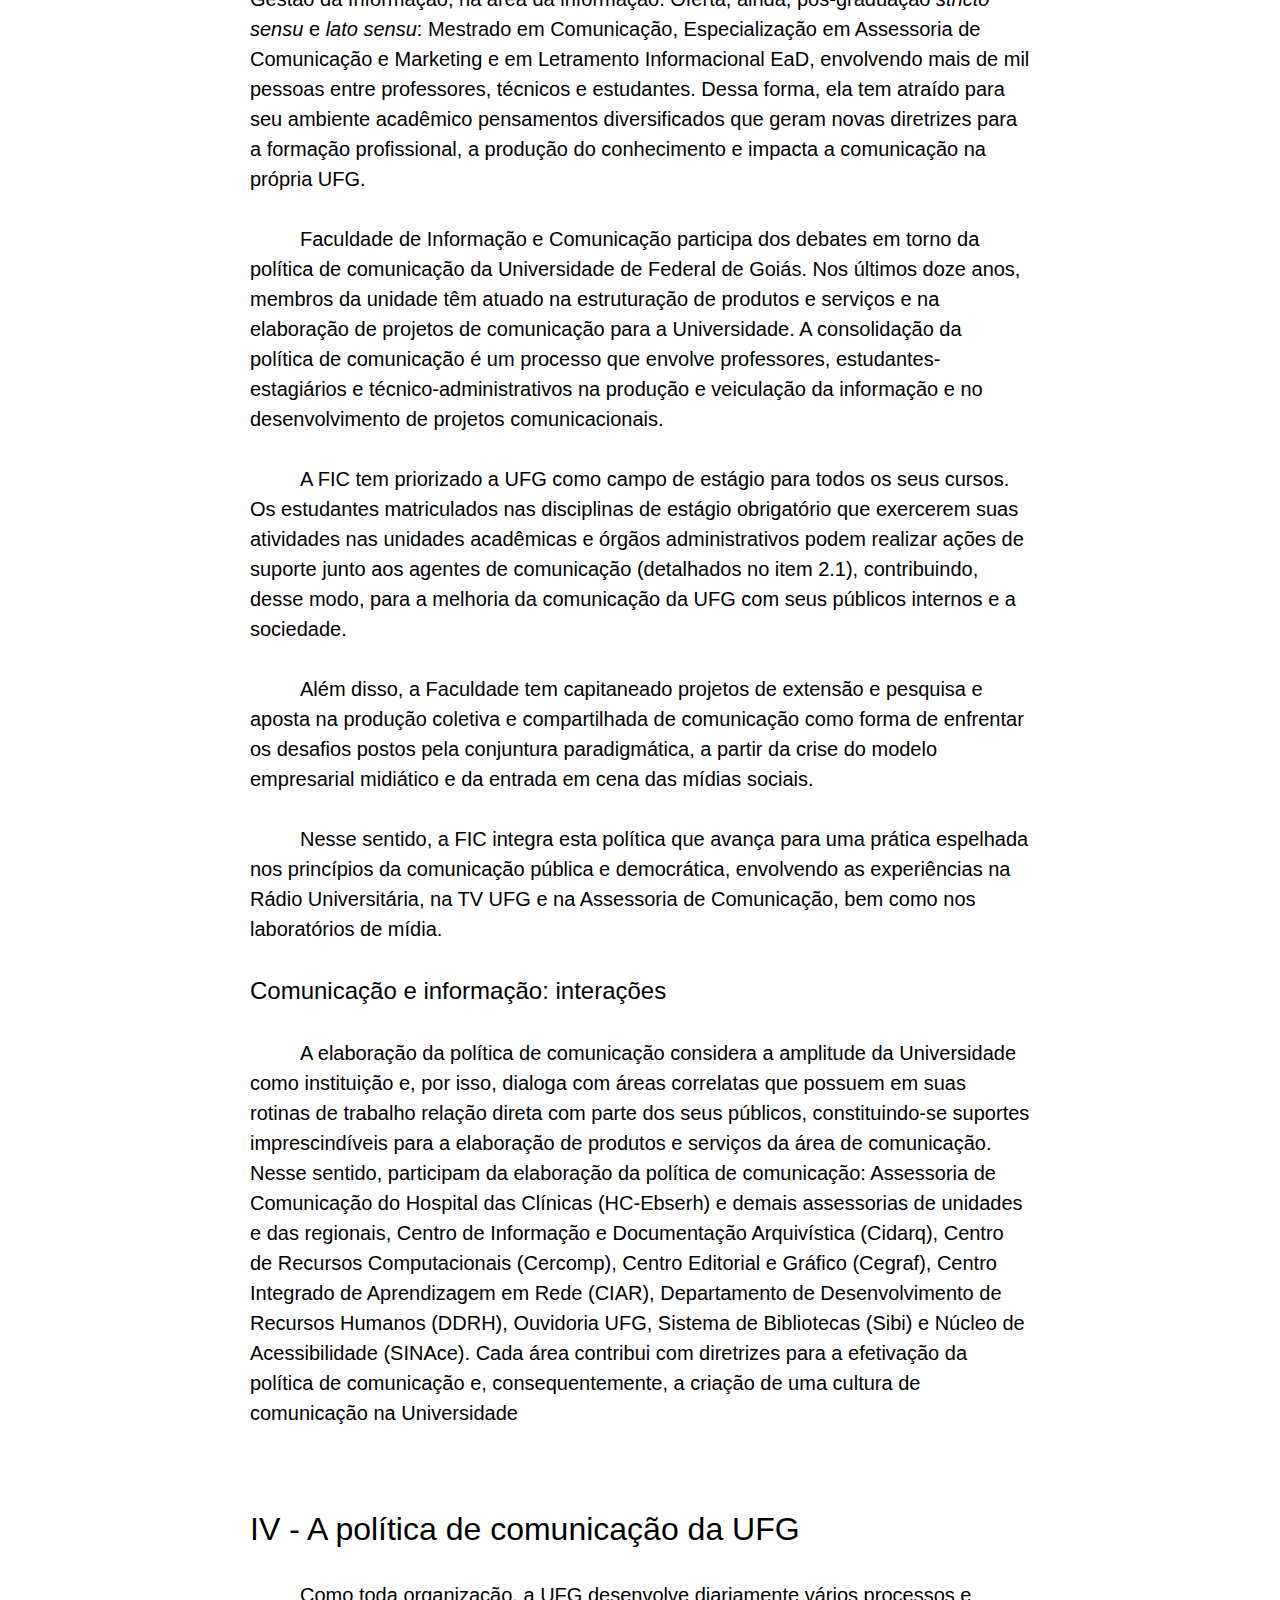
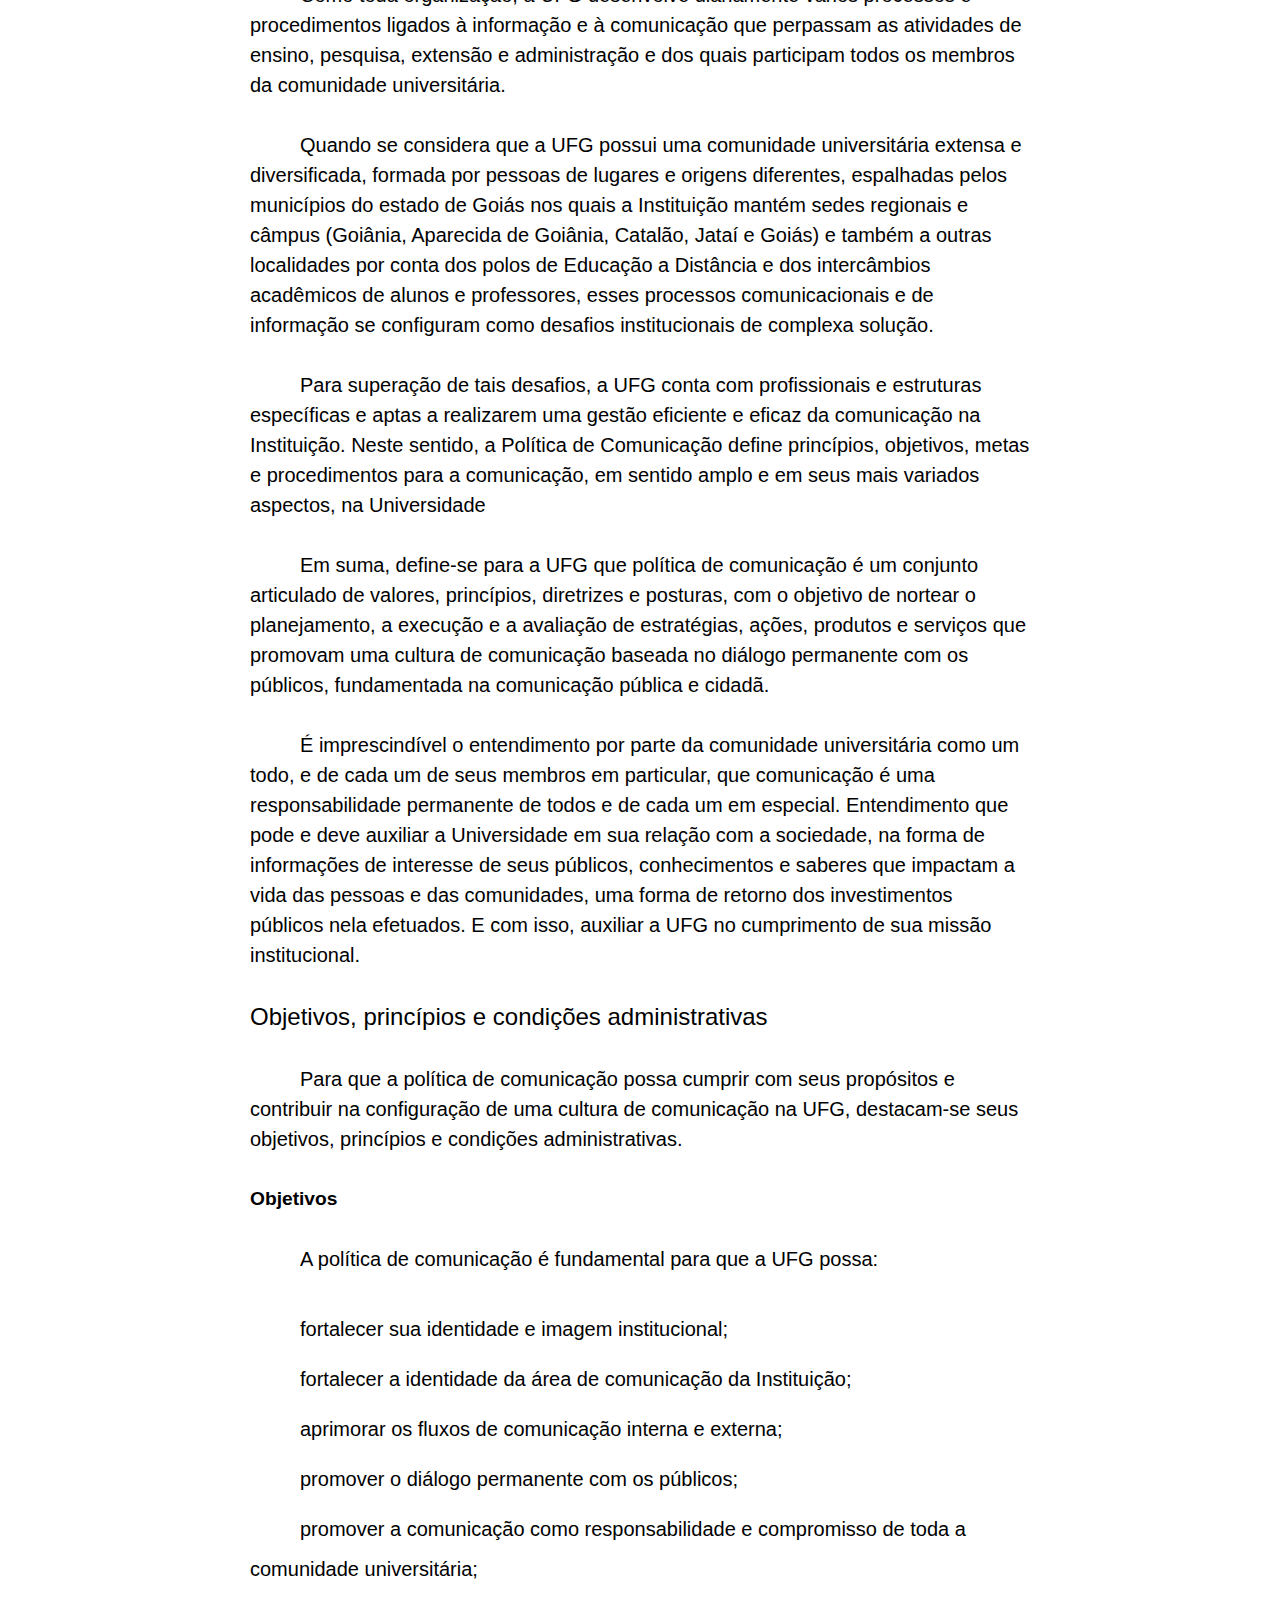
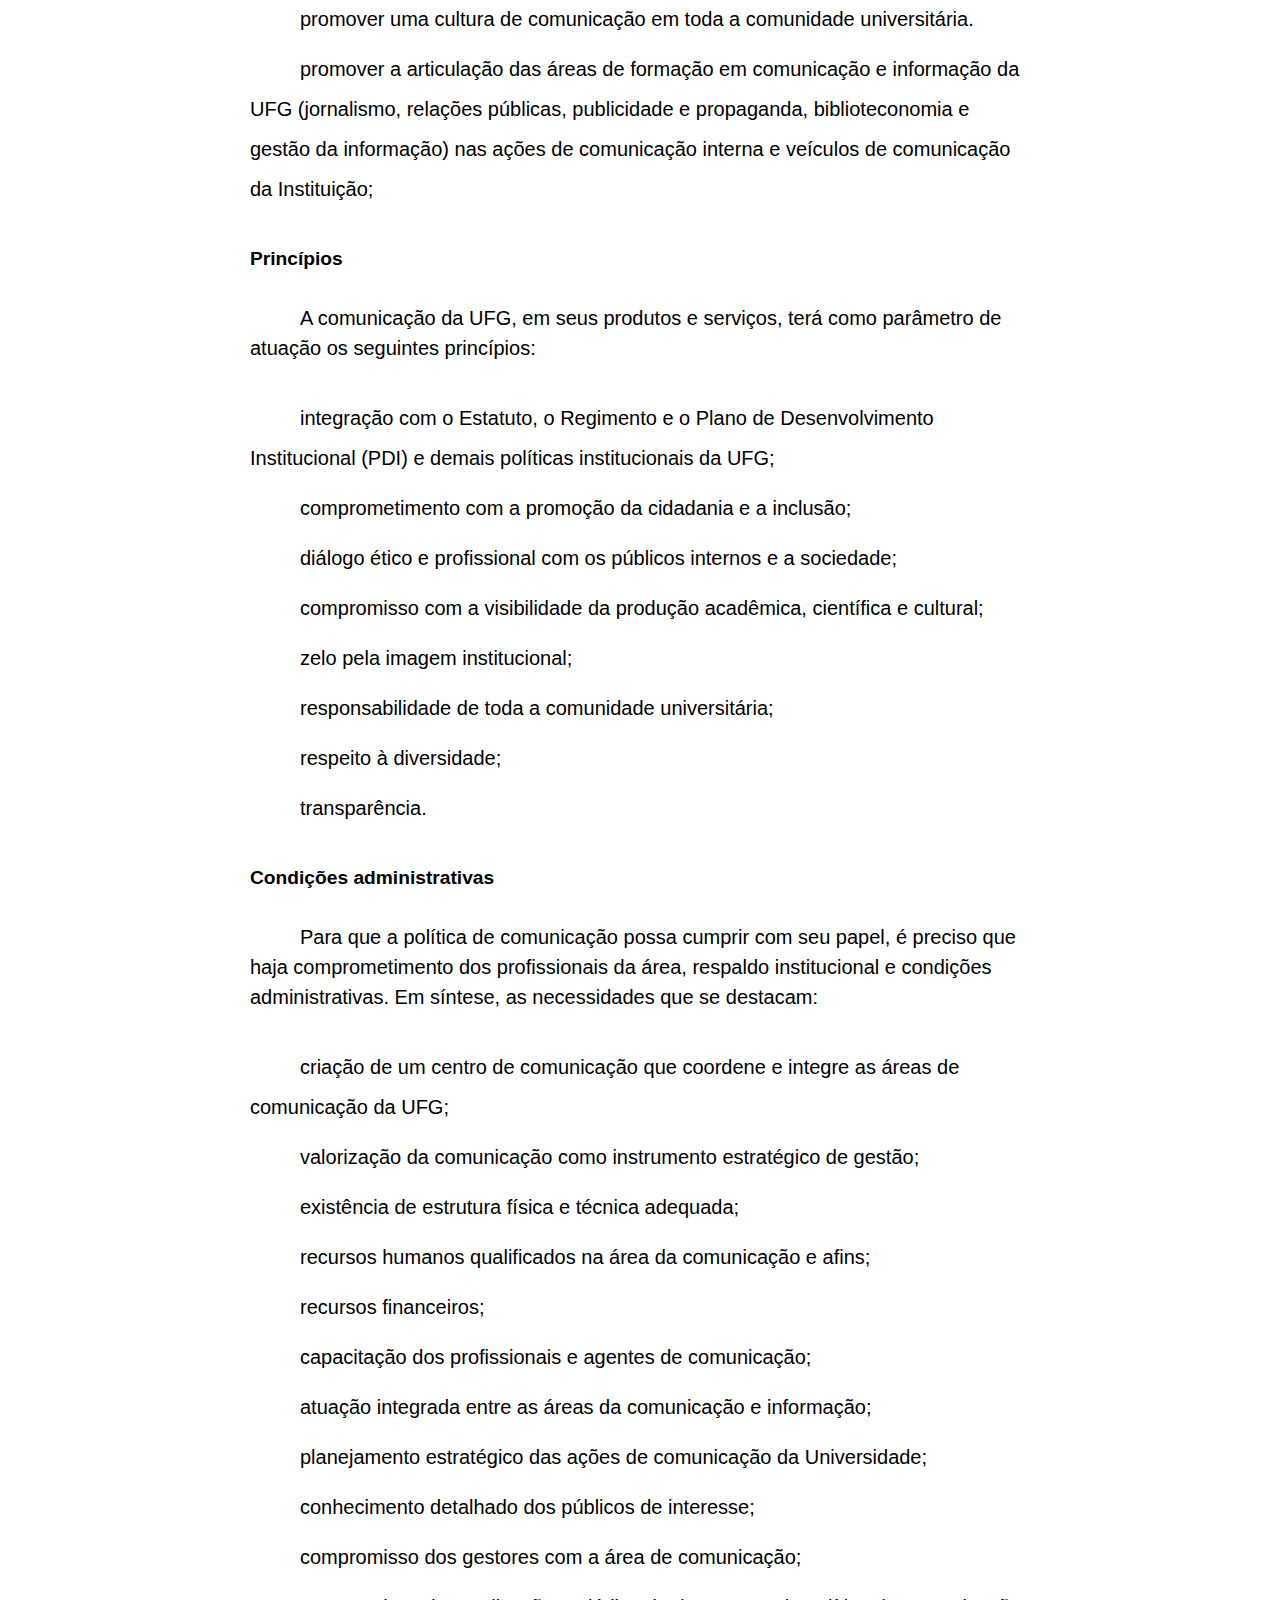
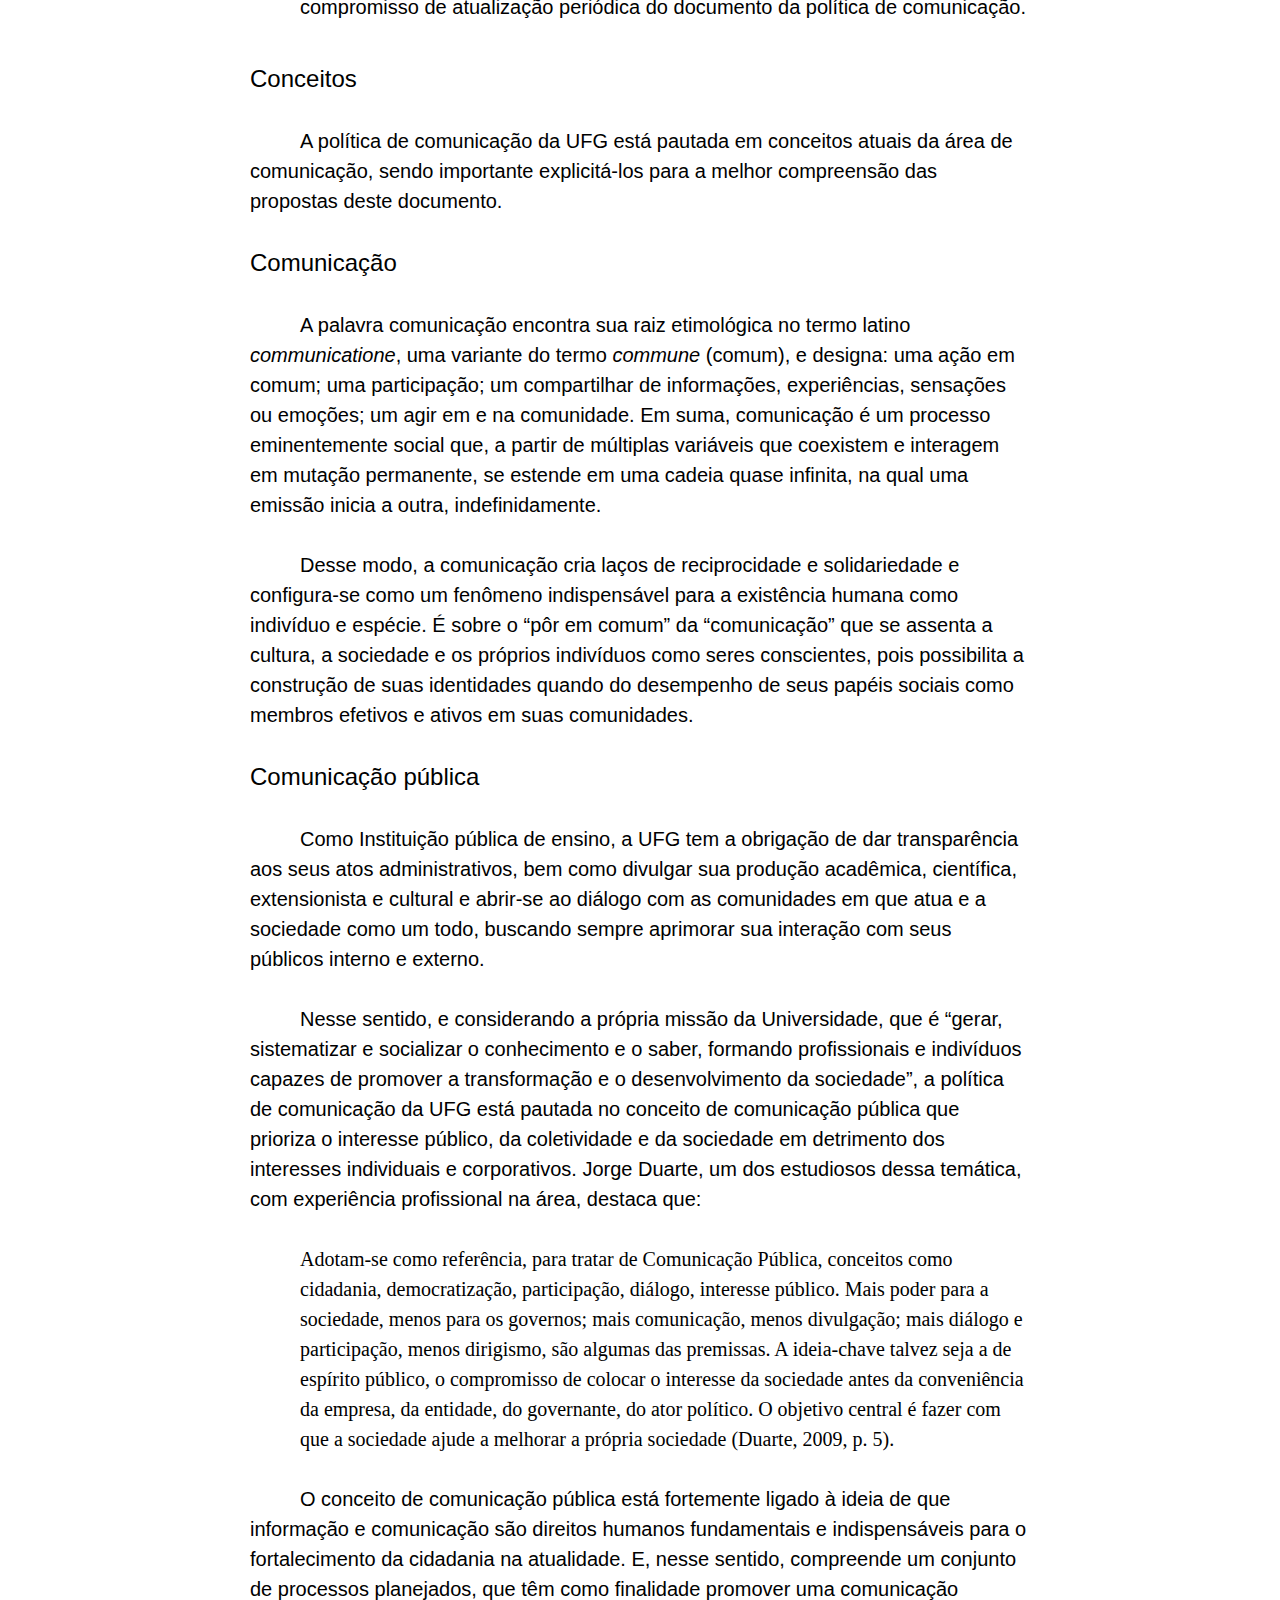
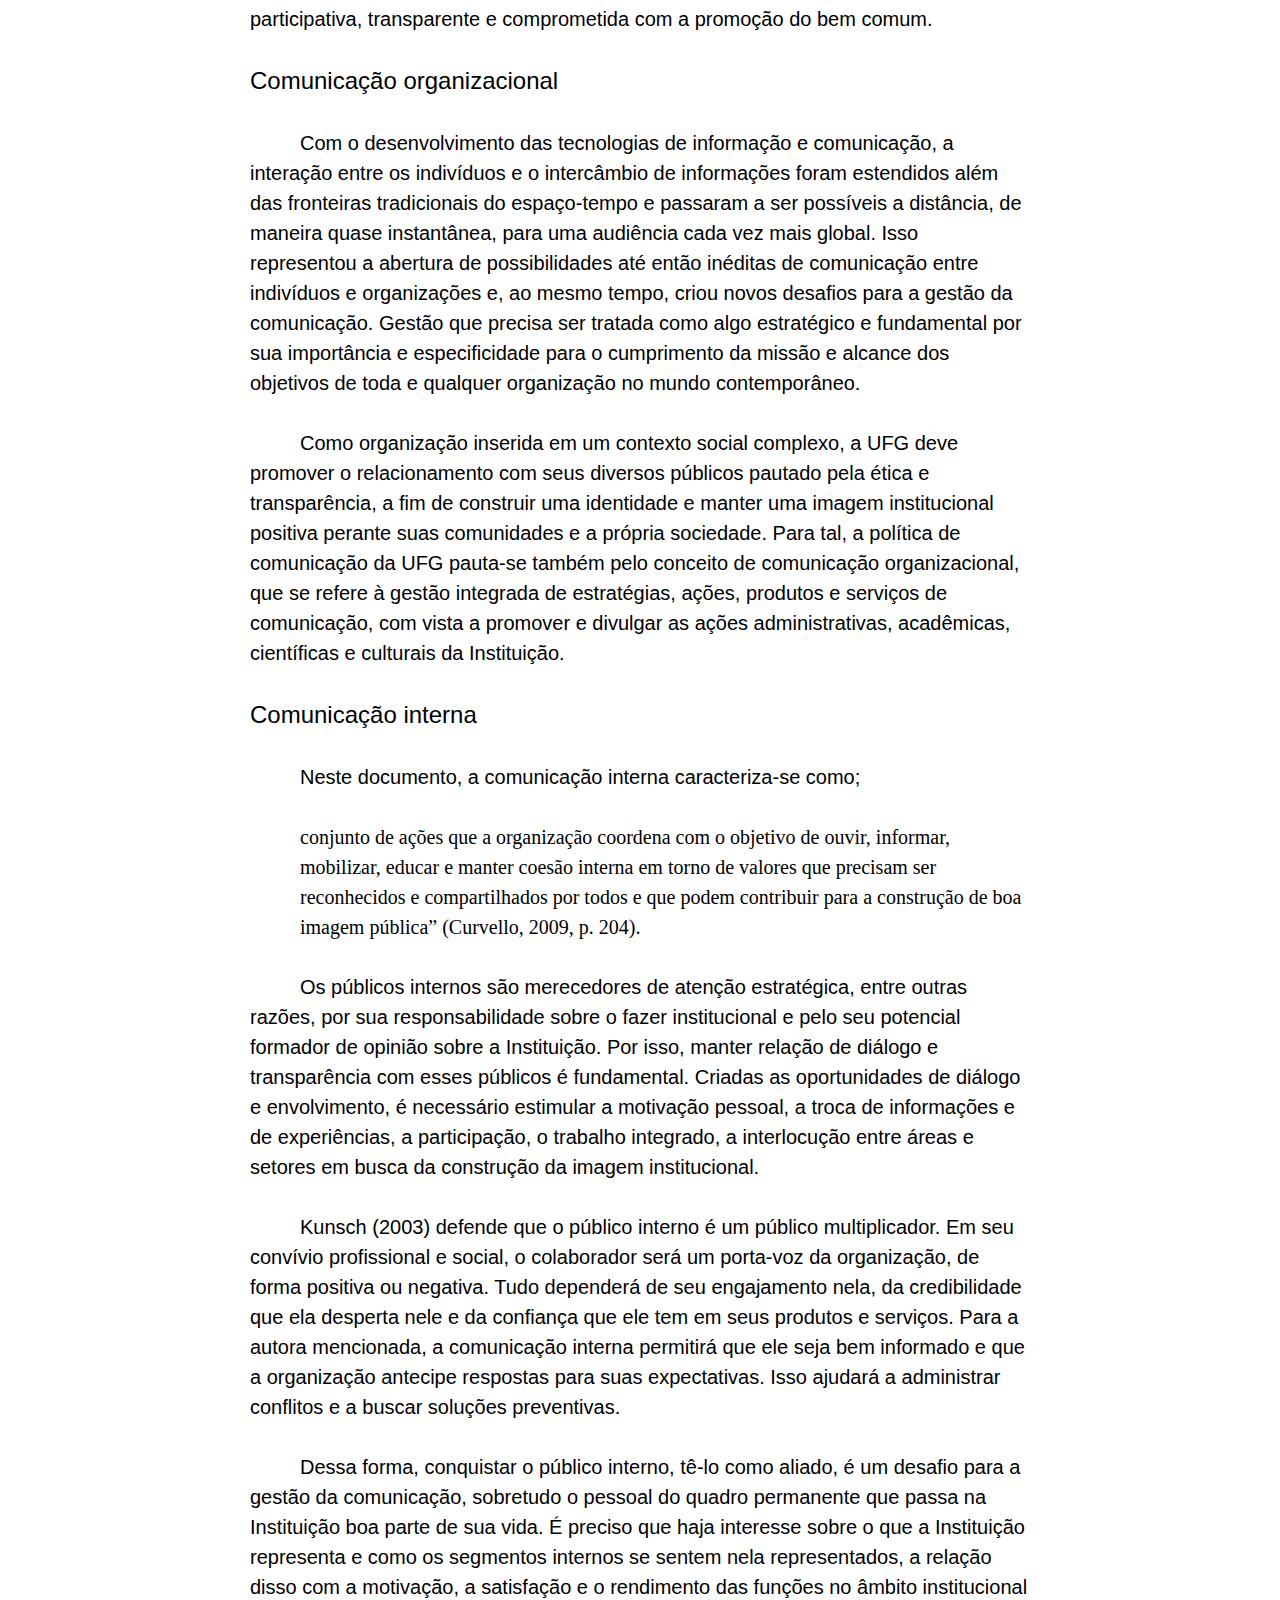
==== commit 478c4c23: "Adicionado uma nota de implementação" ====
--- a/Acessibility/document-model/index.html
+++ b/Acessibility/document-model/index.html
@@ -42,7 +42,9 @@
             <li><a href="#">Públicos​ ​e​ ​formas​ ​de​ ​relacionamento</a></li>
           </ul>
         </li>
-        <li>
+        <!--
+        <li>
+        
           <a href="#">Temas​ ​da​ ​política​ ​de​ ​comunicação​ ​da​ ​UFG</a>
           <ol class="list-container child-list-container decimal">
             <li>
@@ -118,6 +120,7 @@
         </li>
         <li><a href="#">Gestão​ ​da​ ​política​ ​de​ ​comunicação</a></li>
         <li><a href="#">​Referências</a></li>
+      -->
       </ol>
     </nav>
 
--- a/Acessibility/document-model/css/style.css
+++ b/Acessibility/document-model/css/style.css
@@ -88,7 +88,13 @@
   margin-left: 50px;
 }
 
+b {
+  font-weight: bold;
+}
 
+i {
+  font-style: italic;
+}
 /* Container */
 .container {
   max-width: 800px;
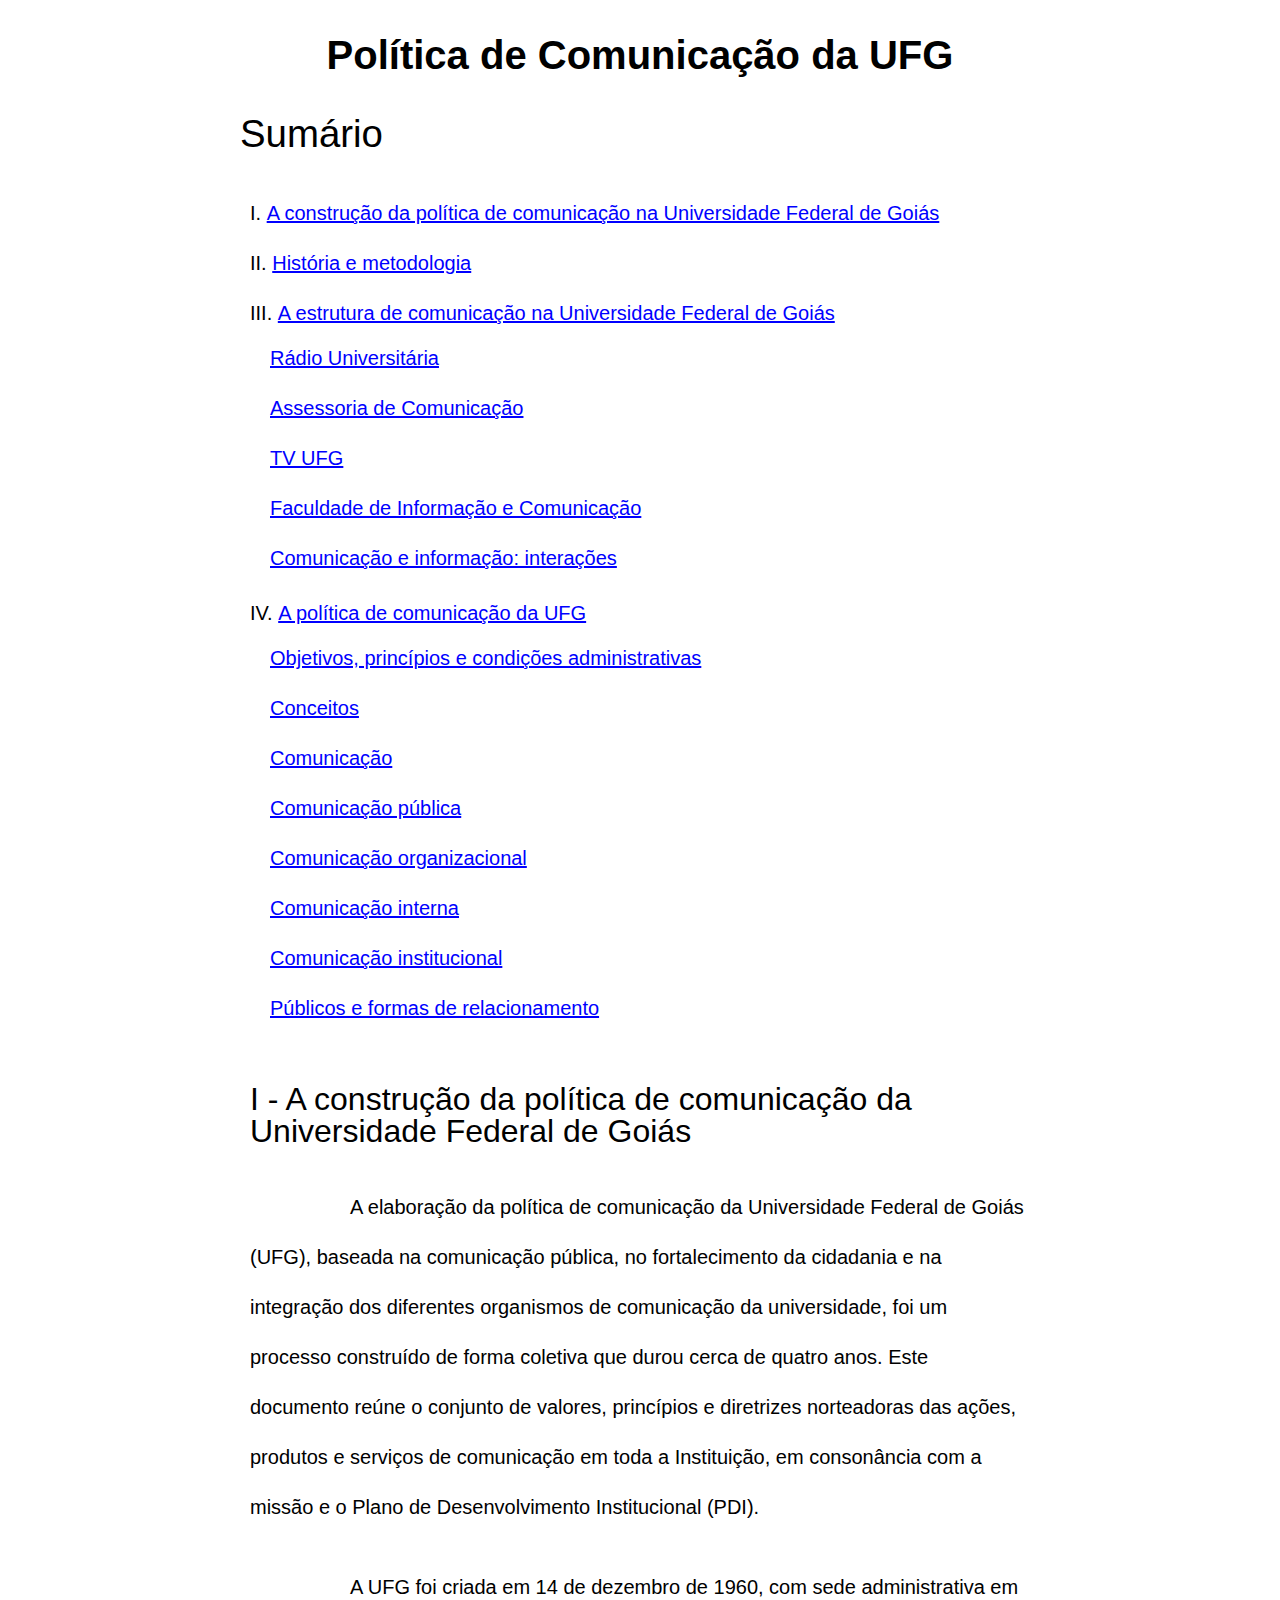
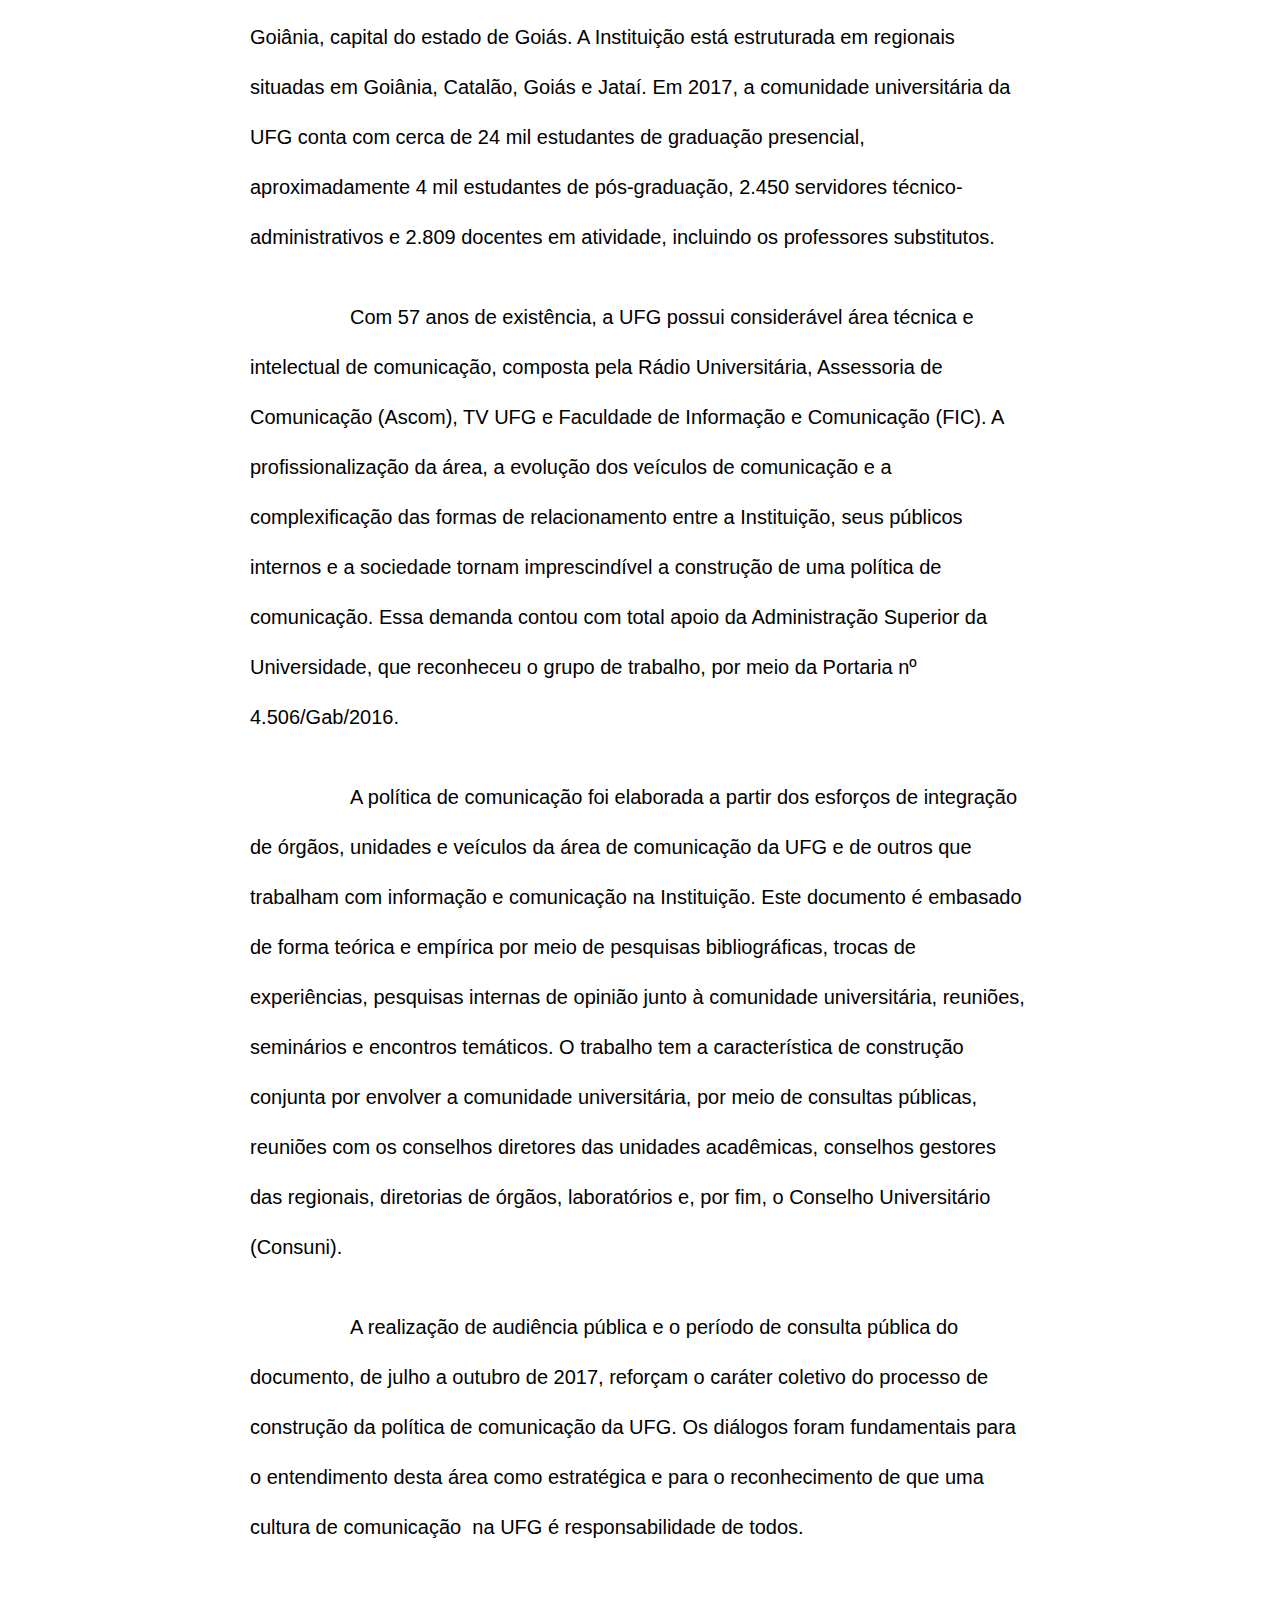
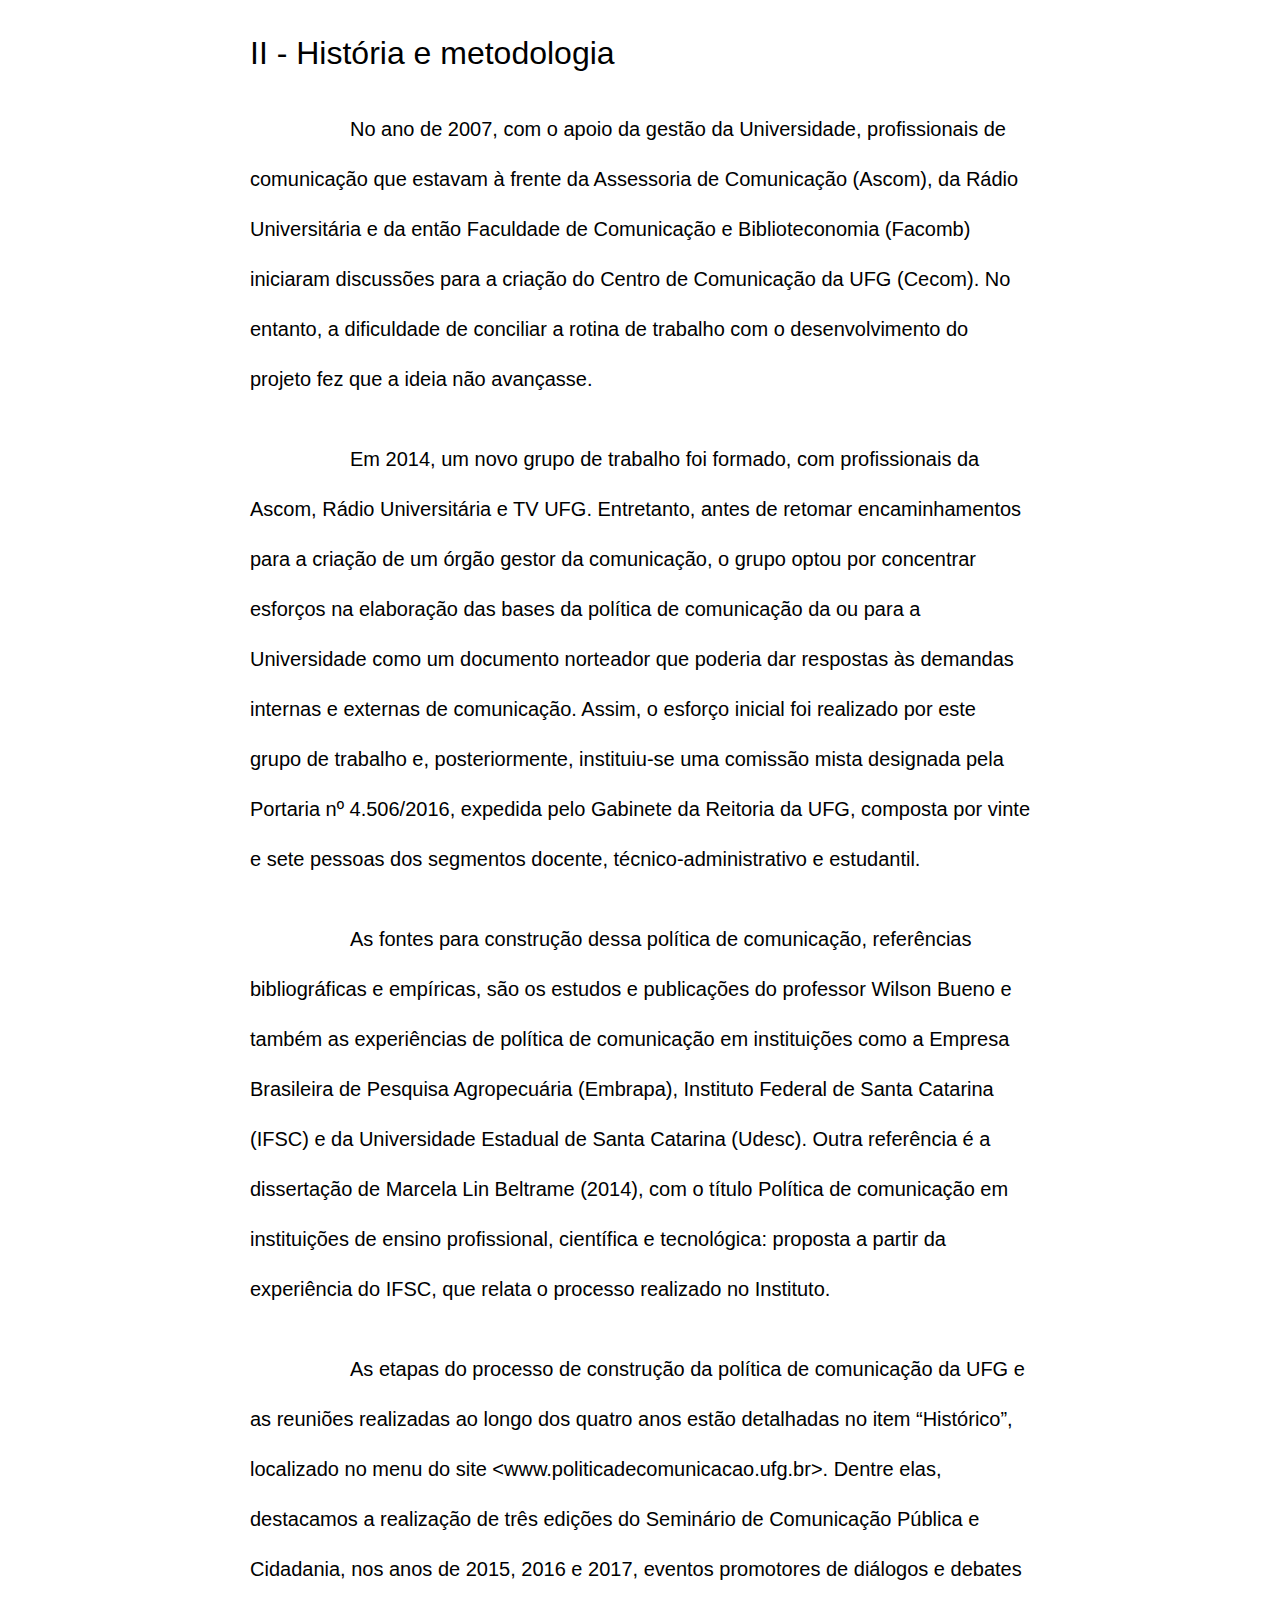
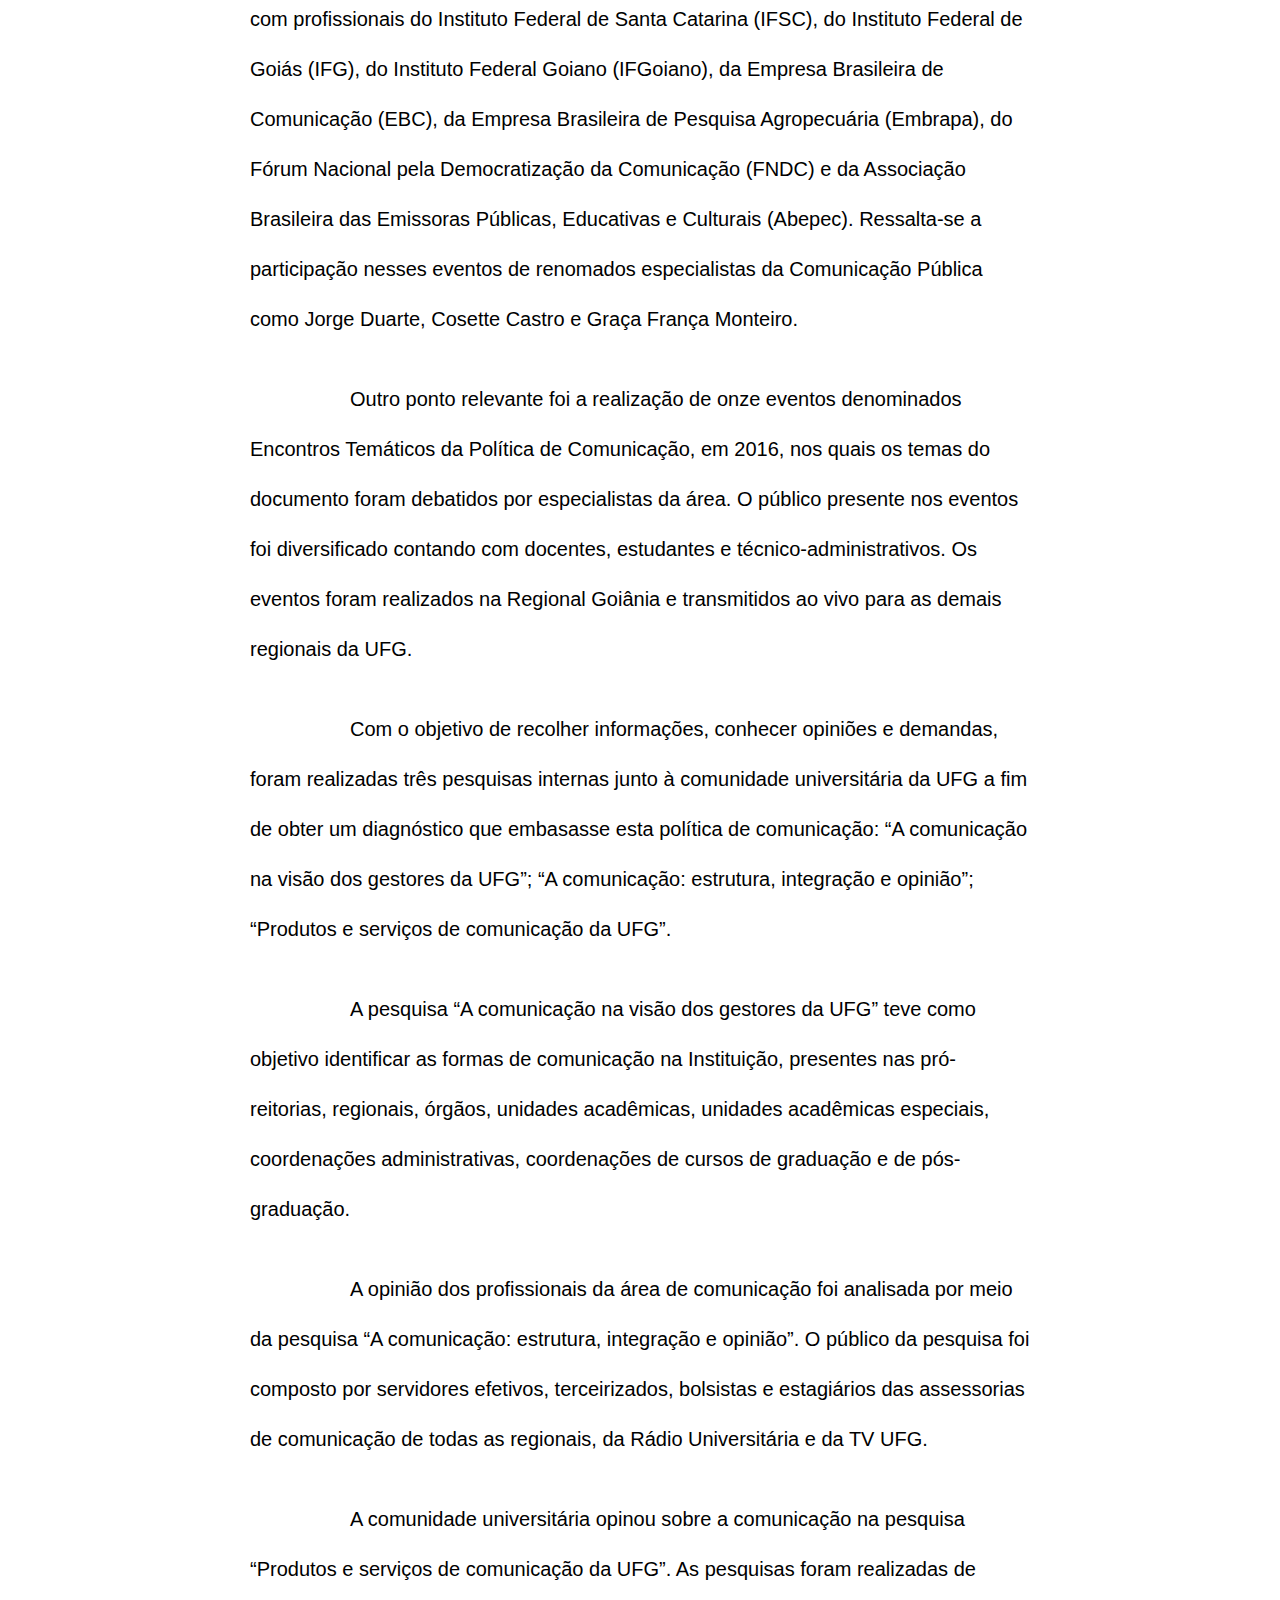
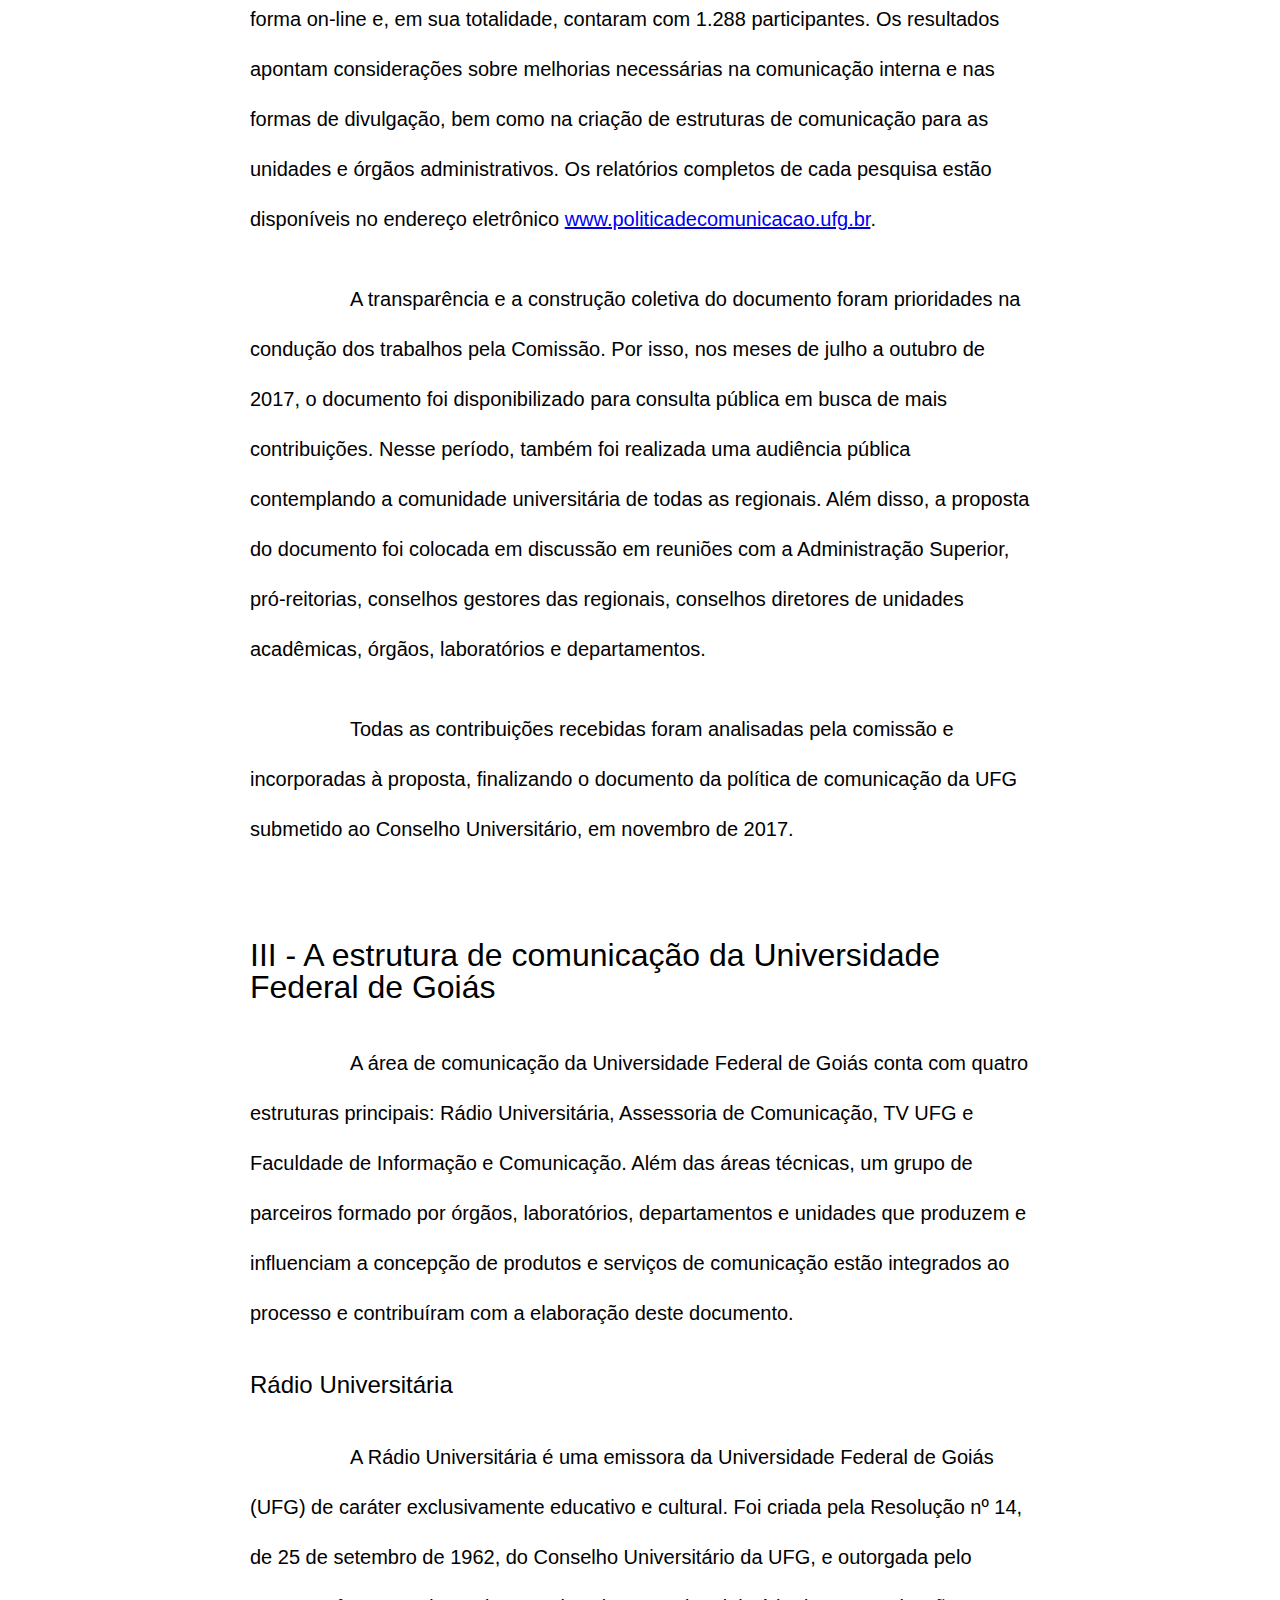
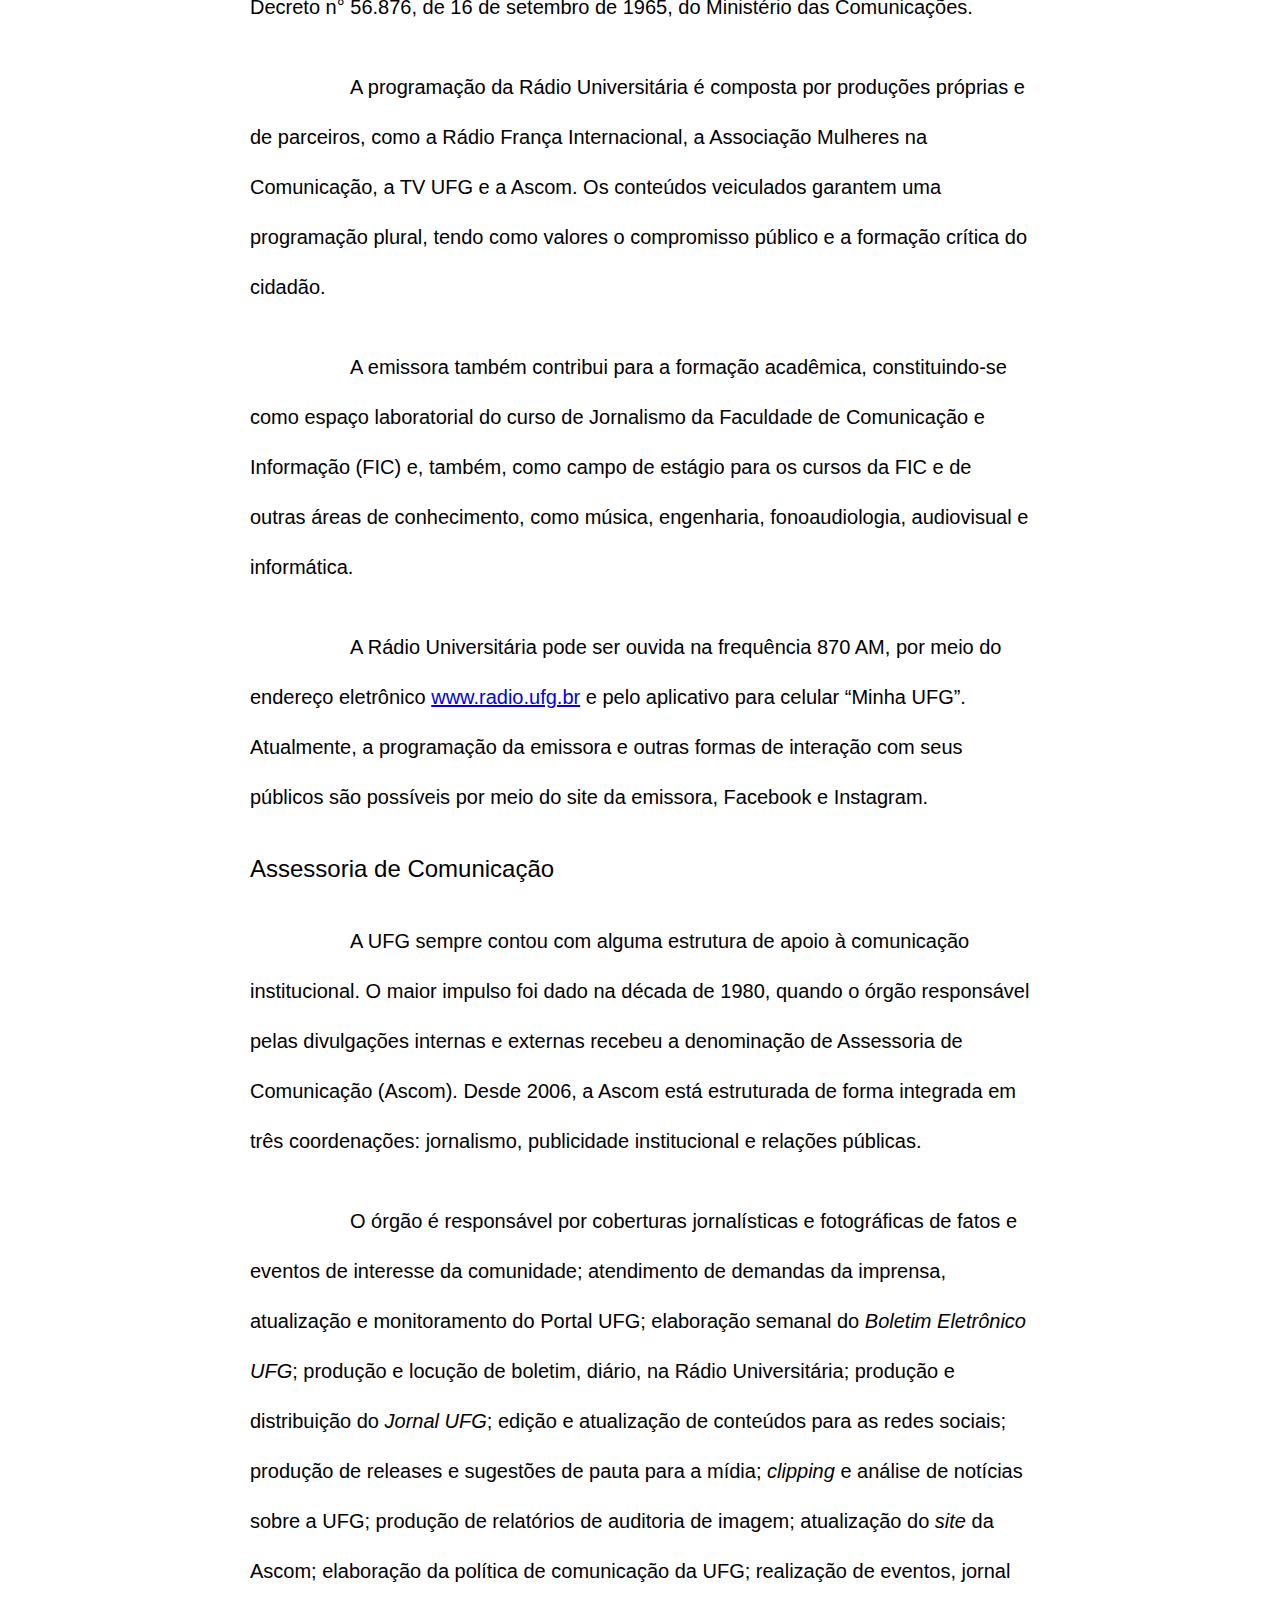
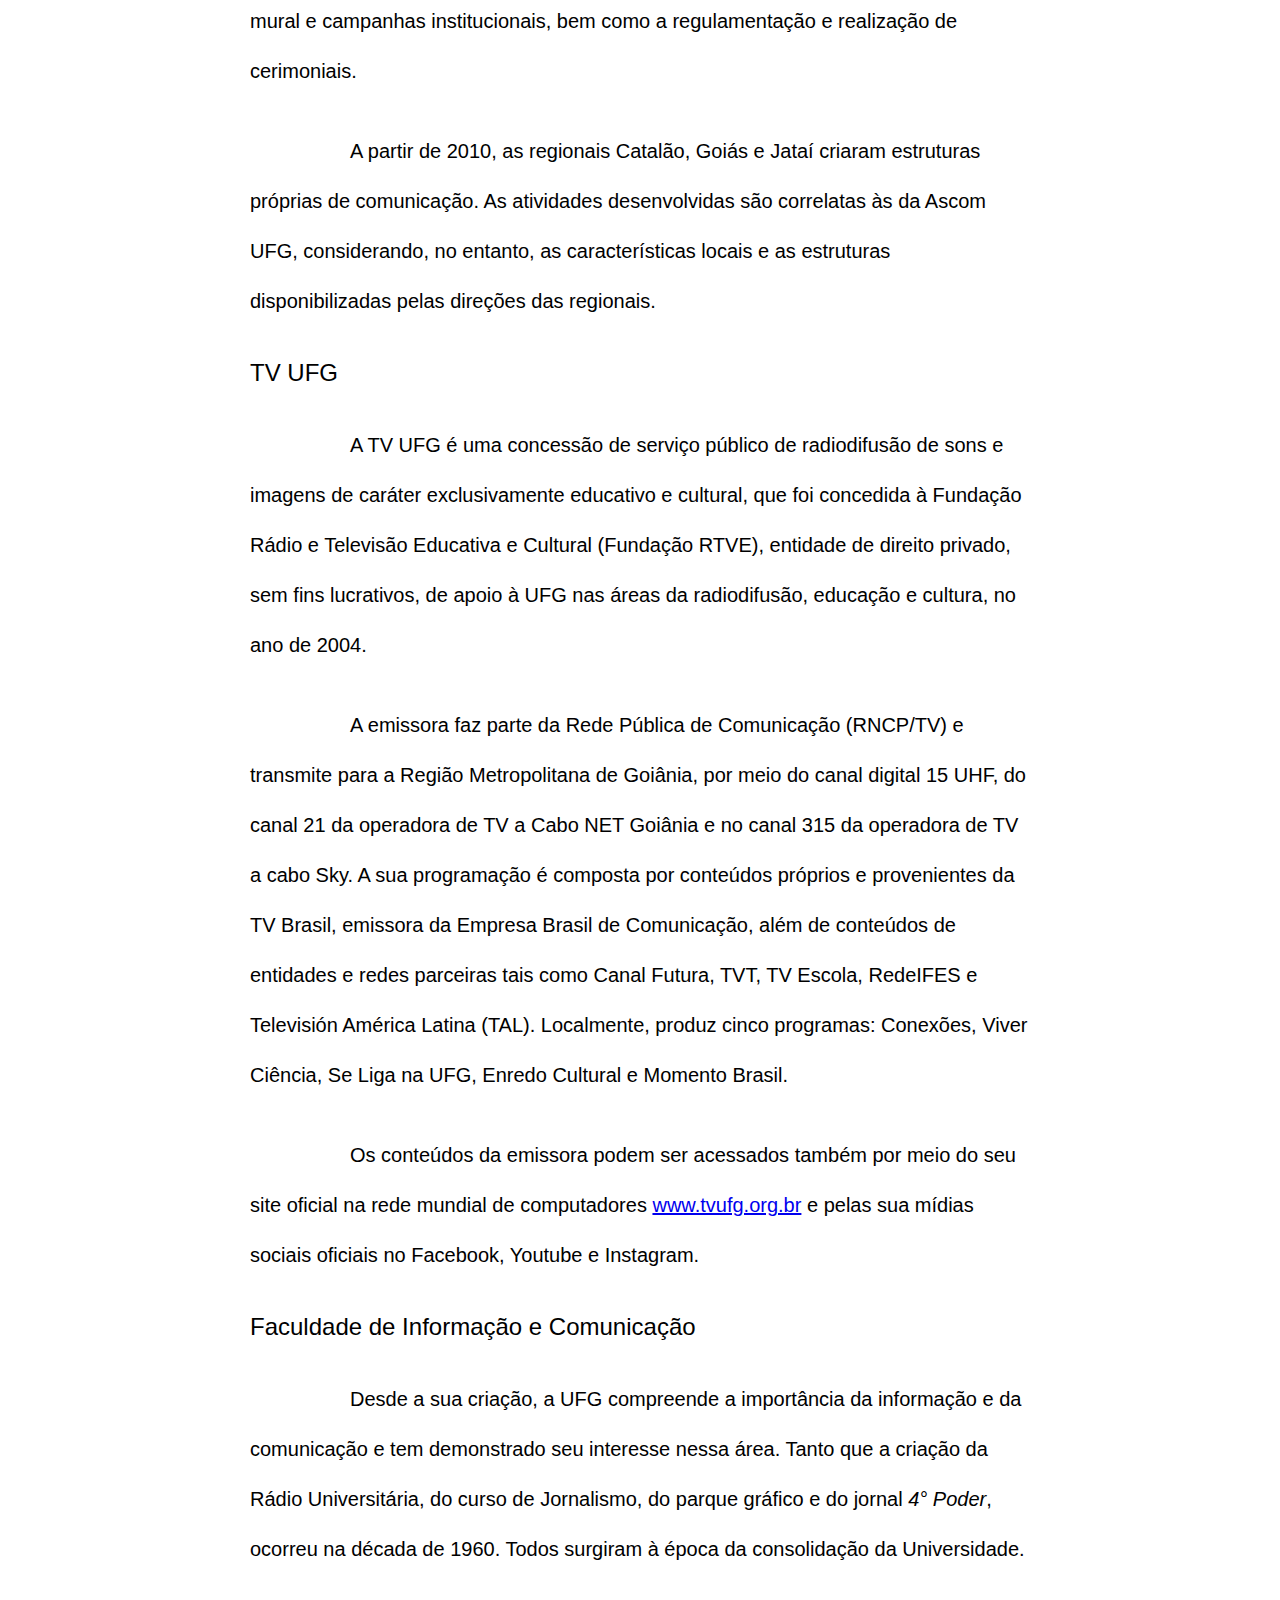
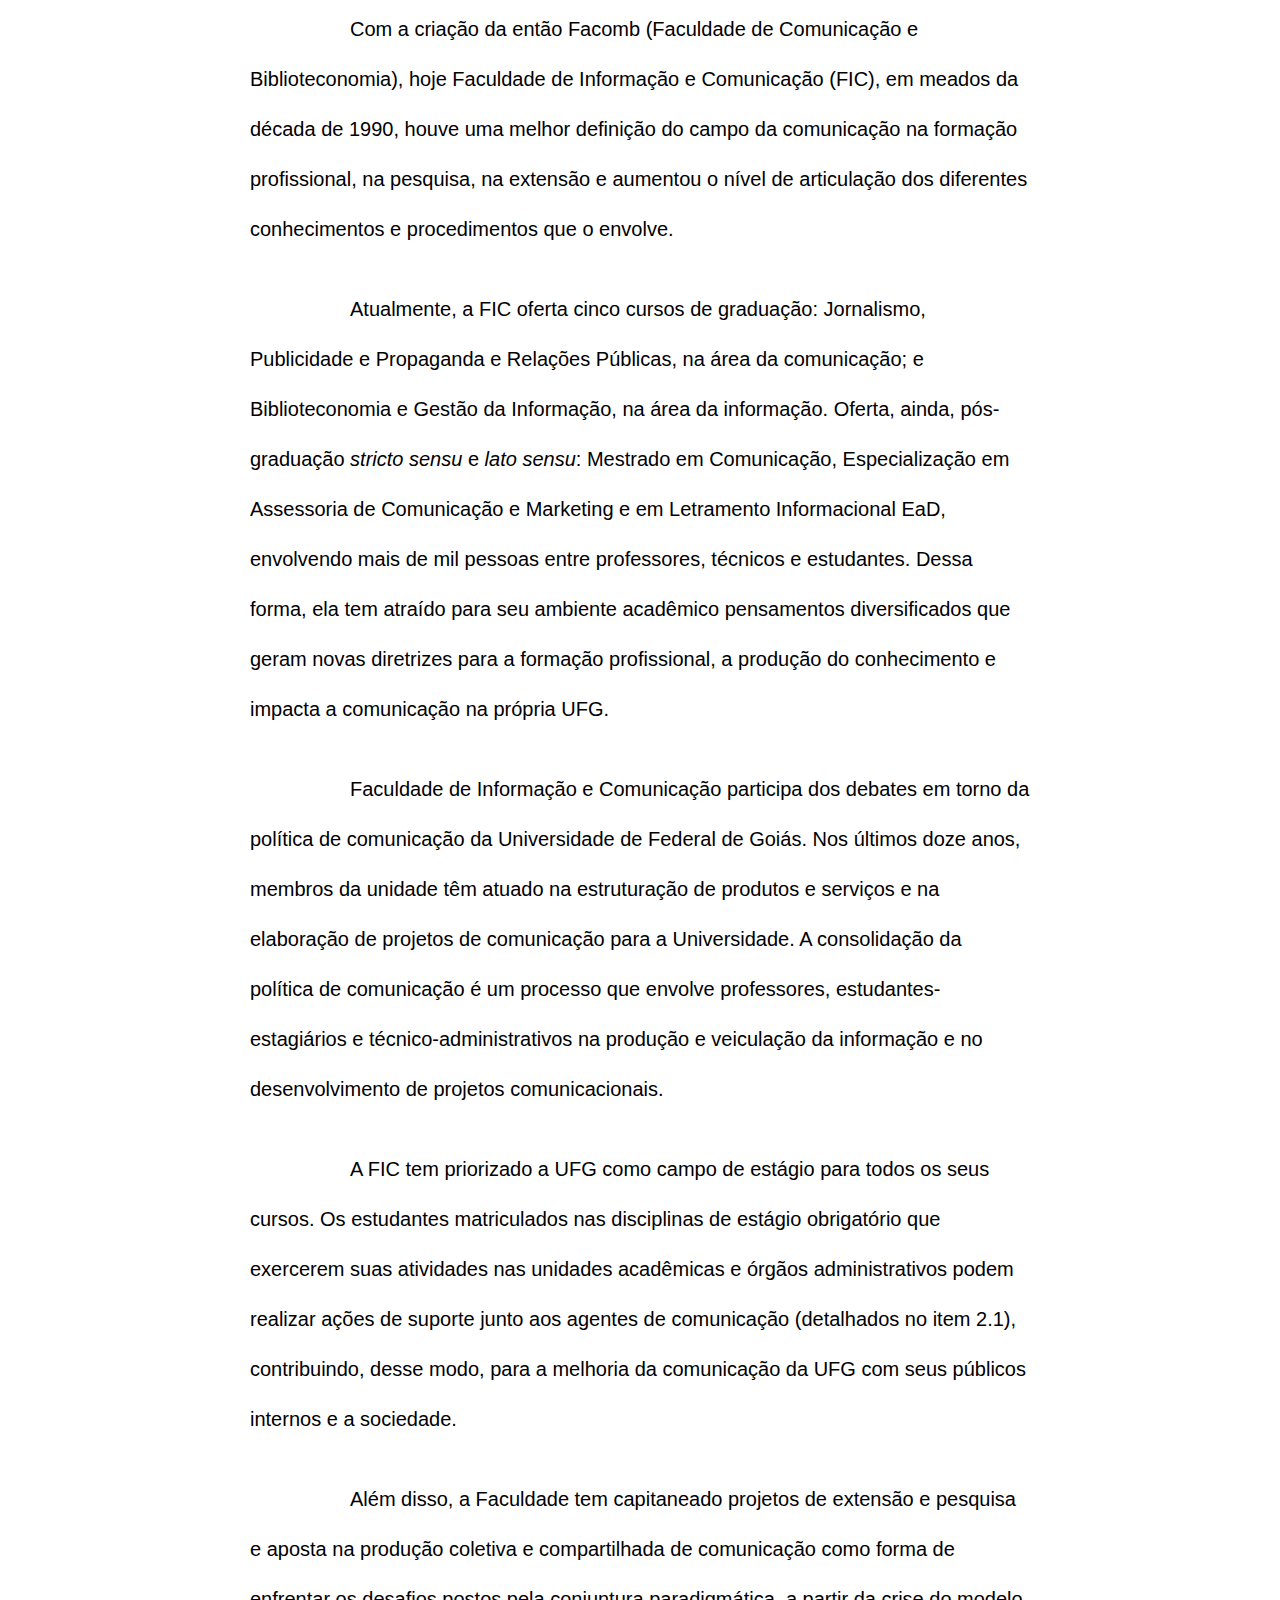
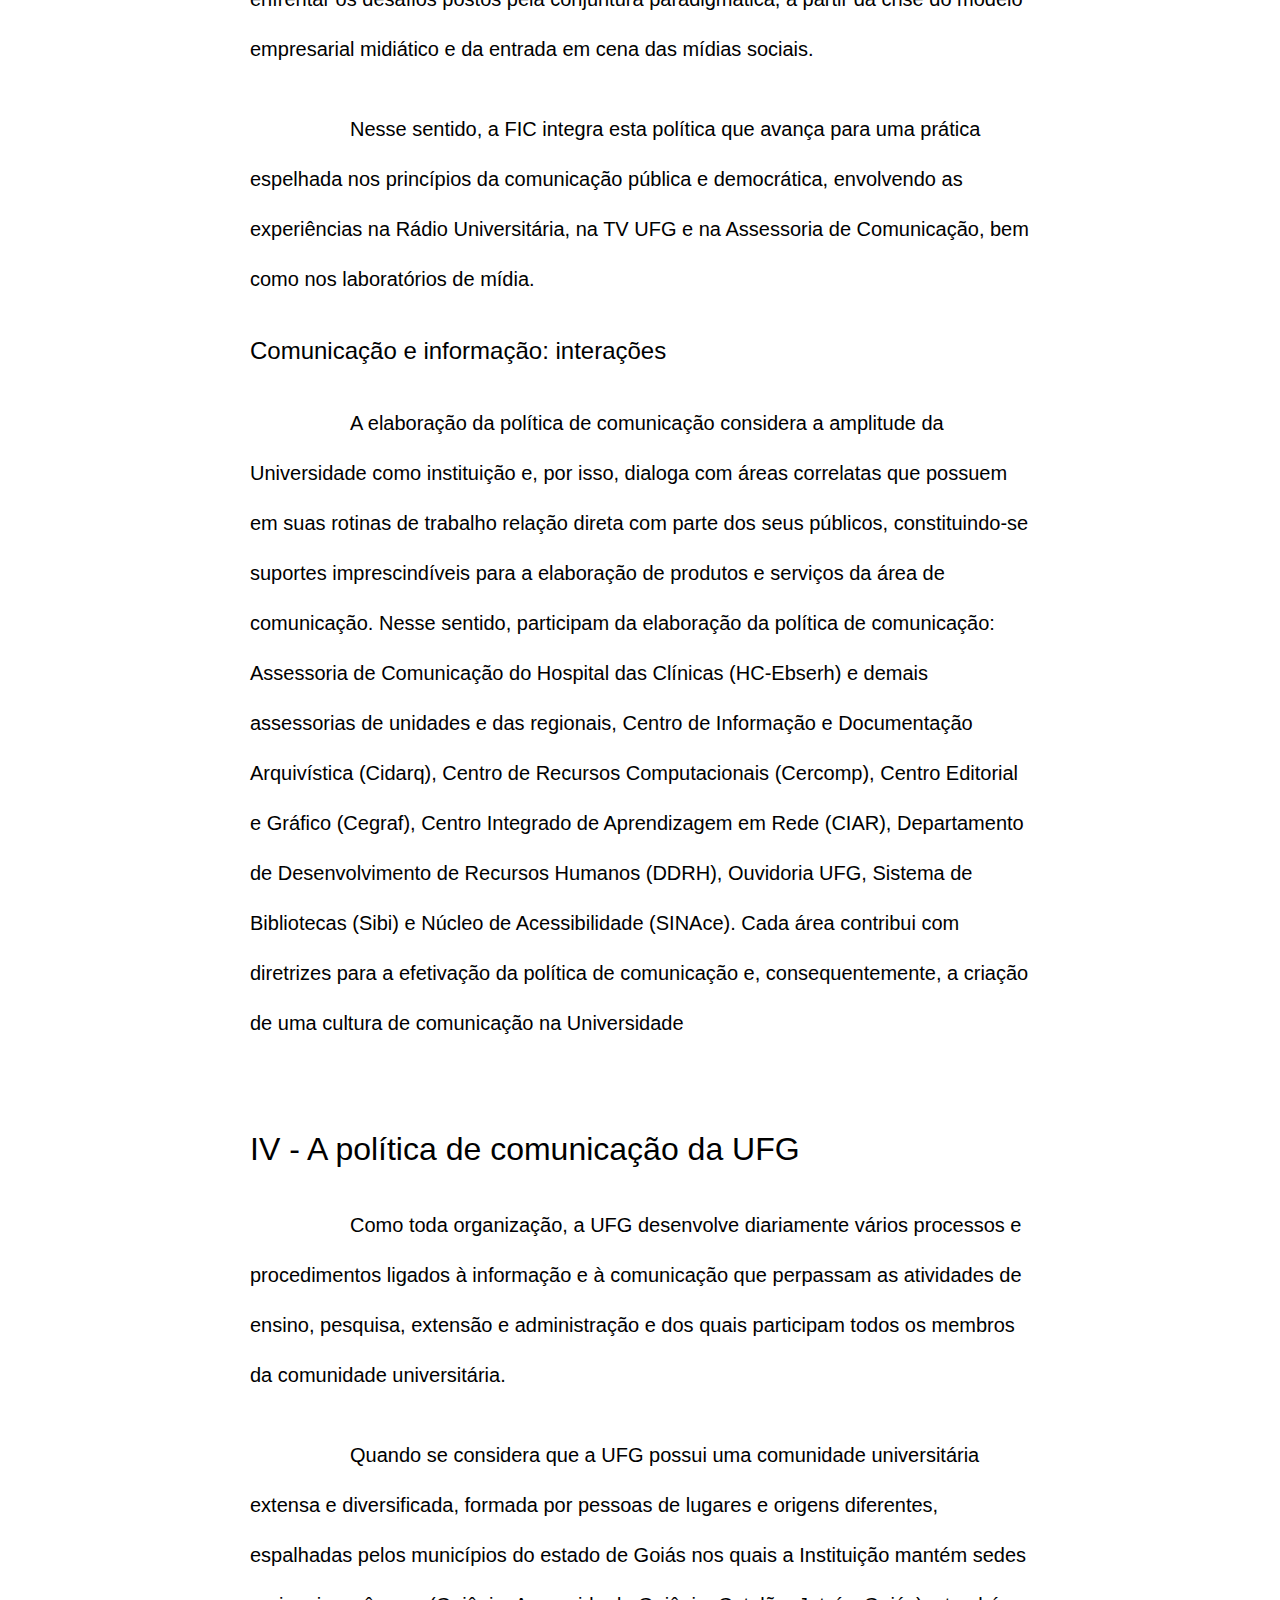
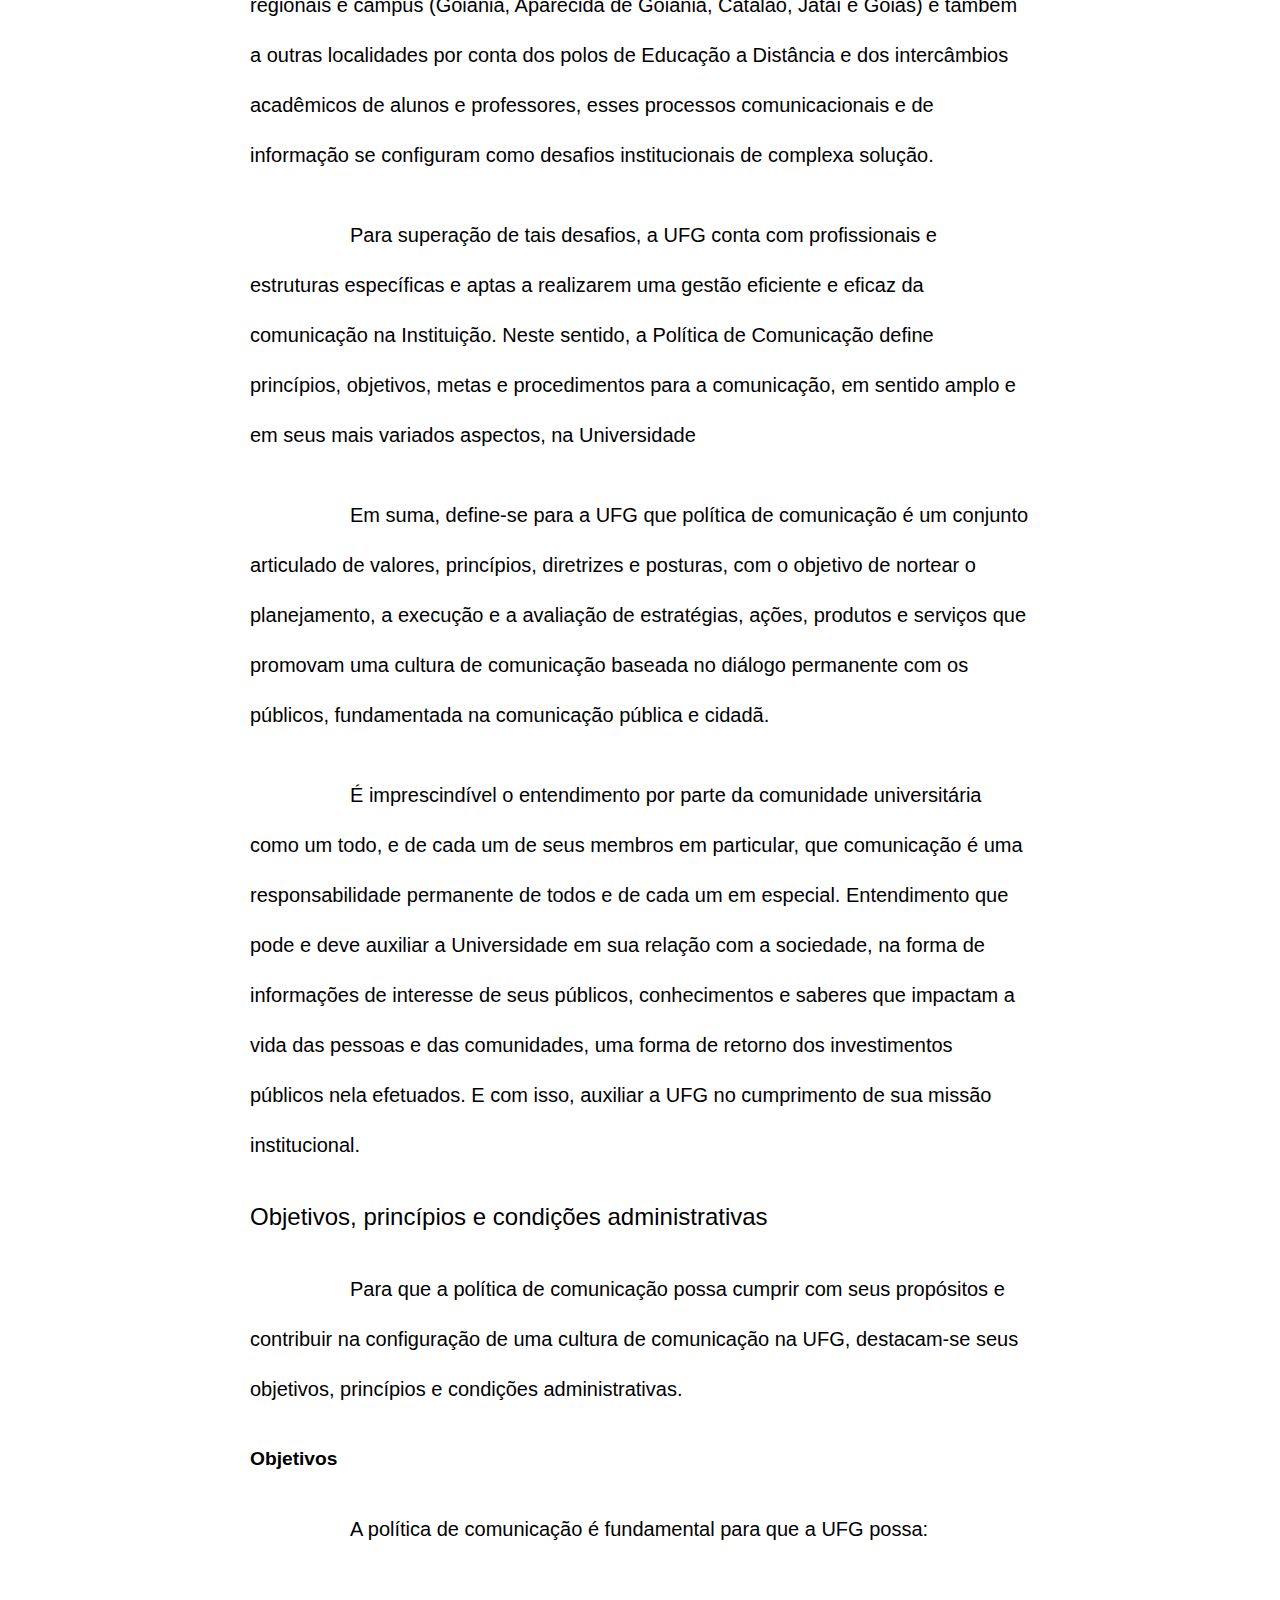
==== commit 6cd90232: "Adicionado os id nos títulos para navegação pelo sumário" ====
--- a/Acessibility/document-model/index.html
+++ b/Acessibility/document-model/index.html
@@ -17,35 +17,34 @@
     <nav class="link-list-container">
       <h2>Sumário</h2>
       <ol class="list-container parent-list-container upper-roman">
-        <li><a href="#">A​ ​construção​ ​da​ ​política​ ​de​ ​comunicação​ ​na​ ​Universidade​ ​Federal​ ​de​ ​Goiás</a></li>
-        <li><a href="#">História​ ​e​ ​metodologia</a></li>
-        <li>
-          <a href="#">A​ ​estrutura​ ​de​ ​comunicação​ ​na​ ​Universidade​ ​Federal​ ​de​ ​Goiás</a>
+        <li><a href="#secaoi">A​ ​construção​ ​da​ ​política​ ​de​ ​comunicação​ ​na​ ​Universidade​ ​Federal​ ​de​ ​Goiás</a></li>
+        <li><a href="#secaoii">História​ ​e​ ​metodologia</a></li>
+        <li>
+          <a href="#secaoiii">A​ ​estrutura​ ​de​ ​comunicação​ ​na​ ​Universidade​ ​Federal​ ​de​ ​Goiás</a>
           <ul class="list-container child-list-container">
-            <li><a href="#">Rádio​ ​Universitária</a></li>
-            <li><a href="#">Assessoria​ ​de​ ​Comunicação</a></li>
-            <li><a href="#">TV​ ​UFG</a></li>
-            <li><a href="#">Faculdade​ ​de​ ​Informação​ ​e​ ​Comunicação</a></li>
-            <li><a href="#">Comunicação​ ​e​ ​informação:​ ​interações</a></li>
+            <li><a href="#radio-universitaria">Rádio​ ​Universitária</a></li>
+            <li><a href="#acessoria-de-comunicacao">Assessoria​ ​de​ ​Comunicação</a></li>
+            <li><a href="#tv-ufg">TV​ ​UFG</a></li>
+            <li><a href="#faculdade-de-informacao">Faculdade​ ​de​ ​Informação​ ​e​ ​Comunicação</a></li>
+            <li><a href="#comunicacao-e-informacao">Comunicação​ ​e​ ​informação:​ ​interações</a></li>
           </ul>
         </li>
         <li>
-          <a href="#">A​ ​política​ ​de​ ​comunicação​ ​da​ ​UFG</a>
+          <a href="#secaoiv">A​ ​política​ ​de​ ​comunicação​ ​da​ ​UFG</a>
           <ul class="list-container child-list-container">
-            <li><a href="#">Objetivos,​ ​princípios​ ​e​ ​condições​ ​administrativas</a></li>
-            <li><a href="#">Conceitos</a></li>
-            <li><a href="#">Comunicação</a></li>
-            <li><a href="#">Comunicação​ ​pública</a></li>
-            <li><a href="#">Comunicação​ ​organizacional</a></li>
-            <li><a href="#">Comunicação​ ​interna</a></li>
-            <li><a href="#">Comunicação​ ​institucional</a></li>
-            <li><a href="#">Públicos​ ​e​ ​formas​ ​de​ ​relacionamento</a></li>
+            <li><a href="#objetivo-principios">Objetivos,​ ​princípios​ ​e​ ​condições​ ​administrativas</a></li>
+            <li><a href="#conceitos">Conceitos</a></li>
+            <li><a href="#comunicacao">Comunicação</a></li>
+            <li><a href="#comunicacao-publica">Comunicação​ ​pública</a></li>
+            <li><a href="#comunicacao-organizacional">Comunicação​ ​organizacional</a></li>
+            <li><a href="#comunicacao-interna">Comunicação​ ​interna</a></li>
+            <li><a href="#comunicacao-institucional">Comunicação​ ​institucional</a></li>
+            <li><a href="#publicos-e-formas">Públicos​ ​e​ ​formas​ ​de​ ​relacionamento</a></li>
           </ul>
         </li>
         <!--
         <li>
-        
-          <a href="#">Temas​ ​da​ ​política​ ​de​ ​comunicação​ ​da​ ​UFG</a>
+          <a href="#secaov">Temas​ ​da​ ​política​ ​de​ ​comunicação​ ​da​ ​UFG</a>
           <ol class="list-container child-list-container decimal">
             <li>
               <a href="#">Marca UFG</a>
@@ -120,7 +119,7 @@
         </li>
         <li><a href="#">Gestão​ ​da​ ​política​ ​de​ ​comunicação</a></li>
         <li><a href="#">​Referências</a></li>
-      -->
+        -->
       </ol>
     </nav>
 
@@ -130,9 +129,9 @@
 
   <article class="container" role="grid">
 
-    <section class="focusable-section" tabindex="0">
-
-      <h2 class="focusable-child" role="gridcell">
+    <section class="focusable-section" tabindex="0" role="row">
+
+      <h2 id="secaoi" class="focusable-child" role="gridcell">
         I​ ​-​ ​A​ ​construção​ ​da​ ​política​ ​de​ ​comunicação​ ​da​ ​Universidade​ ​Federal​ ​de​ ​Goiás
       </h2>
 
@@ -185,9 +184,9 @@
 
     <!-- FIM DA SEÇÃO I -->  
 
-    <section class="focusable-section" tabindex="0">
-
-      <h2 class="focusable-child" role="gridcell">
+    <section class="focusable-section" tabindex="0" role="row">
+
+      <h2 id="secaoii" class="focusable-child" role="gridcell">
         II​ ​-​ ​História​ ​e​ ​metodologia
       </h2>
 
@@ -289,9 +288,11 @@
 
     <!-- FIM DA SEÇÃO II -->
   
-    <section class="focusable-section" tabindex="0">
-
-      <h2 class="focusable-child" role="gridcell">III​ ​-​ ​A​ ​estrutura​ ​de​ ​comunicação​ ​da​ ​Universidade​ ​Federal​ ​de​ ​Goiás</h2>
+    <section class="focusable-section" tabindex="0" role="row">
+
+      <h2 id="secaoiii" class="focusable-child" role="gridcell">
+        III​ ​-​ ​A​ ​estrutura​ ​de​ ​comunicação​ ​da​ ​Universidade​ ​Federal​ ​de​ ​Goiás
+      </h2>
       
       <p class="focusable-child" role="gridcell">
         A área de comunicação da Universidade Federal de Goiás conta com quatro
@@ -302,7 +303,9 @@
         processo​ ​e​ ​contribuíram​ ​com​ ​a​ ​elaboração​ ​deste​ ​documento.
       </p>
 
-      <h3 class="focusable-child" role="gridcell">Rádio​ ​Universitária</h3>
+      <h3 id="radio-universitaria" class="focusable-child" role="gridcell">
+        Rádio​ ​Universitária
+      </h3>
 
       <p class="focusable-child" role="gridcell">
         A Rádio Universitária é uma emissora da Universidade Federal de Goiás (UFG)
@@ -329,7 +332,9 @@
         são​ ​possíveis​ ​por​ ​meio​ ​do​ ​site​ ​da​ ​emissora,​ ​Facebook​ ​e​ ​Instagram.
       </p>
 
-      <h3 class="focusable-child" role="gridcell">Assessoria​ ​de​ ​Comunicação</h3>
+      <h3 id="acessoria-de-comunicacao" class="focusable-child" role="gridcell">
+        Assessoria​ ​de​ ​Comunicação
+      </h3>
 
       <p class="focusable-child" role="gridcell">
         A UFG sempre contou com alguma estrutura de apoio à comunicação
@@ -356,7 +361,9 @@
         direções​ ​das​ ​regionais.
       </p>
 
-      <h3 class="focusable-child" role="gridcell">TV​ ​UFG</h3>
+      <h3 id="tv-ufg" class="focusable-child" role="gridcell">
+        TV​ ​UFG
+      </h3>
 
       <p class="focusable-child" role="gridcell">
         A TV UFG é uma concessão de serviço público de radiodifusão de sons e
@@ -381,7 +388,9 @@
         oficiais​ ​no​ ​Facebook,​ ​Youtube​ ​e​ ​Instagram.
       </p>
 
-      <h3  class="focusable-child" role="gridcell">Faculdade​ ​de​ ​Informação​ ​e​ ​Comunicação</h3>
+      <h3 id="faculdade-de-informacao" class="focusable-child" role="gridcell">
+        Faculdade​ ​de​ ​Informação​ ​e​ ​Comunicação
+      </h3>
 
       <p class="focusable-child" role="gridcell">
         Desde a sua criação, a UFG compreende a importância da informação e da
@@ -436,7 +445,9 @@
         laboratórios​ ​de​ ​mídia.
       </p>
 
-      <h3 class="focusable-child" role="gridcell">Comunicação​ ​e​ ​informação:​ ​interações</h3>
+      <h3 id="comunicacao-e-informacao" class="focusable-child" role="gridcell">
+        Comunicação​ ​e​ ​informação:​ ​interações
+      </h3>
 
       <p class="focusable-child" role="gridcell">
         A elaboração da política de comunicação considera a amplitude da Universidade
@@ -455,11 +466,13 @@
       </p>
     </section>
 
-    <!-- FIM DA SEÇÃO IV -->
-
-    <section  class="focusable-section" tabindex="0">
-
-      <h2 class="focusable-child" role="gridcell">IV​ ​-​ ​A​ ​política​ ​de​ ​comunicação​ ​da​ ​UFG</h2>
+    <!-- FIM DA SEÇÃO III -->
+
+    <section  class="focusable-section" tabindex="0" role="row">
+
+      <h2 id="secaoiv" class="focusable-child" role="gridcell">
+        IV​ ​-​ ​A​ ​política​ ​de​ ​comunicação​ ​da​ ​UFG
+      </h2>
       
       <p class="focusable-child" role="gridcell">
         Como toda organização, a UFG desenvolve diariamente vários processos e
@@ -500,7 +513,9 @@
         nela​ ​efetuados.​ ​E​ ​com​ ​isso,​ ​auxiliar​ ​a​ ​UFG​ ​no​ ​cumprimento​ ​de​ ​sua​ ​missão​ ​institucional​.
       </p>
 
-      <h3 class="focusable-child" role="gridcell">Objetivos,​ ​princípios​ ​e​ ​condições​ ​administrativas</h3>
+      <h3 id="objetivo-principios" class="focusable-child" role="gridcell">
+        Objetivos,​ ​princípios​ ​e​ ​condições​ ​administrativas
+      </h3>
 
       <p class="focusable-child" role="gridcell">
         Para que a política de comunicação possa cumprir com seus propósitos e
@@ -508,7 +523,9 @@
         objetivos,​ ​princípios​ ​e​ ​condições​ ​administrativas.
       </p>
 
-      <h4  class="focusable-child" role="gridcell"> Objetivos </h4>
+      <h4 id="objetivos" class="focusable-child" role="gridcell"> 
+        Objetivos 
+      </h4>
       
       <p class="focusable-child" role="gridcell">
         A​ ​política​ ​de​ ​comunicação​ ​é​ ​fundamental​ ​para​ ​que​ ​a​ ​UFG​ ​possa:
@@ -543,7 +560,9 @@
         </li>
       </ul>
 
-      <h4 class="focusable-child" role="gridcell">Princípios</h4>
+      <h4 id="principios" class="focusable-child" role="gridcell">
+        Princípios
+      </h4>
 
       <p class="focusable-child" role="gridcell">
         A comunicação da UFG, em seus produtos e serviços, terá como parâmetro de
@@ -578,7 +597,9 @@
         </li>
       </ul>
 
-      <h4 class="focusable-child" role="gridcell">Condições​ ​administrativas</h4>
+      <h4 id="condicoes-administrativas" class="focusable-child" role="gridcell">
+        Condições​ ​administrativas
+      </h4>
 
       <p class="focusable-child" role="gridcell">
         Para que a política de comunicação possa cumprir com seu papel, é preciso que
@@ -624,7 +645,9 @@
         </li>
       </ul>
 
-      <h3 class="focusable-child" role="gridcell">Conceitos</h3>
+      <h3 id="conceitos" class="focusable-child" role="gridcell">
+        Conceitos
+      </h3>
 
       <p class="focusable-child" role="gridcell">
         A política de comunicação da UFG está pautada em conceitos atuais da área de
@@ -632,7 +655,9 @@
         deste​ ​documento.
       </p>
 
-      <h3 class="focusable-child" role="gridcell">Comunicação</h3>
+      <h3 id="comunicacao" class="focusable-child" role="gridcell">
+        Comunicação
+      </h3>
 
       <p class="focusable-child" role="gridcell">
         A palavra comunicação encontra sua raiz etimológica no termo
@@ -652,7 +677,9 @@
         membros​ ​efetivos​ ​e​ ​ativos​ ​em​ ​suas​ ​comunidades.
       </p>
 
-      <h3 class="focusable-child" role="gridcell">Comunicação​ ​pública</h3>
+      <h3 id="comunicacao-publica" class="focusable-child" role="gridcell">
+        Comunicação​ ​pública
+      </h3>
 
       <p class="focusable-child" role="gridcell">
         Como Instituição pública de ensino, a UFG tem a obrigação de dar
@@ -691,7 +718,9 @@
         participativa,​ ​transparente​ ​e​ ​comprometida​ ​com​ ​a​ ​promoção​ ​do​ ​bem​ ​comum.
       </p>
 
-      <h3 class="focusable-child" role="gridcell">Comunicação​ ​organizacional</h3>
+      <h3 id="comunicacao-organizacional" class="focusable-child" role="gridcell">
+        Comunicação​ ​organizacional
+      </h3>
 
       <p class="focusable-child" role="gridcell">
         Com o desenvolvimento das tecnologias de informação e comunicação, a
@@ -715,7 +744,9 @@
         científicas​ ​e​ ​culturais​ ​da​ ​Instituição.
       </p>
 
-      <h3 class="focusable-child" role="gridcell">Comunicação​ ​interna</h3>
+      <h3 id="comunicacao-interna" class="focusable-child" role="gridcell">
+        Comunicação​ ​interna
+      </h3>
 
       <p class="focusable-child" role="gridcell">
         Neste​ ​documento,​ ​a​ ​comunicação​ ​interna​ ​caracteriza-se​ ​como;
@@ -757,7 +788,9 @@
         eficiente​ ​e​ ​evita-se​ ​a​ ​abertura​ ​de​ ​brechas​ ​à​ ​vulnerabilidade​ ​das​ ​crises.
       </p>
 
-      <h3 class="focusable-child" role="gridcell">Comunicação​ ​institucional</h3>
+      <h3 id="comunicacao-institucional" class="focusable-child" role="gridcell">
+        Comunicação​ ​institucional
+      </h3>
 
       <p class="focusable-child" role="gridcell">
         A comunicação institucional está relacionada à missão, à visão, aos valores e à
@@ -772,7 +805,9 @@
         legitimidade​ ​social.
       </p>
 
-      <h3>Públicos​ ​e​ ​formas​ ​de​ ​relacionamento</h3>
+      <h3 id="publicos-e-formas" class="focusable-child" role="gridcell">
+        Públicos​ ​e​ ​formas​ ​de​ ​relacionamento
+      </h3>
       
       <p class="focusable-child" role="gridcell">
         Os públicos pressupõem um agrupamento de pessoas que interagem com a
@@ -792,9 +827,13 @@
         (Andrade,​ ​2003;​ ​França,​ ​2004;​ ​Grunig;​ ​2009).
       </p>
 
-      <h4 class="focusable-child" role="gridcell">Categorização​ ​dos​ ​públicos</h4>
-
-      <h5 class="focusable-child" role="gridcell">Públicos​ ​internos</h5>
+      <h4 class="focusable-child" role="gridcell">
+        Categorização​ ​dos​ ​públicos
+      </h4>
+
+      <h5 class="focusable-child" role="gridcell">
+        Públicos​ ​internos
+      </h5>
       
       <p class="focusable-child" role="gridcell">
       <b>Gestores​</b>​: ​reitor, vice-reitor e demais ​servidores que ocupam cargos de chefia nas
@@ -818,7 +857,9 @@
         curriculares​ ​e​ ​extracurriculares,​ ​na​ ​Instituição.​
       </p>
 
-      <h5 class="focusable-child" role="gridcell">Públicos​ ​externos</h5>
+      <h5 class="focusable-child" role="gridcell">
+        Públicos​ ​externos
+      </h5>
 
       <p class="focusable-child" role="gridcell">
         <b>Imprensa</b>​:​ ​profissionais​ ​da​ ​mídia;
@@ -875,7 +916,9 @@
         primordiais​ ​para​ ​o​ ​funcionamento​ ​da​ ​UFG.
       </p>
 
-      <h5 class="focusable-child" role="gridcell">Públicos​ ​mistos</h5>
+      <h5 class="focusable-child" role="gridcell">
+        Públicos​ ​mistos
+      </h5>
 
       <p class="focusable-child" role="gridcell">
         <b>Representações estudantis e de servidores da UFG</b>​: ​as representações que visam unir
@@ -913,9 +956,11 @@
 
     <!-- FIM DA SEÇÃO IV-->
 
-    <section class="focusable-section"  tabindex="0">
+    <section class="focusable-section"  tabindex="0" role="row">
       
-      <h2 class="focusable-child">V​ ​-​ ​Temas​ ​da​ ​política​ ​de​ ​comunicação​ ​da​ ​UFG</h2>
+      <h2 id="secaov" class="focusable-child">
+        V​ ​-​ ​Temas​ ​da​ ​política​ ​de​ ​comunicação​ ​da​ ​UFG
+      </h2>
 
       <p class="focusable-child">
 
--- a/Acessibility/document-model/css/style.css
+++ b/Acessibility/document-model/css/style.css
@@ -68,8 +68,11 @@
 }
 
 p, li {
-  text-indent: 50px;
   font-family: Helvetica, sans-serif;
+}
+
+p {
+  text-indent: 100px;
 }
 
 li {
@@ -81,7 +84,7 @@
 p, blockquote {
   margin: 30px 0;
   font-size: 20px;
-  line-height: 30px;
+  line-height: 50px;
 }
 
 blockquote {
